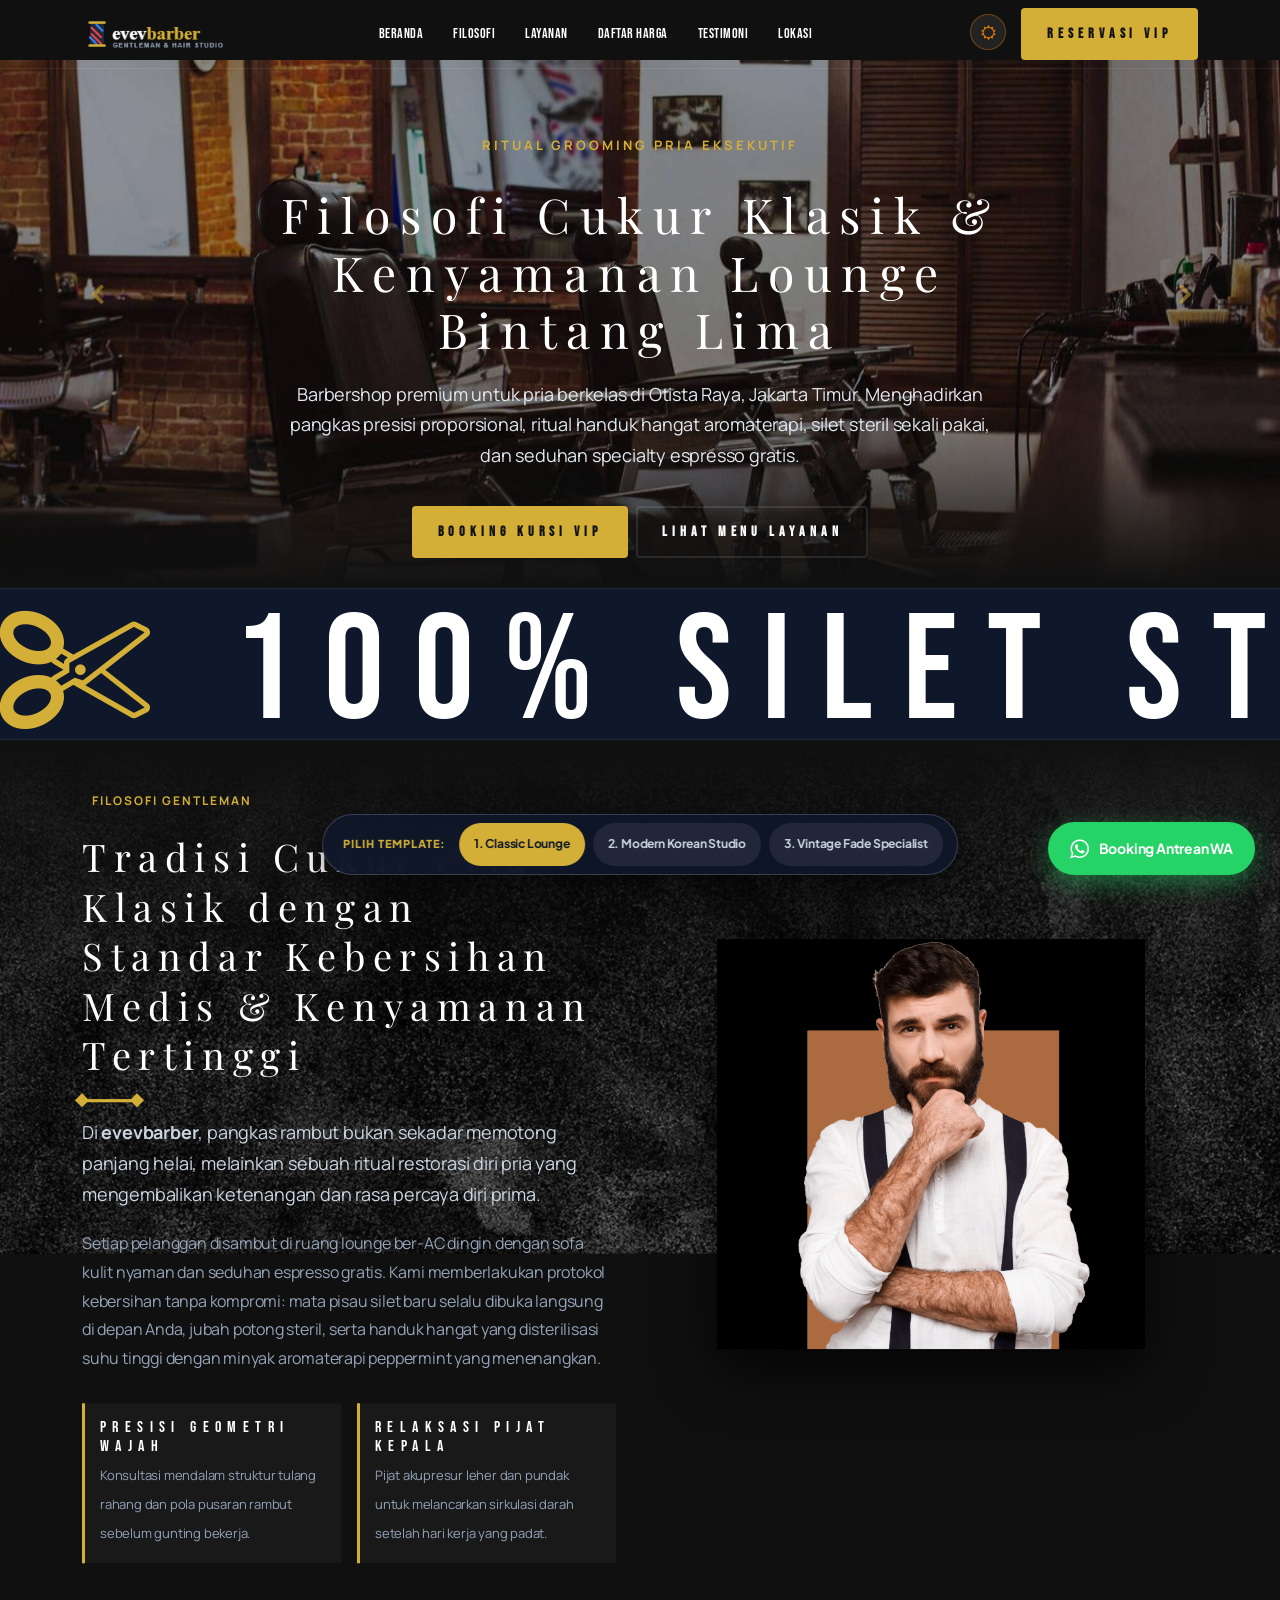
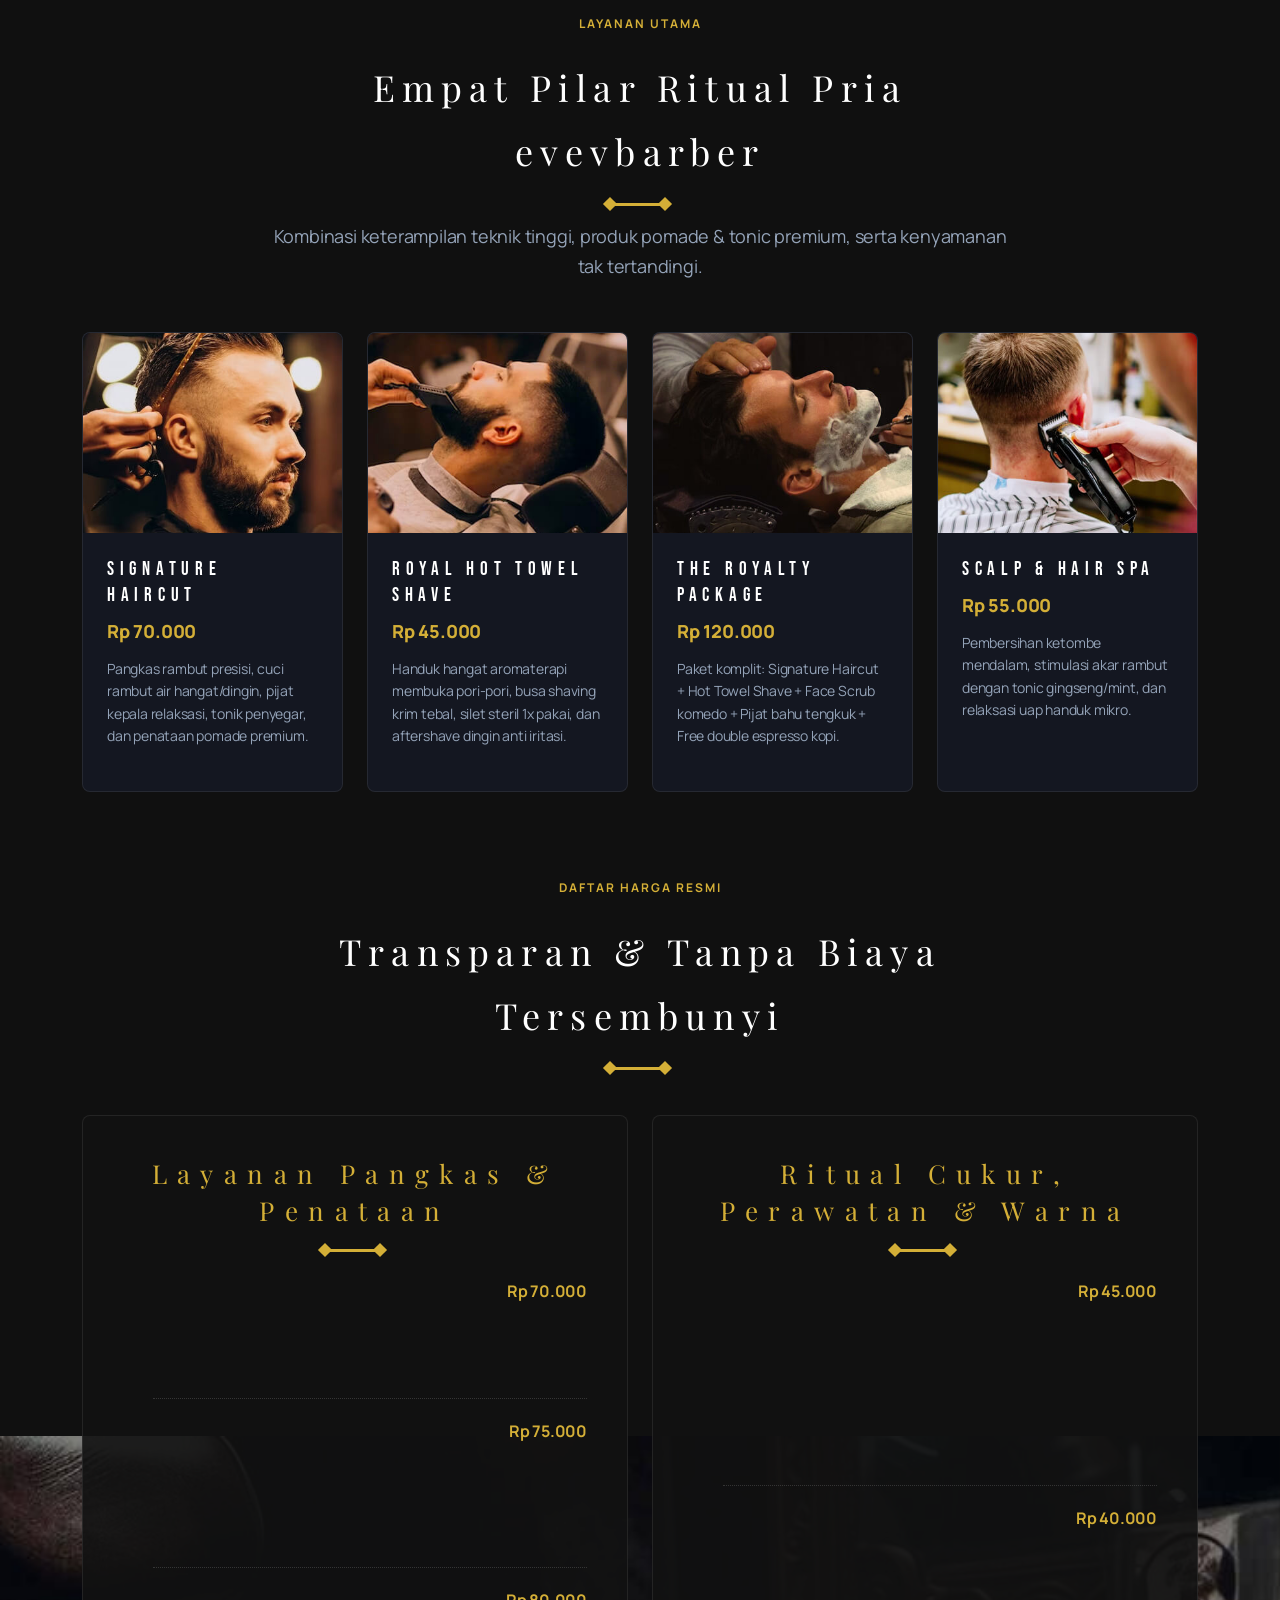
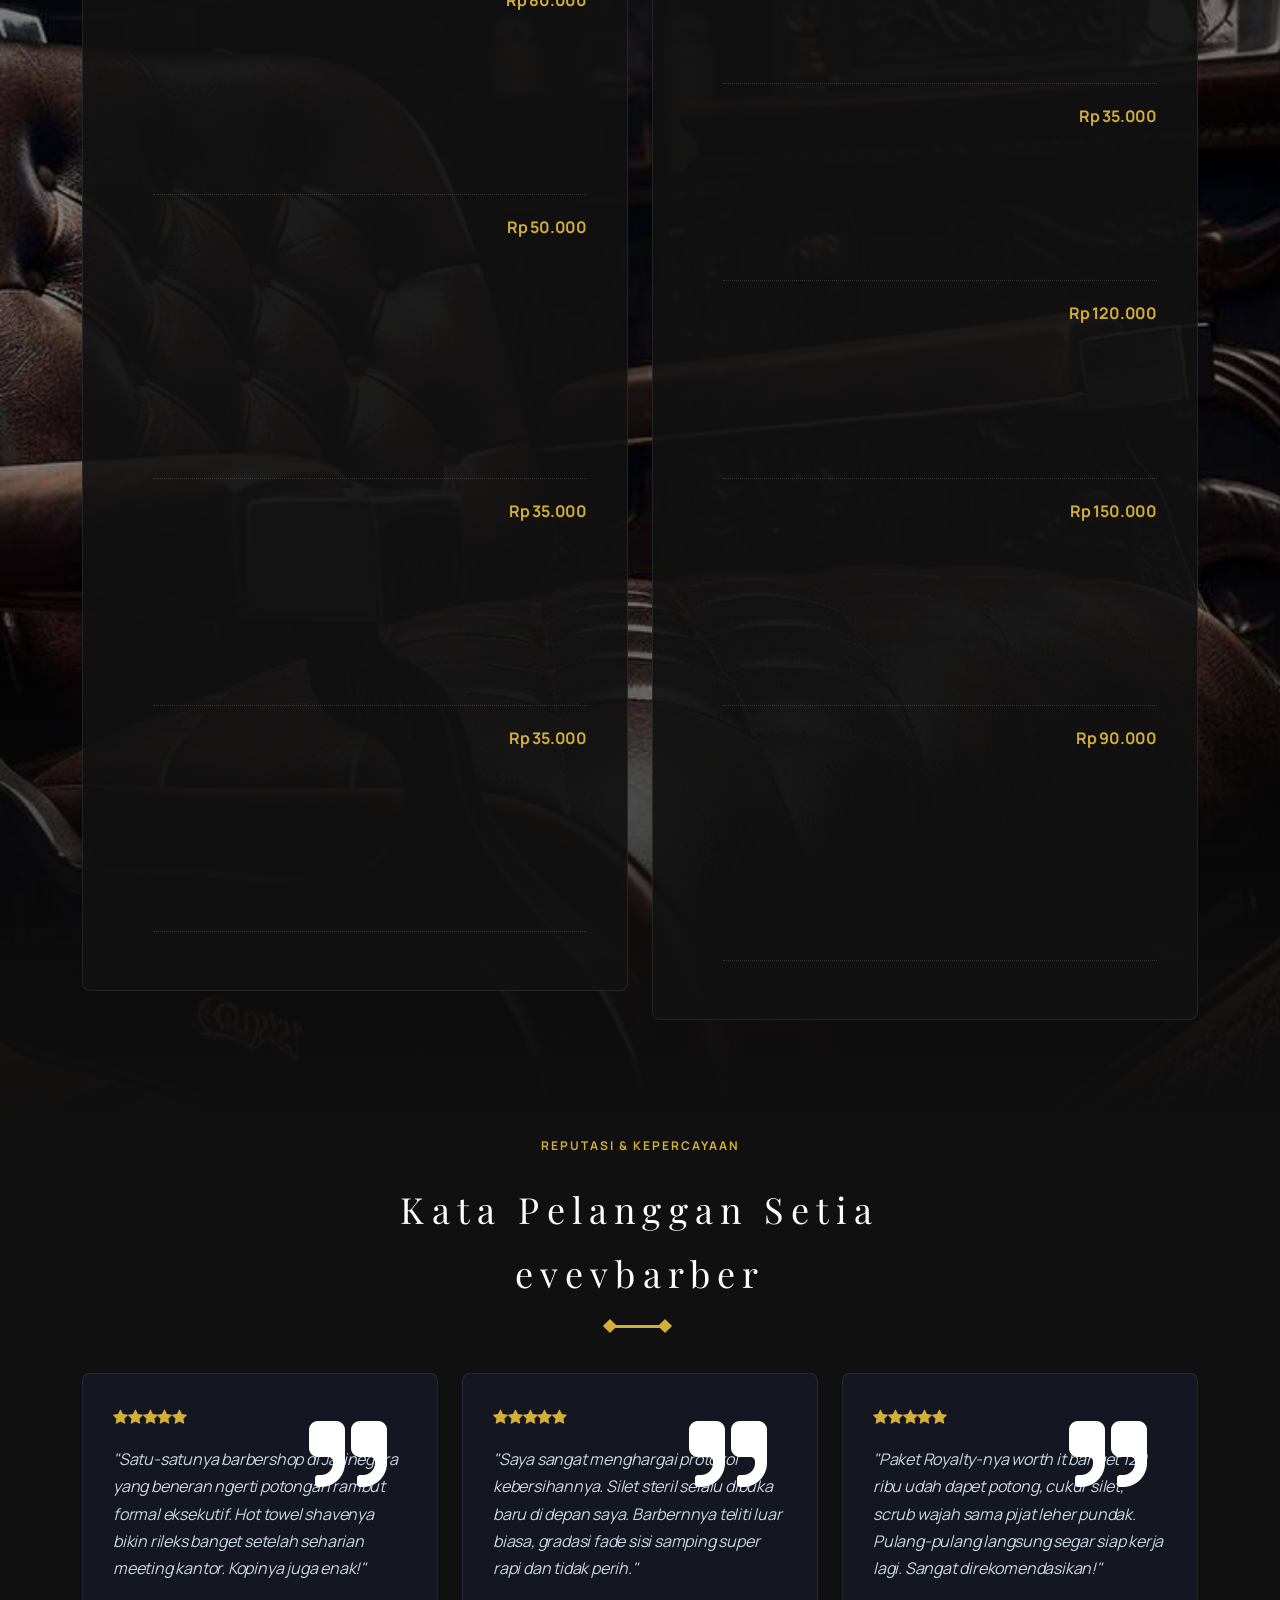
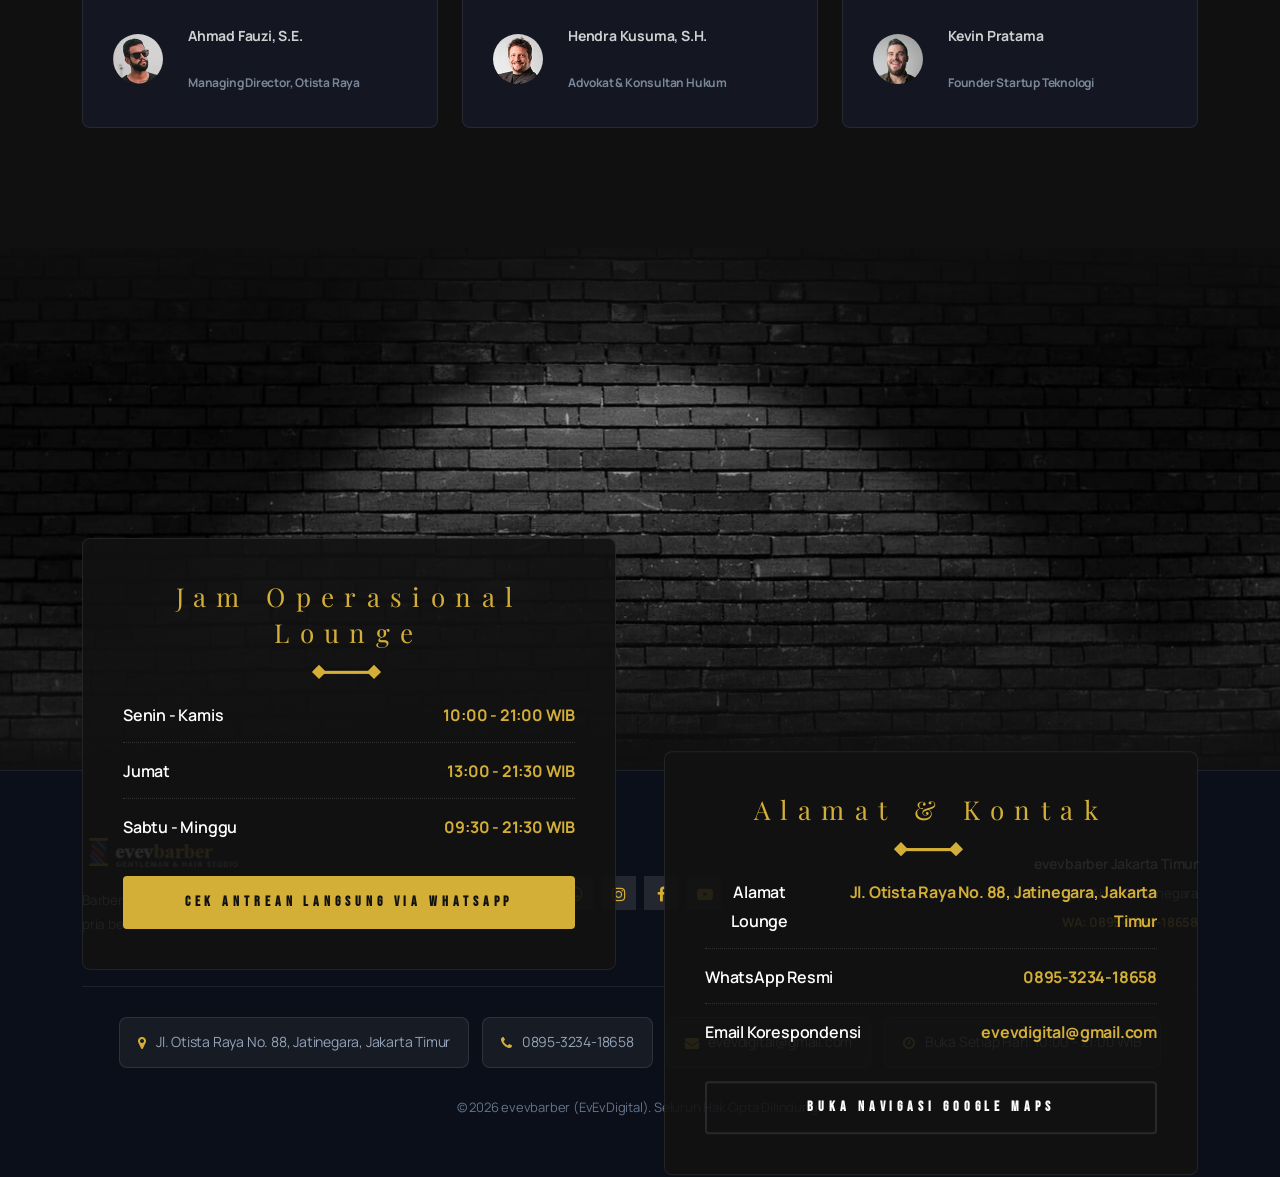
==== index.html @ 7b068501 "feat: inisialisasi repositori template barbershop (3 varian)" ====
<!DOCTYPE html>
<html lang="id">

<head>
    <meta charset="utf-8">
    <title>evevbarber - Classic Gentleman Barbershop & Grooming Lounge Jakarta Timur</title>
    <link rel="icon" href="images/icon.png" type="image/gif" sizes="16x16">
    <meta content="width=device-width, initial-scale=1.0" name="viewport">
    <meta content="Barbershop premium di Jakarta Timur dengan pangkas presisi, cukur silet steril, hot towel, dan styling modern." name="description">
    <meta content="barbershop jakarta timur, potong rambut pria otista, fade haircut, korean hair salon, beard shave" name="keywords">
    <meta content="EvEvDigital" name="author">

    <!-- CSS Files -->
    <link href="css/bootstrap.min.css" rel="stylesheet" type="text/css" id="bootstrap">
    <link href="css/mdb.min.css" rel="stylesheet" type="text/css">
    <link href="css/plugins.css" rel="stylesheet" type="text/css">
    <link href="css/style.css" rel="stylesheet" type="text/css">
    <link href="css/coloring.css" rel="stylesheet" type="text/css">
    <link href="css/theme-toggle.css" rel="stylesheet" type="text/css">

    <!-- Fonts -->
    <link rel="preconnect" href="https://fonts.googleapis.com">
    <link rel="preconnect" href="https://fonts.gstatic.com" crossorigin>
    <link href="https://fonts.googleapis.com/css2?family=Plus+Jakarta+Sans:wght@400;500;600;700;800&family=Playfair+Display:ital,wght@0,600;0,700;1,600&family=Oswald:wght@500;600;700&display=swap" rel="stylesheet">

    <!-- Custom Theme Color Override -->
    <style>
        :root {
            --primary-color: #D4AF37;
            --primary-color-rgb: #D4AF37;
        }
        .id-color { color: #D4AF37 !important; }
        .btn-main, a.btn-main { background-color: #D4AF37; color: #111; font-weight: 700; border-radius: 4px; padding: 12px 26px; text-decoration: none; display: inline-block; transition: all 0.3s; }
        .btn-main:hover, a.btn-main:hover { background-color: #fff; color: #111; }
        .btn-line, a.btn-line { border: 2px solid #D4AF37; color: #fff; font-weight: 700; border-radius: 4px; padding: 10px 24px; text-decoration: none; display: inline-block; transition: all 0.3s; }
        .btn-line:hover, a.btn-line:hover { background-color: #D4AF37; color: #111; }
        .de-separator { background: #D4AF37; height: 3px; width: 60px; margin: 15px auto; }
        .d-sch-table { background: rgba(18, 18, 18, 0.9); border: 1px solid rgba(255,255,255,0.08); padding: 40px; border-radius: 8px; margin-bottom: 30px; }
        .sc-wrap { margin-top: 25px; }
        .def-list-dots dl { display: flex; justify-content: space-between; align-items: baseline; margin-bottom: 18px; border-bottom: 1px dotted rgba(255,255,255,0.15); padding-bottom: 6px; }
        .def-list-dots dt { font-weight: 600; font-size: 16px; color: #fff; }
        .def-list-dots dd { font-weight: 700; font-size: 16px; color: #D4AF37; margin: 0; }
        .footer-credential-box { padding: 25px 0; border-top: 1px solid rgba(255,255,255,0.08); margin-top: 30px; font-size: 14px; color: #94a3b8; }
        .credential-pill { background: rgba(255,255,255,0.05); border: 1px solid rgba(255,255,255,0.1); padding: 10px 18px; border-radius: 8px; display: inline-flex; align-items: center; gap: 10px; margin: 5px; }
    </style>
</head>
<body class="dark-scheme">
<div id="wrapper">

        <!-- header begin -->
        <header class="transparent">
            <div class="container">
                <div class="row">
                    <div class="col-md-12">
                        <div class="de-flex sm-pt10">
                            <div class="de-flex-col">
                                <div class="de-flex-col">
                                    <!-- logo begin -->
                                    <div id="logo">
                                        <a href="template-1.html">
                                            <img class="logo-main" src="images/logo.png" alt="evevbarber" style="max-height: 40px;">
                                            <img class="logo-mobile" src="images/logo-mobile.png" alt="evevbarber" style="max-height: 35px;">
                                        </a>
                                    </div>
                                    <!-- logo close -->
                                </div>
                            </div>
                            <div class="de-flex-col header-col-mid">
                                <ul id="mainmenu">
                                    <li><a href="#hero">Beranda</a></li>
                                    <li><a href="#about">Filosofi</a></li>
                                    <li><a href="#services">Layanan</a></li>
                                    <li><a href="#pricing">Daftar Harga</a></li>
                                    <li><a href="#testimonials">Testimoni</a></li>
                                    <li><a href="#location">Lokasi</a></li>
                                </ul>
                            </div>
                            <div class="de-flex-col">
                                <div class="menu_side_area">
                                    <button id="theme-toggle" class="theme-toggle-btn" type="button" title="Ganti Mode Gelap/Terang" aria-label="Toggle Theme">
                                        <i class="fa fa-sun-o"></i>
                                    </button>
                                    <a href="https://wa.me/62895323418658?text=Halo%20evevbarber,%20saya%20ingin%20booking%20kursi%20VIP" target="_blank" class="btn-main">Reservasi VIP</a>
                                    <span id="menu-btn"></span>
                                </div>
                            </div>
                        </div>
                    </div>
                </div>
            </div>
        </header>
        <!-- header close -->
    
        <div class="no-bottom no-top" id="content">
            <div id="top"></div>

            <!-- Hero Section Begin -->
            <section id="hero" class="no-top no-bottom carousel slide text-light carousel-fade" data-mdb-ride="carousel">
                <div class="carousel-inner">
                    <div class="carousel-item active jarallax" data-video-src="">
                        <img src="images/background/4.jpg" class="jarallax-img" alt="Barbershop Lounge">
                        <div class="container relative z1000">
                            <div class="row align-items-center justify-content-center text-center">
                                <div class="col-lg-9">
                                    <div class="spacer-single"></div>
                                    <span class="p-title wow fadeInDown" style="color: #D4AF37; letter-spacing: 3px; font-weight: 700; font-size: 13px;">RITUAL GROOMING PRIA EKSEKUTIF</span>
                                    <div class="spacer-10"></div>
                                    <h1 class="wow fadeInUp" data-wow-delay=".2s" style="font-family: 'Playfair Display', serif; font-size: 48px; line-height: 1.2;">Filosofi Cukur Klasik &amp; Kenyamanan Lounge Bintang Lima</h1>
                                    <p class="lead wow fadeInUp" data-wow-delay=".3s" style="color: #e2e8f0; max-width: 720px; margin: 0 auto 25px;">Barbershop premium untuk pria berkelas di Otista Raya, Jakarta Timur. Menghadirkan pangkas presisi proporsional, ritual handuk hangat aromaterapi, silet steril sekali pakai, dan seduhan specialty espresso gratis.</p>
                                    <div class="spacer-10"></div>
                                    <div class="wow fadeInUp" data-wow-delay=".4s">
                                        <a href="https://wa.me/62895323418658?text=Halo%20evevbarber,%20saya%20ingin%20booking%20kursi%20VIP" target="_blank" class="btn-main">Booking Kursi VIP</a>
                                        &nbsp;
                                        <a href="#pricing" class="btn-line">Lihat Menu Layanan</a>
                                    </div>
                                    <div class="spacer-single"></div>
                                </div>
                            </div>
                        </div>
                        <div class="de-gradient-edge-bottom"></div>
                    </div>

                    <div class="carousel-item jarallax" data-video-src="">
                        <img src="images/background/2.jpg" class="jarallax-img" alt="Ritual Cukur">
                        <div class="container relative z1000">
                            <div class="row align-items-center justify-content-center text-center">
                                <div class="col-lg-9">
                                    <div class="spacer-single"></div>
                                    <span class="p-title" style="color: #D4AF37; letter-spacing: 3px; font-weight: 700; font-size: 13px;">STANDAR PRESTISE &amp; HIGIENIS</span>
                                    <div class="spacer-10"></div>
                                    <h1 style="font-family: 'Playfair Display', serif; font-size: 48px; line-height: 1.2;">Pangkas Presisi, Hot Towel Shave &amp; Relaksasi Sempurna</h1>
                                    <p class="lead" style="color: #e2e8f0; max-width: 720px; margin: 0 auto 25px;">Setiap helai rambut dipotong dengan ketelitian tinggi oleh Master Barber berpengalaman lebih dari 8 tahun. Rasakan sensasi relaksasi pijat tengkuk dan kesegaran aftershave balm impor.</p>
                                    <div class="spacer-10"></div>
                                    <div>
                                        <a href="https://wa.me/62895323418658?text=Halo%20evevbarber,%20saya%20ingin%20konsultasi%20model%20rambut" target="_blank" class="btn-main">Konsultasi Barber WA</a>
                                        &nbsp;
                                        <a href="#about" class="btn-line">Cerita Kami</a>
                                    </div>
                                    <div class="spacer-single"></div>
                                </div>
                            </div>
                        </div>
                        <div class="de-gradient-edge-bottom"></div>
                    </div>
                </div>
                <button class="carousel-control-prev" type="button" data-mdb-target="#hero" data-mdb-slide="prev">
                    <span class="carousel-control-prev-icon" aria-hidden="true"></span>
                    <span class="visually-hidden">Sebelumnya</span>
                </button>
                <button class="carousel-control-next" type="button" data-mdb-target="#hero" data-mdb-slide="next">
                    <span class="carousel-control-next-icon" aria-hidden="true"></span>
                    <span class="visually-hidden">Selanjutnya</span>
                </button>
            </section>
            <!-- Hero Section Close -->

            <!-- Marquee Section -->
            <section aria-label="section" class="no-top no-bottom" style="background: #0f172a; border-top: 1px solid rgba(255,255,255,0.08); border-bottom: 1px solid rgba(255,255,255,0.08);">
                <div class="wow fadeInRight d-flex">
                    <div class="de-marquee-list wow">
                        <div class="d-item">
                            <span class="d-item-txt"><i class="fa fa-scissors id-color"></i> 100% SILET STERIL 1X PAKAI</span>
                            <span class="d-item-display">
                                <i class="d-item-dot"></i>
                            </span>
                            <span class="d-item-txt"><i class="fa fa-star id-color"></i> MASTER BARBER BERSERTIFIKAT</span>
                            <span class="d-item-display">
                                <i class="d-item-dot"></i>
                            </span>
                            <span class="d-item-txt"><i class="fa fa-coffee id-color"></i> FREE SPECIALTY ESPRESSO</span>
                            <span class="d-item-display">
                                <i class="d-item-dot"></i>
                            </span>
                            <span class="d-item-txt"><i class="fa fa-certificate id-color"></i> HOT TOWEL AROMATERAPI</span>
                            <span class="d-item-display">
                                <i class="d-item-dot"></i>
                            </span>
                            <span class="d-item-txt"><i class="fa fa-check id-color"></i> EXECUTIVE LOUNGE BER-AC DINGIN</span>
                            <span class="d-item-display">
                                <i class="d-item-dot"></i>
                            </span>
                            <span class="d-item-txt"><i class="fa fa-trophy id-color"></i> PREMIUM POMADE STYLING</span>
                            <span class="d-item-display">
                                <i class="d-item-dot"></i>
                            </span>
                        </div>
                    </div>
                </div>
            </section>

            <!-- About / Philosophy Section -->
            <section id="about" class="no-top jarallax" style="padding: 90px 0;">
                <div class="de-gradient-edge-top"></div>
                <img src="images/background/7.jpg" class="jarallax-img" alt="Executive Lounge">
                <div class="container relative z1000">
                    <div class="row gx-5 align-items-center">
                        <div class="col-lg-6" data-jarallax-element="-30">
                            <span class="p-title" style="color: #D4AF37; font-weight: 700; letter-spacing: 2px;">FILOSOFI GENTLEMAN</span>
                            <h2 style="font-family: 'Playfair Display', serif; font-size: 38px; line-height: 1.3;">Tradisi Cukur Pria Klasik dengan Standar Kebersihan Medis &amp; Kenyamanan Tertinggi</h2>
                            <div class="de-separator" style="margin-left: 0;"></div>
                            <p class="lead" style="color: #cbd5e1;">Di <strong>evevbarber</strong>, pangkas rambut bukan sekadar memotong panjang helai, melainkan sebuah ritual restorasi diri pria yang mengembalikan ketenangan dan rasa percaya diri prima.</p>
                            <p style="color: #94a3b8;">Setiap pelanggan disambut di ruang lounge ber-AC dingin dengan sofa kulit nyaman dan seduhan espresso gratis. Kami memberlakukan protokol kebersihan tanpa kompromi: mata pisau silet baru selalu dibuka langsung di depan Anda, jubah potong steril, serta handuk hangat yang disterilisasi suhu tinggi dengan minyak aromaterapi peppermint yang menenangkan.</p>
                            <div class="spacer-10"></div>
                            <div class="row g-3">
                                <div class="col-sm-6">
                                    <div style="background: rgba(255,255,255,0.04); border-left: 3px solid #D4AF37; padding: 15px;">
                                        <h5 style="color: #fff; margin-bottom: 5px;">Presisi Geometri Wajah</h5>
                                        <p style="font-size: 13px; color: #94a3b8; margin: 0;">Konsultasi mendalam struktur tulang rahang dan pola pusaran rambut sebelum gunting bekerja.</p>
                                    </div>
                                </div>
                                <div class="col-sm-6">
                                    <div style="background: rgba(255,255,255,0.04); border-left: 3px solid #D4AF37; padding: 15px;">
                                        <h5 style="color: #fff; margin-bottom: 5px;">Relaksasi Pijat Kepala</h5>
                                        <p style="font-size: 13px; color: #94a3b8; margin: 0;">Pijat akupresur leher dan pundak untuk melancarkan sirkulasi darah setelah hari kerja yang padat.</p>
                                    </div>
                                </div>
                            </div>
                        </div>
                        <div class="col-lg-6 text-center" data-jarallax-element="-10">
                            <div class="de-box-a">
                                <div class="d-image">
                                    <img src="images/misc/man.png" alt="Gentleman Barbershop" style="max-height: 520px; filter: drop-shadow(0 20px 30px rgba(0,0,0,0.8));">
                                </div>
                            </div>
                        </div>
                    </div>
                </div>
                <div class="de-gradient-edge-bottom"></div>
            </section>

            <!-- Core Services Grid -->
            <section id="services" class="no-top" style="padding: 80px 0;">
                <div class="container">
                    <div class="row">
                        <div class="col-lg-8 offset-lg-2 text-center">
                            <span class="p-title" style="color: #D4AF37; font-weight: 700; letter-spacing: 2px;">LAYANAN UTAMA</span>
                            <h2 style="font-family: 'Playfair Display', serif; font-size: 36px;">Empat Pilar Ritual Pria evevbarber</h2>
                            <div class="de-separator"></div>
                            <p class="lead" style="color: #94a3b8;">Kombinasi keterampilan teknik tinggi, produk pomade &amp; tonic premium, serta kenyamanan tak tertandingi.</p>
                            <div class="spacer-single"></div>
                        </div>
                    </div>

                    <div class="row g-4">
                        <div class="col-lg-3 col-md-6">
                            <div style="background: #141721; border: 1px solid rgba(255,255,255,0.08); border-radius: 8px; overflow: hidden; height: 100%; transition: transform 0.3s;" onmouseover="this.style.transform='translateY(-6px)'" onmouseout="this.style.transform='none'">
                                <img src="images/services/1.jpg" class="img-fluid" alt="Signature Haircut" style="height: 200px; width: 100%; object-fit: cover;">
                                <div style="padding: 24px;">
                                    <h4 style="color: #fff; font-size: 19px; margin-bottom: 8px;">Signature Haircut</h4>
                                    <span style="color: #D4AF37; font-weight: 800; font-size: 18px; display: block; margin-bottom: 12px;">Rp 70.000</span>
                                    <p style="font-size: 14px; color: #94a3b8; line-height: 1.6;">Pangkas rambut presisi, cuci rambut air hangat/dingin, pijat kepala relaksasi, tonik penyegar, dan penataan pomade premium.</p>
                                </div>
                            </div>
                        </div>

                        <div class="col-lg-3 col-md-6">
                            <div style="background: #141721; border: 1px solid rgba(255,255,255,0.08); border-radius: 8px; overflow: hidden; height: 100%; transition: transform 0.3s;" onmouseover="this.style.transform='translateY(-6px)'" onmouseout="this.style.transform='none'">
                                <img src="images/services/2.jpg" class="img-fluid" alt="Hot Towel Shave" style="height: 200px; width: 100%; object-fit: cover;">
                                <div style="padding: 24px;">
                                    <h4 style="color: #fff; font-size: 19px; margin-bottom: 8px;">Royal Hot Towel Shave</h4>
                                    <span style="color: #D4AF37; font-weight: 800; font-size: 18px; display: block; margin-bottom: 12px;">Rp 45.000</span>
                                    <p style="font-size: 14px; color: #94a3b8; line-height: 1.6;">Handuk hangat aromaterapi membuka pori-pori, busa shaving krim tebal, silet steril 1x pakai, dan aftershave dingin anti iritasi.</p>
                                </div>
                            </div>
                        </div>

                        <div class="col-lg-3 col-md-6">
                            <div style="background: #141721; border: 1px solid rgba(255,255,255,0.08); border-radius: 8px; overflow: hidden; height: 100%; transition: transform 0.3s;" onmouseover="this.style.transform='translateY(-6px)'" onmouseout="this.style.transform='none'">
                                <img src="images/services/3.jpg" class="img-fluid" alt="Royalty Full Package" style="height: 200px; width: 100%; object-fit: cover;">
                                <div style="padding: 24px;">
                                    <h4 style="color: #fff; font-size: 19px; margin-bottom: 8px;">The Royalty Package</h4>
                                    <span style="color: #D4AF37; font-weight: 800; font-size: 18px; display: block; margin-bottom: 12px;">Rp 120.000</span>
                                    <p style="font-size: 14px; color: #94a3b8; line-height: 1.6;">Paket komplit: Signature Haircut + Hot Towel Shave + Face Scrub komedo + Pijat bahu tengkuk + Free double espresso kopi.</p>
                                </div>
                            </div>
                        </div>

                        <div class="col-lg-3 col-md-6">
                            <div style="background: #141721; border: 1px solid rgba(255,255,255,0.08); border-radius: 8px; overflow: hidden; height: 100%; transition: transform 0.3s;" onmouseover="this.style.transform='translateY(-6px)'" onmouseout="this.style.transform='none'">
                                <img src="images/services/4.jpg" class="img-fluid" alt="Scalp Treatment" style="height: 200px; width: 100%; object-fit: cover;">
                                <div style="padding: 24px;">
                                    <h4 style="color: #fff; font-size: 19px; margin-bottom: 8px;">Scalp &amp; Hair Spa</h4>
                                    <span style="color: #D4AF37; font-weight: 800; font-size: 18px; display: block; margin-bottom: 12px;">Rp 55.000</span>
                                    <p style="font-size: 14px; color: #94a3b8; line-height: 1.6;">Pembersihan ketombe mendalam, stimulasi akar rambut dengan tonic gingseng/mint, dan relaksasi uap handuk mikro.</p>
                                </div>
                            </div>
                        </div>
                    </div>
                </div>
            </section>

            <!-- Pricing Table Section -->
            <section id="pricing" class="no-top jarallax" style="padding: 80px 0;">
                <div class="de-gradient-edge-top"></div>
                <img src="images/background/2.jpg" class="jarallax-img" alt="Menu Harga">
                <div class="container relative z1000">
                    <div class="row">
                        <div class="col-lg-8 offset-lg-2 text-center">
                            <span class="p-title" style="color: #D4AF37; font-weight: 700; letter-spacing: 2px;">DAFTAR HARGA RESMI</span>
                            <h2 style="font-family: 'Playfair Display', serif; font-size: 36px;">Transparan &amp; Tanpa Biaya Tersembunyi</h2>
                            <div class="de-separator"></div>
                            <div class="spacer-single"></div>
                        </div>
                    </div>

                    <div class="row">
                        <div class="col-lg-6">
                            <div class="d-sch-table">
                                <h3 class="text-center" style="font-family: 'Playfair Display', serif; color: #D4AF37;">Layanan Pangkas &amp; Penataan</h3>
                                <div class="de-separator"></div>
                                <div class="sc-wrap">
                                    <div class="def-list-dots">
                                        <dl>
                                            <dt><span>Gentleman Signature Haircut</span></dt>
                                            <dd>Rp 70.000</dd>
                                        </dl>
                                        <dl>
                                            <dt><span>Scissors Classic Textured Cut</span></dt>
                                            <dd>Rp 75.000</dd>
                                        </dl>
                                        <dl>
                                            <dt><span>High / Low Skin Fade Precision</span></dt>
                                            <dd>Rp 80.000</dd>
                                        </dl>
                                        <dl>
                                            <dt><span>Junior Haircut (Anak Usia 3 - 10 Thn)</span></dt>
                                            <dd>Rp 50.000</dd>
                                        </dl>
                                        <dl>
                                            <dt><span>Hair Tattoo &amp; Custom Razor Line</span></dt>
                                            <dd>Rp 35.000</dd>
                                        </dl>
                                        <dl>
                                            <dt><span>Wash, Blow Dry &amp; Pomade Styling</span></dt>
                                            <dd>Rp 35.000</dd>
                                        </dl>
                                    </div>
                                </div>
                            </div>
                        </div>

                        <div class="col-lg-6">
                            <div class="d-sch-table">
                                <h3 class="text-center" style="font-family: 'Playfair Display', serif; color: #D4AF37;">Ritual Cukur, Perawatan &amp; Warna</h3>
                                <div class="de-separator"></div>
                                <div class="sc-wrap">
                                    <div class="def-list-dots">
                                        <dl>
                                            <dt><span>Royal Hot Towel Shave Silet Steril</span></dt>
                                            <dd>Rp 45.000</dd>
                                        </dl>
                                        <dl>
                                            <dt><span>Beard Trimming &amp; Mustache Sculpting</span></dt>
                                            <dd>Rp 40.000</dd>
                                        </dl>
                                        <dl>
                                            <dt><span>Black Mask Charcoal Angkat Komedo</span></dt>
                                            <dd>Rp 35.000</dd>
                                        </dl>
                                        <dl>
                                            <dt><span>The Royalty Full Grooming Package</span></dt>
                                            <dd>Rp 120.000</dd>
                                        </dl>
                                        <dl>
                                            <dt><span>Hair Bleaching &amp; Ash Grey Tone</span></dt>
                                            <dd>Rp 150.000</dd>
                                        </dl>
                                        <dl>
                                            <dt><span>Grey Blending / Tutup Uban Pria Alami</span></dt>
                                            <dd>Rp 90.000</dd>
                                        </dl>
                                    </div>
                                </div>
                            </div>
                        </div>
                    </div>
                </div>
                <div class="de-gradient-edge-bottom"></div>
            </section>

            <!-- Testimonials Section -->
            <section id="testimonials" class="no-top" style="padding: 80px 0;">
                <div class="container">
                    <div class="row">
                        <div class="col-lg-8 offset-lg-2 text-center">
                            <span class="p-title" style="color: #D4AF37; font-weight: 700; letter-spacing: 2px;">REPUTASI &amp; KEPERCAYAAN</span>
                            <h2 style="font-family: 'Playfair Display', serif; font-size: 36px;">Kata Pelanggan Setia evevbarber</h2>
                            <div class="de-separator"></div>
                            <div class="spacer-single"></div>
                        </div>
                    </div>

                    <div class="row g-4">
                        <div class="col-lg-4 col-md-6">
                            <div class="de_testi" style="background: #141721; border: 1px solid rgba(255,255,255,0.08); border-radius: 8px; padding: 30px;">
                                <blockquote style="margin: 0; padding: 0; border: none;">
                                    <div style="color: #D4AF37; margin-bottom: 15px;">
                                        <i class="fa fa-star"></i><i class="fa fa-star"></i><i class="fa fa-star"></i><i class="fa fa-star"></i><i class="fa fa-star"></i>
                                    </div>
                                    <p style="color: #cbd5e1; font-style: italic; line-height: 1.7;">"Satu-satunya barbershop di Jatinegara yang beneran ngerti potongan rambut formal eksekutif. Hot towel shavenya bikin rileks banget setelah seharian meeting kantor. Kopinya juga enak!"</p>
                                    <div class="de_testi_by" style="display: flex; align-items: center; gap: 15px; margin-top: 20px;">
                                        <img alt="Ahmad Fauzi" class="rounded-circle" src="images/people/1.jpg" style="width: 50px; height: 50px; object-fit: cover;">
                                        <div>
                                            <span style="font-weight: 700; color: #fff; display: block;">Ahmad Fauzi, S.E.</span>
                                            <span style="font-size: 12px; color: #94a3b8;">Managing Director, Otista Raya</span>
                                        </div>
                                    </div>
                                </blockquote>
                            </div>
                        </div>

                        <div class="col-lg-4 col-md-6">
                            <div class="de_testi" style="background: #141721; border: 1px solid rgba(255,255,255,0.08); border-radius: 8px; padding: 30px;">
                                <blockquote style="margin: 0; padding: 0; border: none;">
                                    <div style="color: #D4AF37; margin-bottom: 15px;">
                                        <i class="fa fa-star"></i><i class="fa fa-star"></i><i class="fa fa-star"></i><i class="fa fa-star"></i><i class="fa fa-star"></i>
                                    </div>
                                    <p style="color: #cbd5e1; font-style: italic; line-height: 1.7;">"Saya sangat menghargai protokol kebersihannya. Silet steril selalu dibuka baru di depan saya. Barbernnya teliti luar biasa, gradasi fade sisi samping super rapi dan tidak perih."</p>
                                    <div class="de_testi_by" style="display: flex; align-items: center; gap: 15px; margin-top: 20px;">
                                        <img alt="Hendra Kusuma" class="rounded-circle" src="images/people/2.jpg" style="width: 50px; height: 50px; object-fit: cover;">
                                        <div>
                                            <span style="font-weight: 700; color: #fff; display: block;">Hendra Kusuma, S.H.</span>
                                            <span style="font-size: 12px; color: #94a3b8;">Advokat &amp; Konsultan Hukum</span>
                                        </div>
                                    </div>
                                </blockquote>
                            </div>
                        </div>

                        <div class="col-lg-4 col-md-6">
                            <div class="de_testi" style="background: #141721; border: 1px solid rgba(255,255,255,0.08); border-radius: 8px; padding: 30px;">
                                <blockquote style="margin: 0; padding: 0; border: none;">
                                    <div style="color: #D4AF37; margin-bottom: 15px;">
                                        <i class="fa fa-star"></i><i class="fa fa-star"></i><i class="fa fa-star"></i><i class="fa fa-star"></i><i class="fa fa-star"></i>
                                    </div>
                                    <p style="color: #cbd5e1; font-style: italic; line-height: 1.7;">"Paket Royalty-nya worth it banget 120 ribu udah dapet potong, cukur silet, scrub wajah sama pijat leher pundak. Pulang-pulang langsung segar siap kerja lagi. Sangat direkomendasikan!"</p>
                                    <div class="de_testi_by" style="display: flex; align-items: center; gap: 15px; margin-top: 20px;">
                                        <img alt="Kevin Pratama" class="rounded-circle" src="images/people/3.jpg" style="width: 50px; height: 50px; object-fit: cover;">
                                        <div>
                                            <span style="font-weight: 700; color: #fff; display: block;">Kevin Pratama</span>
                                            <span style="font-size: 12px; color: #94a3b8;">Founder Startup Teknologi</span>
                                        </div>
                                    </div>
                                </blockquote>
                            </div>
                        </div>
                    </div>
                </div>
            </section>

            <!-- Hours & Location Section -->
            <section id="location" class="jarallax no-top" style="padding: 90px 0;">
                <div class="de-gradient-edge-top"></div>
                <img src="images/background/1.jpg" class="jarallax-img" alt="Lokasi Barbershop">
                <div class="container relative z1000">
                    <div class="row gx-5">
                        <div class="col-lg-6 text-center" data-jarallax-element="-30">
                            <div class="d-sch-table">
                                <h3 style="font-family: 'Playfair Display', serif; color: #D4AF37;">Jam Operasional Lounge</h3>
                                <div class="de-separator"></div>
                                <div class="d-col" style="display: flex; justify-content: space-between; padding: 12px 0; border-bottom: 1px dotted rgba(255,255,255,0.15);">
                                    <div style="font-weight: 600; color: #fff;">Senin - Kamis</div>
                                    <div class="id-color" style="font-weight: 700;">10:00 - 21:00 WIB</div>
                                </div>
                                <div class="d-col" style="display: flex; justify-content: space-between; padding: 12px 0; border-bottom: 1px dotted rgba(255,255,255,0.15);">
                                    <div style="font-weight: 600; color: #fff;">Jumat</div>
                                    <div class="id-color" style="font-weight: 700;">13:00 - 21:30 WIB</div>
                                </div>
                                <div class="d-col" style="display: flex; justify-content: space-between; padding: 12px 0;">
                                    <div style="font-weight: 600; color: #fff;">Sabtu - Minggu</div>
                                    <div class="id-color" style="font-weight: 700;">09:30 - 21:30 WIB</div>
                                </div>
                                <div class="spacer-20"></div>
                                <a href="https://wa.me/62895323418658?text=Halo%20evevbarber,%20saya%20ingin%20tanya%20antrean%20hari%20ini" target="_blank" class="btn-main w-100">Cek Antrean Langsung via WhatsApp</a>
                            </div>
                        </div>

                        <div class="col-lg-6 text-center" data-jarallax-element="-50">
                            <div class="d-sch-table">
                                <h3 style="font-family: 'Playfair Display', serif; color: #D4AF37;">Alamat &amp; Kontak</h3>
                                <div class="de-separator"></div>
                                <div class="d-col" style="display: flex; justify-content: space-between; padding: 12px 0; border-bottom: 1px dotted rgba(255,255,255,0.15);">
                                    <div style="font-weight: 600; color: #fff;">Alamat Lounge</div>
                                    <div class="id-color" style="font-weight: 700; text-align: right;">Jl. Otista Raya No. 88, Jatinegara, Jakarta Timur</div>
                                </div>
                                <div class="d-col" style="display: flex; justify-content: space-between; padding: 12px 0; border-bottom: 1px dotted rgba(255,255,255,0.15);">
                                    <div style="font-weight: 600; color: #fff;">WhatsApp Resmi</div>
                                    <div class="id-color" style="font-weight: 700;">0895-3234-18658</div>
                                </div>
                                <div class="d-col" style="display: flex; justify-content: space-between; padding: 12px 0;">
                                    <div style="font-weight: 600; color: #fff;">Email Korespondensi</div>
                                    <div class="id-color" style="font-weight: 700;">evevdigital@gmail.com</div>
                                </div>
                                <div class="spacer-20"></div>
                                <a href="https://maps.google.com/?q=Jl.+Otista+Raya+No.+88+Jatinegara+Jakarta+Timur" target="_blank" class="btn-line w-100">Buka Navigasi Google Maps</a>
                            </div>
                        </div>
                    </div>
                </div>
                <div class="de-gradient-edge-bottom"></div>
            </section>
        </div>
    
        <!-- footer begin -->
        <footer style="background: #0b0f19; padding: 60px 0 30px; border-top: 1px solid rgba(255,255,255,0.08);">
            <div class="container">
                <div class="row g-4 align-items-center">
                    <div class="col-lg-4 text-lg-start text-center">
                        <img src="images/logo.png" alt="evevbarber" style="max-height: 42px;">
                        <p style="color: #94a3b8; font-size: 13.5px; margin-top: 15px;">Barbershop eksklusif untuk ritual cukur klasik dan relaksasi pria berkelas di Jakarta Timur.</p>
                    </div>
                    <div class="col-lg-4 text-center">
                        <div class="social-icons">
                            <a href="https://wa.me/62895323418658" target="_blank"><i class="fa fa-whatsapp fa-lg"></i></a>
                            <a href="#"><i class="fa fa-instagram fa-lg"></i></a>
                            <a href="#"><i class="fa fa-facebook fa-lg"></i></a>
                            <a href="#"><i class="fa fa-youtube-play fa-lg"></i></a>
                        </div>
                    </div>
                    <div class="col-lg-4 text-lg-end text-center">
                        <span style="color: #cbd5e1; font-size: 14px; font-weight: 600; display: block;">evevbarber Jakarta Timur</span>
                        <span style="color: #94a3b8; font-size: 13px;">Jl. Otista Raya No. 88, Jatinegara</span><br>
                        <span style="color: #D4AF37; font-size: 13px; font-weight: 700;">WA: 0895-3234-18658</span>
                    </div>
                </div>

                <div class="footer-credential-box text-center">
                    <div class="credential-pill">
                        <i class="fa fa-map-marker id-color"></i>
                        <span>Jl. Otista Raya No. 88, Jatinegara, Jakarta Timur</span>
                    </div>
                    <div class="credential-pill">
                        <i class="fa fa-phone id-color"></i>
                        <span>0895-3234-18658</span>
                    </div>
                    <div class="credential-pill">
                        <i class="fa fa-envelope id-color"></i>
                        <span>evevdigital@gmail.com</span>
                    </div>
                    <div class="credential-pill">
                        <i class="fa fa-clock-o id-color"></i>
                        <span>Buka Setiap Hari: 10:00 - 21:00 WIB</span>
                    </div>
                    <div style="margin-top: 20px; font-size: 13px; color: #64748b;">
                        &copy; 2026 evevbarber (EvEvDigital). Seluruh Hak Cipta Dilindungi.
                    </div>
                </div>
            </div>
        </footer>
        <!-- footer close -->
    
    </div>
    <!-- Scripts -->
    <script src="js/plugins.js"></script>
    <script src="js/designesia.js"></script>
    <script src="js/custom-marquee.js"></script>
    <script src="js/profil-usaha.js"></script>
    <script src="js/theme-toggle.js"></script>
    
<!-- Floating Template Switcher Bar -->
<div id="evev-template-switcher" style="position: fixed; bottom: 25px; left: 50%; transform: translateX(-50%); z-index: 99999; background: rgba(15, 23, 42, 0.95); backdrop-filter: blur(12px); padding: 8px 14px; border-radius: 50px; box-shadow: 0 10px 30px rgba(0,0,0,0.5); border: 1px solid rgba(255,255,255,0.18); display: flex; align-items: center; gap: 8px; font-family: 'Plus Jakarta Sans', sans-serif;">
    <span style="color: #D4AF37; font-size: 11px; font-weight: 800; text-transform: uppercase; letter-spacing: 1px; padding: 0 6px;">PILIH TEMPLATE:</span>
    <a href="template-1.html" class="switcher-pill active" style="padding: 7px 15px; border-radius: 30px; font-size: 12px; font-weight: 700; text-decoration: none; transition: all 0.2s ease; background: #D4AF37; color: #0F172A;">1. Classic Lounge</a>
    <a href="template-2.html" class="switcher-pill " style="padding: 7px 15px; border-radius: 30px; font-size: 12px; font-weight: 700; text-decoration: none; transition: all 0.2s ease; background: rgba(255,255,255,0.08); color: #CBD5E1;">2. Modern Korean Studio</a>
    <a href="template-3.html" class="switcher-pill " style="padding: 7px 15px; border-radius: 30px; font-size: 12px; font-weight: 700; text-decoration: none; transition: all 0.2s ease; background: rgba(255,255,255,0.08); color: #CBD5E1;">3. Vintage Fade Specialist</a>
</div>

    
<!-- Floating WhatsApp Button -->
<a href="https://wa.me/62895323418658?text=Halo%20evevbarber,%20saya%20ingin%20booking%20antrean%20potong%20rambut" target="_blank" rel="noopener noreferrer" style="position: fixed; bottom: 25px; right: 25px; z-index: 99999; background: #25D366; color: white; border-radius: 50px; padding: 12px 22px; display: flex; align-items: center; gap: 10px; font-weight: 700; font-size: 14px; text-decoration: none; box-shadow: 0 8px 25px rgba(37, 211, 102, 0.45); font-family: 'Plus Jakarta Sans', sans-serif; transition: transform 0.2s ease;" onmouseover="this.style.transform='scale(1.05)'" onmouseout="this.style.transform='scale(1)'">
    <i class="fa fa-whatsapp" style="font-size: 22px;"></i>
    <span>Booking Antrean WA</span>
</a>

</body>
</html>
---- css/style.css ----
/* ================================================== */

/* Blaxcut
/* created by designesia

@charset "utf-8";

Table of content:

* body
* header
  * subheader
* navigation
* content
* section
* footer
* sidebar
* blog
* products
* contact
* elements
  * address
  * border
  * box icon
  * breadcrumb
  * button and link
  * columns
  * counter
  * divider
  * dropcap
  * heading
  * icon font
  * list
  * map
  * package
  * page heading
  * pagination
  * pricing
  * preloader
  * progress bar
  * social icons
  * spacer
  * tabs
  * team
  * testimonial
* plugins
* media query
*/

/* ================================================== */

/* ================================================== */
/* import fonts */
/* ================================================== */

@import url('https://fonts.googleapis.com/css2?family=Manrope:ital,wght@0,200;0,300;0,400;0,500;0,600;0,700;0,800;1,200;1,300;1,400;1,500;1,600;1,700;1,800&display=swap');
@import url('https://fonts.googleapis.com/css2?family=Bebas+Neue:ital,wght@0,200;0,300;0,400;0,500;0,600;0,700;0,800;1,200;1,300;1,400;1,500;1,600;1,700;1,800&display=swap');

/* ================================================== */
/* import icons */
/* ================================================== */

@import url("../fonts/font-awesome/css/font-awesome.css");
@import url("../fonts/elegant_font/HTML_CSS/style.css");
@import url("../fonts/et-line-font/style.css");
@import url("../fonts/icofont/icofont.min.css");

* {
  --title-font: "Bebas Neue", Helvetica, Arial, sans-serif;
  --body-font: "Manrope", Helvetica, Arial, sans-serif;
  --border-default: solid 1px rgba(30, 30, 30, 1);
  --bg-color-even: #E8E8E8;
  --bg-color-odd: #F4F4F4;
  --bg-color-dark: #101010;
  --body-font-color: #757575;
  --dark-body-font-color: #cccccc;

}

.g-custom {
  --bs-gutter-x: 30px;
  --bs-gutter-y: 30px;
}

.g-custom-x {
  --bs-gutter-x: 30px;
}

/* ================================================== */


/* body */


/* ================================================== */

html {
  overflow-x: hidden;
  padding: 0;
  margin: 0;
  background: #ffffff;
}

body {
  font-family: var(--body-font);
  font-size: 16px;
  font-weight: 400;
  color: var(--body-font-color);
  padding: 0;
  line-height: 1.8em;
  word-spacing: 0px;
  letter-spacing: -0.2px;
}

.dark-scheme {
  color: var(--dark-body-font-color);
}

body.dark-scheme {
  background: var(--bg-color-even);
}

body.boxed {
  margin: 30px;
  overflow: hidden;
  border: solid 1px #eee;
}

body .owl-stage .owl-item {
  margin-bottom: 15px;

}

#wrapper {
  position: relative;
  overflow: hidden;
}

.de-navbar-left #wrapper {
  overflow: visible;
}

a,
a:hover {
  text-decoration: none;
}

a.a-underline {
  display: inline-block;
  position: relative;
  overflow: hidden;
}

a.a-underline span {
  display: block;
  position: relative;
  left: 0;
  bottom: 0;
  border-bottom: solid 1px #333;
  width: 0;
}

a.a-underline:hover span {
  width: 100%;
}

/* ================================================== */


/*  header  */


/* ================================================== */

header {
  width: 100%;
  position: absolute;
  left: 0;
  z-index: 1001;
  background: #2b313f;
  margin: 0;
  border-bottom: solid 1px rgba(255, 255, 255, 0);
}

header.header-s1 {
  top: 0;
}

header .info {
  display: none;
  color: #fff;
  padding: 10px 0 10px 0;
  width: 100%;
  z-index: 100;
  background: #242424;
}

header .info .col {
  display: inline-block;
  font-size: 12px;
}

header .info .col {
  padding-right: 30px;
}

header .info .col:last-child {
  padding-right: 0px;
}

header .info i {
  font-size: 14px;
  margin-right: 15px;
}

header .info .social.col {
  border: none;
}

header .info .social i {
  color: #fff;
  font-size: 14px;
  display: inline-block;
  float: none;
  padding: 0 10px 0 10px;
  margin: 0;
}

header .info strong {
  font-size: 12px;
}

header.header-bg {
  background: rgba(0, 0, 0, 0.5);
}

header.transparent {
  background: none;
}

body:not(.side-layout) header:not(.smaller):not(.header-mobile).header-light.transparent {
  background: rgba(255, 255, 255, 0.0);
}

header.autoshow {
  top: -120px;
  height: 70px !important;
}

header.autoshow.scrollOn,
header.autoshow.scrollOff {
  -o-transition: .5s;
  -ms-transition: .5s;
  -moz-transition: .5s;
  -webkit-transition: .5s;
  transition: .5s;
  outline: none;
}

header.autoshow.scrollOn {
  top: 0;
}

header.autoshow.scrollOff {
  top: -120px;
}

header div#logo {
  color: white;
  -webkit-transition: all 0.3s;
  -moz-transition: all 0.3s;
  -ms-transition: all 0.3s;
  -o-transition: all 0.3s;
  transition: all 0.3s;
}

header .logo-2 {
  display: none;
}

header .logo-scroll {
  display: none;
}

header .logo,
header .logo-2 {
  font-family: var(--body-font);
  color: #fff;
  font-size: 40px;
  font-weight: 300;
}

header .logo-2 {
  color: #333;
}

header.header-full nav {
  float: left;
}

header nav a {
  -webkit-transition: all 0.3s;
  -moz-transition: all 0.3s;
  -ms-transition: all 0.3s;
  -o-transition: all 0.3s;
  transition: all 0.3s;
}

header nav a:hover {
  color: #555;
}

header.smaller #mainmenu ul ul {
  top: 0px;
}

header.smaller {
  position: fixed;
  top: 0px;
  background: rgba(255, 255, 255, .5);
}


.scroll-down {
    margin-top: -90px;
}

.scroll-up {
    margin-top: 0;
}

header.header-center.scroll-down{
  margin-top: -175px;
}

header.header-center #logo-center{
  display: inline-block;
  padding-top: 40px;
}

header.header-center #mainmenu{
  display: inline-block;
}

header.header-center{
  text-align: center;
}

header.header-center #logo{
  display: none;
}

.dark-scheme header.smaller {
  background: #101010;
}

header.smaller .btn-rsvp {
  height: 100px;
  padding-top: 55px;
}

.boxed header.smaller {
  margin-top: 0px;
}

header.smaller div#logo,
header.s2 div#logo {}

header.smaller .logo-init {
  display: none;
}

header.smaller #topbar.topbar-dark {
  background: rgba(34, 34, 34, .05);
}

header.smaller #topbar.topbar-dark a {
  color: #333333;
}

header .logo-mobile {
  display: none;
}

header.smaller.scroll-dark {
  background: var(--bg-color-even);
}

header.header-light .h-phone,
header.smaller.scroll-light .h-phone {
  color: #202020;
}

header:not(.header-light).smaller.scroll-light div#logo .logo {
  display: none;
}

header.smaller.scroll-light div#logo .logo-2 {
  display: inline-block;
}

header.smaller.scroll-light div#logo .logo-scroll {
  display: inline-block;
}

header.smaller.header-light div#logo .logo {
  display: none;
}

header.smaller.scroll-light .social-icons i {
  color: #333;
}

header.smaller.scroll-light #mainmenu li a,
header.smaller.scroll-light #mainmenu li.has-child:after {
  color: #333333;
}

header.smaller.scroll-light #mainmenu li li a:hover {
  color: #ffffff;
}

.logo-smaller div#logo {
  width: 150px;
  height: 30px;
  line-height: 65px;
  font-size: 30px;
}

.logo-smaller div#logo img {
  font-size: 30px;
}

header.smaller div#logo .logo-1 {
  display: none;
}

header.smaller div#logo .logo-2 {
  display: inline-block;
}

.logo-small {
  margin-bottom: 20px;
}

header.de_header_2 {
  height: 125px;
}

header.de_header_2.smaller {
  height: 70px;
}

header.de_header_2.smaller .info {
  position: absolute;
  opacity: 0;
  z-index: -1;
}

header.header-full {
  padding-left: 40px;
  padding-right: 40px;
}

header .header-row {
  text-align: center;
}

header .header-col {
  position: relative;
  height: 100%;
}

/* left col header */
header .header-col.left {
  float: left;
  padding: 0 30px 0 0;
  /* border-right:solid 1px rgba(255,255,255,.2); */
}

/* middle col header */
header .header-col.mid {
  float: right;
}

header .header-col.mid .social-icons {
  float: right;
  /* border-left:solid 1px rgba(255,255,255,.2); */
  padding: 0 30px 0 30px;
}


.header-col-right {
  text-align: right;
}


.de-navbar-left {
  background: #151618;
}

.de-navbar-left #logo {
  padding: 40px;
  text-align: center;
  width: 100%;
}

.de-navbar-left header {
  position: relative;
  display: block;
  width: 100%;
  height: 100%;
  left: 0;
  background: none;
  padding: 30px;
  padding-right: 20px;
}

.de-navbar-left header #mainmenu {
  float: none;
  margin: 0;
  padding: 0;
}

.de-navbar-left header #mainmenu>li {
  display: block;
  margin: 0;
  float: none;
  text-align: center;
  font-family: var(--body-font);
  letter-spacing: 5px;
  font-size: 14px;
  padding: 0;
  padding-top: 10px;
  padding-bottom: 10px;
  border-bottom: solid 1px rgba(255, 255, 255, .1);
}

.de_light.de-navbar-left header #mainmenu>li {
  border-bottom: solid 1px rgba(0, 0, 0, .05);
}

.de-navbar-left header #mainmenu>li>a {
  padding: 0;
  opacity: .5;
}

.de_light.de-navbar-left header #mainmenu>li>a {
  color: #222;
}

.de-navbar-left header #mainmenu>li a:hover {
  opacity: 1;
}

.de-navbar-left header #mainmenu>li>a:after {
  content: none;
}

.de-navbar-left header nav {
  float: none;
}

/* subheader */

#subheader {
  text-align: center;
  overflow: hidden;
  padding: 50px 0 120px 0;
  position: relative;
}

#subheader h1 {
  font-size: 48px;
  margin-top: 100px;
  margin-bottom: 10px;
  letter-spacing: 1rem;
  margin-left: .5rem;
}

#subheader.dark {
  background-color: #1A1C26;
}

#subheader.dark h1 {
  color: #fff;
}

.de-navbar-left #subheader {
  padding-bottom: 120px;
}

#subheader .crumb {
  font-size: 14px;
  letter-spacing: 3px;
}

#subheader.text-light .crumb {
  color: #fff;
}

#subheader .small-border-deco {
  display: block;
  margin: 0 auto;
  margin-top: 20px;
  width: 100%;
  height: 1px;
  background: rgba(255, 255, 255, .1);
}

#subheader .small-border-deco span {
  display: block;
  margin: 0 auto;
  height: 2px;
  width: 100px;
}

#subheader.dark h2,
#subheader.dark h4 {
  color: #fff;
}

#subheader.dark h2 {
  font-size: 48px;
}

#subheader.s2 {
  text-align: left;
  padding: 120px 0 20px;
  border: solid 1px #ddd;
  border-left: none;
  border-right: none;
}

.rtl #subheader.s2 {
  text-align: right;
}


#subheader.s2 h1,
#subheader.s2 .crumb {
  margin: 0;
  padding: 0;
}

#subheader.s2 .crumb {
  float: right;
  margin-top: 10px;
}

.rtl #subheader.s2 .crumb {
  float: left;
}

#subheader.sh-plain {
  padding: 100px 0 60px 0;
}

.de-navbar-left.de_light #subheader h1 {
  color: #222;
}

#profile_banner {
  min-height: 360px;
}

/* ================================================== */


/* navigation */


/* ================================================== */

#mainmenu {
  font-family: var(--title-font);
  font-size: 15px;
  margin: 0 auto;
  float: none;
}

#mainmenu.s2{
  font-family: var(--body-font);
}

#mainmenu ul {
  margin: 0px 0px;
  padding: 0px;
  height: 30px;
  background: #ffffff;
  color: var(--body-font-color);
}

#mainmenu ul:not(.mega) {
  border: solid 1px #dddddd;
}

.dark-scheme #mainmenu ul {
  background: #101010;
  border: solid 1px rgba(255, 255, 255, .1);
}

.dark-scheme #mainmenu ul.mega {
  background: #101010;
}

#mainmenu li {
  margin: 0px 0px;
  padding: 0px 0px;
  float: left;
  display: inline;
  list-style: none;
  position: relative;
}

#mainmenu>li {
  margin-right: 30px;
}

#mainmenu>li.has-child:after {
  font-family: FontAwesome;
  content: "\f078";
  padding-left: 5px;
  font-size: 8px;
  position: relative;
  top: -2px;
}

.rtl #mainmenu li.has-child:after {
  padding-left: 15px;
}

.header-light #mainmenu li.has-child:after {
  color: rgba(0, 0, 0, .5);
}

#mainmenu li>a {
  padding-right: 6px;
  letter-spacing: .35em;
}

#mainmenu.s2 li>a{
  letter-spacing: 0;
}

#mainmenu li.has-child>a {
  padding-right: 0px;
}

#mainmenu a {
  position: relative;
  display: inline-block;
  padding: 30px 0;
  text-decoration: none;
  color: #ffffff;
  text-align: center;
  outline: none;
}

#mainmenu p {
  line-height: 1.8em;
  margin-bottom: 0;
}

header.header-light #mainmenu a {
  color: #35404e;
}

#mainmenu a span:not(.badge) {
  position: relative;
  width: 0%;
  color: #ffffff;
  display: block;
  font-size: 10px;
  text-transform: uppercase;
  line-height: 14px;
  border-bottom: solid 2px #ffffff;
}

#mainmenu li:hover a span:not(.badge) {
  width: 100%;
}

#mainmenu li li a span:not(.badge) {
  float: right;
  margin-top: 5px;
}

#mainmenu a.active span:not(.badge) {
  width: 100%;
  margin-left: 0%;
}

.header-light {
  border-bottom: solid 1px rgba(255, 255, 255, 0);
}

.header-light #mainmenu>li>a {
  color: #222;
}

#mainmenu li li {
  font-family: var(--body-font);
  font-size: 14px;
}

#mainmenu li li:last-child {
  border-bottom: none;
}

#mainmenu li li a {
  padding: 5px 15px;
  border-top: none;
  color: #606060;
  width: 100%;
  border-left: none;
  text-align: left;
  font-weight: normal;
  border-bottom: solid 1px rgba(255, 255, 255, .1);
  letter-spacing: 0;
}

#mainmenu li:last-child>a {
  border-bottom: none;
}

.dark-scheme #mainmenu li li a {
  color: #ffffff;
}

.rtl #mainmenu li li a {
  text-align: right;
}

#mainmenu li li a:hover {
  color: #111;
}

#mainmenu li li a:after {
  content: none;
}

#mainmenu li li a:hover,
#mainmenu ul li:hover>a {
  color: #fff;
}

#mainmenu li ul {
  width: 190px;
  height: auto;
  position: absolute;
  left: 0px;
  z-index: 10;
  visibility: hidden;
  opacity: 0;
  border-radius: 3px;
}

#mainmenu ul li b {
  background: #333;
  color: #ffffff;
  padding: 0 3px;
  padding-bottom: 3px;
  font-size: 10px;
  margin-right: 3px;
  border-radius: 2px;
  -moz-border-radius: 2px;
  -webkit-border-radius: 2px;
}

#mainmenu li li {
  font-size: 14px;
  display: block;
  float: none;
  text-transform: none;
}

#mainmenu li:hover>ul {
  visibility: visible;
  opacity: 1;
  margin-top: 0px;
}

/* before edited 
#mainmenu li ul ul {
    left: 100%;
    top: 0px;
}
*/

#mainmenu li ul ul {
  top: 0px;
  margin-left: 188px;
}

#mainmenu select {
  padding: 10px;
  height: 36px;
  font-size: 14px;
  border: none;
  background: #ff4200;
  color: #eceff3;
}

#mainmenu select option {
  padding: 10px;
}

#mainmenu .btn-type {
  padding: 0;
  margin: 0;
}

#mainmenu .btn-type a {
  background: #eee;
  padding: 0;
  margin: 0;
}

#mainmenu>li ul.mega {
  position: fixed;
  left: 0;
  height: 0%;
  width: 100%;
  visibility: hidden;
  opacity: 0;
  overflow: hidden;
  padding: 0;
  -webkit-box-shadow: none;
  -moz-box-shadow: none;
  box-shadow: none;
  background: none;
}

#mainmenu>li ul.mega .sb-menu {
  background: #fff;
  border-radius: 6px;
  -moz-border-radius: 6px;
  -webkit-border-radius: 6px;
  border: solid 1px #dddddd;
}

.dark-scheme #mainmenu>li ul.mega .sb-menu {
  background: #101010;
  border-color: rgba(255, 255, 255, .1);
}

#mainmenu li:hover ul.mega {
  visibility: visible;
  opacity: 1;
}

#mainmenu li ul.mega>li,
#mainmenu li ul.mega>li a {
  width: 100%;
}

#mainmenu li ul.mega li.title {
  padding: 0px 10px 15px 10px;
  text-align: left;
  color: #fff;
  font-weight: bold;
}

#mainmenu li ul.mega>li ul {
  position: static;
  visibility: visible;
  opacity: 1;
  left: 0;
  float: none;
  width: 100%;
}

#mainmenu ul.mega>li ul li {
  margin: 0;
  padding: 0;
}

#mainmenu ul.mega>li ul li:last-child {
  border-bottom: none;
}

#mainmenu li ul.mega .menu-content {
  background: #171A21;
  padding: 30px;
}

#mainmenu li ul.mega li.title {
  font-family: var(--main-font);
  padding: 0px;
  text-align: left;
  font-weight: bold;
  color: #586383;
}

#mainmenu ul.mega>li ul {
  border: none;
}

#mainmenu li ul.mega ul li a {
  background: none;
  padding: 2px 0;
}

#mainmenu li ul.mega ul li a:hover {
  color: #35404e;
}

#mainmenu .box-icon {
  margin-bottom: 10px;
  line-height: 1.6em;
  background: rgba(var(--primary-color-rgb), .1);
  padding: 15px;
  margin: 0;
  height: 100%;
}

#mainmenu .box-icon:hover {
  background: rgba(var(--secondary-color-rgb), .2);
}


.menu-col {
  list-style: none;
  margin: 0;
  padding: 0;
  font-weight: 500;
  font-size: 16px;
}

.menu-col i {
  margin-right: 10px;
  text-align: center;
  min-width: 20px;
}

.menu-col li {
  margin-bottom: 10px;
}

.menu-col li a {
  padding: 10px 16px;
  display: block;
  color: #333333;
  border-radius: 6px;
  -moz-border-radius: 6px;
  -webkit-border-radius: 6px;
}

.menu-col li a.active,
.menu-col li a.active i {
  color: #ffffff;
}



header.header-mobile #mainmenu>li ul.mega {
  visibility: visible;
  opacity: 1;
}

header:not(.header-mobile) #mainmenu>li:hover ul.mega {
  height: auto;
}

/* menu toggle for mobile */

#menu-btn {
  display: none;
  float: right;
  width: 32px;
  height: 32px;
  padding: 4px;
  text-align: center;
  cursor: poInter;
  color: #fff;
  margin-top: 0px;
  margin-left: 20px;
  line-height: 1.5em;
}

#menu-btn:before {
  font-family: FontAwesome;
  content: "\f0c9";
  font-size: 20px;
}

#menu-btn:hover {
  background: #fff;
}

#menu-btn:hover:before {
  color: #222;
}

.rtl #menu-btn {
  float: left;
}

header.header-mobile.header-light,
header.header-mobile.header-light #menu-btn,
header.header-mobile.header-light #menu-btn:hover {
  background: none;
}

header.header-mobile.header-light #menu-btn {
  color: #222;
}


header.header-mobile.header-center #logo{
  display: block;
}

header.header-mobile.header-center #logo-center{
  display: none;
}

/* user account menu */

.de-login-menu {
  position: relative;
}

.de-menu-profile {
  cursor: pointer;
}

.de-menu-profile img {
  width: 38px;
  border-radius: 30px;
  -moz-border-radius: 30px;
  -webkit-border-radius: 30px;
  margin-left: 5px;
  margin-bottom: 2px;
}

#de-click-menu-notification {
  position: relative;
}

#de-click-menu-notification .d-count {
  display: inline-block;
  position: absolute;
  z-index: 100;
  background: #333;
  line-height: 1em;
  padding: 6px;
  width: 22px;
  border-radius: 30px;
  -moz-border-radius: 30px;
  -webkit-border-radius: 30px;
  top: -10px;
  right: -10px;
  color: #ffffff;
  font-weight: bold;
  font-size: 10px;
}

.de-menu-notification {
  cursor: pointer;
  display: inline-block;
  width: 38px;
  height: 38px;
  background: #eeeeee;
  text-align: center;
  line-height: 32px;
  border-radius: 30px;
  padding-top: 3px;
  margin-left: 5px;
}

.dark-scheme .de-menu-notification {
  background: rgba(255, 255, 255, .2);
  color: #ffffff;
}

.rtl .de-menu-notification {
  margin-right: 5px;
}

.de-submenu {
  text-align: left;
  opacity: 0;
  position: absolute;
  right: 0;
  background: #ffffff;
  padding: 15px 20px;
  margin: 0;
  margin-top: 10px;
  width: 250px;
  border-radius: 6px;
  -moz-border-radius: 6px;
  -webkit-border-radius: 6px;
  z-index: 1000;
  border: solid 1px #eeeeee;
  box-shadow: 0 0 6px rgba(0, 0, 0, 0.05);
}

.dark-scheme .de-submenu {
  background: var(--dark-scheme-color);
  border: solid 1px rgba(255, 255, 255, .1);
}

.rtl .de-submenu {
  right: auto;
  left: 0;
}

.de-submenu.open {
  opacity: 1;
}

.de-submenu .d-balance {
  font-size: 14px;
}

.de-submenu h4 {
  font-weight: bold;
  display: block;
  margin: 0;
  padding: 0;
  font-size: 16px;
  margin-top: 5px;
}

.d-name h4 {
  line-height: 1.2em;
  margin-bottom: 0;
}

.d-name span {
  font-size: 15px;
}

.rtl .de-submenu h4,
.rtl .d-name,
.rtl .d-balance {
  text-align: right;
}

.de-submenu-profile {
  list-style: none;
  margin: 0;
  padding: 0;
}

.rtl .de-submenu-profile {
  text-align: right;
}

.de-submenu-profile a {
  color: #0d0c22;
  font-weight: bold;
  font-size: 14px;
  display: block;
  background: #fff;
}

.dark-scheme .de-submenu-profile a {
  color: #fff;
}

.de-submenu-profile li {
  padding: 5px 0;
}

.de-submenu-profile li.de-line {
  border-top: solid 1px #bbbbbb;
  margin: 10px 0 8px 0;
  padding: 0;
}

.de-submenu-profile i {
  text-align: center;
  padding: 7px;
  background: #eee;
  color: #ffffff;
  border-radius: 30px;
  width: 28px;
  margin-right: 5px;
}

.dark-scheme .de-submenu-profile i {
  background: rgba(255, 255, 255, .1);
}

.de-submenu .d-wallet {
  position: relative;
}

.de-submenu .d-wallet .d-wallet-address {
  margin: 0;
  padding: 0;
  display: block;
  max-width: 69%;
  overflow: hidden;
  position: relative;
}

.de-submenu .d-wallet #btn_copy {
  right: 0;
  bottom: 4px;
}

.rtl .de-submenu .d-wallet #btn_copy {
  right: auto;
  left: 0;
}


#de-submenu-notification ul {
  margin: 0;
  margin-top: 10px;
  padding: 0;
  list-style: none;
}

#de-submenu-notification li {
  line-height: 20px;
  margin-bottom: 15px;
}

#de-submenu-notification li .d-time {
  display: block;
  font-size: 14px;
  color: #727272;
}

.dark-scheme #de-submenu-notification li .d-time {
  color: #999999;
}

#de-submenu-notification li a {
  color: #0d0c22;
}

.dark-scheme #de-submenu-notification li a {
  color: #ffffff;
}

#de-submenu-notification li .d-desc {
  margin-left: 45px;
}

.rtl #de-submenu-notification li .d-desc {
  text-align: right;
  margin-left: 0;
  margin-right: 45px;
}

#de-submenu-notification li img {
  width: 32px;
  height: 32px;
  position: absolute;
  border-radius: 30px;
  -moz-border-radius: 30px;
  -webkit-border-radius: 30px;
}

.rtl #de-submenu-notification li img {
  right: 20px;
}

#de-submenu-notification li:last-child {
  margin-bottom: 0;
}

.de-submenu .d-line {
  margin: 15px 0 15px 0;
  border-top: solid 1px #bbbbbb;
}

.dark-scheme .de-submenu .d-line {
  border-top-color: rgba(255, 255, 255, .1);
}

/* user account menu close */

/* ================================================== */


/* content */


/* ================================================== */

#content {
  width: 100%;
  background: #ffffff;
  padding: 90px 0 90px 0;
  z-index: 100;
}

.de_light #content {
  background: #ffffff;
}

#content {
  background: #ffffff;
}

.dark-scheme #content {
  background: var(--bg-color-even);
}

/* ================================================== */


/* section */


/* ================================================== */

section {
  padding: 120px 0 120px 0;
  position: relative;
}

#content.zebra section:nth-child(even) {
  background: #fcfcfc;
}

section:not(.relative) {}

section.no-bg,
#content.no-bg {
  background: none !important;
}

.dark-scheme section {
  background: #101010;
}

.no-bg {
  background: none !important;
}

.bgcolor-variation {
  background: #f6f6f6;
}

.overlay-gradient {
  width: 100%;
  height: 100%;
  z-index: 100;
  top: 0;
  padding: 90px 0 90px 0;
}

.de-navbar-left .container-fluid .container {
  width: 100%;
}

.de-navbar-left section {
  padding: 70px;
}

.de_light section {
  background: #ffffff;
}

.section-fixed {
  position: fixed;
  width: 100%;
  min-height: 100%;
  height: auto;
}

.full-height {
  overflow: hidden;
}

#particles-js {
  width: 100%;
  height: 100%;
  position: absolute;
  z-index: 0;
}

.text_top {
  position: relative;
  z-index: 1000;
}

/* ================================================== */


/* footer */


/* ================================================== */

footer {
  padding: 30px 0 30px 0;
  font-size: 15px;
}

footer {
  background: var(--bg-color-dark);
}

footer.footer-light {
  background: #ffffff;
}

footer.footer-light a {
  color: #5d6371;
}

footer p {
  line-height: 1.8em;
}

.dark-scheme footer a {
  color: var(--dark-body-font-color);
}

footer.footer-black {
  background: #222222;
}

footer h5,
.de_light footer h5 {
  color: #fff;
  font-size: 18px;
  text-transform: none;
}

footer a {
  color: #ffffff;
  text-decoration: none !important;
}

.de-navbar-left footer {
  padding: 70px 70px 0 70px;
}

.subfooter {
  border-top: solid 1px rgba(255, 255, 255, .1);
  padding: 20px 0 20px 0;
}

.footer-light .subfooter {
  border-top: solid 1px rgba(0, 0, 0, .1);
}

.de-navbar-left .subfooter {
  background: none;
}

header.side-header {
  border-bottom: none;
  margin: 0;
}

header.side-header .social-icons-2 {
  margin: 0 auto;
  margin-top: 50px;
  float: none;
  text-align: center;
}

header.side-header .social-icons-2 a {
  display: inline-block;
  margin: 0 2px 0 2px;
  background: #555;
  width: 36px;
  height: 36px;
  padding-top: 5px;
  display: inline-block;
  text-align: center;
  border-radius: 20px;
  -moz-border-radius: 20px;
  -webkit-border-radius: 20px;
  opacity: .2;
}

.de_light header.side-header .social-icons-2 a {
  background: #fff;
  color: #333;
}

header.side-header .social-icons-2 a:hover {
  opacity: 1;
}

.de-navbar-left.de_light header,
.de-navbar-left.de_light {
  background: rgba(var(--secondary-color-rgb), .1);
}

header.header-light-transparent {
  background: rgba(255, 255, 255, .5);
}

header.header-solid.header-light #mainmenu>li>a {
  color: #555;
}

header.header-solid.header-light .info {
  background: #eee;
  color: #555;
}

header.header-solid.header-light .info .social i {
  color: #222;
}

header.header-solid {
  background: #fff;
}

header.smaller.header-dark {
  background: #222222;
  border: none;
}

header.smaller.header-dark #mainmenu a {
  color: #fff;
}

header.s2 {
  background: #ffffff !important;
  border-bottom: solid 1px #eee;
  top: 0;
}

header.s2 #mainmenu>li>a {
  padding-top: 18px;
  padding-bottom: 18px;
}

.side-layout header.smaller.header-dark #mainmenu>li {
  border-bottom: solid 1px rgba(255, 255, 255, .1);
}

.side-layout header.smaller.header-dark #mainmenu>li:last-child {
  border-bottom: none;
}

header.header-mobile {
  position: fixed !important;
  background: #fff;
  top: 0;
  padding-bottom: 10px;
}

header.header-mobile.menu-open {
  background: #ddd;
}

header.header-mobile .container {
  max-width: 100% !important;
  padding-left: 20px;
  padding-right: 20px;
}

.dark-scheme header.header-mobile {
  background: #101010;
}

header.header-mobile.has-topbar .header-row,
header.header-mobile.has-topbar .header-col {
  margin-top: 10px;
}

header.header-mobile nav {
  float: none;
}

header.header-mobile .logo {
  display: none;
}

header.header-mobile .btn-rsvp {
  padding-top: 40px;
  height: 90px;
}

header.header-mobile .logo-2 {
  display: inline-block;
}

header.header-mobile.header-light {
  background: #fff;
}

header.header-mobile #mainmenu ul {
  padding: 0;
}

header.header-solid.header-light {
  background: #fff;
}

header.header-light .logo {
  display: none;
}

header.header-light .logo-2 {
  display: inline-block;
}

/* topbar start here */

#topbar {
  z-index: 1000;
  width: 100%;
  overflow: hidden;
  top: 0;
  background: rgba(0, 0, 0, .05);
}

#topbar.topbar-dark {
  background: rgba(34, 34, 34, .2);
}

#topbar a {
  color: #323232;
  font-weight: 500;
  text-decoration: none;
}

#topbar.text-light a {
  color: #ffffff;
}

.topbar-left,
.topbar-right {
  display: flex;
}

.topbar-right {
  float: right;
}

.topbar-solid {
  background: #ffffff;
}

.tb-light {
  background: #ffffff;
}

#topbar:not(.topbar-noborder) .topbar-right .topbar-widget {
  border-left: solid 1px rgba(255, 255, 255, .1);
}

#topbar:not(.topbar-noborder) .topbar-right span:last-child {
  border-right: solid 1px rgba(255, 255, 255, .1);
}

#topbar:not(.topbar-noborder) .topbar-light .topbar-right .topbar-widget {
  border-left: solid 1px #eee;
}

#topbar:not(.topbar-noborder) .topbar-light .topbar-right span:last-child {
  border-right: solid 1px #eee;
}

#topbar:not(.topbar-noborder) .tb-light .topbar-right .topbar-widget {
  border-left: solid 1px rgba(0, 0, 0, .1);
}

#topbar:not(.topbar-noborder) .tb-light .topbar-right span:last-child {
  border-right: solid 1px rgba(0, 0, 0, .1);
}

/* topbar left content */
.topbar-left {
  float: left;
}

#topbar:not(.topbar-noborder) .topbar-left .topbar-widget {
  border-right: solid 1px rgba(255, 255, 255, .1);
}

#topbar:not(.topbar-noborder) .topbar-light .topbar-left .topbar-widget {
  border-right: solid 1px #eee;
}

#topbar:not(.topbar-noborder) .topbar-left span:first-child {
  border-left: solid 1px rgba(255, 255, 255, .1);
}

#topbar:not(.topbar-noborder) .tb-light .topbar-left .topbar-widget {
  border-right: solid 1px rgba(0, 0, 0, .1);
}

#topbar:not(.topbar-noborder) .tb-light .topbar-left span:first-child {
  border-left: solid 1px rgba(0, 0, 0, .1);
}

.h-phone {
  position: relative;
  font-weight: bold;
  color: #000000;
  font-family: var(--title-font);
  padding-left: 40px;
  font-size: 20px;
  padding-top: 22px;
}

.h-phone span {
  display: inline-block;
  position: absolute;
  left: 40px;
  top: 0;
  font-size: 14px;
  font-weight: 500;
}

.h-phone i {
  display: inline-block;
  position: absolute;
  font-size: 40px;
  left: 0;
  top: 12px
}

/* topbar widget */
.topbar-widget {
  font-size: 14px;
  display: flex;
  padding: 3px 15px;
  font-weight: 400;
  height: 40px;
}

.topbar-widget.widget-text {
  padding-top: 6px;
}

.topbar-widget i {
  font-size: 16px;
  margin-top: 8px;
  margin-right: 10px;
}

.h-sub .topbar-widget {
  padding: 12px;
}

.topbar-widget:before {
  float: left;
  position: relative;
  font-family: "FontAwesome";
  font-size: 16px;
  margin-right: 10px;
}

.topbar-widget.tb-phone:before {
  content: "\f095";
}

.topbar-widget.tb-email:before {
  content: "\f003";
}

.topbar-widget.tb-opening-hours:before {
  content: "\f017";
}

.topbar-widget.tb-social {
  padding: 0;
}

.topbar-widget.tb-social a {
  font-size: 14px;
  display: flex;
  padding: 5px;
  padding-left: 15px;
  display: inline-block;
  text-align: center;
}

.topbar-widget a span {
  font-weight: bold;
  margin-right: 10px;
  border-radius: 30px;
  -moz-border-radius: 30px;
  -webkit-border-radius: 30px;
}

#topbar:not(.topbar-noborder) .topbar-light .topbar-widget.tb-social a,
#topbar:not(.topbar-noborder) .topbar-light .topbar-widget.tb-social a:first-child {
  border-left: solid 1px rgba(0, 0, 0, .1);
}

#topbar:not(.topbar-noborder) .topbar-widget.tb-social a {
  border-left: solid 1px rgba(255, 255, 255, .1);
}

.tb-light .topbar-widget.tb-social a {
  border-left: solid 1px rgba(0, 0, 0, .1);
}

.topbar-widget.tb-social a:first-child {
  border: none;
}

/* topbar end here */

#de-sidebar {
  padding: 0px;
}

/* ================================================== */


/* blog */


/* ================================================== */

.blog-list {
  margin: 0;
  padding: 0;
}

/* blog list */

.blog-list>div {
  list-style: none;
  line-height: 1.7em;
  margin-top: 0px;
  border-bottom: solid 1px rgba(255, 255, 255, .1);
  margin-bottom: 20px;
}

.blog-list img {
  margin-bottom: 20px;
}

.de_light .blog-list li {
  border-bottom: solid 1px #ddd;
}

.blog-list h4 {
  margin-top: 20px;
}

.blog-list h4 a {
  color: #fff;
}

.de_light .blog-list h4 a {
  color: #222222;
}

.de_light .text-light .blog-list h4 a {
  color: #fff;
}

.blog-list .btn-more {
  padding: 3px 25px 3px 25px;
  color: #111;
  text-transform: uppercase;
  text-decoration: none;
  font-weight: 700;
  float: right;
}

.blog-list .btn-more:hover {
  background: #fff;
}

.de_light .blog-list .btn-more:hover {
  background: #222;
  color: #fff;
}

.blog-list .post-text {
  padding-left: 80px;
}

.bloglist .post-text a.btn-main {
  display: inline-block;
  margin-top: 0px;
  padding: 5px 25px;
}

.blog-list .blog-slider {
  margin-bottom: -60px;
}

.blog-list .date-box {
  position: absolute;
  text-align: center;
  text-shadow: none;
}

.blog-list .date-box .day,
.blog-list .date-box .month {
  display: block;
  color: #fff;
  text-align: center;
  width: 40px;
  z-index: 100;
}

.de_light .blog-list .date-box .month {
  color: #222222;
}

.blog-list .date-box {
  text-align: center;
  background: #f6f6f6;
  padding: 10px;
}

.blog-list .date-box .month {
  font-size: 14px;
}

.blog-list .date-box .day {
  font-family: var(--body-font);
  color: #222222;
  font-weight: bold;
  font-size: 28px;
}

.blog-list .date-box .month {
  font-family: var(--body-font);
  color: #fff;
  font-size: 13px;
  letter-spacing: 3px;
}

.de_light .blog-list .date-box .month {
  border-bottom-color: #ddd;
}

.de_light .text-light .blog-list .date-box .month {
  color: #fff;
}

/* de-bloglist-type-1 */
.de-bloglist-type-1 .d-content {
  display: block;
  border-bottom: solid 1px rgba(0, 0, 0, .1);
  padding-bottom: 15px;
  margin-bottom: 10px;
}

.de-bloglist-type-1 .d-image {
  position: absolute;
  overflow: hidden;
  width: 80px;
  border-radius: 3px;
  -moz-border-radius: 3px;
  -webkit-border-radius: 3px;
}

.de-bloglist-type-1 .d-image img {
  width: 100%;
}

.de-bloglist-type-1 .d-content {
  padding-left: 100px;
}

.de-bloglist-type-1 .d-content h4 {
  font-size: 16px;
  margin-bottom: 2px;
}

.de-bloglist-type-1 .d-date {
  position: relative;
  font-size: 12px;
  font-weight: 500;
  padding-left: 18px;
}

.de-bloglist-type-1 .d-date:before {
  font-family: "FontAwesome";
  font-weight: 300;
  color: var(--primary-color);
  content: "\f073";
  left: 0;
  position: absolute;
}


/* de-post-type-1 */
.de-post-type-1 {
  margin-bottom: 40px;
}

.de-post-type-1 .d-image {
  position: relative;
  overflow: hidden;
  border-radius: 8px;
  -moz-border-radius: 8px;
  -webkit-border-radius: 8px;
  margin-bottom: 20px;
}

.de-post-type-1 .d-image img {
  width: 100%;
}

.de-post-type-1 .d-meta {
  font-size: 12px;
  margin-bottom: 10px;
}

.de-post-type-1 .d-meta span {
  display: inline-block;
  font-weight: 600;
  margin-right: 30px;
  padding-left: 30px;
  position: relative;
}

.de-post-type-1 h4 {
  margin-bottom: 10px;
}

.de-post-type-1 h4 a {
  font-size: 20px;
  color: #333333;
  margin-bottom: 0px;
}

.de-post-type-1 .d-meta span:before {
  font-family: "FontAwesome";
  font-size: 20px;
  font-weight: 300;
  color: var(--primary-color);
  content: "";
  left: 0;
  position: absolute;
}

.de-post-type-1 .d-meta span.d-by:before {
  content: "\f007";
}

.de-post-type-1 .d-meta span.d-date:before {
  content: "\f073";
}

.de-post-type-1 .d-meta span.d-tags:before {
  content: "\f02c";
}

.blog-snippet li {
  border-bottom: none;
  margin-bottom: 0;
}

#blog-carousel .item.item {
  width: 100%;
}

.de-blog-c1{
  position: relative;
  margin-bottom: 40px;
}

.de-blog-c1 h4{
  font-size: 28px;
  font-family: var(--body-font);
  letter-spacing: 0;
  font-weight: 600;
  line-height: 1.3em;
}

.de-blog-c1 .d-date{
  color: #ffffff;
  position: absolute;
  left: 0;
  text-align: center;
}

.de-blog-c1 .d-date .d-month{
  max-width: 45px;
  border-bottom:solid 2px var(--primary-color);
  font-size: 24px;
  font-family: var(--title-font);
  letter-spacing: .5rem;
  margin-left: .5rem;
  margin-bottom: 20px;
}

.de-blog-c1 .d-date .d-day{
  font-size: 60px;
  letter-spacing: .1rem;
  font-family: var(--title-font);
  padding-left: .3rem;
}

.de-blog-c1 .d-image{
  padding-left: 100px;
  margin-bottom: 20px;
}

.de-blog-c1 .d-image img{
  width:100%;
}

/* blog comment */

#blog-comment {
  margin-top: 40px;
}

#blog-comment h5 {
  margin-bottom: 10px;
}

#blog-comment ul,
#blog-comment li {
  list-style: none;
  margin-left: -40px;
  padding-left: 0;
}

.rtl #blog-comment li {
  margin-right: -30px;
}

.rtl #blog-comment li li {
  margin-right: 40px;
}

#blog-comment li {
  min-height: 70px;
  margin-bottom: 20px;
  padding-bottom: 20px;
  border-bottom: solid 1px #eee;
}

.dark-scheme #blog-comment li {
  border-bottom-color: rgba(255, 255, 255, .1);
}

#blog-comment li .avatar {
  position: absolute;
  margin-top: 5px;
}

#blog-comment li .avatar img{
  width: 70px;
}

#blog-comment .comment {
  margin-left: 85px;
}

.rtl #blog-comment .comment {
  margin-left: 0;
  margin-right: 85px;
}

#blog-comment li {
  min-height: 70px;
  font-size: 14px;
  line-height: 1.6em;
}

#blog-comment li li {
  margin-left: 55px;
  padding-bottom: 0px;
  margin-top: 20px;
  padding-top: 10px;
  border-top: solid 1px #eee;
  border-bottom: none;
}

.dark-scheme #blog-comment li li {
  border-top-color: rgba(255, 255, 255, .1);
}

#blog-comment li li .avatar {
  position: absolute;
}

#blog-comment li li .comment {}

.comment-info {
  margin-left: 85px;
  margin-bottom: 5px;
}

.rtl .comment-info {
  margin-left: 0;
  margin-right: 85px;
}

.comment-info span {}

.comment-info .c_name {
  display: block;
  font-weight: 700;
  color: #555555;
}

.dark-scheme .comment-info .c_name {
  color: #ffffff;
}

.comment-info .c_reply {
  padding-left: 20px;
  margin-left: 20px;
  border-left: solid 1px #ddd;
  font-size: 12px;
}

.dark-scheme .comment-info .c_reply {
  border-left-color: rgba(255, 255, 255, .2);
}

.comment-info .c_date {
  font-size: 12px;
}

.blog-list h4 {
  color: #333;
}

.blog-list .post-wrapper {}

.blog-read h4 {
  color: #333;
  letter-spacing: normal;
  font-size: 24px;
  text-transform: none;
}

.blog-carousel ul,
.blog-carousel li {
  margin: 0;
  list-style: none;
}

.blog-carousel h4 {
  margin-bottom: 0px;
}

.blog-carousel p {
  margin-bottom: 10px;
}

.blog-carousel .post-date {
  text-transform: uppercase;
  letter-spacing: 3px;
  font-size: 11px;
  color: #888;
}

.bloglist {
  position: relative;
  overflow: hidden;
  margin-bottom: 15px;
}

.post-content {
  position: relative;
}

.post-content p {
  margin-bottom: 0px;
  font-size: 15px;
}

.post-text {
  padding-top: 20px;
}

.post-text h4 {
  margin-top: 10px;
  margin-bottom: 10px;
}

.post-text h4 a {
  font-weight: bold;
  font-family: var(--body-font);
  color: #1A1C26;
  text-decoration: none;
  line-height: 1.5em;
  letter-spacing: 0;
}

.dark-scheme .post-text h4 a {
  color: #ffffff;
}

.post-text .tags {
  font-size: 10px;
  text-transform: uppercase;
}

.p-tagline {
  position: absolute;
  z-index: 1;
  top: 20px;
  left: 20px;
}

.p-tagline {
  left: auto;
  right: 20px;
}

.p-tagline,
.p-title {
  font-family: var(--body-font);
  background: rgba(var(--primary-color-rgb), .2);
  border-radius: 3px;
  display: inline-block;
  font-size: 10px;
  font-weight: bold;
  letter-spacing: 2px;
  line-height: 10px;
  padding: 7px 10px 6px 10px;
  text-transform: uppercase;
  margin-bottom: 5px;
}

.p-tagline,
.p-title.invert {
  background: var(--secondary-color);
}

.p-title {
  font-size: 12px;
  margin-bottom: 20px;
}

.post-text .p-date {
  text-transform: uppercase;
  letter-spacing: 2px;
  font-size: 10px;
  font-weight: 500;
  color: #888888;
  padding: 5px 10px;
  background: rgba(0, 0, 0, .05);
  border-radius: 5px;
  -moz-border-radius: 5px;
  -webkit-border-radius: 5px;
}

.post-info {
  border-top: solid 1px rgba(0, 0, 0, .1);
  padding-top: 15px;
}

.blog-read img {
  margin-bottom: 20px;
}

.blog-read .post-text {
  padding: 0;
}

.post-date,
.post-comment,
.post-like,
.post-by,
.post-author {
  margin-right: 20px;
  font-size: 13px;
  font-family: var(--body-font);
}

.dark-scheme .post-date,
.dark-scheme .post-comment,
.dark-scheme .post-like,
.dark-scheme .post-by,
.dark-scheme .post-author {
  color: #ffffff;
}

.post-date {
  color: #323232;
}

.post-author {
  margin-top: 20px;
}

.post-author img {
  width: 46px;
  border-radius: 100%;
  -moz-border-radius: 100%;
  -webkit-border-radius: 100%;
}

.post-author img {
  position: absolute;
}

.post-author .d-name {
  line-height: 1.7em;
  padding-left: 60px;
  font-size: 15px;
}

.post-author .d-name span {
  display: block;
  font-size: 15px;
  font-weight: 600;
}


.post-date:before,
.post-comment:before,
.post-like:before,
.post-by:before {
  font-family: FontAwesome;
  padding-right: 10px;
  font-size: 11px;
}

.post-comment:before {
  content: "\f0e5";
}

.post-like:before {
  content: "\f08a";
}

/* blog comment form */

#commentform label {
  display: block;
}

#commentform input {
  width: 290px;
}

#commentform input:focus {
  border: solid 1px #999;
  background: #fff;
}

#commentform textarea {
  width: 97%;
  padding: 5px;
  height: 150px;
  color: #333;
}

#commentform textarea:focus {
  border: solid 1px #999;
  background: #fff;
}

#commentform input.btn {
  width: auto;
}


.post-meta {
  margin: 0px 0 10px 0px;
  border: solid 1px #eee;
  border-left: none;
  border-right: none;
  border-left: none;
  font-size: 11px;
  display: table;
  width: 100%;
  table-layout: fixed;
}

.post-meta a {
  color: #888;
}

.post-meta span {
  display: table-cell;
  padding: 10px 0 10px 0;
  text-align: center;
}

.post-meta span i {
  float: none;
}

.post-image img {
  width: 100%;
  margin-bottom: 0px;
}

.blog-slide {
  padding: 0;
  margin: 0;
}

.blog-item {
  margin-bottom: 60px;
}

.blog-item img.preview {
  width: 100%;
  margin-bottom: 30px;
}

.post-image {
  position: relative;
}

.post-image .post-info {
  position: absolute;
  bottom: 0;
  padding: 0;
  border: none;
  width: 100%;
}

.post-image .post-info .inner {
  margin: 0 30px 0 30px;
  padding: 3px 20px;
  border-radius: 0px 10px 0 0;
}

.post-image .post-date,
.post-image .post-author {
  color: #ffffff;
}

/* ================================================== */

/* products */


/* ================================================== */

.products {
  padding: 0;
  list-style: none;
  text-align: center;
}

.products li {
  margin-bottom: 40px;
}

.product .price {
  margin-bottom: 10px;
  font-size: 20px;
  color: #222;
}

.de_light .product h4 {
  font-size: 16px;
  margin: 0;
  margin-top: 20px;
}

.product img {
  padding: 2px;
  background: #333;
  border: solid 1px #fff;
}

.de_light .product img {
  padding: 0;
  border: solid 1px #eee;
}

.ratings {
  color: #F86E4E;
}

.de-card .de-rating {
  margin-bottom: 0;
}

.de-card .p-rating i {
  color: rgba(0, 0, 0, .2);
}

.p-rating i {
  color: #cccccc;
}

.p-rating i.checked {
  color: #FFD337;
}

.d-rating i {
  font-size: 15px;
  color: #F86E4E;
  margin-right: 3px;
}

.product .ratings {
  margin: 5px 0 5px 0;
}

/* ================================================== */


/* contact form */


/* ================================================== */

.error {
  display: none;
  margin-top: 30px;
  color: #e7505a;
  clear: both;
  padding-top: 20px;
  padding: 20px;
  background: rgba(231, 80, 90, .1);
  border: solid 1px #e7505a;
}

.success {
  display: none;
  color: #96c346;
  margin-top: 30px;
  clear: both;
  padding-top: 20px;
  padding: 20px;
  background: rgba(150, 195, 70, .1);
  border: solid 1px #96c346;
}

.error img {
  vertical-align: top;
}

.full {
  width: 98%;
}

#contact_form textarea {
  height: 177px;
}

#contact_form.s2 textarea {
  height: 180px;
}

#contact_form .radio-img input[type="radio"] + label, 
#contact_form .radio-img input[type="checkbox"] + label{
  padding: 0px;
  position: relative;
  background: none;
  width: 20%;
  float: left;
  text-align: center;
  margin-right: 5%;
}

#contact_form .radio-img input[type="radio"] + label:before, 
#contact_form .radio-img input[type="checkbox"] + label:before {
  position: absolute;
  top: 10px;
  left: 15px;
  display: none;
}

#contact_form .radio-img input[type="radio"] + label img, 
#contact_form .radio-img input[type="checkbox"] + label img{
  width: 100%;
  margin-bottom: 10px;
  opacity: .5;
}

#contact_form .radio-img input[type="radio"]:checked + label img, 
#contact_form .radio-img input[type="checkbox"]:checked + label img{
  width: 100%;
  padding: 3px;
  opacity: 1;
  background: var(--primary-color);
}

#contact_form input[type=checkbox] {
  position: relative;
  border: solid 1px var(--primary-color);
  background: none;
  cursor: pointer;
  line-height: 0;
  margin: 4px .6em 0 0;
  outline: 0;
  padding: 0 !important;
  vertical-align: text-top;
  height: 15px;
  width: 15px;
  -webkit-appearance: none;
  opacity: .5;
}

.radio-opt{
  float: left;
}


.radio-opt input[type="radio"]{
  display: none;
}

.radio-opt label {
  min-width: 62px;
  font-size: 12px;
  vertical-align: middle;
  text-align: center;
  cursor: pointer;
  background-color: rgba(var(--primary-color-rgb),.2);
  color: white;
  padding: 0px;
  margin: 0 8px 8px 0;
  opacity: .5;
}
.radio-opt input[type="radio"]:checked + label{
  background-color: var(--primary-color);
  opacity: 1;
}



#contact_form input[type=checkbox]:checked{
  background: var(--primary-color);
  opacity: 1;
}


#contact_form.s2 .radio-img input[type="radio"] + label, 
#contact_form.s2 .radio-img input[type="checkbox"] + label,
#contact_form .radio-img input[type="radio"] + label img, 
#contact_form .radio-img input[type="checkbox"] + label img{
  width: 100%;
  float: none;
}



.form-underline input[type=text],
.form-underline textarea,
.form-underline input[type=email],
.form-underline select {
  padding: 10px 0 10px 0;
  margin-bottom: 20px;
  border: none;
  border-bottom: solid 2px #bbbbbb;
  background: none;
  border-radius: 0;
  height: auto;
  box-shadow: none;
  -moz-box-shadow: none;
  -webkit-box-shadow: none;
}

.form-underline select {
  -webkit-appearance: none;
  -webkit-border-radius: 0px;
  -moz-appearance: none;
  appearance: none;
  /* background: url('../images/ui/arrow-down-form.png') no-repeat 98% 60%; (dead CSS) */
}

.form-underline select:focus {
  /* background: url('../images/ui/arrow-down-form-hover.png') no-repeat 98% 60%; (dead CSS) */
}

.form-underline input[type=text],
.form-underline textarea,
.form-underline input[type=email],
.form-underline select {
  color: #333;
  border-bottom: solid 1px #bbb;
}

.form-default input[type=text],
.form-default textarea,
.form-default input[type=email],
.form-default select {
  padding: 10px;
  margin-bottom: 20px;
  background: rgba(255, 255, 255, .5);
  border-radius: 0px;
  -moz-border-radius: 0px;
  -webkit-border-radius: 0px;
  height: auto;
  box-shadow: none;
  -moz-box-shadow: none;
  -webkit-box-shadow: none;
  font-weight: 400;
  font-size: 18px;
}

.form-border select {
  background: url("data:image/svg+xml;utf8,<svg fill='black' height='24' viewBox='0 0 24 24' width='24' xmlns='http://www.w3.org/2000/svg'><path d='M7 10l5 5 5-5z'><path d='M0 0h24v24H0z' fill='none'></svg>") right 5px center no-repeat !important;
}

.rtl .form-border select {
  background: none !important;
  padding-left: 20px;
}

#contact_form.form-default textarea {
  padding: 10px;
  height: 170px;
  border-radius: 0px;
  -moz-border-radius: 0px;
  -webkit-border-radius: 0px;
}

#form_subscribe input[type=text] {
  padding: 7px 12px 7px 12px;
  width: 80%;
  float: left;
  display: table-cell;
  border-radius: 30px 0 0 30px;
  -moz-border-radius: 30px 0 0 30px;
  -webkit-border-radius: 30px 0 0 30px;
  border: none;
  border-right: none;
  background: rgba(255, 255, 255, .7);
  -webkit-box-shadow: 2px 2px 20px 0px rgba(20, 20, 20, 0.05);
  -moz-box-shadow: 2px 2px 20px 0px rgba(20, 20, 20, 0.05);
  box-shadow: 2px 2px 20px 0px rgba(20, 20, 20, 0.05);
}

.d-create-file {
  padding: 50px;
  border-radius: 0px;
  border: dashed 3px #dddddd;
  text-align: center;
}

.dark-scheme .d-create-file {
  border-color: rgba(255, 255, 255, .2);
}

.dark-scheme .d-create-file p {
  color: #ffffff;
}

#form_sb input[type=text] {
  font-size: 20px;
  padding: 25px 20px 25px 20px;
  width: 85%;
  height: 30px;
  float: left;
  display: table-cell;
  border-radius: 30px 0 0 30px;
  -moz-border-radius: 30px 0 0 30px;
  -webkit-border-radius: 30px 0 0 30px;
  border: none;
  background: #ffffff;
  border: none;
}

.dark-scheme #form_sb input[type=text] {
  color: #ffffff;
  background: rgba(255, 255, 255, .1);
}

#form_sb #btn-submit i {
  text-align: center;
  font-size: 30px;
  float: left;
  width: 15%;
  background: #171A21;
  color: #ffffff;
  display: table-cell;
  padding: 10px 0 10px 0;
  border-radius: 0 30px 30px 0;
  -moz-border-radius: 0 30px 30px 0;
  -webkit-border-radius: 0 30px 30px 0;
}

footer:not(.footer-light) #form_subscribe input[type=text]::-moz-input-placeholder {
  color: #ffffff;
}

footer:not(.footer-light) #form_subscribe input[type=text]::-webkit-input-placeholder {
  color: #ffffff;
}


footer:not(.footer-light) #form_subscribe.form-dark input[type=text] {
  color: #ffffff;
  background: rgba(255, 255, 255, .1);
}

.footer-light #form_subscribe input[type=text] {
  border: none;
  border-right: none;
  padding: 6px 12px;
  background: #ffffff;
}

#form_subscribe input[type=text]:focus {
  background: rgba(255, 255, 255, .2);
}

#form_subscribe #btn-subscribe i {
  text-align: center;
  font-size: 28px;
  float: left;
  width: 20%;
  background: #171A21;
  color: #ffffff;
  display: table-cell;
  padding: 5px 0 5px 0;
  border-radius: 0 30px 30px 0;
  -moz-border-radius: 0 30px 30px 0;
  -webkit-border-radius: 0 30px 30px 0;
}

#form_quick_search {
  font-family: var(--body-font);
  display: inline-block;
  margin-right: 0px;
  margin-bottom: -16px;
}

#form_quick_search input[type=text] {
  padding: 8px 12px;
  width: 200px;
  float: left;
  display: table-cell;
  border-radius: 0px 0 0 5px;
  -moz-border-radius: 0px 0 0 5px;
  -webkit-border-radius: 0px 0 0 5px;
  border: solid 1px #ddd;
  border-right: none;
  background: rgba(255, 255, 255, .7);
  -webkit-box-shadow: 2px 2px 20px 0px rgba(20, 20, 20, 0.05);
  -moz-box-shadow: 2px 2px 20px 0px rgba(20, 20, 20, 0.05);
  box-shadow: 2px 2px 20px 0px rgba(20, 20, 20, 0.05);
  font-size: 16px;
}

.dark-scheme #form_quick_search input[type=text] {
  color: #ffffff;
  background: none;
  border-color: rgba(255, 255, 255, .2);
}

#form_quick_search #btn-submit i {
  text-align: center;
  font-size: 16px;
  float: left;
  width: 60px;
  background: #171A21;
  color: #ffffff;
  display: table-cell;
  padding: 13px 0;
  border-radius: 0 5px 5px 0;
  -moz-border-radius: 0 5px 5px 0;
  -webkit-border-radius: 0 5px 5px 0;
}

#quick_form {
  border: solid 1px #d2d2d2;
  padding: 35px;
  padding-bottom: 25px;
}

.text-light #form_quick_search input[type=text] {
  color: #ffffff;
  background: none;
  border: solid 1px rgba(255, 255, 255, .1);
}

.text-light #form_quick_search input[type=text] {
  color: #ffffff;
}

.text-light #form_quick_search input[type=text]::-moz-input-placeholder {
  color: #ffffff;
}

.text-light #form_quick_search input[type=text]::-webkit-input-placeholder {
  color: #ffffff;
}

.form-default input[type=text]:focus,
.form-default textarea:focus,
.form-default input[type=email]:focus,
.form-default select:focus {
  background: #f6f6f6;
}

.error_input {
  border-bottom: solid 1px #ff0000 !important;
}


/* ================================================== */


/* coming soon page */


/* ================================================== */

.coming-soon .logo {
  margin: 0;
  padding: 0;
}

.coming-soon h2 {
  margin-top: 0;
  color: rgba(255, 255, 255, .8);
  font-weight: 400;
}

.coming-soon .social-icons i {
  font-size: 20px;
  margin-left: 10px;
  margin-right: 10px;
}

.coming-soon .social-icons i:hover {
  background: none;
  color: rgba(255, 255, 255, .2);
}

.arrow-up,
.arrow-down {
  width: 0;
  height: 0;
  border-left: 40px solid transparent;
  border-right: 40px solid transparent;
  border-bottom: 40px solid #fff;
  position: fixed;
  margin-left: auto;
  margin-right: auto;
  left: 0;
  right: 0;
  bottom: 0;
  cursor: poInter;
  z-index: 101;
}

.arrow-down {
  border-top: 40px solid #fff;
  border-bottom: none;
  position: fixed;
  z-index: 102;
  top: -40px;
}

.arrow-up:before {
  font-family: "FontAwesome";
  font-size: 20px;
  content: "\f067";
  color: #222;
  position: relative;
  top: 12px;
  margin: 0 0 0 -8px;
}

.arrow-down:before {
  font-family: "FontAwesome";
  font-size: 20px;
  content: "\f068";
  color: #222;
  position: relative;
  top: -35px;
  margin: 0 0 0 -8px;
}

/* ================================================== */


/* elements */


/* ================================================== */


/* address */


/* ------------------------------ */


address span {
  display: block;
  font-size: 18px;
  padding: 5px;
  background: #ffffff;
  border-radius: 5px;
}

.dark-scheme address span {
  background: none;
}

address span i {
  margin-top: 5px;
  margin-left: 5px;
  margin-right: 15px;
}

.rtl address span i {
  margin-left: 15px;
  margin-right: 5px;
}

.text-light address span a {
  color: #ffffff;
}

.text-white address span a,
.text-white address span a:hover {
  color: #fff;
}


address.s1 span {
  background: none;
  margin: 0;
  padding: 0;
  font-size: 15px;
  line-height: 1.7em;
  margin-bottom: 5px;
}

address.s1 span i {
  font-size: 15px;
}

address span strong {
  display: inline-block;
}

.de_light #sidebar .widget address span {
  border-bottom: solid 1px #ddd;
}

.de_light #sidebar .widget address a {
  color: #333;
}

/* border */


/* ------------------------------ */

.small-border {
  width: 50px;
  height: 2px;
  background: rgba(0, 0, 0, .5);
  border-left: none;
  border-right: none;
  display: block;
  margin: 0 auto;
  margin-bottom: 30px;
}


.small-border.sm-left {
  margin-left: 0;
}

.rtl .small-border.sm-left {
  margin-right: 0;
}

.tiny-border {
  height: 1px;
  background: #333;
  width: 40px;
  margin: 20px 0 20px 0;
  display: block;
}

.tiny-border.center {
  margin-left: auto;
  margin-right: auto;
}

.small-border.white {
  border-top: solid 2px #ffffff;
}

/* breadcrumb */


/* ------------------------------ */

.crumb {
  color: #777;
  margin: 0;
  padding: 0;
  font-weight: 500;
}

.de-navbar-left.de_light #subheader .crumb {
  color: #333;
}

.crumb a {
  color: #35404e;
}

.crumb li {
  display: inline;
  text-decoration: none;
  letter-spacing: 0;
}

.crumb li:after {
  font-family: "FontAwesome";
  content: "\f054";
  font-size: 10px;
  margin: 0 10px 0 10px;
  opacity: .5;
}

.crumb li:last-child:after {
  display: none;
}

.crumb a {
  text-decoration: none;
}

.crumb li .active {
  font-weight: bold;
}

.de_light .crumb a:hover {
  color: #fff;
}

/* box icon */

.icon_box .icon_wrapper {
  margin-bottom: 20px;
}

.icon_box .icon_wrapper i {
  font-size: 60px;
}

.icon_box.icon_left .icon_wrapper {
  position: absolute;
  width: 80px;
}

.icon_box.icon_left .desc_wrapper {
  margin-left: 80px;
}

.icon_box.icon_right .icon_wrapper {
  position: absolute;
  right: 0;
  width: 80px;
}

.icon_box.icon_right .desc_wrapper {
  margin-right: 80px;
  text-align: right;
}

.icon-big {
  border-radius: 100%;
  text-align: center;
  font-size: 56px;
  display: inline-block;
  padding: 16px 0;
  width: 96px;
  height: 96px;
  -webkit-box-shadow: 5px 5px 30px 0px rgba(var(--primary-color-rgb), .3);
  -moz-box-shadow: 5px 5px 30px 0px rgba(var(--primary-color-rgb), .3);
  box-shadow: 5px 5px 30px 0px rgba(var(--primary-color-rgb), .3);
}

.icon-box {
  display: block;
  text-align: center;
  border: solid 1px #d2d2d2;
  padding: 20px 0 20px 0;
}

.icon-box.s2 {
  margin: 1%;
}

.icon-box.style-2 {
  border: none;
  background: rgba(var(--secondary-color-rgb), .1);
}

.text-light .icon-box {
  border: solid 2px rgba(255, 255, 255, .1);
}

.icon-box i {
  display: block;
  font-size: 40px;
  margin-bottom: 10px;
}

.icon-box span {
  display: block;
  color: #606060;
  font-weight: bold;
  font-size: 14px;
  margin-top: 5px;
  line-height: 1.4em;
}

.dark-scheme .icon-box span {
  color: #ffffff;
}

.text-light .icon-box span {
  color: #ffffff;
}

.icon-box:hover {
  color: #ffffff;
  -webkit-box-shadow: 5px 5px 30px 0px rgba(var(--primary-color-rgb), .3);
  -moz-box-shadow: 5px 5px 30px 0px rgba(var(--primary-color-rgb), .3);
  box-shadow: 5px 5px 30px 0px rgba(var(--primary-color-rgb), .3);
}

.icon-box:hover i,
.icon-box:hover span {
  color: #ffffff;
}

/* button and link */


/* ------------------------------ */

a {
  text-decoration: none;
}

.de_light a {
  color: #888;
}

.de_light a:hover {
  color: #555;
}

a.btn-text {
  text-decoration: none;
  display: inline-block;
  color: #111;
  font-weight: 600;
  padding: 0;
}

a.btn-text:after {
  font-family: FontAwesome;
  content: "\f054";
  padding-left: 10px;
}

a.btn-text {
  color: #fff;
}

a.btn-big {
  font-size: 14px;
  color: #eceff3;
  letter-spacing: 1px;
  line-height: normal;
  font-weight: bold;
  text-transform: uppercase;
  border: solid 1px #fff;
  padding: 10px 30px 10px 30px;
}

a.btn-big:after {
  font-family: FontAwesome;
  content: "\f054";
  margin-left: 20px;
}

a.btn,
.btn {
  position: relative;
  z-index: 1;
  overflow: hidden;
}

a.btn:before {
  content: "";
  background: rgba(0, 0, 0, 0);
  width: 0;
  height: 100%;
  position: absolute;
  z-index: -1;
}

a.btn-fx:after {
  font-family: FontAwesome;
  content: "\f178";
  margin-left: 15px;
  position: absolute;
  right: -20px;
  margin-top: 0px;
}

a.btn-fx {
  font-size: 14px;
  color: #eceff3;
  letter-spacing: 1px;
  line-height: normal;
  font-weight: bold;
  text-transform: uppercase;
  border: solid 1px #fff;
  padding: 10px 30px 10px 30px;
}

a.btn-fx:hover {
  padding-left: 20px;
  padding-right: 40px;
}

a.btn-fx:before {
  width: 0;
  height: 100%;
  left: 0;
  top: 0;
  position: absolute;
}

a.btn-fx:hover:after {
  right: 15px;
}

a.btn-fx:hover:before {
  width: 100%;
  background: rgba(0, 0, 0, 1);
}

a.btn-fx.light:hover:before {
  width: 100%;
  background: rgba(255, 255, 255, 1);
}

.btn-fullwidth {
  display: block;
  width: 100%;
}

a.btn-slider {
  font-size: 14px;
  font-weight: bold;
  color: #fff;
  line-height: normal;
  text-decoration: none;
  text-transform: uppercase;
  border: solid 2px #fff;
  padding: 10px 30px 10px 30px;
  border-radius: 60px;
}

a.btn-slider:hover {
  color: #222;
  background: #fff;
  border-color: #000;
  border: solid 2px #fff;
}

a.btn-main:hover,
.btn-main:hover {
  color: #fff;
  -webkit-box-shadow: 2px 2px 20px 0px rgba(var(--primary-color-rgb), 0.5);
  -moz-box-shadow: 2px 2px 20px 0px rgba(var(--primary-color-rgb), 0.5);
  box-shadow: 2px 2px 20px 0px rgba(var(--primary-color-rgb), 0.5);
}

a.btn-slider:hover:after {
  color: #222;
}

a.btn-id,
a.btn-id:hover {
  border: none;
}

a.btn-light.btn-id {
  color: #222;
}

a.btn-dark.btn-id {
  color: #fff;
}

.btn-main.btn-small {
  padding: 5px 20px 5px 20px;
  font-weight: bold;
  text-transform: uppercase;
}

.btn-fx.btn-main {
  text-transform: normal;
}

a.btn-bg-dark {
  background: #222;
}

a.btn-text-light {
  color: #fff;
}

.btn-icon-left i {
  margin-right: 12px;
  color: #fff;
}

.btn-add_to_cart,
a.btn-add_to_cart {
  border: solid 1px #bbb;
  font-size: 12px;
  border-radius: 0;
  -moz-border-radius: 0;
  -webkit-border-radius: 0;
  padding: 3px;
  padding-left: 40px;
  padding-right: 20px;
  display: inline-block;
  text-align: center;
  text-decoration: none;
  color: #555;
}

.btn-add_to_cart:before,
a.btn-add_to_cart:before {
  font-family: "FontAwesome";
  content: "\f07a";
  position: absolute;
  left: 20px;
}

a.btn-main,
a.btn-main:active,
a.btn-main:focus,
a.btn-main:visited,
.btn-main,
input[type=button].btn-main,
a.btn-line,
#mainmenu li ul.mega a.btn-main {
  display: inline-block;
  font-family: var(--title-font);
  text-align: center;
  color: #fff;
  outline: 0;
  font-weight: 800;
  text-decoration: none;
  padding: 2px 20px 2px 20px;
  font-size: 14px;
  border: none;
  letter-spacing: .35em;
}

a.btn-main img {
  width: 24px;
  margin-right: 10px;
  margin-top: -2px;
}

a.btn-sc {
  display: inline-block;
  font-family: var(--title-font);
  font-weight: bold;
  padding: 6px;
  font-size: 14px;
  color: #222;
  border-radius: 30px;
  -moz-border-radius: 30px;
  -webkit-border-radius: 30px;
  background: #f2f2f2;
}

a.btn-sc img {
  width: 20px;
  margin-top: -4px;
  margin-right: 8px;
}

a.btn-line,
a.btn-line:hover {
  background: none;
  color: #35404e;
  border: solid 2px rgba(0, 0, 0, .1);
}

a.btn-line:hover {
  color: #ffffff;
  border-color: rgba(0, 0, 0, 0) !important;
}

header:not(.header-light) a.btn-line,
.dark-scheme a.btn-line,
.dark-schem a.btn-line:hover {
  color: #ffffff;
  border-color: rgba(255, 255, 255, .1);
}

a.btn-main.btn-white {
  background: #ffffff;
}

header a.btn-main i {
  display: none;
}

.col-right a.btn-main {
  font-size: 14px;
  text-transform: none;
}

a.btn-border {
  border: solid 2px rgba(255, 255, 255, .3);
  border-radius: 0px;
  -moz-border-radius: 0px;
  -webkit-border-radius: 0px;
  min-width: 120px;
  outline: 0;
  font-weight: bold;
  text-decoration: none;
  padding: 10px 30px;
  min-width: 120px;
  text-transform: uppercase;
  font-size: 12px;
  letter-spacing: 2px;
}

a.btn-border:hover {
  color: #ffffff;
  border-color: rgba(255, 255, 255, 0);
  margin-top: -2px;
  margin-bottom: 2px;
  box-sizing: border-box
}

a.btn-border.light {
  border: solid 1px #ffffff;
  color: #ffffff;
}

a.btn-border.light:hover {
  background: #ffffff;
}

a.btn-border:hover a {
  color: #ffffff !important;
}

.d-btn-close {
  color: #ffffff;
  cursor: poInter;
  text-align: center;
  display: block;
  text-align: center;
  width: 60px;
  height: 60px;
  background: #333;
  font-size: 32px;
  font-weight: bold;
  text-decoration: none;
  margin: 0 auto;
  padding-top: 12px;
  position: absolute;
  left: 0;
  right: 0;
}

a.btn-link {
  display: block;
  text-decoration: none;
  margin-top: 10px;
}

.cover a.btn-link:hover {
  color: #fff;
}

.play-button {
  border-radius: 60px;
  -moz-border-radius: 60px;
  -webkit-border-radius: 60px;
  color: #fff;
  text-decoration: none;
  border: solid 5px rgba(255, 255, 255, .3);
  display: inline-block;
  text-align: center;
  width: 80px;
  height: 80px;
  padding-top: 22px;
  padding-left: 5px;
}

.play-button:before {
  font-family: "FontAwesome";
  font-size: 20px;
  content: "\f04b";
  position: relative;
  color: #fff;
}

.play-button:hover {
  border: solid 5px rgba(255, 255, 255, 1);
}

.play-button.dark {
  color: #222;
  border: solid 5px rgba(0, 0, 0, .1);
}

.play-button.dark:before {
  color: #222;
}

.play-button.dark:hover {
  border: solid 5px rgba(0, 0, 0, .5);
}

.text-light .play-button {
  border-radius: 60px;
  -moz-border-radius: 60px;
  -webkit-border-radius: 60px;
  color: #fff;
  text-decoration: none;
  border: solid 5px rgba(255, 255, 255, .3);
  display: inline-block;
  text-align: center;
  width: 80px;
  height: 80px;
  padding-top: 22px;
  padding-left: 5px;
}

.text-light .play-button:before {
  font-family: "FontAwesome";
  font-size: 20px;
  content: "\f04b";
  position: relative;
  color: #fff;
}

.text-light .play-button.dark {
  color: #fff;
  border: solid 5px rgba(255, 255, 255, .3);
}

.text-light .play-button.dark:before {
  color: #fff;
}

.text-light .play-button.dark:hover {
  border: solid 5px rgba(255, 255, 255, 1);
}


/* counter */


/* ------------------------------ */

.de_count {
  padding: 0px 0 10px 0;
  background: none;
}

.de_count h3 {
  font-size: 40px;
  letter-spacing: .1px;
  margin: 0;
  padding: 0;
  margin-bottom: 10px;
  line-height: 1em;
}

.de_count h5 {
  font-size: 14px;
  font-weight: 500;
}

.de_count p.d-small {
  margin-top: 5px;
  opacity: .5;
}

.rtl .de_count h3,
.rtl .de_count h5 {
  text-align: right;
}

.de_count h3 span {
  font-size: 36px;
}

.de_count.big h3 {
  font-size: 120px;
}

.de_count span {
  font-size: 12px;
  text-transform: uppercase;
}

.de_count i {
  display: block;
  font-size: 30px;
  margin: 0 auto;
  margin-bottom: 0px;
  width: 100%;
  font-weight: lighter;
}

.de_count.small h4 {
  font-size: 28px;
  margin-bottom: 0;
}

.de_count {
  font-size: 16px;
  background: #ffffff;
  padding: 30px 20px 20px 30px;
  color: #35404e;
  font-weight: 500;
}



/* divider */


/* ------------------------------ */

.spacer-single {
  width: 100%;
  height: 30px;
  display: block;
  clear: both;
}

.spacer-double {
  width: 100%;
  height: 60px;
  display: block;
  clear: both;
}

.spacer-triple {
  width: 100%;
  height: 90px;
  display: block;
  clear: both;
}

.spacer-half {
  width: 100%;
  height: 15px;
  display: block;
  clear: both;
}


.spacer-5 {
  width: 100%;
  height: 5px;
  display: block;
  clear: both;
}

.spacer-10 {
  width: 100%;
  height: 10px;
  display: block;
  clear: both;
}

.spacer-20 {
  width: 100%;
  height: 20px;
  display: block;
  clear: both;
}

.spacer-30 {
  width: 100%;
  height: 30px;
  display: block;
  clear: both;
}

.spacer-40 {
  width: 100%;
  height: 40px;
  display: block;
  clear: both;
}

.spacer-50 {
  width: 100%;
  height: 50px;
  display: block;
  clear: both;
}

.spacer-60 {
  width: 100%;
  height: 60px;
  display: block;
  clear: both;
}

hr {
  display: block;
  clear: both;
  border-top: solid 1px #ddd;
  margin: 40px 0 40px 0;
}

/* dropcap */


/* ------------------------------ */

.dropcap {
  display: inline-block;
  font-size: 48px;
  float: left;
  margin: 10px 15px 15px 0;
  color: #eceff3;
  padding: 20px 10px 20px 10px;
}

/* form */


/* ------------------------------ */

.form-transparent input[type=text],
.form-transparent textarea,
.form-transparent input[type=email] {
  padding: 10px;
  margin-bottom: 20px;
  color: #fff;
  border: solid 1px rgba(0, 0, 0, .3);
  background: rgba(0, 0, 0, .2);
  border-radius: 0;
  height: auto;
}

.form-border input[type=text],
.form-border textarea,
.form-border input[type=email],
.form-border input[type=password],
.form-border input[type=date],
.form-border select {
  padding: 8px;
  margin-bottom: 10px;
  border: none;
  border: solid 2px #eeeeee;
  background: rgba(0, 0, 0, .025);
  border-radius: 2px;
  -moz-border-radius: 2px;
  -webkit-border-radius: 2px;
  height: auto;
  box-shadow: none;
  -moz-box-shadow: none;
  -webkit-box-shadow: none;
  color: #333;
}

.dark-scheme .form-border input[type=text],
.dark-scheme .form-border textarea,
.dark-scheme .form-border input[type=email],
.dark-scheme .form-border input[type=password],
.dark-scheme .form-border input[type=date],
.dark-scheme .form-border select {
  color: #ffffff;
  border: solid 1px rgba(var(--primary-color-rgb), .5);
}

.dark-scheme ::-webkit-calendar-picker-indicator {
  filter: invert(1);
}

.dark-scheme .form-border input::-moz-input-placeholder,
.dark-scheme .form-border textarea::-moz-input-placeholder {
  color: rgba(255, 255, 255, .5);
}

.dark-scheme .form-border input::-webkit-input-placeholder,
.dark-scheme .form-border textarea::-webkit-input-placeholder {
  color: rgba(255, 255, 255, .5);
}

.form-border input[type=text]:focus,
.form-border textarea:focus,
.form-underline input[type=email]:focus,
.form-border input[type=date]:focus,
.form-border select:focus {
  background: rgba(var(--secondary-color-rgb), .1);
}

.form-subscribe {
  display: table;
  margin: 0 auto;
}

.form-subscribe input[type=text] {
  display: table-cell;
  border: solid 1px rgba(255, 255, 255, .3);
  border-right: none;
  background: rgba(255, 255, 255, .1);
  padding: 6px 20px 6px 20px;
  border-radius: 60px 0 0 60px;
  height: 40px;
  vertical-align: middle;
}

.form-subscribe .btn-main {
  display: table-cell;
  border-radius: 0 60px 60px 0;
  height: 40px;
  vertical-align: middle;
}

.form-subscribe input[type=text]:hover {
  background: rgba(255, 255, 255, .3);
}

.field-set label {
  color: #606060;
  font-weight: 500;
}

.dark-scheme .field-set label {
  color: #ffffff;
}

#upload_file {
  display: none;
}

#form-create-item textarea {
  height: 45px;
}

.de_form input[type="radio"],
.de_form input[type="checkbox"] {
  display: none;
}

.de_form input[type="radio"]+label:before {
  content: "\f111";
  font-family: "FontAwesome";
  margin-right: 10px;
  border: solid 1px #d2d2d2;
}

.de_form input[type="checkbox"]+label:before {
  position: absolute;
  content: '';
  display: inline-block;
  font-family: "FontAwesome";
  margin-right: 10px;
  border: solid 2px rgba(0, 0, 0, .2);
  width: 16px;
  height: 16px;
  margin-top: 5px;
  left: 0;
  font-size: 11px;
  padding: 1px 3px 0 3px;
  line-height: 15px;
  border-radius: 4px;
}

.dark-scheme .de_form input[type="checkbox"]+label:before {
  border: solid 2px rgba(255, 255, 255, .2);
}

.de_checkbox {
  position: relative;
  display: block;
  padding-left: 25px;
}

.de_form input[type="radio"]+label,
.de_form input[type="checkbox"]+label {
  cursor: pointer;
  border: none;
  border-radius: 3px;
}

.no-bg input[type="radio"]+label,
.de_form.no-bg input[type="checkbox"]+label {
  padding: 4px 0px;
  border: none;
  background: none;
}

.de_form input[type="radio"]:checked+label,
.de_form input[type="checkbox"]:checked+label {
  border: none;
}

.de_form input[type="checkbox"]:checked+label:before {
  content: "\f00c";
  color: #ffffff;
  border: rgba(0, 0, 0, 0);
}

.item_filter_group {
  border: solid 1px rgba(0, 0, 0, .15);
  margin-bottom: 25px;
  padding: 30px;
  border-radius: 12px;
  -moz-border-radius: 12px;
  -webkit-border-radius: 12px;
}

.dark-scheme .item_filter_group {
  border: solid 1px rgba(255, 255, 255, .075);
}

.item_filter_group h4 {
  font-size: 18px;
}

.de-filter-group {}

/* heading */


/* ------------------------------ */

h1,
h2,
h4,
h3,
h5,
h6,
.h1_big,
.h1,
.h2,
.h3,
.h4,
.h5,
.h6,
footer.footer-light h5 {
  margin-top: 0;
  font-family: var(--title-font);
  font-weight: 400;
  color: #323232;
}

.dark-scheme h1,
.dark-scheme h2,
.dark-scheme h4,
.dark-scheme h3,
.dark-scheme h5,
.dark-scheme h6,
.dark-scheme .h1_big,
.dark-scheme .h1,
.dark-scheme .h2,
.dark-scheme .h3,
.dark-scheme .h4,
.dark-scheme .h5,
.dark-scheme .h6 {
  color: #ffffff;
}

footer h1,
footer h2,
footer h4,
footer h4,
footer h5,
footer h6 {
  color: #fff;
}

h2.text-light,
footer h4,
footer h4,
footer h5,
footer h6 {
  color: #fff;
}

h1,
.h1 {
  font-size: 72px;
  letter-spacing: .2em;
  margin-bottom: 20px;
  line-height: 75px;
}

h1 .label {
  display: inline-block;
  font-size: 36px;
  padding: 0 6px;
  margin-left: 10px;
  border-radius: 3px;
  -moz-border-radius: 3px;
  -webkit-border-radius: 3px;
}

h1.s1 {
  letter-spacing: 30px;
  font-size: 26px;
}

h1.s2 {
  display: inline-block;
  letter-spacing: 2px;
  text-transform: uppercase;
}

h1.s2 .c1 {
  font-size: 240px;
  letter-spacing: -20px;
  line-height: .85em;
  position: relative;
}

h1.s2 .c1 span {
  position: absolute;
  top: 0;
  right: 0;
  color: #ffffff;
  display: block;
  font-size: 40px;
  line-height: 1em;
  background: #fff;
  width: 60px;
  height: 60px;
  border-radius: 100%;
  -moz-border-radius: 100%;
  -webkit-border-radius: 100%;
  padding: 10px 20px 10px 0;
}

h1.s2 .c2 {
  color: rgba(255, 255, 255, 0);
  -webkit-text-stroke: 1px rgba(255, 255, 255, .5);
  font-size: 140px;
  padding-bottom: 10px;
  margin-top: 10px;
  text-transform: uppercase;
  font-weight: bold;
}

h1.s2 .c3 {
  font-size: 20px;
  font-weight: 500;
}

h1 .small-border {
  margin-top: 30px;
}

h1.big,
.h1_big {
  font-size: 64px;
  margin: 0;
  line-height: 70px;
}

h1.very-big,
.h1.very-big {
  font-size: 72px;
  line-height: 86px;
  letter-spacing: -3px;
}

h1.ultra-big {
  font-size: 140px;
  line-height: 150px;
  letter-spacing: -.05em;
  margin-bottom: 0;
}

h1.ultra-big span {
  display: inline-block;
  padding-right: 5px;
  margin: 0 -12px;
  letter-spacing: 1rem;
}

h1.ultra-big span.underline span {
  display: block;
  border-bottom: solid 12px #fff;
  position: relative;
  margin-top: -5px;
}

h1.very-big-2 {
  font-size: 90px;
  letter-spacing: 25px;
  text-transform: uppercase;
  font-weight: bold;
}

.h2_title {
  font-size: 28px;
  display: block;
  margin-top: 0;
  line-height: 1.2em;
}

h2 .small-border {
  margin-left: 0;
  margin-bottom: 15px;
  width: 40px;
}

h2 {
  margin-top: 0;
  margin-bottom: 20px;
  font-size: 48px;
  margin-bottom: 20px;
  line-height: 64px;
  letter-spacing: .2em;
}

h2.style-2 {
  font-size: 30px;
  margin-bottom: 20px;
}

h2.big {
  font-size: 48px;
  line-height: 1.3em;
  margin-bottom: 0;
}

h2 .uptitle {
  font-family: var(--body-font);
  display: block;
  font-size: 20px;
  line-height: 28px;
  letter-spacing: 1px;
}

h2.s1,
.h2_s1 {
  font-size: 24px;
}

h2.deco-text span {
  font-family: "Parisienne";
  display: block;
  line-height: .85em;
  font-weight: lighter;
  -webkit-transform: rotate(-5deg);
  -moz-transform: rotate(-5deg);
  -o-transform: rotate(-5deg);
  transform: rotate(-5deg);
}

h2.deco-text .md {
  font-size: 80px;
}

h2.deco-text .lg {
  font-size: 120px;
}

h2.deco-text .xl {
  font-size: 150px;
}

h3 {
  font-size: 26px;
  line-height: 1.4em;
  margin-bottom: 20px;
  letter-spacing: .4em;
}

h3.s2{
  position: relative;
  font-size: 22px;
}

h3.s2:after{
  content: "";
  position: absolute;
  border-bottom: 1px solid var(--primary-color);
  top: 14px;
  margin-left: 10px;
  width: 30px;
}

h4 {
  font-size: 22px;
  margin-top: 0;
  margin-bottom: 10px;
  line-height: 26px;
  letter-spacing: .3em;
}

h4.teaser {
  font-weight: 300;
  font-size: 22px;
}

h5.title {
  display: inline-block;
  color: #ffffff;
  padding: 2px 10px;
  border-radius: 5px;
  -moz-border-radius: 5px;
  -webkit-border-radius: 5px;

}

.subtitle.s2 {
  font-size: 20px;
  font-weight: 500;
  line-height: 32px;
}

.subtitle.s2 span {
  margin-right: 20px;
  padding-left: 20px;
}

.subtitle.s2 i {
  margin-right: 10px;
}

.subtitle.s2 span:first-child {
  padding-left: 0;
}

h4.s1 {
  letter-spacing: 10px;
  font-weight: 400;
  font-size: 16px;
}

h4.s2 {
  font-family: var(--body-font);
  font-weight: bold;
  letter-spacing: 0;
  line-height: 1.8em;
}

h4.s3 {
  font-family: "Parisienne";
  font-size: 60px;
  font-weight: lighter;
}

h4.s3 {
  font-family: var(--body-font);
  font-weight: 400;
  font-size: 12px;
  letter-spacing: 15px;
}

h5{
  letter-spacing: .4em;
}

.sc-group h5{
  background: rgba(var(--primary-color-rgb), .5);
  padding: 5px 15px 2px 15px;
}

.call-to-action h4 {
  text-transform: none;
  font-size: 20px;
}

h1.slogan_big {
  font-weight: 400;
  font-size: 64px;
  line-height: 64px;
  letter-spacing: -2px;
  padding: 0;
  margin: 0px 0 30px 0;
}

h1.title {
  font-size: 64px;
  letter-spacing: 10px;
}

h1.title strong {
  text-transform: none;
  letter-spacing: 0;
  font-weight: normal;
}

h1.hs1 {
  font-family: "Parisienne";
  font-size: 96px;
  display: inline-block;
  -webkit-transform: rotate(-5deg);
  -moz-transform: rotate(-5deg);
  -o-transform: rotate(-5deg);
  transform: rotate(-5deg);
}

h1.hs2 {
  font-family: "Parisienne";
  font-size: 72px;
  display: inline-block;
  font-weight: lighter;
}

h2.subtitle {
  margin-top: 0;
}

h2.name {
  font-family: var(--body-font);
  color: #fff;
  font-size: 84px;
  line-height: 50px;
}

h2.name span {
  display: block;
  font-size: 32px;
}

h2.name-s1 {
  font-family: var(--body-font);
  color: #fff;
  font-size: 84px;
  font-weight: 700;
  line-height: 50px;
}

h2.name-s1 span {
  display: block;
  font-size: 32px;
}

h2.hw {
  display: block;
  font-family: "Parisienne";
  font-size: 48px;
  text-transform: none;
  font-weight: lighter;
}

h2.deco {
  font-family: var(--body-font);
  text-align: center;
  font-weight: 600;
  font-size: 20px;
}

h2.deco span {
  display: inline-block;
  position: relative;
}

h2.deco span:before,
h2.deco span:after {
  content: "";
  position: absolute;
  border-top: 1px solid #bbb;
  top: 10px;
  width: 100px;
}

h2.deco span:before {
  right: 100%;
  margin-right: 15px;
}

h2.deco span:after {
  left: 100%;
  margin-left: 15px;
}

h2.hs1 {
  font-family: var(--body-font);
  font-size: 40px;
}

h2.hs1 i {
  font-size: 48px;
  position: relative;
  top: 10px;
  color: #ff0042;
  margin: 0 10px 0 10px;
}

h2.hs1 span {
  font-size: 48px;
  position: relative;
  top: 10px;
  font-family: "Miama";
  margin: 0 15px 0 10px;
  font-weight: normal;
}

h2 .de_light .text-light h2 {
  color: #fff;
}

.text-light h2.deco span:before,
.text-light h2.deco span:after {
  border-top: 1px solid rgba(255, 255, 255, .5);
}

h2.s2 {
  font-family: var(--body-font);
  font-weight: 400;
}

h2.s3 {
  font-size: 36px;
  margin-bottom: 20px;
}

h4.title {
  border-bottom: solid 1px #ddd;
  margin-bottom: 20px;
}

h4.style-2 {
  font-size: 18px;
}

h4.title {
  border-bottom: solid 1px #ddd;
  padding-bottom: 10px;
  margin-bottom: 20px;
}

h5.s2 {
  display: inline-block;
  letter-spacing: 1px;
  font-size: 12px;
  text-transform: uppercase;
  padding: 6px 12px;
  border-radius: 30px;
  -moz-border-radius: 30px;
  -webkit-border-radius: 30px;
  font-weight: 500;
}

h5 {
  font-size: 16px;
}


h5 span.label {
  display: inline-block;
  margin-right: 10px;
  background: #222222;
  color: #ffffff;
  padding: 0 5px;
  border-radius: 3px;
  -moz-border-radius: 3px;
  -webkit-border-radius: 3px;
}

h6 {
  font-size: 14px;
}

h4.s1 {
  font-size: 12px;
  letter-spacing: 20px;
  text-transform: uppercase;
  font-weight: 500;
}

span.teaser {
  font-family: "Georgia";
  font-style: italic;
  font-size: 18px;
}

.wm {
  width:1920px;
  color: transparent;
  -webkit-text-stroke: 1px var(--primary-color);
  font-size: 300px;
  position: absolute;
  left: 0;
  z-index: 0;
  text-align: center;
  font-family: var(--title-font);
  line-height: 70px;
  letter-spacing: .15em;
  margin-left: .15em;
  top: 50%;
  transform: translate(-50%, -50%);
}

.wm .s1{
   -webkit-text-stroke: 0;
   color: rgba(var(--primary-color-rgb),.3);
}

.wm.invert{
  color:rgba(0,0,0,.1);
}

.top-center {
  color: rgba(255, 255, 255, .5);
  position: absolute;
  width:100%;
  left: 0;
  z-index: 1;
  text-align: center;
  font-family: var(--title-font);
  line-height: 70px;
  letter-spacing: -.05em;
  top: 50%;
  left: 50%;
  transform: translate(-50%, -50%);
}

.text-light {
  color: #ffffff;
}

.text-dark {
  color: #223044;
}

.pricing-s2.bg.text-light .top p {
  color: #fff;
}

.text-white,
.de_light .text-white {
  color: #fff;
}

.text-light h1,
.text-light h2,
.text-light h3,
.text-light h4,
.text-light h5,
.text-light h6 {
  color: #fff;
}

.de_light .text-light h1,
.de_light .text-light h2,
.de_light .text-light h4,
.de_light .text-light h4,
.de_light .text-light h5,
.de_light .text-light h6 {
  color: #fff;
}

.text-white h1,
.text-white h2,
.text-white h4,
.text-white h4,
.text-white h5,
.text-white h6 {
  color: #fff;
}

.de_light .text-white h1,
.de_light .text-white h2,
.de_light .text-white h4,
.de_light .text-white h4,
.de_light .text-white h5,
.de_light .text-white h6 {
  color: #fff;
}

.de_light h1,
.de_light h2,
.de_light h4,
.de_light h4,
.de_light h5,
.de_light h6 {
  color: #202020;
}

/* feature box style 1 */


.feature-box .inner {
  position: relative;
  overflow: hidden;
  padding: 40px;
  border-radius: 3px;
  -moz-border-radius: 3px;
  -webkit-border-radius: 3px;
}

.feature-box.s1 .inner {
  background: #ffffff;
}


.feature-box.s1:hover .inner i {
  background: none;
  color: #303030;
}


.text-light .feature-box .inner {
  color: #fff;
}

.feature-box i {
  font-size: 40px;
  margin-bottom: 20px;
}

.feature-box.left i {
  position: absolute;
}

.feature-box.left .text {
  padding-left: 70px;
}

.feature-box.center {
  text-align: center;
}

.feature-box i.circle,
.feature-box i.square {
  display: inline-block;
  padding: 20px;
  font-size: 40px;
  font-weight: 500;
  color: #fff;
  width: 80px;
  height: 80px;
  border-radius: 60px;
  -moz-border-radius: 60px;
  -webkit-border-radius: 60px;
  position: relative;
  z-index: 2;
}

.feature-box i.square {
  border-radius: 0px;
  -moz-border-radius: 0px;
  -webkit-border-radius: 0px;
}

.feature-box i.circle {
  display: inline-block;
  padding: 20px;
  font-size: 40px;
  font-weight: 500;
  color: #fff;
  width: 80px;
  height: 80px;
  border-radius: 60px;
  -moz-border-radius: 60px;
  -webkit-border-radius: 60px;
  position: relative;
  z-index: 2;
}

i.font60 {
  font-size: 60px;
}


.feature-box i.wm {
  font-size: 800px;
  position: absolute;
  top: 0%;
  width: 100%;
  left: 50%;
}

.feature-box:hover .inner i.wm {
  transform: scale(1.2);
  color: rgba(0, 0, 0, .05);
  z-index: 0;
}

.feature-box:hover .inner i.circle {
  -webkit-box-shadow: 5px 5px 40px 0px rgba(0, 0, 0, 0.3);
  -moz-box-shadow: 5px 5px 40px 0px rgba(0, 0, 0, 0.3);
  box-shadow: 5px 5px 40px 0px rgba(0, 0, 0, 0.3);
}

.feature-box.style-3 {
  position: relative;
  overflow: hidden !important;
}

.feature-box.style-3 i {
  text-align: center;
  font-size: 28px;
  color: #ffffff;
  padding: 14px 0;
  width: 56px;
  height: 56px;
  border-radius: 3px;
  -moz-border-radius: 3px;
  -webkit-border-radius: 3px;
}

.feature-box.style-3 i.wm {
  position: absolute;
  font-size: 240px;
  background: none;
  width: auto;
  height: auto;
  color: rgba(var(--primary-color-rgb), .5);
  right: 0;
  top: 30%;
}

.feature-box.style-3:hover i.wm {
  -webkit-transform: rotate(-25deg);
  -moz-transform: rotate(-25deg);
  -o-transform: rotate(-25deg);
  transform: rotate(-25deg);
}

.feature-box.style-4 i {
  position: relative;
  z-index: 2;
  padding: 10px;
  min-width: 60px;
}

.feature-box.style-4 .wm {
  display: block;
  position: absolute;
  font-size: 160px;
  background: none;
  width: 100%;
  height: auto;
  right: 0;
  top: 120px;
  z-index: 2;
  font-weight: bold;
}

.feature-box.style-4 .text {
  margin-top: -50px;
  position: relative;
  z-index: 1;
  background: #ffffff;
  padding: 30px;
  padding-top: 50px;
}

.feature-box.f-boxed {
  overflow: none;
  padding: 50px;
  background: rgba(var(--primary-color-rgb), .1);
  border-radius: 0px;
  -moz-border-radius: 0px;
  -webkit-border-radius: 0px;
}

.text-light .feature-box.f-boxed {
  background: rgba(0, 0, 0, .1);
}

.feature-box.f-boxed:hover {
  color: #ffffff;
  -webkit-box-shadow: 2px 2px 20px 0px rgba(0, 0, 0, 0.05);
  -moz-box-shadow: 2px 2px 20px 0px rgba(0, 0, 0, 0.05);
  box-shadow: 2px 2px 20px 0px rgba(0, 0, 0, 0.05);
}

.feature-box.f-boxed:hover h4 {
  color: #ffffff;
}

.feature-box i.i-circle {
  border-radius: 60px;
}

.feature-box i.i-boxed {
  border-radius: 0px;
}

.feature-box-small-icon.center {
  text-align: center;
}

.dark .feature-box-small-icon .inner:hover>i {
  color: #fff;
}

.feature-box-small-icon .text {
  padding-left: 80px;
}

.feature-box-small-icon.center .text {
  padding-left: 0;
  display: block;
}

.feature-box-small-icon i {
  text-shadow: none;
  font-size: 40px;
  width: 68px;
  height: 68px;
  text-align: center;
  position: absolute;
  text-align: center;
}

.feature-box-small-icon i.hover {
  color: #333;
}

.feature-box-small-icon .border {
  height: 2px;
  width: 30px;
  background: #ccc;
  display: block;
  margin-top: 20px;
  margin-left: 85px;
}

.feature-box-small-icon .btn {
  margin-top: 10px;
}

.feature-box-small-icon.center i {
  position: inherit;
  float: none;
  display: inline-block;
  margin-bottom: 20px;
  border: none;
  font-size: 60px;
  background: none;
  padding: 0px;
}

.feature-box-small-icon.center .fs1 {
  position: inherit;
  float: none;
  display: inline-block;
  margin-bottom: 20px;
  border: none;
  font-size: 60px;
  background: none;
  padding: 0px;
}

.feature-box-small-icon i.dark {
  background-color: #1A1C26;
}

.feature-box-small-icon h4 {
  line-height: normal;
  margin-bottom: 5px;
}

.feature-box-small-icon.no-bg h2 {
  padding-top: 12px;
}

.feature-box-small-icon .number {
  font-size: 40px;
  text-align: center;
  position: absolute;
  width: 70px;
  margin-top: -5px;
}

.feature-box-small-icon .number.circle {
  border-bottom: solid 2px rgba(255, 255, 255, .3);
  padding: 20px;
  width: 70px;
  height: 70px;
}

.feature-box-small-icon.style-2 .number {
  font-size: 32px;
  color: #fff;
  padding-top: 22px;
  background: #253545;
  width: 70px;
  height: 70px;
}

.feature-box-small-icon.no-bg .inner,
.feature-box-small-icon.no-bg .inner:hover {
  padding: 0;
  background: none;
}

.f-hover {
  -o-transition: .5s;
  -ms-transition: .5s;
  -moz-transition: .5s;
  -webkit-transition: .5s;
  transition: .5s;
  outline: none;
}

/* feature-box style 2 */

.feature-box-small-icon-2 {
  margin-bottom: 30px;
}

.feature-box-small-icon-2 .text {
  padding-left: 48px;
}

.feature-box-small-icon-2 i {
  text-shadow: none;
  color: #eceff3;
  font-size: 24px;
  text-align: center;
  position: absolute;
}

.feature-box-small-icon-2 i.dark {
  background-color: #1A1C26;
}

.feature-box-small-icon-2 h4 {
  line-height: normal;
  margin-bottom: 5px;
}

.feature-box-small-icon-2.no-bg h2 {
  padding-top: 12px;
}

.feature-box-small-icon-2.no-bg .inner,
.feature-box-small-icon-2.no-bg .inner:hover {
  padding: 0;
  background: none;
}

/* feature-box image style 3 */

.feature-box-image-2 {
  margin-bottom: 30px;
}

.feature-box-image-2 .text {
  padding-left: 100px;
}

.feature-box-image-2 img {
  position: absolute;
}

.feature-box-image-2 i {
  background-color: #1A1C26;
}

.feature-box-image-2 h4 {
  line-height: normal;
  margin-bottom: 5px;
}

.feature-box-image-2.no-bg h2 {
  padding-top: 12px;
}

.feature-box-image-2.no-bg {}

.feature-box-image-2.no-bg .inner,
.feature-box-image-2.no-bg .inner:hover {
  padding: 0;
  background: none;
}

/* with image */

.feature-box-image img {
  width: 100%;
  margin-bottom: 10px;
  height: auto;
}

.feature-box-image h4 {
  line-height: normal;
  margin-bottom: 5px;
  font-size: 20px;
  font-weight: bold;
}

/* feature-box image style 4 */

.feature-box-big-icon {
  text-align: center;
}

.feature-box-big-icon .text {}

.feature-box-big-icon i {
  float: none;
  display: inline-block;
  text-shadow: none;
  color: #eceff3;
  font-size: 40px;
  padding: 40px;
  width: 120x;
  height: 120x;
  text-align: center;
  border: none;
  border-radius: 0px;
  -moz-border-radius: 0px;
  -web-kit-border-radius: 0px;
  background: #333;
  margin-bottom: 40px;
  cursor: default;
}

.feature-box-big-icon i:after {
  content: "";
  position: absolute;
  margin: 75px 0 0 -40px;
  border-width: 20px 20px 0 20px;
  border-style: solid;
}

.feature-box-big-icon:hover i,
.feature-box-big-icon:hover i:after {
  -o-transition: .5s;
  -ms-transition: .5s;
  -moz-transition: .5s;
  -webkit-transition: .5s;
  transition: .5s;
}

.feature-box-big-icon:hover i {
  background: #333;
}

.feature-box-big-icon:hover i:after {
  border-color: #333 transparent;
}

.d-card {
  position: relative;
  overflow: hidden;
  background: #ffffff;
  border-radius: 8px;
  -moz-border-radius: 8px;
  -webkit-border-radius: 8px;
  border: solid 1px #dddddd;
}

.d-card.s2 {
  border: solid 1px rgba(0, 0, 0, .1);
  -webkit-box-shadow: 2px 2px 10px 0px rgba(0, 0, 0, 0.05);
  -moz-box-shadow: 2px 2px 10px 0px rgba(0, 0, 0, 0.05);
  box-shadow: 2px 2px 10px 0px rgba(0, 0, 0, 0.05);
}

.d-card i {
  text-align: center;
  position: absolute;
  width: 64px;
  height: 100%;
  font-size: 36px;
  color: #ffffff;
  padding: 12px;
  border-radius: 0px;
  -moz-border-radius: 0px;
  -webkit-border-radius: 0px;
}

.d-card.s2 i,
.d-card.s2:hover i {
  background: rgba(var(--secondary-color-rgb), .1);
  color: #111111;
}

.d-card .text {
  font-size: 15px;
  padding: 25px;
  padding-left: 90px;
}

.d-card h4 {
  font-size: 18px;
  margin-bottom: 10px;
}

.feature-box-type-2 {
  padding: 40px;
  padding-bottom: 30px;
  border-radius: 3px;
  background: #ffffff;
  position: relative;
  overflow: hidden;
}

.dark-scheme .feature-box-type-2 {
  background: var(--bg-color-dark);
}

.feature-box-type-2 i {
  color: #ffffff;
  font-size: 48px;
  margin-bottom: 20px;
  width: 70px;
  height: 70px;
  padding-top: 10px;
  text-align: center;
  border-radius: 8px;
  -moz-border-radius: 8px;
  -webkit-border-radius: 8px;
}

.feature-box-type-2:hover i {
  text-shadow: 0px 0px 0px #ffffff;
}

.feature-box-type-2 .wm {
  color: rgba(255, 255, 255, .3);
  font-size: 400px;
  bottom: 11.5%;
  left: 12.5%;
  position: absolute;
  text-align: center;
  font-weight: bold;
}

.f-box i {
  color: #ffffff;
  font-size: 36px;
}

.f-box.f-icon-rounded i {
  display: block;
  text-align: center;
  padding: 22px;
  width: 80px;
  height: 80px;
  border-radius: 3px;
}

.f-box.f-border i {
  border: solid 10px rgba(255, 255, 255, .1);
  padding: 12px;
}

.f-box.f-icon-rounded:hover i {
  border-radius: 3px;
  -webkit-box-shadow: 5px 5px 30px 0px rgba(20, 20, 20, 0.2);
  -moz-box-shadow: 5px 5px 30px 0px rgba(20, 20, 20, 0.2);
  box-shadow: 5px 5px 30px 0px rgba(20, 20, 20, 0.2);
}


.f-box.f-icon-shadow i {
  -webkit-box-shadow: 5px 5px 10px 0px rgba(var(--primary-color-rgb), .3);
  -moz-box-shadow: 5px 5px 10px 0px rgba(var(--primary-color-rgb), .3);
  box-shadow: 5px 5px 10px 0px rgba(var(--primary-color-rgb), .3);
}

.f-box.f-icon-circle i {
  display: block;
  text-align: center;
  padding: 22px 0;
  padding-top: 20px;
  min-width: 80px;
  height: 80px;
  border-radius: 60px;
  -moz-border-radius: 60px;
  -webkit-border-radius: 60px;
}

.f-box.f-icon-left {
  display: flex;
}

.f-box.f-icon-left i {
  margin-right: 30px;
}

.f-box.f-box-s1 {
  padding: 40px;
  padding-left: 0;
  margin-left: 20px;
  background: rgba(var(--primary-color-rgb), .1);
}

.f-box.f-box-s2 {
  background: rgba(255, 255, 255, .1);
}

.f-box.f-box-s1 i {
  margin-left: -20px;
}

.f-box.f-box-s1 p {
  margin: 0;
}

.rtl .f-box.f-icon-left i {
  margin-right: -60px;
  margin-left: 30px;
}

.sm-icon i {
  position: absolute;
  font-size: 21px;
  min-width: 44px;
  min-height: 44px;
  color: #fff;
  text-align: center;
  padding-top: 12px;
  border-radius: 3px;
}

.sm-icon h5 {
  margin-bottom: 2px;
}

.sm-icon .si-inner {
  padding-left: 60px;
}

.rtl .sm-icon .si-inner {
  padding-left: 0px;
  padding-right: 60px;
}

.d-gallery-item {
  overflow: hidden;
  position: relative;
  color: #ffffff;
}

.d-gallery-item img {
  width: 100%;
  height: 100%;
}

.d-gallery-item .dgi-1 {
  position: absolute;
  z-index: 1;
  width: 100%;
  height: 100%;
  opacity: 0;
}

.d-gallery-item .dgi-2 {
  display: table;
  width: 100%;
  height: 100%;
  position: absolute;
}

.d-gallery-item .dgi-3 {
  display: table-cell;
  vertical-align: middle;
  text-align: center;
  color: #fff;
  font-size: 18px;
  font-weight: bold;
}

.d-gallery-item:hover .dgi-1 {
  opacity: .8;
}

.d-gallery-item:hover img {
  transform: scale(1.2);
}


.exp-box {
  border-bottom: solid 1px rgba(255, 255, 255, .1);
  margin-bottom: 30px;
  padding-bottom: 10px;
}

.exp-box h5 {
  border: solid 2px rgba(255, 255, 255, .5);
  display: inline-block;
  padding: 6px 10px 5px 10px;
  margin-bottom: 20px;
  border-radius: 3px;
  -moz-border-radius: 3px;
  -webkit-border-radius: 3px;
}

.box-fx .inner {
  position: relative;
  overflow: hidden;
  border-bottom: solid 2px;
}

.box-fx .inner {
  border-bottom: solid 2px;
}

.box-fx .front {
  padding: 60px 0 60px 0;
}

.box-fx .front span {
  font-size: 14px;
}

.box-fx .info {
  position: absolute;
  padding: 60px 30px 60px 30px;
  background: #fff;
  color: #fff;
}

.box-fx i {
  font-size: 72px;
  margin-bottom: 20px;
}

.box-fx .btn-line,
.box-fx .btn-line a.btn-line {
  border: solid 1px rgba(255, 255, 255, 0.5);
  color: #fff;
}

.box-fx .btn-line:hover,
.box-fx a.btn-line:hover {
  background: #fff;
  color: #111;
  border-color: #fff;
}

.box-fx .btn-line:after,
.box-fx a.btn-line:after {
  color: #fff;
}

.box-fx .btn-line:hover:after,
.box-fx a.btn-line:hover:after,
.box-fx a.btn-line.hover:after {
  color: #111;
}

.box-fx .bg-icon {
  left: 50%;
  bottom: 50px;
  color: #f6f6f6;
  position: absolute;
  font-size: 190px;
  z-index: -1;
}

.box-icon-simple i {
  color: #222;
}

.box-icon-simple.right {
  margin-right: 70px;
  text-align: right;
}

.box-icon-simple.right i {
  font-size: 42px;
  right: 0;
  position: absolute;
}

.box-icon-simple .num {
  display: block;
  font-size: 20px;
  color: #ffffff;
  background: #333333;
  width: 48px;
  height: 48px;
  padding: 12px 12px;
  position: absolute;
  text-align: center;
  font-weight: bold;
  border-radius: 30px;
}

.box-icon-simple.right .num {
  right: 10px;
}

.box-icon-simple.left .text {
  margin-left: 70px;
}

.box-icon-simple.left i {
  font-size: 42px;
  position: absolute;
}

.box-number .number {
  display: block;
  font-size: 48px;
  color: #222;
  width: 80px;
  height: 80px;
  text-align: center;
  padding: 25px;
  border-radius: 60px;
  position: absolute;
}

.box-number .text {
  margin-left: 100px;
}

.box-border {
  border: solid 2px #333;
}

/* list */

.activity-list,
.activity-list li {
  list-style: none;
  padding: 0;
  margin: 0;
}

.activity-list li {
  padding: 20px;
  border-radius: 0px;
  margin-bottom: 20px;
  position: relative;
  padding-right: 100px;
}

.activity-list li:after {
  font-family: "FontAwesome";
  margin-right: 15px;
  float: right;
  position: absolute;
  right: 20px;
  top: 30%;
  font-size: 26px;
  background: #fff;
  height: 48px;
  width: 48px;
  padding: 12px 0;
  text-align: center;
  border-radius: 100%;
  -moz-border-radius: 100%;
  -webkit-border-radius: 100%;
  -webkit-box-shadow: 2px 2px 20px 0px rgba(0, 0, 0, 0.1);
  -moz-box-shadow: 2px 2px 20px 0px rgba(0, 0, 0, 0.1);
  box-shadow: 2px 2px 20px 0px rgba(0, 0, 0, 0.1);
}

.activity-list li.act_follow:after {
  content: "\f00c";
}

.activity-list li.act_like:after {
  content: "\f004";
}

.activity-list li.act_sale:after {
  content: "\f291";
}

.activity-list li.act_offer:after {
  content: "\f0e3";
}

.activity-filter,
.activity-filter li {
  margin: 0;
  padding: 0;
  list-style: none;
}

.activity-filter li {
  display: inline-block;
  padding: 8px 10px;
  border: solid 1px #d2d2d2;
  border-radius: 0px;
  -moz-border-radius: 0px;
  -webkit-border-radius: 0px;
  margin-right: 5px;
  margin-bottom: 10px;
  width: 48%;
  font-weight: bold;
  cursor: pointer;
  font-family: var(--title-font);
  ;
}

.dark-scheme .activity-filter li {
  border-color: rgba(255, 255, 255, .2);
}

.activity-filter li:nth-child(2) {
  margin-right: 0;
}

.activity-filter i {
  height: 32px;
  width: 32px;
  padding: 9px 0;
  text-align: center;
  border-radius: 100%;
  -moz-border-radius: 100%;
  -webkit-border-radius: 100%;
  background: #eee;
  margin-right: 10px;
}

.activity-filter li.active {
  color: #fff;
}

.activity-filter li.active i {
  background: #ffffff;
}

.activity-list img {
  width: 80px;
  position: absolute;
  border-radius: 100%;
  -moz-border-radius: 100%;
  -webkit-border-radius: 100%;
}

.activity-list .act_like img,
.activity-list .act_sale img,
.activity-list .act_offer img {
  border-radius: 0px;
  -moz-border-radius: 0px;
  -webkit-border-radius: 0px;
}

.act_list_text {
  padding-left: 100px;
}

.dark-scheme .act_list_text a {
  color: #ffffff;
}

.act_list_text h4 {
  margin-bottom: 5px;
  font-size: 16px;
}

.act_list_date {
  display: block;
}

.ul-style-2 {
  padding: 0;
  list-style: none;
}

.ul-style-2 li {
  margin: 5px 0 5px 0;
}

.ul-style-2 li:before {
  font-family: "FontAwesome";
  content: "\f00c";
  margin-right: 15px;
}


.ul-style-4 {
  padding: 0;
  list-style: none;
  font-size: 14px;
}

.ul-style-4 li {
  margin: 2px 0 2px 0;
  display: ;
  font-weight: 500;
}

.ul-style-4 li:before {
  color: #ffffff;
  font-family: "FontAwesome";
  content: "\f00c";
  margin-right: 15px;
  padding: 3px;
  font-size: 12px;
  border-radius: 5px;
  -moz-border-radius: 5px;
  -webkit-border-radius: 5px;
}

.ol-style-1 {
  font-size: 16px;
  font-weight: bold;
}

.ol-style-1 h4 {
  font-size: 16px;
}

.ol-style-1 p {
  font-weight: normal;
}

.ol-style-1 {
  list-style-type: none;
  counter-reset: item;
  margin: 0;
  padding: 0;
}

.ol-style-1 li {
  display: table;
  counter-increment: item;
  margin-bottom: 0.6em;
}

.ol-style-1 li:before {
  content: counters(item, ".") ". ";
  display: table-cell;
  padding-right: 0.6em;
}

.ol-style-1 li li {
  margin: 0;
}

.ol-style-1 li li:before {
  content: counters(item, ".") " ";
}


/* pagination */


/* ======================================== */

.pagination {
    display: inline-block;
}

.pagination a {
    color: #ffffff;
    float: left;
    padding: 8px 16px;
    text-decoration: none;
    transition: background-color .5s;
    border: 1px solid rgba(255, 255, 255, .3);
    margin: 0 4px;
    font-size: 15px;
}

.pagination a.active {
    background-color: var(--primary-color);
    color: #FFFFFF;
    border: 1px solid var(--primary-color);
}

.pagination a:hover:not(.active) {
    background-color: #DDD;
}

.dark-scheme .pagination li:not(.active) a {
  border-color: rgba(255, 255, 255, .1);
  background: none;
  color: #ffffff;
}

.pagination li:last-child a {
  border-right: solid 1px #d2d2d2;
}

.dark-scheme .pagination li:last-child a {
  border-right-color: rgba(255, 255, 255, .1);
}

.pagination>.active>a {
  color: #ffffff;
}

/* pricing table */


/* ================================================== */

.pricing-box {
  color: #888;
}

.pricing-2-col {
  border-right: solid 1px #eee;
}

.pricing-2-col .pricing-box {
  width: 49%;
}

.pricing-3-col {}

.pricing-3-col .pricing-box {
  width: 32.33%;
}

.pricing-4-col {}

.pricing-4-col .pricing-box {
  width: 24%;
}

.pricing-5-col {}

.pricing-5-col .pricing-box {
  width: 19%;
}

.pricing-2-col,
.pricing-3-col,
.pricing-4-col,
.pricing-5-col {}

.pricing-box {
  float: left;
  text-align: center;
  margin: 5px;
  padding: 0;
  opacity: .8;
}

.pricing-box ul {
  margin: 0;
  padding: 0;
}

.pricing-box li {
  list-style: none;
  margin: 0;
  padding: 15px 0 15px 0;
  background: #eee;
}

.pricing-box li h4 {
  font-size: 22px;
  margin: 0;
  padding: 0;
  font-weight: 400;
  color: #888;
}

.pricing-box li h1 {
  font-size: 48px;
  margin: 0;
  margin-bottom: 5px;
  letter-spacing: 0px;
}

.pricing-box li.title-row {
  padding: 15px 0 15px 0;
}

.pricing-box li.title-row h4 {}

.pricing-box li.price-row {
  padding: 15px 0 15px 0;
  background: rgba(var(--secondary-color-rgb), .1);
}

.pricing-box li.deco {
  background: #f6f6f6;
}

.pricing-box a.btn {
  color: #eceff3;
}

.pricing-box li.price-row span {
  display: block;
  font-weight: 600;
}

.pricing-box li.btn-row {
  background: #ddd;
}

.pricing.pricing-box {}

.pricing.pricing-box ul {
  margin: 0;
  padding: 0;
}

.pricing.pricing-box li {
  background: #3b3b3b;
  color: #bbb;
  list-style: none;
  margin: 0;
  padding: 15px 0 15px 0;
}

.pricing.pricing-box li.deco {
  background: #333;
}

.pricing.pricing-box li h4 {
  font-size: 22px;
  margin: 0;
  padding: 0;
  font-weight: 400;
  color: #eceff3;
}

.pricing.pricing-box li h1 {
  font-size: 48px;
  margin: 0;
  margin-bottom: 5px;
  font-weight: 600;
  color: #eceff3;
}

.pricing.pricing-box li.title-row {
  background: #323232;
  padding: 15px 0 15px 0;
}

.pricing.pricing-box li.price-row {
  background: #2b2b2b;
  padding: 15px 0 15px 0;
}

.pricing.pricing-box li.price-row h1 {
  font-weight: 400;
}

.pricing.pricing-box li.price-row h1 span {
  display: inline-block;
  font-weight: 600;
}

.pricing.pricing-box li.price-row span {
  display: block;
  font-weight: 600;
}

.pricing.pricing-box li.btn-row {
  background: #202220;
}

.pricing-featured {
  position: relative;
}

.pricing-featured li {
  padding-top: 17px;
  padding-bottom: 17px;
}

.pricing-table {
  overflow: hidden;
  position: relative;
  background: #ffffff;
}

.pricing-table.table-featured {
  position: relative;
  z-index: 1;
}

.dark-scheme .pricing-table {
  background: var(--bg-color-dark);
}

.text-light .pricing-table {
  background: rgba(0, 0, 0, .1);
}

.pricing-table .top {
  padding: 40px;
}

.pricing-table .top h2 {
  font-size: 32px;
  line-height: 1.2em;
  margin-bottom: 0;
}

.dark-scheme .pricing-table .top h2 {
  color: #ffffff;
}

.pricing-table .top p.plan-tagline {
  font-size: 16px;
  margin: 0;
  padding: 0;
}

.top .num {
  color: #35404e;
  font-family: var(--title-font);
  font-size: 40px;
  font-weight: 500;
}

.pricing-table .top>* {
  margin: 0px;
}

.pricing-table .top .price {
  margin-top: 40px;
  margin-bottom: 30px;
}

.pricing-table .top .price .currency {
  font-size: 24px;
  vertical-align: top;
  display: inline-block;
}

.pricing-table .top .price b {
  color: #fff;
  font-family: var(--body-font);
  font-weight: 500;
}

.pricing-table .mid .price .period {
  color: #fff;
  font-size: 14px;

}

.pricing-table .top .price .txt {
  display: block;
  margin-bottom: 10px;
  font-size: 13px;
  color: rgba(255, 255, 255, .5);
}

.pricing-table .m,
.pricing-table .y {
  font-weight: 500;
  font-family: var(--title-font);
  font-size: 48px;
  letter-spacing: -2px;
}

.pricing-table .top .y {
  display: none;
}

.pricing-table .mid {
  padding: 40px;
  padding-bottom: 1px;
  border-left: none;
  border-right: none;
  background: var(--primary-color);
  color: #ffffff;
}

.pricing-table .bottom {
  border-top: 0px;
  text-align: center;
}

.pricing-table .bottom ul {
  display: block;
  list-style: none;
  list-style-type: none;
  margin: 0;
  padding: 20px 0 0 0;
  text-align: left;
  overflow: hidden;
  margin: 0 15px;
}

.rtl .pricing-table .bottom ul {
  text-align: right;
}

.pricing-table .bottom ul li {
  padding: 6px;
  font-size: 15px;
  color: #323232;
  opacity: .75;
  border-bottom: solid 1px rgba(255, 255, 255, .2);
  margin: 0 30px;
}

.dark-scheme .pricing-table .bottom ul li {
  color: #ffffff;
}

.text-light .pricing-table .bottom ul li {
  color: #ffffff;
}

.pricing-table .bottom ul li>span {
  color: #16A085;
  font-size: 20px;
  margin-right: 20px;
}

.pricing-table.zebra .bottom ul li:nth-child(odd) {
  background: #ffffff;
}

.pricing-table.zebra .bottom ul li:nth-child(even) {
  background: rgba(var(--secondary-color-rgb), .1);
}

.pricing-table .bottom>a {
  margin: 40px;
  width: auto;
}

.pricing-table .bottom i {
  margin-right: 15px;
  font-size: 12px;
  padding: 5px;
  border-radius: 6px;
  -moz-border-radius: 6px;
  -webkit-border-radius: 6px;
}

.rtl .pricing-table .bottom i {
  margin-right: 0px;
  margin-left: 10px;
}

.pricing-table .ribbon {
  width: 200px;
  position: absolute;
  top: 25px;
  left: -55px;
  text-align: center;
  line-height: 40px;
  letter-spacing: 1px;
  color: #ffffff;
  font-weight: bold;
  transform: rotate(-45deg);
  -webkit-transform: rotate(-45deg);
  -moz-transform: rotate(-45deg);
}

.pricing-table.light {
  color: #222;
}

.pricing-table.light .top {
  background: rgba(var(--secondary-color-rgb), .1);
  color: #222;
}

.pricing-table.light .top h2 {
  color: #222;
}

.pricing-table.light .top .price b,
.pricing-table.light .top .price .txt {
  color: #222;
}

.pricing-table.light .top .price .txt {
  color: #555;
}

.pricing-table.light .top .price .month {
  color: #555;
}

.pricing-table.light .top .price .currency {
  color: #555;
}

.pricing-table.light .bottom {
  background: #eee;
}

.pricing-table.light .bottom ul li>span {
  color: #16A085;
}

.pricing-table.light .bottom ul li:nth-child(odd) {
  background: #ffffff;
}

.pricing-table.light .bottom ul li:nth-child(even) {
  background: rgba(var(--secondary-color-rgb), .1);
}

.pricing-table .ribbon {
  color: #fff;
}

.pricing-table.rec {
  -webkit-box-shadow: 8px 8px 40px 0px rgba(0, 0, 0, 0.2);
  -moz-box-shadow: 8px 8px 40px 0px rgba(0, 0, 0, 0.2);
  box-shadow: 0px 0px 60px 0px rgba(0, 0, 0, 0.2);
}

.pricing-table .action {
  padding: 40px;
}

.pricing-table .action .btn-main {
  display: block;
  width: 100%;
}

.text-light .pricing-table .action {
  border-top: none;
}

.pricing-s2 {
  color: var(--dark-body-font-color);
  overflow: hidden;
  position: relative;
  border-radius: 10px;
  -moz-border-radius: 10px;
  -webkit-border-radius: 10px;
  background: rgba(255, 255, 255, .05);
}

.pricing-s2 .top {
  padding: 30px;
  padding-bottom: 20px;
  text-align: center;
}

.pricing-s2 .top h2 {
  font-size: 22px;
  margin-bottom: 5px;
  letter-spacing: normal;
}

.pricing-s2 .top p {
  margin-bottom: 30px;
}

.pricing-s2 .top>* {
  margin: 0px;
}

.pricing-s2 .top .price {
  margin-bottom: 30px;
}

.pricing-s2.text-light .top .price,
.pricing-s2.text-white .top .price,
  {
  color: #ffffff;
}

.pricing-s2 .top .price .currency {
  font-size: 24px;
  vertical-align: top;
  display: inline-block;
}

.pricing-s2 .top .price b {
  font-size: 40px;
  font-family: var(--body-font);
  font-weight: 500;
}

.pricing-s2 .top .price .month {
  color: #333;
  font-size: 14px;
}

.pricing-s2 .top .price .txt {
  color: #35404e;
  display: block;
  margin-bottom: 10px;
  font-size: 13px;
}

.pricing-s2 .top a.btn-main {
  display: block;
  width: 100%;
  padding: 6px 10px;
}

.pricing-s2 .bottom {
  border-top: 0px;
  text-align: center;
}


.pricing-s2 a.btn-main {
  border-top: 0px;
  text-align: center !important;
  font-weight: bold;
}


.pricing-s2 .bottom ul {
  display: block;
  list-style: none;
  list-style-type: none;
  margin: 0;
  padding: 0px;
  text-align: left;
  overflow: hidden;
}

.pricing-s2 .bottom ul li {
  padding: 15px 30px;
  color: #505050;
}

.pricing-s2 .bottom ul li>span {
  color: #16A085;
  font-size: 20px;
  margin-right: 20px;
}

.pricing-s2 .bottom ul li:nth-child(odd) {
  background: #ffffff;
}

.pricing-s2 .bottom ul li:nth-child(even) {
  background: rgba(var(--secondary-color-rgb), .1);
}

.pricing-s2 .bottom>a {
  margin: 40px;
  width: auto;
}

.pricing-s2 .bottom i {
  margin-right: 10px;
}

.pricing-s2 .ribbon {
  width: 200px;
  position: absolute;
  top: 25px;
  left: -55px;
  text-align: center;
  line-height: 40px;
  letter-spacing: 1px;
  color: #ffffff;
  font-weight: bold;
  transform: rotate(-45deg);
  -webkit-transform: rotate(-45deg);
  -moz-transform: rotate(-45deg);
}

.pricing-s2 .inner {
  padding-bottom: 10px;
}

.pricing-s2.bg .inner {
  background: rgba(var(--primary-color-rgb), .8);
}

.pricing-s2.bg-2 .inner {
  background: rgba(255, 88, 55, .8);
}

.pricing-s2.bg .top p {
  color: #cccccc;
}

.pricing-s2.bg .top h2,
.pricing-s2.bg .top .price,
.pricing-s2.bg .top .price .currency,
.pricing-s2.bg .top .month,

.pricing-s2.bg-2 .top h2,
.pricing-s2.bg-2 .top .price,
.pricing-s2.bg-2 .top .price .currency,
.pricing-s2.bg-2 .top .month {
  color: #ffffff;
}

/* de_pricing-table begin */
.de_pricing-table {
  position: relative;
  height: 100%;
  padding: 40px;
  padding-bottom: 10px;
}

.de_pricing-table .d-head,
.de_pricing-table .d-group,
.de_pricing-table .d-action {
  margin-bottom: 30px;
}

.de_pricing-table .d-head h3,
.de_pricing-table .d-head p {
  margin-bottom: 0px;
}

.de_pricing-table .d-head h3 {
  font-size: 20px;
  margin-bottom: 10px;
}

.de_pricing-table .d-head p {
  line-height: 1.4em;
  min-height: 50px;
}

.de_pricing-table .d-price h4 {
  font-size: 40px;
  margin-bottom: 5px;
  letter-spacing: -1px;
}

.de_pricing-table .d-price h4 span {
  font-size: 20px;
}

.de_pricing-table .d-group h4 {
  font-size: 16px;
  margin-bottom: 5px;
}

.de_pricing-table .d-action p {
  font-size: 12px;
}

.de_pricing-table .d-list {
  margin: 0;
  padding: 0;
  list-style: none;
  position: relative;
  font-size: 15px;
}

.de_pricing-table .d-list li {
  padding-left: 25px;
}

.de_pricing-table .d-list li:before {
  position: absolute;
  left: 0;
  font-family: "FontAwesome";
  content: "\f00c";
  color: #ffffff;
  margin-right: 12px;
  margin-top: 7px;
  width: 16px;
  height: 16px;
  line-height: 1.2em;
  padding: 2px 0;
  font-size: 10px;
  display: inline-block;
  text-align: center;
  border-radius: 100%;
  -moz-border-radius: 100%;
  -webkit-border-radius: 100%;
}

.de_pricing-table .d-list li.no {
  opacity: .5;
}

.de_pricing-table .d-list li.no:before {
  content: "\f00d";
  background: #aaa;
}


.de_pricing-table .d-recommend {
  position: absolute;
  top: 0;
  width: 100%;
  background: #333;
  left: 0;
  text-align: center;
  color: #fff;
  font-weight: bold;
}

.de_pricing-tables {
  border: solid 1px #dddddd;
  border-bottom: none;
}

.de_pricing-table.type-2 {
  background: #ffffff;
  border: solid 3px rgba(var(--primary-color-rgb), 0.2);
  overflow: hidden;
  border-radius: 20px;
  -moz-border-radius: 20px;
  -webkit-border-radius: 20px;
}

.de_pricing-table.type-2.table-rec {
  border: solid 3px rgba(var(--secondary-color-rgb), 1);
}

.dark-scheme .de_pricing-tables {
  border: solid 1px rgba(255, 255, 255, .05);
  border-bottom: none;
}

.dark-scheme .de_pricing-table.type-2 {
  background: #16172D;
  border-right: solid 1px rgba(255, 255, 255, .05);
  border-bottom: solid 1px rgba(255, 255, 255, .05);
}

.de_pricing-tables div:last-child .de_pricing-table.type-2 {
  border-right: none;
}

/* de_pricing-table end */

.de-price {
  background: rgba(255, 255, 255, .1);
  display: inline-block;
  padding: 4px 12px;
  font-weight: 600;
  font-size: 18px;
}

.spinner {
  display: table-cell;
  vertical-align: middle;
  margin: 100px auto 0;
  width: 70px;
  text-align: center;
}

.spinner>div {
  width: 18px;
  height: 18px;
  background-color: #fff;

  border-radius: 100%;
  display: inline-block;
  -webkit-animation: sk-bouncedelay 1.4s infinite ease-in-out both;
  animation: sk-bouncedelay 1.4s infinite ease-in-out both;
}

.spinner .bounce1 {
  -webkit-animation-delay: -0.32s;
  animation-delay: -0.32s;
}

.spinner .bounce2 {
  -webkit-animation-delay: -0.16s;
  animation-delay: -0.16s;
}

@-webkit-keyframes sk-bouncedelay {

  0%,
  80%,
  100% {
    -webkit-transform: scale(0)
  }

  40% {
    -webkit-transform: scale(1.0)
  }
}

@keyframes sk-bouncedelay {

  0%,
  80%,
  100% {
    -webkit-transform: scale(0);
    transform: scale(0);
  }

  40% {
    -webkit-transform: scale(1.0);
    transform: scale(1.0);
  }
}

/* ================================================== */

/* preloader */

/* ================================================== */

#de-loader {
  position: fixed;
  z-index: 20000;
  top: 0;
  left: 0;
  width: 100%;
  height: 100%;
  background: #ffffff;
  text-align: center;
  display: flex;
  justify-content: center;
  align-items: center;
}

.dark-scheme #de-loader{
  background: #101010;
}

.lds-roller {
  display: inline-block;
  position: relative;
  width: 80px;
  height: 80px;
}

.lds-roller div {
  animation: lds-roller 1.2s cubic-bezier(0.5, 0, 0.5, 1) infinite;
  transform-origin: 40px 40px;
}

.lds-roller div:after {
  content: " ";
  display: block;
  position: absolute;
  width: 5px;
  height: 5px;
  border:solid 1px var(--primary-color);
  border-radius: 50%;
  background: none !important;
  margin: -2px 0 0 -2px;
}

.lds-roller div:nth-child(1) {
  animation-delay: -0.036s;
}

.lds-roller div:nth-child(1):after {
  top: 63px;
  left: 63px;
}

.lds-roller div:nth-child(2) {
  animation-delay: -0.072s;
}

.lds-roller div:nth-child(2):after {
  top: 68px;
  left: 56px;
}

.lds-roller div:nth-child(3) {
  animation-delay: -0.108s;
}

.lds-roller div:nth-child(3):after {
  top: 71px;
  left: 48px;
}

.lds-roller div:nth-child(4) {
  animation-delay: -0.144s;
}

.lds-roller div:nth-child(4):after {
  top: 72px;
  left: 40px;
}

.lds-roller div:nth-child(5) {
  animation-delay: -0.18s;
}

.lds-roller div:nth-child(5):after {
  top: 71px;
  left: 32px;
}

.lds-roller div:nth-child(6) {
  animation-delay: -0.216s;
}

.lds-roller div:nth-child(6):after {
  top: 68px;
  left: 24px;
}

.lds-roller div:nth-child(7) {
  animation-delay: -0.252s;
}

.lds-roller div:nth-child(7):after {
  top: 63px;
  left: 17px;
}

.lds-roller div:nth-child(8) {
  animation-delay: -0.288s;
}

.lds-roller div:nth-child(8):after {
  top: 56px;
  left: 12px;
}

@keyframes lds-roller {
  0% {
    transform: rotate(0deg);
  }

  100% {
    transform: rotate(360deg);
  }
}

/* progress bar */


/* ================================================== */

.de-progress {
  width: 100%;
  height: 8px;
  background: #ddd;
  margin-top: 20px;
  margin-bottom: 20px;
  border-radius: 8px;
  -moz-border-radius: 8px;
  -webkit-border-radius: 8px;
  overflow: hidden;
}

.de-progress .progress-bar {
  background: #333;
  height: 8px;
  box-shadow: none;
}

.de-progress {
  background: #ffffff;
}

.skill-bar {
  margin-bottom: 40px;
}

.skill-bar.style-2 .de-progress {
  background: rgba(0, 0, 0, .1);
}

.skill-bar .value {
  color: #ccc;
  font-size: 12px;
  font-weight: bold;
  float: right;
  margin-top: -40px;
}

.rtl .skill-bar .value {
  float: left;
}

.skill-bar h4 {
  font-size: 16px;
}


/* social-icons */


/* ================================================== */

.social-icons {
  display: inline-block;
}

.social-icons i {
  text-shadow: none;
  color: #fff;
  padding: 12px 10px 8px 10px;
  width: 34px;
  height: 34px;
  text-align: center;
  font-size: 16px;
  margin: 0 3px 0 3px;
  background: #ffffff;
}

.dark-scheme .social-icons i {
  background: rgba(255, 255, 255, .1);
}

.social-icons i.fa-google-plus {
  padding: 12px 14px 10px 6px;
}

.social-icons i:hover {
  background: #fff;
  border-color: #eceff3;
  color: #333;
}

.social-icons.big a{
  padding: 0;
  display: inline-block;
}
.social-icons.big i {
  font-size: 26px;
  width: auto;
  height: auto;
  color:#ffffff;
  background: var(--primary-color);
  border-radius:0px;
  -moz-border-radius:0px;
  -webkit-border-radius:0px;
  width: 48px;
  padding: 14px 0;
}

.social-icons.big i:hover {
  background: none;
}

#topbar .social-icons i{
  font-size: 14px;
  background: rgba(255, 255, 255, .5);
  margin-bottom: 0;
  margin-right: 1px;
  padding: 10px 5px;
  height: 30px;
  width: 30px;
  margin-top: 5px;
}

.de-color-icons i {
  text-shadow: none;
  color: #fff;
  padding: 12px 10px 8px 10px;
  width: 34px;
  height: 34px;
  text-align: center;
  font-size: 16px;
  margin: 0 1px 10px 1px;
}


.de-color-icons .fa-twitter {
  background: #3ea1ec;
}

.de-color-icons .fa-facebook {
  background: #344e86;
}

.de-color-icons .fa-google-plus {
  background: #d73925;
}

.de-color-icons .fa-reddit {
  background: #c23321;
}

.de-color-icons .fa-linkedin {
  background: #0976b4;
}

.de-color-icons .fa-pinterest {
  background: #cc2127;
}

.de-color-icons .fa-stumbleupon {
  background: #eb4924;
}

.de-color-icons .fa-delicious {
  background: #198cff;
}

.de-color-icons span {
  cursor: poInter;
  display: inline-block;
}

.de-color-icons span:hover {
  transform: scale(1.1);
}

.social-icons.big i {
  margin: 0 15px 0 15px;
}

.social-icons.big i:hover {
  background: none;
}

.social-icons.s1 i {
  border: none;
  font-size: 16px;
  margin: 3px;
}

.social-icons.s1:hover i {
  background: none;
}

.social-icons.s1 {
  line-height: 0.5;
  text-align: center;
}

.social-icons.s1 .inner {
  display: inline-block;
  position: relative;
}

.social-icons.s1 .inner:before,
.social-icons.s1 .inner:after {
  content: "";
  position: absolute;
  height: 5px;
  border-bottom: 1px solid rgba(255, 255, 255, .2);
  top: 0;
  width: 100%;
}

.social-icons.s1 .inner:before {
  right: 100%;
  margin-right: 15px;
  margin-top: 20px;
}

.social-icons.s1 .inner:after {
  left: 100%;
  margin-left: 15px;
  margin-top: 20px;
}

.col-right {
  display: inline-block;
  float: right;
  margin-top: 22px;
}

/* ================================================== */

/* accordion

/* ================================================== */


.accordion-section-title {
  color: #35404e;
  width: 100%;
  padding: 15px 0;
  cursor: poInter;
  font-family: var(--body-font);
  width: 100%;
  display: inline-block;
  font-size: 17px;
  transition: all linear 0.5s;
  text-decoration: none;
  font-weight: 600;
  background: #ffffff;
  overflow: none;
  border-bottom: solid 1px #dddddd;
}

.accordion-section-title:before {
  font-family: "FontAwesome";
  content: "\f107";
  float: right;
  color: #fff;
  text-align: center;
  padding: 0 8px 0 8px;
  font-size: 15px;
  border-radius: 8px;
  -moz-border-radius: 8px;
  -webkit-border-radius: 8px;
  width: 30px;
}


.rtl .accordion-section-title:before {
  float: left;
}

.accordion-section-title.active:before {
  content: "\f106";
}

.accordion-section-title.active {
  margin-bottom: 0px;
  text-decoration: none;
}

.accordion-section-title:hover {
  text-decoration: none;
}

.accordion-section-content {
  padding-top: 15px;
  padding-bottom: 5px;
  display: none;
  margin-bottom: 10px;
}


/* bs */

.accordion-item h2 {
  line-height: 24px;
  display: block;
}

.expand-custom {
  background: #ffffff;
  padding: 30px;
  margin-bottom: 30px;
  border-radius: 3px;
  border: solid 1px #dddddd;
}

.dark-scheme .expand-custom {
  background: var(--bg-color-odd);
  border: var(--border-default);
}

.expand-custom h4 {
  margin: 0;
  margin-bottom: 5px;
}

.expand-custom p {
  margin: 0;
}

.expand-custom .table {
  display: table;
}

.expand-custom .toggle {
  display: block;
  margin-top: 10px;
  float: right;
  cursor: poInter;
}

.rtl .expand-custom .toggle {
  float: left;
}

.expand-custom .toggle:before {
  font-family: "FontAwesome";
  content: "\f107";
  font-size: 32px;
}

.expand-custom .toggle.clicked:before {
  content: "\f106";
}

.expand-custom .c1,
.expand-custom .c2,
.expand-custom .c3 {
  display: table-cell;
  vertical-align: middle;
}

.expand-custom .c1,
.expand-custom .c2 {
  padding-right: 30px;
}

.rtl .expand-custom .c1,
.rtl .expand-custom .c2 {
  padding-right: 0;
  padding-left: 30px;
}

.expand-custom .c1 img {
  width: 80px;
}

.expand-custom .c1 {
  width: 10%;
}

.expand-custom .c2 {
  width: 80%;
}

.expand-custom .c3 {
  width: 10%;
}

.expand-custom .details {
  display: none;
  margin-top: 30px;
}

.expand-custom .box-custom {
  border-radius: 3px;
  -moz-border-radius: 3px;
  -webkit-border-radius: 3px;
}

.de_tab .de_nav {
  overflow: hidden;
  padding-left: 0;
  margin: 0;
  padding: 0;
  font-weight: bold;
}

.de_tab .de_nav li {
  float: left;
  list-style: none;
  margin-right: 10px;
  border-radius: 0px;
  -moz-border-radius: 0px;
  -webkit-border-radius: 0px;
}

.rtl .de_tab .de_nav li {
  float: right;
  margin-right: 0;
  margin-left: 0;
}

.d_coll .de_tab .de_nav {
  text-align: center;
}

.d_coll .de_tab .de_nav li {
  float: none;
  display: inline-block;
  margin-right: 5px;
}

.de_tab .de_nav li span {
  border: solid 1px rgba(0, 0, 0, .2);
  display: block;
  text-decoration: none;
  color: #646464;
  font-size: 15px;
  cursor: poInter;
}

.dark-scheme .de_tab .de_nav li span {
  color: rgba(255, 255, 255, .3);
  background: #292F45;
}

.de_tab.tab_methods .de_nav li span {
  border: solid 2px rgba(0, 0, 0, .1);
}

.de_tab.tab_methods .de_nav li {
  background: none;
  display: inline-block;
  float: none;
  margin: 0 10px 0 0;
}

.de_tab.tab_methods .de_nav li span {
  padding: 35px 10px;
  color: rgba(0, 0, 0, .6);
  font-family: var(--body-font);
  font-size: 14px;
  line-height: 20px;
  text-align: center;
  display: table-cell;
  vertical-align: middle;
  border-radius: 12px;
  min-width: 140px;
}

.dark-scheme .de_tab.tab_methods .de_nav li span {
  color: rgba(255, 255, 255, .6);
}

.dark-scheme .de_tab.tab_methods .de_nav li.active span {
  color: #ffffff;
}


.de_tab.tab_methods .de_nav li span i {
  display: block;
  font-size: 30px;
  margin-bottom: 10px;
}

.de_tab.tab_methods.style-2 .de_nav li span {
  background: none;
  border-radius: 0px;
  border: solid 1px rgba(255, 255, 255, .5);
  font-size: 16px;
  color: #fff;
}

.de_tab.tab_methods.style-2.light .de_nav li span {
  background: #eee;
  color: #707070;
}

.de_tab.tab_methods.style-2 .de_nav li.active span {
  border: solid 2px rgba(255, 255, 255, .8);
  color: #222;
}

.de_tab.tab_methods .de_nav li .v-border {
  height: 60px;
  border-left: solid 1px rgba(255, 255, 255, .3);
  display: inline-block;
  margin-bottom: -5px;
}

.de_tab.tab_methods.dark .de_nav li .v-border {
  border-left: solid 1px rgba(0, 0, 0, .3);
}

.de_tab .de_nav li span {
  border-radius: 3px;
  -moz-border-radius: 3px;
  -webkit-border-radius: 3px;
}

.de_tab .de_tab_content {
  padding-top: 30px;
}

.de_tab.tab_methods .de_tab_content {
  background: 0;
  padding: 0;
  border: none;
  padding-top: 30px;
}

.de_tab.tab_methods.dark .de_tab_content {
  border-top: solid 1px rgba(0, 0, 0, .4);
}

.de_tab .de_nav li.active span {
  background: #FFF;
  color: #222;
}

.de_tab .de_nav li.active span .v-border {
  display: none;
}

.de_tab .de_nav li.active span {
  background: #27282b;
}

.de_tab.tab_methods .de_nav li.active span {
  background: none;
}

.de_tab.tab_methods.dark .de_nav li.active span {
  background: none;
  color: #333;
  border: solid 1px rgba(0, 0, 0, .8);
}

/* new added */

.de_tab.tab_methods.tab_6 .de_nav li span {
  padding: 20px 0 20px 0;
  font-size: 14px;
  line-height: 70px;
  width: 120px;
  height: 120px;
}

.de_tab.tab_methods.style-2 .de_nav li .arrow {
  width: 0;
  height: 0;
  border-left: 0px solid transparent;
  border-right: 0px solid transparent;
  border-top: 0px solid transparent;
  margin: 0 auto;
  margin-bottom: 20px;
}

.de_tab.tab_methods.style-2 .de_nav li.active .arrow {
  width: 0;
  height: 0;
  border-left: 20px solid transparent;
  border-right: 20px solid transparent;
  border-top: 20px solid;
  margin: 0 auto;
}

.de_tab.tab_methods.style-2 .de_nav li {
  margin: 5px;
  display: inline-block;
}

.de_tab.tab_methods.style-2 .de_nav li span {
  font-family: var(--body-font);
  background: rgba(255, 255, 255, .1);
  border-radius: 0px;
  font-size: 16px;
  font-weight: lighter;
  color: #fff;
  opacity: .8;
  width: 120px;
  height: 100px;
  border: none;
  padding: 20px;
  border-radius: 300px;
  -moz-border-radius: 300px;
  -webkit-border-radius: 300px;
  -webkit-border-radius: 300px;
}

.de_tab.tab_methods.style-2 .de_nav li i {
  display: block;
  font-size: 36px;
  margin-bottom: 10px;
}

.de_tab.tab_methods.style-2.sub-style-2 .de_nav li span {
  background: rgba(0, 0, 0, .1);
  color: #000;
  opacity: .8;
}

.de_tab.tab_methods.style-2 .de_nav li.active span {
  color: #222;
  opacity: 1;
  border: none;
}

.de_tab.tab_methods.style-2 .de_nav li span:hover {
  border: none;
}

.de_tab.tab_methods.style-2 .de_tab_content {
  border: none;
}

.de_tab.tab_simple .de_nav li {
  min-width: 80px;
  text-align: center;
}

.de_tab.tab_simple .de_nav li span {
  font-size: 16px;
  font-weight: 600;
  padding: 2px 0px;
  margin-right: 30px;
  border: none;
  border-radius: 0;
  background: none;
  border-bottom: solid 2px rgba(255, 255, 255, 0);
  color: rgba(0, 0, 0, .5);
}

.dark-scheme .de_tab.tab_simple .de_nav li span {
  color: rgba(255, 255, 255, .5);
}

.rtl .de_tab.tab_simple .de_nav li span {
  margin-right: 0px;
  margin-left: 30px;
}

.de_tab.tab_simple .de_nav li.active span {
  color: rgba(0, 0, 0, 1);
}

.dark-scheme .de_tab.tab_simple .de_nav li.active span {
  color: rgba(255, 255, 255, 1);
}



/* tab de_light */

.de_light .de_tab.tab_style_2 .de_tab_content {
  border: none;
  background: none;
  padding: 40px 0 0 0;
  border-top: solid 1px #ddd;
}

.text-light .de_tab.tab_style_2 .de_tab_content {
  border-top: solid 1px rgba(255, 255, 255, .1);
}

.de_light .de_tab.tab_style_2 .de_nav {}

.de_light .de_tab.tab_style_2 .de_nav li {
  float: none;
  list-style: none;
  background: none;
  margin: 0 5px 0 5px;
  text-align: center;
  display: inline-block;
}

.de_light .de_tab.tab_style_2 .de_nav li img {
  width: auto;
  -webkit-filter: grayscale(100%);
  -moz-filter: grayscale(100%);
  -o-filter: grayscale(100%);
  -ms-filter: grayscale(100%);
  filter: grayscale(100%);
  opacity: .7;
}

.de_light .de_tab.tab_style_2 .de_nav li.active img {
  width: auto;
  -webkit-filter: grayscale(0%);
  -moz-filter: grayscale(0%);
  -o-filter: grayscale(0%);
  -ms-filter: grayscale(0%);
  filter: grayscale(0%);
  opacity: 1;
}

.de_light .de_tab.tab_style_2 .de_nav li span {
  background: none;
  display: block;
  text-decoration: none;
  font-size: 14px;
  cursor: poInter;
  border: none;
}

.de_light .de_tab.tab_style_2 .de_nav li.active span {
  border-bottom: solid 6px;
  color: #333;
  background: none;
}

.text-light .de_tab.tab_style_2 .de_nav li.active span {
  color: #fff;
}

/* tab de_light */

.de_light .de_tab.tab_style_3 .de_tab_content {
  border: none;
  background: none;
  padding: 40px 0 0 0;
  border-top: solid 1px #ddd;
}

.text-light .de_tab.tab_style_3 .de_tab_content {
  border-top: solid 1px rgba(255, 255, 255, .1);
}

.de_light .de_tab.tab_style_3 .de_nav {
  text-align: center;
  background: #eee;
  display: inline-block;
  border-radius: 60px;
  margin-bottom: 30px;
  padding: 0;
}

.de_light .de_tab.tab_style_3 .de_nav li {
  float: none;
  list-style: none;
  background: none;
  text-align: center;
  display: inline-block;
  margin: 0;
  padding: 0;
}

.de_light .de_tab.tab_style_3 .de_nav li img {
  width: auto;
  -webkit-filter: grayscale(100%);
  -moz-filter: grayscale(100%);
  -o-filter: grayscale(100%);
  -ms-filter: grayscale(100%);
  filter: grayscale(100%);
  opacity: .7;
}

.de_light .de_tab.tab_style_3 .de_nav li.active img {
  width: auto;
  -webkit-filter: grayscale(0%);
  -moz-filter: grayscale(0%);
  -o-filter: grayscale(0%);
  -ms-filter: grayscale(0%);
  filter: grayscale(0%);
  opacity: 1;
}

.de_light .de_tab.tab_style_3 .de_nav li span {
  background: none;
  display: block;
  text-decoration: none;
  font-size: 14px;
  cursor: poInter;
  border: none;
  padding: 5px 30px 5px 30px;
  min-width: 150px;
}

.de_light .de_tab.tab_style_3 .de_nav li:last-child span {
  border-radius: 0 60px 60px 0;
}

.de_light .de_tab.tab_style_3 .de_nav li:first-child span {
  border-radius: 60px 0 0 60px;
}

.de_light .de_tab.tab_style_3 .de_nav li span:hover {
  background: #ddd;
}

.de_light .de_tab.tab_style_3 .de_nav li.active span {
  background: #eee;
  color: #fff;
}

.text-light .de_tab.tab_style_3 .de_nav li.active span {
  color: #fff;
}

/* tab de_light */

.de_tab.tab_style_4 .de_tab_content {
  border: none;
  background: none;
  padding: 0;
  border-top: none;
}

.text-light .de_tab.tab_style_4 .de_tab_content {
  border-top: none;
}

.de_tab.tab_style_4 .de_nav {
  text-align: center;
  background: #eee;
  display: inline-block;
  border-radius: 60px;
  margin-bottom: 30px;
  padding: 0;
  border: solid 2px #333;
}

.de_tab.tab_style_4 .de_nav li img {
  width: auto;
  -webkit-filter: grayscale(100%);
  -moz-filter: grayscale(100%);
  -o-filter: grayscale(100%);
  -ms-filter: grayscale(100%);
  filter: grayscale(100%);
  opacity: .7;
}

.de_tab.tab_style_4 .de_nav li.active img {
  width: auto;
  -webkit-filter: grayscale(0%);
  -moz-filter: grayscale(0%);
  -o-filter: grayscale(0%);
  -ms-filter: grayscale(0%);
  filter: grayscale(0%);
  opacity: 1;
}

.de_tab.tab_style_4 .de_nav li {
  display: inline-block;
  text-decoration: none;
  font-size: 14px;
  cursor: poInter;
  border: none;
  padding: 15px 30px 15px 30px;
  min-width: 150px;
  margin: 0;
  border-right: solid 2px #333;
}

.de_tab.tab_style_4 .de_nav li span {
  margin: 0;
  padding: 0;
  background: none;
  border: none;
  width: auto;
  display: inline-block;
}

.de_tab.tab_style_4 .de_nav li:last-child {
  border-radius: 0 60px 60px 0;
  border-right: none;
}

.de_tab.tab_style_4 .de_nav li:first-child {
  border-radius: 60px 0 0 60px;
}

.de_tab.tab_style_4 .de_nav li:hover {
  background: #ddd;
}

.de_tab.tab_style_4 .de_nav li.active,
.de_tab.tab_style_4 .de_nav li.active span {
  background: #333;
  color: #fff;
}

.text-light .de_tab.tab_style_4 .de_nav li.active {
  color: #fff;
}

.de_tab.tab_style_4 .de_nav li.active h4,
.de_tab.tab_style_4 .de_nav li.active h4,
.de_tab.tab_style_4 .de_nav li.active h4 span {
  color: #fff;
}

.tab_style_4 h4,
.de_tab.tab_style_4 .de_nav li span {
  margin: 0;
  font-size: 22px;
  font-weight: 600;
}

.tab_style_4 h4 {
  margin: 0;
  font-size: 12px;
}

.de_tab .de_tab_content.tc_style-1 {
  background: none;
  padding: 0;
  padding-top: 30px;
}

.tab-small-post ul {
  list-style: none;
  margin: 0;
  padding: 0;
}

.tab-small-post ul li {
  min-height: 60px;
  margin-bottom: 15px;
  padding-bottom: 10px;
  border-bottom: solid 1px rgba(0, 0, 0, .1);
}

.tab-small-post ul li {
  border-bottom: solid 1px #202220;
}

.tab-small-post ul li:last-child {
  border-bottom: none;
  margin-bottom: 0;
  padding-bottom: 0;
}

.tab-small-post ul li img {
  position: absolute;
}

.tab-small-post ul li span {
  display: block;
  padding-left: 64px;
}

.tab-small-post ul li span.post-date {
  font-size: 11px;
}

.de_tab.timeline.nav_4 li {
  display: inline-block;
  text-align: center;
  background: none;
  width: 24%;
}

.de_tab.timeline.nav_4 li span {
  background: none;
  border: none;
  margin-top: 20px;
  font-family: var(--body-font);
  font-size: 14px;
  text-transform: uppercase;
  letter-spacing: 2px;
}

.de_tab.timeline.nav_4 .dot {
  display: block;
  width: 8px;
  height: 8px;
  background: #fff;
  opacity: 1;
  margin: 0 auto;
  border-radius: 8px;
  margin-top: 1px;
}

.de_tab.timeline.nav_4 .dot:before,
.de_tab.timeline.nav_4 .dot:after {
  content: "";
  position: absolute;
  height: 5px;
  border-bottom: 1px solid rgba(255, 255, 255, .1);
  top: 0;
  width: 24%;
}

.de_tab.timeline.nav_4 li:last-child .dot:before,
.de_tab.timeline.nav_4 li:last-child .dot:after {
  border-bottom: none;
}

.de_tab.timeline li .num {
  font-size: 20px;
}

.de_tab.timeline .de_tab_content {
  background: none;
  border: none;
  padding-top: 30px;
}

.de_tab .navigation_arrow {
  text-align: center;
}

.btn-left,
.btn-right {
  background: none;
  border: solid 1px rgba(255, 255, 255, .2);
  padding: 10px 20px 10px 20px;
  margin: 5px;
  font-family: var(--body-font);
  text-transform: uppercase;
  letter-spacing: 5px;
}

.btn-right:after {
  font-family: FontAwesome;
  content: "\f054";
  padding-left: 10px;
}

.btn-left:before {
  font-family: FontAwesome;
  content: "\f053";
  padding-right: 10px;
}

a.btn-left,
a.btn-right {
  text-decoration: none;
}

/* team
    /* ================================================== */

.team {
  margin-bottom: 30px;
  text-align: center;
}

.team h5 {
  margin-bottom: 0;
}

.team_photo {
  margin-bottom: 10px;
}

.team img.team-pic {
  width: 100%;
  height: auto;
}

.pic-team img {
  width: 100%;
  height: auto;
  width: 150px;
  height: 150px;
  position: absolute;
}

.pic-team img.pic-hover {
  z-index: 100;
  display: none;
}

.team .team_desc {
  font-style: italic;
  margin-bottom: 10px;
}

.team .sb-icons {
  padding: 10px 0 0 0;
}

.team .sb-icons img {
  margin-right: 5px;
}

.team .columns {
  margin-bottom: 30px;
}

.team-list {
  min-height: 180px;
  margin-bottom: 40px;
}

.team-list .team-pic {
  width: 150px;
  height: 150px;
  position: absolute;
}

.team-list h5 {
  margin-top: 0;
  margin-bottom: 10px;
  font-size: 14px;
}

.team-list.team_desc {
  font-style: italic;
  margin-bottom: 10px;
}

.team-list .small-border {
  float: none;
  margin: 15px 0 15px 0;
  background: #ddd;
  width: 50px;
}

.team-list .social {
  width: 150px;
  margin-top: 170px;
  text-align: center;
  position: absolute;
}

.team-list .social a {
  display: inline-block;
}

.team-list .info {
  padding-left: 170px;
}

.de-team-list {
  overflow: hidden;
}

.de-team-list .team-desc {
  padding: 20px;
  padding-bottom: 0;
  position: absolute;
  z-index: 100;
  top: 0;
  background: #111;
  color: #ccc;
}

.de-team-list .team-desc h4 {
  color: #fff;
}

.de-team-list .social {}

.de-team-list .social a {
  display: inline-block;
  padding: 0 5px 0 5px;
}

.de-team-list p.lead {
  font-size: 14px;
}

.de-team-list .small-border {
  float: none;
  margin: 15px 0 15px 0;
  background: #ddd;
  width: 50px;
}

.de-team-list .social a:hover {
  color: #fff;
}

/* testimonial
    /* ================================================== */

.de_testi {
  display: block;
  margin-bottom: 10px;
}

.de_testi blockquote p {
  margin-top: 10px;
}

/*
.de_testi blockquote:before {
  font-family: FontAwesome;
  content: "\f10d";
  padding-bottom: 10px;
  font-size: 20px;
  display: inline-block;
  padding: 10px 20px 10px 20px;
  font-style: normal;
  background: #000;
  position: absolute;
  left: 15px;
  font-weight: normal;
}
*/

.de_testi blockquote,
.de_testi blockquote p {
  font-size: 16px;
  line-height: 1.7em;
  font-weight: normal;
}

.de_testi_by {
  font-style: normal;
  font-size: 12px;
  display: flex;
  margin-top: -20px;
}

.de_testi_by span {
  display: flex;
  justify-content: center;
  align-items: center;
  font-weight: bold;
}

.de_testi_by img {
  width: 50px !important;
  height: 50px !important;
  margin-right: 10px;
  margin-top: 20px;
  border-radius: 40px;
  -moz-border-radius: 40px;
  -webkit-border-radius: 40px;
}

.de_testi_pic {
  float: left;
  padding-right: 15px;
}

.de_testi_company {
  padding-top: 20px;
}

.de_testi blockquote {
  position: relative;
  display: block;
  font-family: var(--body-font);
  border: none;
  font-weight: 300;
  padding: 30px 40px 30px 40px;
  background: none;
  border:solid 1px var(--primary-color);
}

.de_testi.no-bg blockquote {
  background: none;
}

.de_testi blockquote:before {
  position: absolute;
  font-family: "FontAwesome";
  content: "\f10e";
  color: rgba(var(--primary-color-rgb), .25);
  z-index: 100;
  font-size: 84px;
  background: none;
  top:20px;
  right:0;
  padding: 20px;
}


.de_testi.type-2.review blockquote {
  padding: 50px;
}

.de_testi.type-2.review blockquote:before {
  display: none;
}

.de_testi.type-2.review p {
  padding-top: 0;
}

.de_testi.type-2.review h3 {
  margin-top: 10px;
  margin-bottom: 10px;
  font-size: 18px;
}

.text-light .de_testi.type-2 blockquote {
  color: #fff;
  background: var(--bg-color-odd);
  border: var(--border-default);
}

.de_testi.type-2 blockquote p {
  font-family: var(--body-font);
  font-size: 16px;
  font-weight: 400;
  line-height: 1.7em;
  letter-spacing: -.1px;
}

.de_testi.type-2 .de_testi_by {
  font-size: 14px;
  font-weight: normal;
}

.de_testi.opt-3 blockquote {
  background: none;
  color: #555;
  padding-top: 0;
  font-weight: 400;
}

.de_testi.opt-3 blockquote p {
  font-size: 14px;
}

.de_testi.opt-3 blockquote:before {
  color: #fff;
}

.de_testi.opt-3 .de_testi_by {
  font-size: 14px;
  color: #000;
}

.de_testi.de-border blockquote {
  border: solid 5px rgba(0, 0, 0, .05);
}

#testimonial-masonry .item {
  margin-bottom: 30px;
}

.testimonial-list p {
  font-style: italic;
}

.testimonial-list,
.testimonial-list li {
  list-style: none;
  padding: 0px;
  font-size: 16px;
  line-height: 1.7em;
  padding-left: 30px;
}

.testimonial-list span {
  font-weight: bold;
  display: block;
  margin-top: 20px;
  font-size: 14px;
}

.testimonial-list.big-font li {
  font-size: 28px;
}

.testimonial-list:before {
  font-family: FontAwesome;
  content: "\f10d";
  font-size: 40px;
  color: rgba(0, 0, 0, .1);
  position: absolute;
  margin-left: -30px;
}

.testimonial-list.style-2,
.testimonial-list.style-2 li {
  padding-left: 0px;
}

.testimonial-list.style-2 {
  text-align: center;
}

.testimonial-list.style-2:before {
  margin: 0;
  position: static;
}

.testimonial-list.style-2 span {
  margin-top: 10px;
  font-weight: 600;
  font-size: 14px;
}

/* timeline */

.timeline {
  position: relative;
  padding: 10px
}

.timeline:before {
  content: '';
  position: absolute;
  top: 0;
  left: 127px;
  height: 100%;
  width: 1px;
  background: #eee;
}

.text-light .timeline:before {
  background: rgba(255, 255, 255, .1);
}

.timeline .tl-block {
  position: relative;
  margin-top: 10px;
}

.timeline .tl-block:after {
  content: ' ';
  clear: both;
  display: block;
}

.timeline .tl-block .tl-time {
  float: left;
  padding: 10px 20px 0px 20px;
  margin-top: -15px;
  border: solid 1px #ddd;
}

.timeline .tl-block .tl-time:after {
  width: 50px;
  height: 1px;
  background: #ddd;
}

.timeline .tl-block .tl-bar {
  float: left;
  width: 5%;
  position: absolute;
  margin-left: 114px;
}

.timeline .tl-block .tl-line {
  background: #333;
  margin-left: 10px;
  border-radius: 0px;
  width: 8px;
  height: 8px;
  font-size: 10px;
  text-align: center;
  line-height: 15px;
}

.timeline .tl-message {
  border-radius: 3px;
  float: left;
  margin-left: 150px;
  top: 0;
  margin-top: -50px;
  margin-bottom: 30px;
}

.timeline .tl-block .tl-message:after {
  display: block;
  content: ' ';
  clear: both;
}

.timeline .tl-block .tl-message .tl-main {
  float: left;
}

.timeline .tl-block .tl-message .tl-main .tl-title {}

.timeline .tl-block .tl-message .tl-main .tl-content {}

.timeline .tl-block .tl-message .tl-main .tl-content label {
  font-weight: bold;
  display: inline-block;
  width: 80px;
}

.timeline .tl-block .tl-message .tl-main .tl-content span {}

.timeline .tl-block .tl-message h4 {
  text-transform: none;
}

.timeline .tl-block .tl-time h4 {
  margin: 0 0 10px 0;
}

.timeline .tl-block .tl-main h4 {
  margin-top: -24px;
}

.timeline.exp:before {
  left: 214px;
}

.timeline.exp .tl-message {
  margin-left: 250px;
}

.timeline.exp .tl-block .tl-bar {
  margin-left: 200px;
}

/* timeline */

.timeline {
  list-style: none;
  padding: 20px 0 20px;
  position: relative;
}

.timeline:before {
  top: 0;
  bottom: 0;
  position: absolute;
  content: " ";
  width: 1px;
  background-color: #ddd;
  left: 50%;
}

.timeline>li {
  position: relative;
  margin-top: -50px;
}

.timeline>li:first-child {
  position: relative;
  margin-top: 0px;
}

.timeline>li:before,
.timeline>li:after {
  content: " ";
  display: table;
}

.timeline>li:after {
  clear: both;
}

.timeline>li:before,
.timeline>li:after {
  content: " ";
  display: table;
}

.timeline>li:after {
  clear: both;
}

.timeline>li>.timeline-panel {
  width: 46%;
  float: left;
  border-radius: 2px;
  position: relative;
  background: rgba(var(--secondary-color-rgb), .1);
  overflow: hidden;
  border-radius: 3px;
  -moz-border-radius: 3px;
  -webkit-border-radius: 3px;

}

.timeline>li>.timeline-panel:before {
  position: absolute;
  top: 26px;
  right: -14px;
  display: inline-block;
  border-top: 15px solid transparent;
  border-bottom: 15px solid transparent;
  content: " ";
}

.timeline>li>.timeline-panel:after {
  position: absolute;
  top: 43%;
  right: -14px;
  display: inline-block;
  border-top: 14px solid transparent;
  border-left: 14px solid #ffffff;
  border-right: 0 solid #ffffff;
  border-bottom: 14px solid transparent;
  content: " ";
}

.timeline>li>.timeline-badge {
  color: #fff;
  width: 16px;
  height: 16px;
  line-height: 40px;
  font-size: 1.4em;
  text-align: center;
  position: absolute;
  top: 45%;
  left: 50%;
  margin-left: -7px;
  background-color: #fff;
  z-index: 100;
  border-top-right-radius: 50%;
  border-top-left-radius: 50%;
  border-bottom-right-radius: 50%;
  border-bottom-left-radius: 50%;
}

.timeline>li.timeline-inverted>.timeline-panel {
  float: right;
}

.timeline>li.timeline-inverted>.timeline-panel:before {
  border-left-width: 0;
  border-right-width: 15px;
  left: -15px;
  right: auto;
}

.timeline>li.timeline-inverted>.timeline-panel:after {
  border-left-width: 0;
  border-right-width: 15px;
  left: -14px;
  right: auto;
}

.timeline-badge.primary {
  background-color: #2e6da4 !important;
}

.timeline-badge.success {
  background-color: #3f903f !important;
}

.timeline-badge.warning {
  background-color: #f0ad4e !important;
}

.timeline-badge.danger {
  background-color: #d9534f !important;
}

.timeline-badge.info {
  background-color: #5bc0de !important;
}

.timeline-title {
  margin-top: 0;
  color: inherit;
}

.timeline-body>p,
.timeline-body>ul {
  margin-bottom: 0;
}

.timeline-body>p+p {
  margin-top: 5px;
}

.timeline-heading img {
  float: right;
  position: absolute;
  top: 30px;
  right: 30px;
}

.timeline .timeline-story {
  position: relative;
  padding: 40px;
}

.timeline-inverted .timeline-story {
  position: relative;
  padding: 40px;
  padding-left: 50px;
}

.timeline .wm {
  font-size: 200px;
  position: absolute;
  bottom: 20px;
  color: rgba(0, 0, 0, .3);
  font-weight: bold;
  width: 100%;
  text-align: center;
}

.timeline h5 {
  background: #bbb;
  color: #ffffff;
  padding: 5px 20px 3px 20px;
  display: inline-block;
  border-radius: 30px;
  -moz-border-radius: 30px;
  -webkit-border-radius: 30px;
  margin-bottom: 15px;
  float: right;
}

.timeline-inverted h5 {
  float: left;
}

/* Timeline */
.container-timeline {
  position: relative;
}

.container-timeline ul {
  margin: 0;
  padding: 0;
  padding-left: 20px;
  display: inline-block;
  counter-reset: wa-process-counter;
}

.container-timeline ul li {
  list-style: none;
  margin: 0;
  border-left: 1px solid green;
  padding: 0 0 30px 40px;
  position: relative;
  counter-increment: wa-process-counter;
}

.container-timeline ul li:last-child {
  border: 0;
}

.container-timeline ul li::before {
  position: absolute;
  left: -21px;
  top: 0;
  content: counter(wa-process-counter);
  border: 1px solid green;
  border-radius: 0px;
  background: white;
  height: 45px;
  width: 45px;
  text-align: center;
  line-height: 41px;
  color: #ffffff;
  border-radius: 8px;
  -moz-border-radius: 8px;
  -webkit-border-radius: 8px;
  display: block;
  font-weight: bold;
}

.container-timeline ul li:hover::before {
  background: var(--primary-color);
  border-color: var(--primary-color);
}

.container-timeline p {
  font-size: 15px;
  line-height: 1.8em;
}

.timelines h2 {
  text-align: center;
  color: #fff;
  font-weight: 600;
  margin-bottom: 40px;
  font-size: 32px;
}

.d-flex-2,
.v-center {
  display: flex;
  align-items: center;
}

.timeline-area {
  padding: 80px 0;
}

.all-timelines {
  position: relative;
}

.timelines h2 {
  text-align: center;
  color: #fff;
  font-weight: 600;
  margin-bottom: 40px;
}

.all-timelines::before {
  content: "";
  position: absolute;
  left: 0;
  right: 0;
  margin: auto;
  height: 100%;
  width: 2px;
  background: #efa22f;
  top: 20px;
}

.single-timeline {
  margin-bottom: 22px;
}

.timeline-blank {
  width: 50%;
}

.timeline-text {
  width: 50%;
  padding-left: 30px;
  -webkit-box-sizing: border-box;
  box-sizing: border-box;
  position: relative;
}

.timeline-text h6 {
  color: #f0f1f2;
  font-weight: 900;
  display: inline-block;
  font-size: 1rem;
}

.timeline-text span {
  color: #f0f1f2;
  display: block;
  width: 100%;
}

.single-timeline:nth-child(even) .timeline-text span {
  text-align: right;
}

.t-circle {
  content: "";
  position: absolute;
  width: 12px;
  height: 12px;
  left: -6px;
  background: #efa22f;
  border-radius: 100%;
  -moz-border-radius: 100%;
  -webkit-border-radius: 100%;
}

.single-timeline:nth-child(even) {
  -webkit-box-orient: horizontal;
  -webkit-box-direction: reverse;
  -ms-flex-direction: row-reverse;
  flex-direction: row-reverse;
}

.single-timeline:nth-child(even) .t-circle {
  right: -6px;
  left: unset;
}

.single-timeline:nth-child(even) .timeline-text {
  padding-left: 0;
  padding-right: 30px;
  text-align: right;
}

@media all and (max-width: 768px) {
  .all-timelines::before {
    right: unset;
    top: 0;
  }

  .single-timeline:nth-child(2n) .timeline-text {
    padding-left: 30px;
    padding-right: 0;
    text-align: left;
  }

  .single-timeline:nth-child(2n) .t-circle {
    left: -6px;
    right: unset;
  }

  .timeline-blank {
    display: none;
  }

  .timeline-text {
    width: 100%;
  }

  .single-timeline:nth-child(even) .timeline-text span {
    text-align: left !important;
  }
}

@media all and (max-width: 360px) {
  .all-timelines::before {
    top: 32px;
  }
}



/* css attributes */


/* margin top */

.mt0 {
  margin-top: 0;
}

.mt10 {
  margin-top: 10px;
}

.mt20 {
  margin-top: 20px;
}

.mt30 {
  margin-top: 30px;
}

.mt40 {
  margin-top: 40px;
}

.mt50 {
  margin-top: 50px;
}

.mt60 {
  margin-top: 60px;
}

.mt70 {
  margin-top: 70px;
}

.mt80 {
  margin-top: 80px;
}

.mt90 {
  margin-top: 90px;
}

.mt100 {
  margin-top: 100px;
}

/* margin bottom */

.mb0 {
  margin-bottom: 0;
}

.mb10 {
  margin-bottom: 10px;
}

.mb20 {
  margin-bottom: 20px;
}

.mb25 {
  margin-bottom: 25px;
}

.mb30 {
  margin-bottom: 30px;
}

.mb40 {
  margin-bottom: 40px;
}

.mb50 {
  margin-bottom: 50px;
}

.mb60 {
  margin-bottom: 60px;
}

.mb70 {
  margin-bottom: 70px;
}

.mb80 {
  margin-bottom: 80px;
}

.mb90 {
  margin-bottom: 90px;
}

.mb100 {
  margin-bottom: 100px;
}

.mb0 {
  margin-bottom: 0;
}

.mb10 {
  margin-bottom: 10px;
}

.mb20 {
  margin-bottom: 20px;
}

.mb30 {
  margin-bottom: 30px;
}

.mb40 {
  margin-bottom: 40px;
}

.mb50 {
  margin-bottom: 50px;
}

.mb60 {
  margin-bottom: 60px;
}

.mb70 {
  margin-bottom: 70px;
}

.mb80 {
  margin-bottom: 80px;
}

.mb90 {
  margin-bottom: 90px;
}

.mb100 {
  margin-bottom: 100px;
}

.ml0 {
  margin-left: 0;
}

.ml10 {
  margin-left: 10px;
}

.ml20 {
  margin-left: 20px;
}

.ml30 {
  margin-left: 30px;
}

.ml40 {
  margin-left: 40px;
}

.ml50 {
  margin-left: 50px;
}

.ml60 {
  margin-left: 60px;
}

.ml70 {
  margin-left: 70px;
}

.ml80 {
  margin-left: 80px;
}

.ml90 {
  margin-left: 90px;
}

.ml100 {
  margin-left: 100px;
}

.mr0 {
  margin-right: 0;
}

.mr10 {
  margin-right: 10px;
}

.mr20 {
  margin-right: 20px;
}

.mr30 {
  margin-right: 30px;
}

.mr40 {
  margin-right: 40px;
}

.mr50 {
  margin-right: 50px;
}

.mr60 {
  margin-right: 60px;
}

.mr70 {
  margin-right: 70px;
}

.mr80 {
  margin-right: 80px;
}

.mr90 {
  margin-right: 90px;
}

.mr100 {
  margin-right: 100px;
}

.mb-100 {
  margin-bottom: -100px;
}

.padding10 {
  padding: 10px;
}

.padding20 {
  padding: 20px;
}

.padding30 {
  padding: 30px;
}

.padding40 {
  padding: 40px;
}

.padding50 {
  padding: 50px;
}

.padding60 {
  padding: 60px;
}

.padding70 {
  padding: 70px;
}

.padding80 {
  padding: 80px;
}

.padding100 {
  padding: 100px;
}

.pt0 {
  padding-top: 0;
}

.pt10 {
  padding-top: 10px;
}

.pt20 {
  padding-top: 20px;
}

.pt30 {
  padding-top: 30px;
}

.pt40 {
  padding-top: 40px;
}

.pt50 {
  padding-top: 50px;
}

.pt60 {
  padding-top: 60px;
}

.pt70 {
  padding-top: 70px;
}

.pt80 {
  padding-top: 80px;
}

.pb0 {
  padding-bottom: 0;
}

.pb10 {
  padding-bottom: 10px;
}

.pb20 {
  padding-bottom: 20px;
}

.pb30 {
  padding-bottom: 30px;
}

.pb40 {
  padding-bottom: 40px;
}

.pb50 {
  padding-bottom: 50px;
}

.pb60 {
  padding-bottom: 60px;
}

.pb80 {
  padding-bottom: 80px;
}

.pl130 {
  padding-left: 130px;
}

.pl30 {
  padding-left: 30px;
}

.pr20 {
  padding-right: 20px;
}

.pr30 {
  padding-right: 30px;
}

/* margin top */

.mt-10 {
  margin-top: -10px;
}

.mt-20 {
  margin-top: -20px;
}

.mt-30 {
  margin-top: -30px;
}

.mt-40 {
  margin-top: -40px;
}

.mt-50 {
  margin-top: -50px;
}

.mt-60 {
  margin-top: -60px;
}

.mt-70 {
  margin-top: -70px;
}

.mt-80 {
  margin-top: -80px;
}

.mt-90 {
  margin-top: -90px;
}

.mt-100 {
  margin-top: -100px;
}

.absolute {
  position: absolute;
  z-index: 1;
}

.relative {
  position: relative;
  z-index: 1;
}

.z1000 {
  z-index: 1000;
}

.overflow-hidden {
  overflow: hidden;
}

.width100 {
  width: 100%;
}

.border1 {
  border-width: 1px;
}

.bordertop {
  border-top: solid 1px #eee;
}

.borderbottom {
  border-bottom: solid 1px #eee;
}

.pos-top {
  position: relative;
  z-index: 1000;
}

/* ================================================== */


/* anim */


/* ================================================== */

header,
.de_tab .de_nav li span,
.feature-box-small-icon i,
a.btn-line:after,
.de_count,
.social-icons a i,
.de_tab.tab_methods .de_nav li span,
.de_tab.tab_methods .de_nav li span:hover,
.de-gallery .overlay .icon i,
.de-gallery .overlay .icon i:hover,
.product img,
.product img:hover,
.mfp-close,
.mfp-close:hover,
.pic-hover .bg-overlay,
.pic-hover:hover>.bg-overlay,
i.btn-action-hide,
.pic-hover.hover-scale img,
.text-rotate-wrap,
.text-rotate-wrap .text-item,
.overlay-v,
.carousel-item .pf_text .title,
.carousel-item:hover .pf_text .title,
.carousel-item .pf_text .title .type,
.carousel-item:hover .pf_text .title .type,
.owl-slider-nav .next,
.owl-slider-nav .prev,
#back-to-top.show,
#back-to-top.hide,
.social-icons-sm i,
.social-icons-sm i:hover,
.overlay-v i,
.overlay-v i:hover,
.de_tab .de_nav li span,
#popup-box.popup-show,
#popup-box.popup-hide,
.form-underline input[type=text],
.form-underline textarea,
.form-underline input[type=email],
.form-underline select,
.btn-rsvp,
.d-btn-close,
.btn-main,
.overlay-v span,
.de_tab.tab_style_4 .de_nav li,
.form-subscribe input[type=text],
#mainmenu a span,
#mainmenu a.active span,
.feature-box .inner,
.feature-box:hover .inner,
.feature-box .inner i,
.feature-box:hover .inner i,
.error_input,
.de_tab.tab_methods.style-2 .de_nav li.active .arrow,
.owl-item.active.center div blockquote,
.mask *,
.mask .cover,
.mask:hover .cover,
.mask img,
.mask:hover img,
.accordion .content,
a.btn-border,
.f_box span,
.f_box img,
.f_box.s2:hover img,
.mask .cover p,
.d-card:hover i,
.feature-box-type-2 i,
#contact_form input,
#form_subscribe input[type=text],
.table-pricing tbody tr,
#selector .dark-mode,
#selector .dark-mode:hover,
.feature-box.f-boxed,
.feature-box.f-boxed:hover,
.fp-wrap,
.fp-wrap div,
.fp-wrap img,
.feature-box-type-2,
.feature-box.style-3 i,
.feature-box.style-3 h4,
.logo-carousel img,
.f-box,
.f-box *,
.fp-wrap *,
.d-gallery-item *,
.de-box-image *,
.de-image-hover *,
#selector *,
a.a-underline *,
.activity-filter *,
.dropdown *,
.icon-box.style-2 *,
#quick_search,
.form-border *,
.d-carousel *,
.de-card *,
.de-image-text *,
.image-container *,
.de-country,
.de-country *,
#slider-carousel *,
.de-event-item *,
.de-color-icons *,
.container-timeline *,
.d_demo_img *,
.carousel-control-next-icon,
.carousel-control-prev-icon,
.de-icon,
.de-icon-image {
  -o-transition: .5s;
  -ms-transition: .5s;
  -moz-transition: .5s;
  -webkit-transition: .5s;
  transition: .5s;
  outline: none;
}

a.btn-fx:after,
a.btn-fx:hover:after,
a.btn-fx:before,
a.btn-fx:hover:before,
#mainmenu li,
#mainmenu li ul,
.widget-post li .post-date,
.author_list_pp img,
.items_filter *,
.owl-prev,
.owl-next {
  -o-transition: .2s ease;
  -ms-transition: .2s ease;
  -moz-transition: .2s ease;
  -webkit-transition: .2s ease;
  transition: .2s ease;
  outline: none;
}

.feature-box:hover i.wm {
  -o-transition: 2s ease;
  -ms-transition: 2s ease;
  -moz-transition: 2s ease;
  -webkit-transition: 2s ease;
  transition: 2s ease;
  outline: none;
}

header.header-mobile #mainmenu>li>span {
  -o-transition: none;
  -ms-transition: none;
  -moz-transition: none;
  -webkit-transition: none;
  transition: none;
  outline: none;
}

@-webkit-keyframes scaleIn {
  from {
    opacity: 1;
    -webkit-transform: scale3d(1.5, 1.5, 1.5);
    transform: scale3d(1.5, 1.5, 1.5);
  }

  100% {
    opacity: 1;
    -webkit-transform: scale3d(var(--primary-color-rgb));
    transform: scale3d(var(--primary-color-rgb));
  }
}

@keyframes scaleIn {
  from {
    opacity: 1;
    -webkit-transform: scale3d(1.5, 1.5, 1.5);
    transform: scale3d(1.5, 1.5, 1.5);
  }

  100% {
    opacity: 1;
    -webkit-transform: scale3d(var(--primary-color-rgb));
    transform: scale3d(var(--primary-color-rgb));
  }
}

.scaleIn {
  -webkit-animation-name: scaleIn;
  animation-name: scaleIn;
}

@-webkit-keyframes scaleInFade {
  from {
    opacity: 0;
    -webkit-transform: scale3d(1.5, 1.5, 1.5);
    transform: scale3d(1.5, 1.5, 1.5);
  }

  100% {
    opacity: 1;
    -webkit-transform: scale3d(var(--primary-color-rgb));
    transform: scale3d(var(--primary-color-rgb));
  }
}

@keyframes scaleInFade {
  from {
    opacity: 0;
    -webkit-transform: scale3d(1.5, 1.5, 1.5);
    transform: scale3d(1.5, 1.5, 1.5);
  }

  100% {
    opacity: 1;
    -webkit-transform: scale3d(var(--primary-color-rgb));
    transform: scale3d(var(--primary-color-rgb));
  }
}

.scaleInFade {
  -webkit-animation-name: scaleInFade;
  animation-name: scaleInFade;
}

@-webkit-keyframes scaleOutFade {
  from {
    opacity: 0;
    -webkit-transform: scale3d(.75, .75, .75);
    transform: scale3d(.75, .75, .75);
  }

  100% {
    opacity: 1;
    -webkit-transform: scale3d(var(--primary-color-rgb));
    transform: scale3d(var(--primary-color-rgb));
  }
}

@keyframes scaleOutFade {
  from {
    opacity: 0;
    -webkit-transform: scale3d(.75, .75, .75);
    transform: scale3d(.75, .75, .75);
  }

  100% {
    opacity: 1;
    -webkit-transform: scale3d(var(--primary-color-rgb));
    transform: scale3d(var(--primary-color-rgb));
  }
}

.scaleOutFade {
  -webkit-animation-name: scaleOutFade;
  animation-name: scaleOutFade;
}

@-webkit-keyframes widthInFade {
  from {
    opacity: 0;
    width: 1px;
  }

  100% {
    opacity: 1;
    width: 100px;
  }
}

@keyframes widthInFade {
  from {
    opacity: 0;
    width: 1px;
  }

  100% {
    opacity: 1;
    width: 100px;
  }
}

.widthInFade {
  -webkit-animation-name: widthInFade;
  animation-name: widthInFade;
}

/* ================================================== */


/* video */


/* ================================================== */

video,
object {
  display: inline-block;
  vertical-align: baseline;
  min-width: 100%;
  min-height: 100%;
}

.de-video-container {
  top: 0%;
  left: 0%;
  height: 500px;
  width: 100%;
  overflow: hidden;
}

.de-video-content {
  width: 100%;
  position: absolute;
  z-index: 10;
}

.de-video-overlay {
  position: absolute;
  width: 100%;
  min-height: 100%;
  background: rgba(20, 20, 20, .5);
}

.de-video-overlay.dotted {
  /* background: url(../images_02/dotted.png); (dead CSS) */
}

.video-fixed {
  width: 100%;
  position: fixed;
  top: 0;
}

/* youtube, vimeo */

.video-container {
  position: relative;
  padding-bottom: 56.25%;
  padding-top: 30px;
  height: 0;
  overflow: hidden;
}

.video-container iframe,
.video-container object,
.video-container embed {
  position: absolute;
  top: 0;
  left: 0;
  width: 100%;
  height: 100%;
}

.de-video-container .btn-line:hover:after,
.de-video-container a.btn-line:hover:after,
.de-video-container a.btn-line.hover:after {
  color: #eceff3;
}

/* ================================================== */


/* map */


/* ================================================== */


/* --------------- map --------------- */

#map {
  width: 100%;
  height: 500px;
}

.map iframe {
  width: 100%;
  border: solid 1px #ccc;
  padding: 2px;
  background: #fff;
}

.map-container {
  width: 100%;
  height: 380px;
  overflow: hidden;
}

.map-container iframe {
  width: 100%;
}

.de-map-hotspot {
  position: relative;
}

.de-map-hotspot img {
  width: 100%;
}

.de-spot {
  padding: 0;
  margin: 0;
  position: absolute;
  vertical-align: center;
  text-align: center;
}


.de-spot span {
  position: absolute;
  display: inline-block;
  background: #ffffff;
  padding: 0 10px;
  font-size: 12px;
  font-weight: bold;
  left: 30px;
  line-height: 1.8em;
  color: #35404e;
  border-radius: 30px;
  -moz-border-radius: 30px;
  -webkit-border-radius: 30px;
}

.de-circle-1 {
  width: 15px;
  height: 15px;
  background-color: #62bd19;
  border-radius: 50%;
  position: absolute;
  margin: 5px 0 0 5px;
  left: 31%;
}

.de-circle-2 {
  border: 4px solid #62bd19;
  -webkit-border-radius: 30px;
  height: 25px;
  width: 25px;
  position: absolute;
  -webkit-animation: pulsate 1s ease-out;
  -webkit-animation-iteration-count: infinite;
  opacity: 0.0;
  left: 31%;
}

@-webkit-keyframes pulsate {
  0% {
    -webkit-transform: scale(0.1, 0.1);
    opacity: 0.0;
  }

  50% {
    opacity: 1.0;
  }

  100% {
    -webkit-transform: scale(1.2, 1.2);
    opacity: 0.0;
  }
}

/* ================================================== */


/* call to action */


/* ================================================== */

.call-to-action-box {
  background: #f6f6f6;
  border: solid 1px #ddd;
  background: rgb(255, 255, 255);
  background: -moz-linear-gradient(top, rgba(255, 255, 255, 1) 0%, rgba(242, 242, 242, 1) 100%);
  background: -webkit-gradient(linear, left top, left bottom, color-stop(0%, rgba(255, 255, 255, 1)), color-stop(100%, rgba(242, 242, 242, 1)));
  background: -webkit-linear-gradient(top, rgba(255, 255, 255, 1) 0%, rgba(242, 242, 242, 1) 100%);
  background: -o-linear-gradient(top, rgba(255, 255, 255, 1) 0%, rgba(242, 242, 242, 1) 100%);
  background: -ms-linear-gradient(top, rgba(255, 255, 255, 1) 0%, rgba(242, 242, 242, 1) 100%);
  background: linear-gradient(to bottom, rgba(255, 255, 255, 1) 0%, rgba(242, 242, 242, 1) 100%);
  filter: progid: DXImageTransform.Microsoft.gradient(startColorstr='#ffffff', endColorstr='#f2f2f2', GradientType=0);
}

.call-to-action-box {
  background: #27282B;
  border: solid 1px #202220;
}

.call-to-action-box .inner {
  padding: 20px 20px 20px 20px;
}

.call-to-action-box .text {
  margin-right: 20px;
  float: left;
}

.call-to-action-box .act {
  float: right;
}

.call-to-action-box h4 {
  margin: 0;
  margin-top: 10px;
}

.call-to-action-box .btn {
  color: #eceff3;
}

.call-to-action-box {
  background: #202220;
  color: #eceff3;
}

.call-to-action-boxh4 {
  color: #eceff3;
}

/* ================================================== */


/* overide bootstrap */


/* ================================================== */

.dark-scheme .modal-header,
.nav-tabs {
  border-bottom-color: rgba(255, 255, 255, .2);
}

.dark-scheme .modal-content {
  background: var(--bg-color-dark);
}

.dark-scheme .modal-footer {
  border-top-color: rgba(255, 255, 255, .2);
}

.dark-scheme .accordion-body {
  background: var(--bg-color-dark);
  border-color: #292F45;
}

.nav-tabs .nav-link {
  font-weight: 600;
}

.tab-default .tab-content {
  margin-top: 20px;
}

.container-fluid {
  padding: 0px;
  margin: 0px;
}

.btn-primary {
  text-shadow: none;
  border: none;
}

.btn.btn-primary:hover {
  background: #555;
}

.img-responsive {
  display: inline-block;
}

.img-shadow {
  -webkit-box-shadow: 8px 8px 40px 0px rgba(0, 0, 0, 0.1);
  -moz-box-shadow: 8px 8px 40px 0px rgba(0, 0, 0, 0.1);
  box-shadow: 8px 8px 40px 0px rgba(0, 0, 0, 0.1);
}

.img-circle{
  border-radius:100%;
  -moz-border-radius:100%;
  -webkit-border-radius:100%;
}

img.img-auto {
  width: auto;
  height: auto;
}

img.img-rounded {
  border-radius: 3px;
  -moz-border-radius: 3px;
  -webkit-border-radius: 3px;
}

.images-group-s1 img {
  width: 31.5%;
  margin-right: 2.5%;
  float: left;
  padding: 5px;
}

.images-group-s1 img:nth-child(2) {
  padding-top: 25%;
}

.images-group-s1 img:nth-child(3) {
  padding-top: 12.5%;
  margin-right: 0;
}

.box-rounded {
  border-radius: 3px;
  -moz-border-radius: 3px;
  -webkit-border-radius: 3px;
}

.img-profile {
  border: solid 3px #fff;
}

.img-card-sm {
  width: 72px;
  background: #ffffff;
  margin: 3px;
  padding: 5px 0;
}

.label {
  font-family: "Inter", Arial, Helvetica, sans-serif;
}

table thead {
  font-weight: bold;
}

p.lead {
  font-size: 18px;
  line-height: 1.7em;
  margin-top: 0;
  font-weight: 400;
  letter-spacing: -0.2px;
  color:#404040;
}

p.lead.big{
  font-size: 32px !important;
}

.dark-scheme p.lead {
  color: rgba(255, 255, 255, .8);
}

.dark-scheme p.lead.big {
  color: #ffffff;
}

p.lead.big {
  font-size: 18px;
}

p.sub {
  font-size: 14px;
}

p.p-info {
  font-size: 14px;
  margin: 0;
  padding: 0 0 10px 0;
}

p.d-small {
  font-size: 14px;
  line-height: 1.8em;
}

p.d-smaller {
  font-size: 12px;
  line-height: 1.5em;
}

.panel-group {
  opacity: .8;
}

.panel-heading,
.panel-body {
  background: #27282B;
  border: solid 1px #202220;
  border-radius: 0;
}

.panel-body {
  border-top: none;
}

.progress {
  background: #27282B;
}

.panel-heading h4 a {
  display: block;
}

.panel-heading h4 a:hover {
  color: #eceff3;
}

.panel-default,
.panel-collapse,
.panel-collapse,
.panel-group .panel {
  border: none;
  border-radius: 0;
}

.panel-heading {
  background: #222;
}

.table-bordered,
.table-bordered td {
  border: solid 1px #202220;
}

blockquote {
  font-family: var(--body-font);
  font-size: 24px;
  font-style: normal;
  font-weight: 500;
  line-height: 1.4em;
  border: none;
  border-left: solid 3px #333333;
  padding-left: 30px;
}

.rtl blockquote {
  border-left: none;
  border-right: solid 3px #333333;
  padding-left: 0px;
  padding-right: 30px;
}

.dark-scheme blockquote {
  color: #ffffff;
}

blockquote span {
  font-family: var(--body-font);
  display: block;
  font-size: 14px;
  font-style: normal;
  font-weight: normal;
  margin-top: 20px;
  color: #323232;
  opacity: .8;
}

.dark-scheme blockquote span {
  color: #ffffff;
}

blockquote.s2 {
  border: none;
  text-align: left;
  background: #f2f2f2;
  padding: 30px 30px 30px 60px;
  margin-top: 20px;
  border-radius: 0px;
  -moz-border-radius: 0px;
  -webkit-border-radius: 0px;
}

blockquote.s2:before {
  font-family: "FontAwesome";
  content: "\f10e";
  font-style: normal;
  position: absolute;
  margin-left: -30px;
}

blockquote.s1 {
  padding: 0px;
}

blockquote.s1:before {
  font-family: "FontAwesome";
  content: "\f10d";
  display: block;
  color: rgba(0, 0, 0, .1);
  z-index: -1;
  font-size: 40px;
  top: 0;
  left: 0;
}


.collapsible-link::before {
  content: '';
  width: 14px;
  height: 2px;
  background: #333;
  position: absolute;
  top: calc(50% - 1px);
  right: 1rem;
  display: block;
  transition: all 0.3s;
}

/* Vertical line */
.collapsible-link::after {
  content: '';
  width: 2px;
  height: 14px;
  background: #333;
  position: absolute;
  top: calc(50% - 7px);
  right: calc(1rem + 6px);
  display: block;
  transition: all 0.3s;
}

.text-light .collapsible-link:before,
.text-light .collapsible-link:after {
  background: #ffffff;
}



.rtl .collapsible-link::before {
  right: auto;
  left: 0px;
}

.rtl .collapsible-link::after {
  right: auto;
  left: 6px;
}

.rtl .rtl-show {
  display: block
}

.rtl .rtl-hide {
  display: none;
}

.collapsible-link[aria-expanded='true']::after {
  transform: rotate(90deg) translateX(-1px);
}

.collapsible-link[aria-expanded='true']::before {
  transform: rotate(180deg);
}

.collapsible-link.text-white {
  color: #ffffff;
}

.collapsible-link.text-white::after,
.collapsible-link.text-white::before {
  background: #ffffff;
}

.card h6 {
  font-weight: 500;
}

.card-header.text-light h6 {
  color: #ffffff;
}

.de-card {
  display: block;
  position: relative;
  overflow: hidden;
  background: #ffffff;
}

.de-card .de-image {
  position: relative;
  overflow: hidden;
}

.de-card img {
  position: relative;
}

.de-card:hover img {
  transform: scale(1.05);
}

.de-card .text {
  border: solid 1px #d2d2d2;
  padding: 35px;
  padding-bottom: 25px;
  position: relative;
}

.de-card .de-price span {
  display: inline-block;
  font-weight: bold;
  color: #ffffff;
  padding: 0 10px;
  position: absolute;
  top: 32px;
  right: 35px;
}

.domain-card {
  text-align: center;
  padding: 30px;
  border: solid 1px #eeeeee;
  position: relative;
  height: 100%;
  border-radius: 8px;
  -moz-border-radius: 8px;
  -webkit-border-radius: 8px;
}

.domain-card p {
  min-height: 60px;
  margin-bottom: 10px;
  font-size: 14px;
  line-height: 1.5em;
}

.domain-card .d-price-before {
  text-decoration-line: line-through;
  margin-bottom: 10px;
}

.domain-card .d-price {
  font-weight: bold;
  font-size: 48px;
  margin-bottom: 30px;
  color: #323232;
  letter-spacing: -3px;
}

.domain-card .d-price .d-atr-1,
.domain-card .d-price .d-atr-2 {
  font-size: 16px;
  letter-spacing: 0;
}

.domain-card img {
  width: 120px;
}

.box-icon {
  padding: 0;
  border-radius: 10px;
  -moz-border-radius: 10px;
  -webkit-border-radius: 10px;
  line-height: 1.6em;
}

a.box-icon:hover {
  color: var(--body-font-color) !important;
}

.box-icon .d-inner {
  padding-left: 56px;
}

.rtl .box-icon .d-inner {
  padding-left: 0;
  padding-right: 56px;
}


.box-icon h4 {
  font-size: 16px;
  margin-bottom: 3px;
}

.box-icon img {
  width: 42px;
  position: absolute;
}

.dark-scheme .box-icon.s2 {
  color: var(--dark-body-font-color);
}

.rtl .de-card .de-price span {
  right: auto;
  left: 35px;
}


a.de-card,
a.de-card:hover {
  color: #404040;
}

.de-card.s2 .d-price span {
  font-weight: bold;
  font-size: 20px;
}

.de-card.s2 h4 {
  margin-bottom: 20px;
}


.de-image-text {
  border-radius: 5px;
  -moz-border-radius: 5px;
  -webkit-border-radius: 5px;
  position: relative;
  overflow: hidden;
}

.de-image-text img {
  width: 100%;
  position: relative;
}

.de-image-text:hover img {
  transform: scale(1.05);
}

.de-image-text .d-text {
  color: #ffffff;
  position: absolute;
  z-index: 1;
  width: 100%;
  height: 100%;
  padding: 40px;
  background: linear-gradient(0deg, rgba(30, 30, 30, 0) 30%, rgba(30, 30, 30, 1) 100%);
}

.de-image-text .d-text h4 {
  color: #ffffff;
}


.de-image-text .d-text blockquote {
  border: none;
  font-size: 14px;
  color: rgba(255, 255, 255, .7);
  padding: 0;
  line-height: 1.6em;
}

.de-image-text .d-text blockquote .by {
  color: #ffffff;
  font-weight: 600;
  margin-top: 10px;
  padding-left: 30px;
}

.de-image-text .d-text blockquote .by:before {
  content: "";
  display: block;
  position: absolute;
  left: 40px;
  margin-top: 10px;
  width: 20px;
  height: 1px;
  background: #ffffff;
}


.accordion-style-1 {
  overflow: visible;
}

.accordion-style-1 .card {
  margin-bottom: 20px;
  border: none;
  -webkit-box-shadow: 8px 8px 50px 0px rgba(0, 0, 0, 0.1);
  -moz-box-shadow: 8px 8px 50px 0px rgba(0, 0, 0, 0.1);
  box-shadow: 8px 8px 50px 0px rgba(0, 0, 0, 0.1);
  border-radius: 3px;
  -moz-border-radius: 3px;
  -webkit-border-radius: 3px;
  overflow: hidden;
}

.phone-num-big i {
  font-size: 48px;
  display: block;
}

.pnb-text {
  display: block;
  font-size: 12px;
  font-weight: bold;
  text-transform: uppercase;
  letter-spacing: 5px;
}

.pnb-num {
  display: block;
  font-size: 36px;
  font-weight: bold;
  margin: 10px 0 20px 0;
}

/* ======================================== */


/* toggle */


/* ======================================== */

.toggle-list {
  list-style: none;
  margin: 0;
  padding: 0;
}

.toggle-list li {
  margin-bottom: 10px;
  background: #fff;
  border: solid 1px #ddd;
  border-bottom: solid 3px #ddd;
}

.toggle-list li h2 {
  -moz-user-select: none;
  -html-user-select: none;
  user-select: none;
  color: #555;
  font-size: 16px;
  line-height: 20px;
  font-family: "Inter", Arial, Helvetica, sans-serifr;
  padding: 10px 20px 0px 60px;
  font-weight: 700;
  display: block;
  letter-spacing: normal;
}

.toggle-list li .acc_active:hover {
  color: #777;
  /* background: url(../images_02/icon-slide-plus.png) 20px center no-repeat; (dead CSS) */
  padding-left: 80px;
  -o-transition: .5s;
  -ms-transition: .5s;
  -moz-transition: .5s;
  -webkit-transition: .5s;
  transition: .5s;
}

.toggle-list li .acc_noactive:hover {
  color: #777;
  /* background: url(../images_02/icon-slide-min.png) 20px center no-repeat; (dead CSS) */
  -o-transition: .5s;
  -ms-transition: .5s;
  -moz-transition: .5s;
  -webkit-transition: .5s;
  transition: .5s;
}

.toggle-list .ac-content {
  display: none;
  padding: 20px;
  border-top: solid 1px #e5e5e5;
}

.acc_active {
  /* background: url(../images_02/icon-slide-plus.png) 20px center no-repeat; (dead CSS) */
  -o-transition: .5s;
  -ms-transition: .5s;
  -moz-transition: .5s;
  -webkit-transition: .5s;
  transition: .5s;
  height: 32px;
}

.acc_noactive {
  /* background: url(../images_02/icon-slide-min.png) 20px center no-repeat; (dead CSS) */
}

/* ================================================== */


/* image position */


/* ================================================== */

.img-left {
  float: left;
  margin: 5px 15px 15px 0;
}

.img-right {
  float: right;
  margin: 5px 0 15px 15px;
}

hr {
  border-top: solid 1px #555;
}

hr.blank {
  border: none;
  margin: 20px 0 20px 0;
}

/* ================================================== */


/* font awesome icons */


/* ================================================== */

i {
  display: inline-block;
}

i.large {
  font-size: 72px;
  text-align: center;
  display: inline-block;
  float: none;
}

i.medium {
  font-size: 20px;
  padding: 10px;
  text-align: center;
  display: inline-block;
  float: none;
}

i.small {
  font-size: 12px;
  padding: 4px;
  text-align: center;
  display: inline-block;
  float: none;
}

i.circle-icon {
  border-radius: 75px;
  -moz-border-radius: 75px;
  -webkit-border-radius: 75px;
}

.fa-android {
  color: #469159;
}

.fa-apple {
  color: #0EC3F7;
}

/* extra ^ */

.de_center p {
  width: 100%;
}

.de_center .de_icon {
  float: none;
  margin: 0 auto;
}

/* ================================================== */


/* transition */


/* ================================================== */

a,
a:hover,
.test-column,
.test-column:hover {
  -o-transition: .3s;
  -ms-transition: .3s;
  -moz-transition: .3s;
  -webkit-transition: .3s;
  transition: .3s;
}

.de_contact_info {
  font-size: 40px;
  font-weight: bold;
}

.de_contact_info i {
  float: none;
  margin-right: 20px;
}

.center-div {
  margin: 0 auto;
}

/* ================================================== */


/* gallery */


/* ================================================== */

#gallery-carousel .item {
  text-align: center;
  font-size: 12px;
  width: 100%;
  cursor: e-resize;
}

.de_carousel .item {
  width: 100%;
  display: block;
}

#gallery-carousel .item img {
  width: 100%;
  height: auto;
}

#gallery-carousel .item h4 {
  margin-bottom: 0;
  font-size: 14px;
}

.carousel-item {
  width: 100%;
}

.carousel-item img {
  width: 100%;
  height: auto;
}

.overlay-v {
  text-align: center;
  width: 100px;
  position: absolute;
  width: 100%;
  height: 100%;
  overflow: hidden;
}

.overlay-v i {
  background: #333;
  padding: 10px;
  width: 48px;
  height: 48px;
  font-weight: normal;
  font-size: 32px;
  border-radius: 60px;
  -moz-border-radius: 60px;
  -webkit-border-radius: 60px;
  margin-top: 100%;
  color: #222;
  opacity: 0;
}

.overlay-v:hover i {
  margin-top: 25%;
  opacity: 1;
}

.overlay-v span {
  background: #1A1C26;
  padding: 40px;
  width: 100%;
  height: 100%;
  font-weight: normal;
  margin-top: 100%;
  color: #222;
  opacity: 0;
  position: absolute;
  left: 0;
}

.overlay-v:hover span {
  margin-top: 0px;
  opacity: .9;
}

.carousel-item .pf_text .title {
  display: block;
  position: absolute;
  width: 100%;
  top: 80%;
  font-size: 20px;
  font-weight: 700;
  height: 0;
  color: rgba(255, 255, 255, 0);
  letter-spacing: 0;
}

.overlay-v:hover {
  background: rgba(30, 30, 30, .5);
}

.carousel-item:hover .pf_text .title {
  color: rgba(255, 255, 255, 1);
  top: 75%;
}

.carousel-item .pf_text .title .type {
  display: block;
  color: rgba(255, 255, 255, 0);
  font-size: 12px;
  font-weight: 400;
}

.carousel-item:hover .pf_text .title .type {
  color: rgba(255, 255, 255, 1);
}

.pf_text {
  color: #eceff3;
  letter-spacing: 5px;
}

.pf_text h4 {
  color: #eceff3;
  margin-bottom: 0;
  font-size: 14px;
}

.project-info {
  color: #ccc;
  margin-left: 20px;
}

.de_light .project-info {
  color: #606060;
}

.project-info h2 {
  margin-top: 0;
  font-size: 18px;
  letter-spacing: 3px;
  text-transform: uppercase;
}

.project-info h4 {
  font-weight: bold;
}

.project-info .details {
  padding: 20px;
  border: solid 1px rgba(255, 255, 255, .2);
  background: rgba(0, 0, 0, .5);
  margin-bottom: 30px;
}

.de_light .project-info .details {
  background: #eee;
  border-color: #ddd;
}

.project-infoproject-info span {
  display: block;
}

.project-info span.title {
  display: inline-block;
  min-width: 80px;
}

.project-info span.val {
  margin-bottom: 15px;
  font-weight: bold;
}

.project-view {
  padding: 120px 0 80px 0;
}

.project-images img {
  width: 100%;
}

.picframe {
  position: relative;
  overflow: hidden;
}

.picframe img {
  width: 100%;
}



#d-btn-close-x {
  width: 100px;
  height: 100px;
  display: block;
  /* background: url(../images_02/close.png) center no-repeat; (dead CSS) */
  margin: 0 auto;
  margin-bottom: 80px;
  cursor: poInter;
  padding: 20px;
}

#d-btn-close-x {
  /* background: url(../images_02/close-2.png) center no-repeat; (dead CSS) */
}

.project-name {
  font-size: 12px;
  font-weight: bold;
  display: block;
}

.info-details .info-text {
  margin-bottom: 20px;
}

.info-details .title {
  display: block;
  font-weight: bold;
}

span.overlay {
  font-family: var(--body-font);
  text-align: center;
  display: block;
  width: 100px;
  background: rgba(var(--primary-color-rgb), .8);
  position: absolute;
  opacity: .75;
  z-index: 500;
}

span.icon {
  cursor: poInter;
}

.f_box {
  display: block;
  position: relative;
  float: left;
  font-size: 16px;
  overflow: hidden;
  z-index: 1;
}

.f_box:hover .f_bg {
  opacity: .3;
}

.grid-item .f_box img {
  -webkit-filter: grayscale(100%);
  -moz-filter: grayscale(100%);
  -o-filter: grayscale(100%);
  -ms-filter: grayscale(100%);
  filter: grayscale(100%);
  opacity: .8;
}

.f_box:hover img {
  -webkit-filter: grayscale(0%);
  -moz-filter: grayscale(0%);
  -o-filter: grayscale(0%);
  -ms-filter: grayscale(0%);
  filter: grayscale(0%);
  transform: scale(1.2);
  opacity: 1;
}

.f_box .f_bg {
  background: #111111;
  display: block;
  position: absolute;
  z-index: 1;
  width: 100%;
  height: 100%;
  opacity: .5;
}

.f_box .f_bg.s1 {
  opacity: 0;
}

.f_box:hover .f_bg.s1 {
  opacity: .2;
}

.f_box .f_cap_wrap {
  display: table;
  width: 100%;
  height: 100%;
  position: absolute;
  color: #fff;
  z-index: 2;
  text-align: center;
  font-weight: bold;
}

.f_box .f_cap_wrap .f_cap {
  vertical-align: middle;
  display: table-cell;
}

.f_box:hover .f_cap {
  transform: scale(1.05);
}


.f_box .f_text {
  height: 0;
  overflow: hidden;
  font-family: Helvetica, Arial;
  font-weight: normal;
  display: inline-block;
  width: 70%;
  font-size: 14px;
}

.f_box:hover .f_text {
  height: auto;
}

.f_box img {
  width: 100%;
}

.f_box.s2:hover .f_bg {
  opacity: .4;
}

.f_box.s2 .f_bg {
  opacity: 0;
}

.f_box.s2:hover img {
  transform: scale(1.2);
}

.f_box.s2 {
  position: static;
}

.f_box.s2 .f_cap_wrap {
  opacity: 0;
}

.f_box.s2:hover .f_cap_wrap {
  opacity: 1;
  margin-top: 0;
}

.f_box .f_cap h1,
.f_box .f_cap h4 {
  color: #ffffff;
}

.f_box.s2 .f_cap {
  font-size: 20px;
  transform: scale(1.2);
}

.f_box.s2:hover .f_cap {
  transform: scale(1);
}

.f_box:hover h2 span.underline {
  width: 100%;
}

.overlay .info-area {
  display: block;
  margin-top: 10%;
}

.overlay .sb-icons {
  display: block;
  margin-top: 200px;
}

.de-gallery .overlay {
  text-align: center;
}

.de-gallery .overlay .pf_text {
  display: inline-block;
  opacity: 0;
}

.de-gallery .project-name {
  font-size: 16px;
  letter-spacing: 0;
}

.de-gallery .overlay .icon {
  display: inline-block;
  margin-top: 200px;
  text-align: center;
}

.de-gallery .overlay .icon i {
  text-shadow: none;
  color: #fff;
  border: solid 1px rgba(255, 255, 255, .1);
  font-size: 22px;
  padding: 20px;
  width: 60px;
  height: 60px;
  text-align: center;
  margin-left: 10px;
}

.de-gallery .overlay .icon i.icon-info {
  margin-left: 0px;
}

.de-gallery .overlay .icon i:hover {
  color: #222;
  background: #fff;
}

.grid_gallery .item {
  margin-bottom: 30px;
}

a.img-icon-url,
a.img-icon-zoom {
  display: inline-block;
  width: 36px;
  height: 36px;
  /* background: url(../images_02/icon-url.png) center no-repeat; (dead CSS) */
  margin: 0 auto;
  margin: 0 2px 0 2px;
}

a.img-icon-zoom {
  /* background: url(../images_02/icon-zoom.png) center no-repeat; (dead CSS) */
}

.pf_full_width {
  width: 100%;
}

.pf_full_width .item {
  float: left;
  width: 24.99%;
}

.pf_4_cols {
  width: 101%;
}

.pf_full_width.pf_3_cols .item {
  width: 33.3%;
}

.pf_full_width.pf_2_cols .item {
  width: 49.9%;
}

.gallery_border {}

.pf_full_width.gallery_border .item,
.pf_full_width.gallery_border.pf_2_cols .item,
.pf_full_width.gallery_border.pf_3_cols .item {
  float: left;
  width: 23.9%;
  margin-right: 1%;
  margin-bottom: 1%;
}

.pf_full_width.gallery_border.pf_3_cols .item {
  width: 32.3%;
}

.pf_full_width.gallery_border.pf_2_cols .item {
  width: 48.9%;
}

.pf_full_width img {
  float: left;
  width: 100%;
}

.pf_full_width.grid {
  padding: .75%;
  padding-bottom: 0;
}

.pf_full_width.grid .item {
  margin: 0 .75% .75% 0;
  width: 32%;
}

.pf_full_width.grid.pf_4_cols .item {
  margin: 0 .75% .75% 0;
  width: 23.9%;
}

.pf_full_width.grid.pf_2_cols .item {
  margin: 0 .75% .75% 0;
  width: 48.5%;
}

.gallery-cols .item {
  margin-bottom: 30px;
}

.pic-grey {
  -webkit-filter: grayscale(100%);
  -moz-filter: grayscale(100%);
  -o-filter: grayscale(100%);
  -ms-filter: grayscale(100%);
  filter: grayscale(100%);
}

/* ---- grid ---- */

.grid {
  width: 100%;
}

/* clear fix */
.grid:after {
  content: '';
  display: block;
  clear: both;
}

/* ---- .element-item ---- */

/* 5 columns, percentage width */

.grid-sizer {
  width: 5%;
}

.grid-item {
  position: relative;
  float: left;
  border: none;
  overflow: hidden;
  margin: 0;
  padding: 0;
}

/* ================================================== */


/* widget */


/* ================================================== */

#sidebar {
  padding-left: 30px;
  position: relative;
}

.rtl #sidebar {
  padding-left: 0px;
  padding-right: 30px;
}

#sidebar.fixed {
  position: fixed;
  top: 0;
}

#sidebar.post-left {
  padding-left: 0px;
  padding-right: 30px;
}

.widget {
  margin-bottom: 30px;
  padding-bottom: 30px;
}


.widget ul {
  list-style: none;
  margin: 0;
  padding: 0;
}

.widget ul li {
  margin: 3px 0;
}

.widget .small-border {
  height: 2px;
  width: 30px;
  background: #fff;
  margin: 0px 0 20px 0;
  display: block;
}

.widget_category li {
  padding: 8px 20px 8px 20px;
  margin-bottom: 8px;
  background: #111;
}

.widget_category li:before {
  font-family: "FontAwesome";
  content: "\f07b";
  margin-right: 10px;
}

.de_light .widget_category li {
  background: none;
  border: solid 1px #eee;
}

.widget_category li a {
  color: #606060;
}

.widget_recent_post li {
  padding-left: 20px;
  /* background: url(../images_02/list-arrow.png) left 2px no-repeat; (dead CSS) */
  border-bottom: solid 1px #222;
  padding-bottom: 7px;
  margin-bottom: 5px;
}

.widget_recent_post li a {
  color: #555;
}

.widget-post li {
  padding-bottom: 8px;
  margin-bottom: 8px;
}

.widget-post li a {
  font-weight: 600;
  display: block;
  text-decoration: none;
  color: #606060;
}


.dark-scheme .widget-post li a {
  color: #ffffff;
}

.widget-post .post-date {
  position: absolute;
  color: #222;
  margin-right: 10px;
  text-align: center;
  width: 50px;
  font-size: 10px;
  text-transform: uppercase;
}

.widget-post li:hover>.post-date {
  background: #222;
  color: #fff;
}

.widget-post .date {
  margin-top: 5px;
  margin-right: 10px;
  float: left;
  background: #333;
  color: #fff;
  display: inline-block;
  padding: 2px 3px 2px 3px;
  line-height: 1.4em;
  font-size: 12px;
  width: 60px;
  font-weight: bold;
  text-align: center;
}

.rtl .widget-post .date {
  float: right;
}

.widget .comments li {
  padding-left: 20px;
  /* background: url(../images_02/list-arrow.png) left 2px no-repeat; (dead CSS) */
  border-bottom: solid 1px #eee;
  padding-bottom: 7px;
  margin-bottom: 5px;
}

.widget .tiny-border {
  width: 100%;
  background: rgba(255, 255, 255, .1);
}

.footer-light .widget .tiny-border {
  background: rgba(0, 0, 0, .1);
}

.widget_tags li {
  text-shadow: none;
  display: inline-block;
  margin-right: 3px;
  margin-bottom: 16px;
}

.widget_tags li a {
  font-size: 12px;
  text-decoration: none;
  color: #fff !important;
  padding: 5px 10px 7px 10px;
  margin: 0 2px;
}

.de_light .widget_tags li a {
  color: #606060;
  border: solid 1px rgba(0, 0, 0, .2);
}

.widget_tags li a:hover {
  color: #555;
  border-color: #555;
}

.de_light .widget_tags li a:hover {
  color: #111;
  border-color: #111;
}

.widget_top_rated_product ul {
  padding: 0;
}

.widget_top_rated_product li {
  min-height: 80px;
}

.widget_top_rated_product li .text {
  padding-top: 5px;
  padding-left: 75px;
}

.widget_top_rated_product li img {
  position: absolute;
  width: 60px;
  height: 60px;
}

.widget_tags li a {
  border-color: #555;
}

.widget_tags li a:hover border-color: #eceff3;
}

footer .widget {
  border: none;
  margin-bottom: 0;
}

.widget_tags ul {
  margin-top: 30px;
}

footer .widget.widget_tags li a {
  border-color: #222;
}

footer .widget_recent_post li {
  padding: 0 0 10px 0;
  margin: 0;
  margin-bottom: 10px;
  background: none;
  border-bottom-color: rgba(255, 255, 255, .1);
}

footer .widget_recent_post li a {
  color: #ccc;
}

footer .widget h5 {
  margin-bottom: 20px;
}

footer .widget_list li {
  padding: 0 0 10px 0;
  margin: 0;
  margin-bottom: 10px;
  background: none;
  border-bottom-color: rgba(255, 255, 255, .1);
}

footer .widget_list li a {
  color: #ccc;
}

footer .tiny-border span {
  background: #ffffff;
  display: block;
  height: 1px;
  width: 30px;
}


.side-layout header {
  width: 20%;
  height: 100%;
  background: #222;
  position: fixed;
  padding: 30px;
  top: 0;
}

.side-layout header.header-light {
  background: #fff;
  border-right: solid 1px #eee;
}

.side-layout #content {
  width: 80%;
  float: right;
}

.side-layout footer {
  width: 80%;
  float: right;
}

.side-layout .container {
  width: 90%;
}

.side-layout section {
  width: 100%;
  float: right;
}


.side-layout header .info {
  display: none;
}

.side-layout #mainmenu {
  padding: 0;
  margin-top: 40px;
}

.side-layout #mainmenu>li {
  display: block;
  width: 100%;
  border-bottom: solid 1px rgba(255, 255, 255, .1);
  margin-bottom: 5px;
  padding-bottom: 5px;
}

.side-layout header.smaller #mainmenu>li {
  border-bottom: solid 1px rgba(0, 0, 0, .1);
}

.side-layout header.smaller {
  border-right: solid 1px #f6f6f6;
}

.side-layout header.header-dark.smaller {
  border-right: none;
}

.side-layout #mainmenu>li:last-child {
  border-bottom: none;
}

.side-layout #mainmenu>li>a {
  padding: 0;
  margin: 0;
}

.side-layout #mainmenu>li>a span {
  display: none;
}

.side-layout #mainmenu>li>ul {
  top: 0;
  margin-left: 120%;
}

.side-layout #mainmenu li ul {
  border: solid 1px #888;
}

.side-layout header div#logo {
  display: block;
  float: none;
  text-align: center;
}

.side-layout header div#logo img {
  width: 100%;
}

.side-layout #subheader {
  width: 80%;
  float: right;
  text-align: left;
}

.side-layout #subheader h1 {
  margin-top: 0;
  font-size: 24px;
}

.side-layout #subheader .small-border-deco span {
  margin: 0;
}

.side-layout.side-custom-bg header {
  /* background: url(../images/background/bg-header.jpg) top left; (dead CSS) */
  background-size: cover;
}

.bg-color-secondary h1,
.bg-color-secondary h2,
.bg-color-secondary h3,
.bg-color-secondary h4,
.bg-color-secondary h5,
.bg-color-secondary h6,
.p-title.invert,
.p-tagline,
i.bg-color-secondary {
  color: #ffffff;
}


.d_wrap {
  position: relative;
}

.d_wrap img {
  position: relative;
}

.d_wrap_sm-box {
  font-size: 15px;
  font-family: var(--title-font);
  font-weight: bold;
  display: inline-block;
  position: absolute;
  background: #ffffff;
  padding: 10px 15px;
  color: #2f394b;
  box-shadow: 5px 25px 20px 5px rgba(0, 0, 0, 0.1);
  -webkit-box-shadow: 5px 25px 20px 5px rgba(0, 0, 0, 0.1);
  -moz-box-shadow: 5px 25px 20px 5px rgba(0, 0, 0, 0.1);
  border-radius: 8px;
  -moz-border-radius: 8px;
  -webkit-border-radius: 8px;
}

.d_wrap_sm-box i {
  margin-right: 10px;
  background: #ddd;
  padding: 5px;
  width: 25px;
  height: 25px;
  border-radius: 30px;
  text-align: center;
  color: #fff;
}

.d_wrap_sm-box h3 {
  font-size: 24px;
  margin-bottom: 5px;
}

.d_wrap_sm-box h6 {
  font-weight: 500;
  font-size: 12px;
}

.d_wrap_sm-box.b1 {
  left: 0;
  top: 20%;
}

.d_wrap_sm-box.b2 {
  right: 0;
  top: 25%;
}

.d_wrap_sm-box.b3 {
  right: 50%;
  top: 65%;
}

#cookit {
  position: fixed;
  width: 100%;
  bottom: 0;
  padding: 1rem 2rem;
  display: flex;
  z-index: 1022;
  background: rgba(20, 20, 20, 1) !important;
}

.dark-scheme #cookit {
  border-top: solid 1px rgba(255, 255, 255, .15);
}

#cookit.hidden {
  display: none;
}

#cookit #cookit-container {
  margin: auto;
  width: 1300px;
  display: flex;
  align-items: center;
  flex-wrap: wrap;
}

#cookit #cookit-container>* {
  margin: .4rem;
}

#cookit #cookit-container p {
  line-height: 1.4rem;
}

#cookit #cookit-container a {
  text-decoration: none;
}

#cookit #cookit-container a:hover {
  opacity: .9;
}

#cookit #cookit-container #cookit-button {
  color: #ffffff !important;
  font-size: 14px;
  font-weight: bold;
  padding: .25rem 2rem;
  margin-left: auto;
  border-radius: 30px;
  -moz-border-radius: 30px;
  -webkit-border-radius: 30px;
}

/* marquee */


.d-flex {
  display: flex;
  white-space: nowrap;
}

.de-marquee-list {
  display: flex;
  align-items: top;
  -webkit-animation: loop 40s infinite linear;
  animation: loop 40s infinite linear;
}

.de-marquee-list .d-item-txt {
  font-size: 150px;
  line-height: 100px;
  letter-spacing: .2em;
  padding-right: 8px;
  font-style: normal;
  font-weight: 500;
  font-family: var(--title-font);
  color: var(--primary-color);
  user-select: none;
}

.de-marquee-list .d-item-txt:nth-child(odd){
  color:#ffffff;
}

.de-marquee-list .d-item-display {
  display: inline;
}

.de-marquee-list .d-item-block {
  width: 80px;
  height: 3px;
  margin: 0 20px;
  margin-right: 60px;
  padding: 0px;
  border-radius: 50%;
  display: inline-block;
  transform: translateY(-50px);
  background: var(--primary-color);
}

.de-marquee-list .d-item-block{
  border-radius: 0;
}

.text-light .de-marquee-list .d-item-dot {
  background: rgba(255, 255, 255, .3);
}

.de-marquee-list.style-2 .d-item-txt {
  font-size: 160px;
  background: rgba(255, 255, 255, .2);
  -webkit-background-clip: text;
  -webkit-text-fill-color: transparent;
}

.de-marquee-list.style-2 .d-item-dot {
  transform: translateY(-40px);
  background: rgba(255, 255, 255, .2);
}

/* marquee */


.de-step-s1 {
  overflow: ;
  position: relative;
  padding: 45px;
  border-radius: 20px;
  -moz-border-radius: 20px;
  -webkit-border-radius: 20px;
  height: 100%;
  background: -moz-linear-gradient(45deg, rgba(var(--primary-color-rgb), 0.1) 0%, rgba(var(--secondary-color-rgb), 0.3) 100%);
  background: -webkit-linear-gradient(45deg, rgba(var(--primary-color-rgb), 0.1) 0%, rgba(var(--secondary-color-rgb), 0.3) 100%);
  background: linear-gradient(45deg, rgba(var(--primary-color-rgb), 0.1) 0%, rgba(var(--secondary-color-rgb), 0.3) 100%);
}

.de-step-s1 p {
  position: relative;
  z-index: 1;
  margin-bottom: 0;
}

.de-step-s1 h4 {
  position: relative;
  z-index: 1;
}

.de-step-s1 .d-number {
  font-size: 150px;
  font-weight: bold;
  position: absolute;
  right: 20px;
  top: 70px;
  color: rgba(var(--secondary-color-rgb), 0.5);
}

.border-gray {
  border: solid 1px #ddd;
}

.bg-white-50 {
  background: rgba(255, 255, 255, .5);
}

.bg-white-60 {
  background: rgba(255, 255, 255, .6);
}

.bg-white-75 {
  background: rgba(255, 255, 255, .75);
}

.bg-white-85 {
  background: rgba(255, 255, 255, .85);
}

.bg-blur {
  background: rgba(255, 255, 255, .15);
  -webkit-backdrop-filter: blur(10px);
  -o-backdrop-filter: blur(10px);
  -moz-backdrop-filter: blur(10px);
  backdrop-filter: blur(10px);
}

/* marquee plugin */

.testimonials-marquee {
  display: block;
  background: #333333;
  height: 100%;
}

.testimonials-marquee .item {
  width: 360px;
  height: 100%;
  display: block;
  float: left;
  box-sizing: border-box;
  margin: 0 15px;
  top: 0;
}

.testimonials-marquee .item .de_testi blockquote {
  position: relative;
  height: 100%;
}

.testimonials-marquee .item .de_testi blockquote:before {
  top: 30px;
  color: var(--secondary-color);
}

/* marquee plugin close */

.de-gradient-edge-top {
  z-index: 1;
  position: absolute;
  top: 0;
  width: 100%;
  height: 30%;
  background: linear-gradient(180deg, rgba(255, 255, 255, 1) 0%, rgba(255, 255, 255, 0) 100%);
}

.dark-scheme .de-gradient-edge-top {
  background: linear-gradient(180deg, rgba(16, 16, 16, 1) 0%, rgba(16, 16, 16, 0) 100%);
}

.de-gradient-edge-bottom {
  z-index: 1;
  position: absolute;
  bottom: 0;
  width: 100%;
  height: 30%;
  background: linear-gradient(0deg, rgba(255, 255, 255, 1) 0%, rgba(255, 255, 255, 0) 100%);
}

.dark-scheme .de-gradient-edge-bottom {
  background: linear-gradient(0deg, rgba(16, 16, 16, 1) 0%, rgba(16, 16, 16, 0) 100%);
}


.no-border {
  border: none !important;
}


.owl-carousel.no-hide .owl-stage-outer{
  overflow: visible; !important;
}

.c-item{
  position: relative;
}

.c-item_title{
  z-index: 1;
  width: 100%;
  font-size: 32px;
  letter-spacing: .15em;
  position: absolute;
  text-align: center;
  bottom: -15px;
  color: #ffffff;
  font-family: var(--title-font);
}

.c-item_wm{
  width: 100%;
  font-size: 100px;
  letter-spacing: .15em;
  position: absolute;
  text-align: center;
  bottom: -15px;
  color: #ffffff;
  font-family: var(--title-font);
  color: transparent;
  -webkit-text-stroke: 1px var(--primary-color);
}

/* ================================================== */


/* misc */


/* ================================================== */



body::-webkit-scrollbar,
#de_modal::-webkit-scrollbar {
  width: 6px;
}

body::-webkit-scrollbar-track,
#de_modal::-webkit-scrollbar-track {
  background: #dddddd;
}

body::-webkit-scrollbar-thumb,
#de_modal::-webkit-scrollbar-thumb {
  background-color: #ffffff;
  border-radius: 5px;
  -moz-border-radius: 5px;
  -webkit-border-radius: 5px;
}

body.dark-scheme::-webkit-scrollbar-track,
#de_modal::-webkit-scrollbar-track {
  background: #101010;
}


.title-line {
  display: flex;
  align-items: center;
  margin: 20px 0;
  font-size: 14px;
}

.title-line:before,
.title-line:after {
  content: "";
  width: 100%;
  height: 1px;
  background: rgba(0, 0, 0, .2);
}

.title-line:before {
  margin: 0 20px 0 0;
}

.title-line:after {
  margin: 0 0 0 20px;
}

.dark-scheme .title-line:before,
.dark-scheme .title-line:after {
  background: rgba(255, 255, 255, .2);
}


.d_demo_img {
  position: relative;
  overflow: hidden;
  display: block;
  margin: 5px;
  margin-bottom: 20px;
  -webkit-box-shadow: 10px 10px 40px 0px rgba(0, 0, 0, .1);
  -moz-box-shadow: 10px 10px 40px 0px rgba(0, 0, 0, .1);
  box-shadow: 10px 10px 40px 0px rgba(0, 0, 0, .1);
  border:solid 1px rgba(var(--primary-color-rgb),.5);
}

.d_demo_img:hover{
  border-color:rgba(var(--primary-color-rgb),1);
}

.d_demo_img .d-overlay {
  opacity: 0;
  position: absolute;
  z-index: 1;
  width: 100%;
  height: 100%;
  background: rgba(0, 0, 0, .5);
  display: flex;
  justify-content: center;
  align-items: center;
}

.d_demo_img .d-overlay span {
  color: #ffffff;
  background: var(--primary-color);
  padding: 5px 15px;
  font-weight: bold;
  transform: scale(1.5);
  opacity: 0;
}

.d_demo_img img{
  padding: 10px;
}

.d_demo_img:hover img {
  transform: scale(1.1);
}

.d_demo_img:hover .d-overlay {
  opacity: 1;
}

.d_demo_img:hover .d-overlay span {
  transform: scale(1.0);
  opacity: 1;
}

/* box-url */

.box-url, .box-url:hover {
  position: relative;
  padding: 30px;
  background: #ffffff;
  display: block;
  border-radius: 12px;
  -moz-border-radius: 12px;
  -webkit-border-radius: 12px;
  color:var(--body-font-color);
  line-height: 1.6em;
  border:solid 2px rgba(var(--secondary-color-rgb), .2);
}

.box-url:hover{
    background: rgba(var(--secondary-color-rgb), .2);
    border:solid 2px rgba(var(--secondary-color-rgb), 0);
}

.dark-scheme .box-url {
  background: rgba(255, 255, 255, .05);
}

.box-url img {
  margin-bottom: 10px;
}

.box-url h4{
  font-size: 18px;
}

.box-url p {
  margin-bottom: 0;
  padding: 0;
}

.dark-scheme .box-url p {
  color: var(--dark-body-font-color);
  margin-bottom: 0;
}

.box-url-label {
  font-weight: bold;
  position: absolute;
  right: 30px;
  color: #35404e;
  padding: 2px 10px;
  background: rgba(0, 0, 0, 0.1);
  border-radius: 8px;
  -moz-border-radius: 8px;
  -webkit-border-radius: 8px;
}

.menu-simple {
  display: inline;
  list-style: none;
  margin: 0;
  padding: 0;
  font-weight: 500;
}

.menu-simple li {
  display: inline;
  margin: 0 15px;
}

.de-icon {
  width: 80px;
  text-align: center;
  font-size: 40px;
  background: rgba(85, 85, 85, .2);
  padding: 20px 0;
}

.de-icon-image {
  width: 80px;
  text-align: center;
  font-size: 40px;
  background: rgba(85, 85, 85, .2);
  padding: 15px;
  border-radius: 10px;
  -moz-border-radius: 10px;
  -webkit-border-radius: 10px;
}

.de-icon-image-sm {
  width: 80px;
  text-align: center;
  font-size: 40px;
  background: rgba(85, 85, 85, .2);
  padding: 5px;
  border-radius: 5px;
  -moz-border-radius: 5px;
  -webkit-border-radius: 5px;
}

.de-hover-scale:hover{
  transform: scale(1.2);
  -webkit-box-shadow: 0 10px 30px rgb(0 19 87 / 25%);
  -moz-box-shadow: 0 10px 30px rgb(0 19 87 / 25%);
  box-shadow: 0 10px 30px rgb(0 19 87 / 25%);
}

.dark-scheme .box-url-label {
  color: #ffffff;
  background: rgba(255, 255, 255, 0.1);
}

.box-url.style-2 {
  text-align: center;
}

.box-url.style-2 h4 {
  font-size: 16px;
  margin-bottom: 0;
}

.box-url h3 {
  font-size: 26px;
}

.box-url .tld-domain {
  color: #323232;
  margin-bottom: 20px;
  font-size: 20px;
  font-weight: bold;
}

.dark-scheme .box-url .tld-domain {
  color: #ffffff;
}

.box-url p.tld-subtitle {
  font-weight: 500;
  text-transform: uppercase;
  line-height: 1em;
  font-size: 10px;
}

.box-url p.tld-price {
  font-size: 14px;
  font-weight: bold;
}

.soft-shadow {
  box-shadow: 0 0.25rem 0.5rem rgb(0 0 0 / 5%), 0 1.5rem 2.2rem rgb(0 0 0 / 10%);
}

.rtl .owl-carousel,
.rtl .bx-wrapper {
  direction: ltr;
}

.rtl .owl-carousel .owl-item {
  direction: rtl;
}

#item-carousel-big {
  padding: 0 25px;
}

.de-flex {
  display: flex;
  justify-content: space-between;
}

.de-flex>.de-flex-col {
  display: flex;
  justify-content: center;
  align-items: center;
}

#loadmore {
  display: inline-block;
  margin-top: 10px;
}

.d-item {
  display: none;
}

.v-center {
  min-height: 100%;
  min-height: 100vh;
  display: flex;
  align-items: center;
}

.force-text-center * {
  text-align: center !important;
}

.f-logo {
  margin-right: 30px;
}

.rtl .f-logo {
  margin-right: 0px;
  margin-left: 30px;
}

.text-light .card {
  color: #ffffff !important;
  background: rgba(255, 255, 255, .05);
}


.filter__l,
.filter__r {
  font-family: var(--title-font);
}

.filter__l {
  font-weight: bold;
}

.filter__r {
  float: right;
  cursor: pointer;
}

/*Cookie Consent Begin*/
#cookieConsent {
  background-color: rgba(255, 255, 255, 0.8);
  min-height: 26px;
  font-size: 14px;
  line-height: 26px;
  font-weight: 500;
  padding: 10px 30px 10px 30px;
  position: fixed;
  bottom: 0;
  left: 0;
  right: 0;
  display: none;
  z-index: 9999;
}

#cookieConsent a {
  text-decoration: none;
}

#closeCookieConsent {
  float: right;
  display: inline-block;
  cursor: poInter;
  height: 20px;
  width: 20px;
  margin: -15px 0 0 0;
  font-weight: bold;
}

#closeCookieConsent:hover {
  color: #FFF;
}

#cookieConsent a.cookieConsentOK {
  color: #fff;
  display: inline-block;
  border-radius: 3px;
  -moz-border-radius: 3px;
  -webkit-border-radius: 3px;
  padding: 0 20px;
  cursor: poInter;
}

#cookieConsent a.cookieConsentOK:hover {
  opacity: .8;
}

/*Cookie Consent End*/

.vertical-center {
  min-height: 100%;
  /* Fallback for browsers do NOT support vh unit */
  min-height: 100vh;
  /* These two lines are counted as one :-)       */

  display: flex;
  align-items: center;
}

#purchase-now {
  position: fixed;
  bottom: 80px;
  left: 20px;
  z-index: 10000;
}

#purchase-now a {
  color: #ffffff;
  z-index: 1;
  position: absolute;
  border-radius: 60px;
  -moz-border-radius: 60px;
  -webkit-border-radius: 60px;
  background: #78A938;
  display: block;
  font-size: 24px;
  font-weight: bold;
  width: 60px;
  height: 60px;
  padding: 17px;
  text-decoration: none;
  animation: shadow-pulse 1s infinite;
}

@keyframes shadow-pulse {
  0% {
    box-shadow: 0 0 0 0px rgba(120, 169, 56, 0.2);
  }

  100% {
    box-shadow: 0 0 0 20px rgba(120, 169, 56, 0);
  }
}

#purchase-now a span {
  font-size: 14px;
  font-weight: 500;
  left: 8px;
  position: absolute;
  top: 18px;
  width: 100px;
}

#purchase-now .pn-hover {
  position: absolute;
  font-weight: bold;
  font-size: 16px;
  background: #ffffff;
  color: #78A938;
  width: 120px;
  padding: 10px;
  padding-left: 20px;
  text-align: center;
  top: 8px;
  border-radius: 0px;
  left: 30px;
  opacity: 0;
}

#purchase-now:hover .pn-hover {
  opacity: 1;
  left: 40px;
}

.de-images {
  position: relative;
  width: 100%;
}

.de-images img {
  border-radius: 3px;
  -webkit-box-shadow: 2px 20px 30px 0px rgba(20, 20, 20, 0.3);
  -moz-box-shadow: 2px 20px 30px 0px rgba(20, 20, 20, 0.3);
  box-shadow: 2px 20px 30px 0px rgba(20, 20, 20, 0.3);
}

.di-small {
  position: absolute;
  width: 40%;
  z-index: 1;


}

.di-small-2 {
  position: absolute;
  width: 40%;
  right: -0;
  bottom: -15%;
  z-index: 1;
}

.di-big {
  width: 80%;
  height: 80%;
  margin-top: 15%;
  margin-left: 10%;
}

div.round,
.rounded {
  border-radius: 0px !important;
  -moz-border-radius: 0px !important;
  -webkit-border-radius: 0px !important;
}

.opt-1 {
  display: inline-block;
}

.opt-2 {
  display: none;
}

.size96 {
  width: 96px;
  height: auto;
}

.domain-ext {
  margin-top: 15px;
}

.ext {
  font-weight: 600;
  display: inline-block;
  font-size: 12px;
  border-radius: 3px;
  margin: 0 5px 10px 5px;
  padding: 10px;
  padding-bottom: 3px;
  color: #323232;
}

.dark-scheme .ext {
  color: rgba(255, 255, 255, .75);
}

.domain-ext.pos-left .ext {
  margin: 0 10px 0 0;
}


.ext h4 {
  font-size: 18px;
  line-height: 10px;
  margin-bottom: 0;
}

.border {
  border-color: #EFEFEF !important;
}

.tparrows {
  background: none !important;
}


.fc-header-toolbar {
  font-size: 14px;
}

.fc-content {
  color: #ffffff;
  padding: 3px;
}

.fc-widget-header {}

.fc-view {
  background: #ffffff;
}

.fc-day-number {
  padding: 4px 8px !important;
}

.f-profile {
  margin-bottom: 0px;
}

.f-profile h4 {
  margin-top: 20px;
  margin-bottom: 0px;
}

.fp-wrap {
  position: relative;
  border-radius: 3px;
  -moz-border-radius: 3px;
  -webkit-border-radius: 3px;
  overflow: hidden;
}

.fpw-overlay {
  position: absolute;
  z-index: 2;
  width: 100%;
  height: 100%;
}

.fpw-overlay-btm {
  position: absolute;
  z-index: 1;
  width: 100%;
  height: 100%;
  opacity: .6;
}

.f-invert .fpw-overlay-btm {
  opacity: 0;
}

.fpwo-wrap {
  width: 100%;
  position: absolute;
  bottom: -50px;
  text-align: center;
}

.f-profile:hover .fpwo-wrap {
  bottom: 30px;
}

.fpwow-icons {
  display: inline-block;
  background: #ffffff;
  padding: 5px 10px 7px 10px;
  border-radius: 3px;
  -moz-border-radius: 3px;
  -webkit-border-radius: 3px;
}

.fpwow-icons a {
  color: #ffffff;
  padding: 0 5px;
}

.fpwow-icons i {
  font-size: 15px;
}

.fp-icon {
  margin-top: 20%;
  z-index: 2;
  opacity: 0;
  height: 100%;
  width: 100%;
  text-align: center;
  position: absolute;
  display: table;
  text-align: center;
}

.fp-icon i {
  display: none;
  vertical-align: middle;
  display: table-cell;
  color: #fff;
  font-size: 36px;
  color: #ffffff;
  padding: 13px 0;
  background: rgba(var(--primary-color-rgb), .8);
  border-radius: 3px;
  -moz-border-radius: 3px;
  -webkit-border-radius: 3px;
}

.gray img {
  -webkit-filter: grayscale(100%);
  -moz-filter: grayscale(100%);
  -o-filter: grayscale(100%);
  -ms-filter: grayscale(100%);
  filter: grayscale(100%);
}

.demo-icon-wrap {
  margin-bottom: 30px;
}

.demo-icon-wrap i {
  text-align: center;
  font-size: 20px;
  margin-right: 20px;
  position: relative;
  background: rgba(var(--secondary-color-rgb), .1);
  width: 48px;
  height: 48px;
  border-radius: 0px;
  padding: 15px 0;
}

.rtl .demo-icon-wrap i {
  margin-right: 0;
  margin-left: 20px;
}

.demo-icon-wrap-s2 {
  margin-bottom: 30px;
}

.demo-icon-wrap-s2 span {
  display: inline-block;
  text-align: center;
  font-size: 20px;
  margin-right: 20px;
  position: relative;
  background: rgba(var(--secondary-color-rgb), .1);
  width: 48px;
  height: 48px;
  border-radius: 0px;
  padding: 15px 0;
}

.rtl .demo-icon-wrap-s2 span {
  margin-right: 0px;
  margin-left: 20px;
}

.demo-icon-wrap .text-grey {
  display: none;
}

.fp-wrap {
  border-radius: 20px;
  -moz-border-radius: 20px;
  -webkit-border-radius: 20px;
}

.fp-wrap:hover {
  -webkit-box-shadow: 0 40px 40px 0 rgba(10, 10, 10, 0.1);
  -moz-box-shadow: 0 40px 40px 0 rgba(10, 10, 10, 0.1);
  box-shadow: 0 40px 40px 0 rgba(10, 10, 10, 0.1);
}

.fp-wrap:hover img {
  -webkit-filter: grayscale(0%);
  -moz-filter: grayscale(0%);
  -o-filter: grayscale(0%);
  -ms-filter: grayscale(0%);
  filter: grayscale(0%);

  transform: scale(1.05);
}

.fp-wrap:hover .fpw-overlay-btm {
  opacity: 0;
}

.fp-wrap:hover .fpwow-icons a i {
  color: #fff;
}

.fp-wrap:hover .fp-icon {
  opacity: 1;
  margin-top: 0;
  margin-right: 0;
}

.fp-wrap:hover .fp-icon i {
  transform: scale(1.5);
}

i.big {
  display: inline-block;
  font-size: 48px;
}

.text-light .border {
  border-color: rgba(255, 255, 255, .1) !important;
}

.container-full {
  display: table;
  width: 100%;
  table-layout: fixed;
  border-collapse: collapse;
  padding: 0 !important;
  margin: 0 !important;
  overflow: hidden;
}

.one-fourth {
  width: 24.9%;
  display: table-cell;
  vertical-align: middle;
}

.one-third {
  width: 33.3%;
  float: left;
}

.three-fourth {
  position: relative;
  width: 74.9%;
  height: 100%;
  display: table-cell;
}

.owl-carousel {
  position: relative;
  margin-top: -5px;
  bottom: -5px;
  margin-bottom: -15px;
}

.owl-stage-outer .feature-box-type-2 {
  overflow: none;
  margin: 30px 0 30px 0;
}

.owl-item.active.center .feature-box-type-2,
.owl-item.active.center .feature-box-type-2 h4,
.owl-item.active.center .feature-box-type-2 i {
  color: #ffffff;
}

.owl-thumbs img {
  padding: 3px;
}

#slider-carousel .owl-thumbs {
  padding: 3px;
  margin-bottom: 30px;
  width: auto;
}

#slider-carousel .owl-thumbs button {
  opacity: 1;
  border: none !important;
  padding: 0;
  margin-right: 15px;
  margin-bottom: 20px;
  opacity: 1;
  overflow: hidden;
  opacity: .5;
}

#slider-carousel .owl-thumb-item.active {
  opacity: 1;
}

#slider-carousel button.owl-thumb-item.active {
  -webkit-box-shadow: 5px 5px 20px 0px rgba(0, 0, 0, 0.5);
  -moz-box-shadow: 5px 5px 20px 0px rgba(0, 0, 0, 0.5);
  box-shadow: 5px 5px 20px 0px rgba(0, 0, 0, 0.5);
}

#slider-carousel .owl-thumb-item img {
  background: #fff;
  padding: 0;
  width: 120px;
}

.schedule-item {
  padding: 40px 0 30px 0;
  border-bottom: solid 1px #ddd;
}

.schedule-listing:nth-child(even) {
  background: -moz-linear-gradient(left, rgba(255, 255, 255, 0) 0%, rgba(229, 229, 229, 1) 50%, rgba(255, 255, 255, 0) 100%);
  background: -webkit-linear-gradient(left, rgba(255, 255, 255, 0) 0%, rgba(229, 229, 229, 1) 50%, rgba(255, 255, 255, 0) 100%);
  background: linear-gradient(to right, rgba(255, 255, 255, 0) 0%, rgba(229, 229, 229, 1) 50%, rgba(255, 255, 255, 0) 100%);
  filter: progid: DXImageTransform.Microsoft.gradient(startColorstr='#00ffffff', endColorstr='#00ffffff', GradientType=1);
}

.schedule-item>div {
  float: left;
}

.schedule-item .sc-time {
  width: 160px;
  padding-top: 25px;
  color: #333;
}

.schedule-item .sc-pic {
  width: 120px;
}

.schedule-item .sc-pic img {
  width: 80px;
  height: auto;
}

.schedule-item .sc-name {
  font-weight: normal;
  font-size: 14px;
  width: 160px;
  padding-top: 15px;
}

.schedule-item .sc-name h4 {
  font-size: 14px;
  font-weight: bold;
  margin: 0;
  line-height: 1.6em;
}

.schedule-item .sc-name span {
  font-weight: normal;
  font-size: 12px;
}

.schedule-item .sc-info {
  float: none;
  display: inline-block;
  width: 60%;
}

.schedule-item .sc-info h4 {
  margin-bottom: 10px;
}

.de_tab.tab_style_4 .de_nav {
  -webkit-touch-1A1C26out: none;
  /* iOS Safari */
  -webkit-user-select: none;
  /* Safari */
  -khtml-user-select: none;
  /* Konqueror HTML */
  -moz-user-select: none;
  /* Firefox */
  -ms-user-select: none;
  /* Internet Explorer/Edge */
  user-select: none;
  /* Non-prefixed version, currently
                                  supported by Chrome and Opera */
}

strong {
  font-weight: bold;
}

.text-light strong {
  color: #fff;
}

.bg-white {
  background: #ffffff;
}

.bg-white-10 {
  background: rgba(255, 255, 255, .1);
}

.wh80 {
  width: 80%;
  height: 80%;
}

.border-top {
  border-top: solid 1px #e5e5e5;
}

.border-bottom {
  border-bottom: solid 1px #e5e5e5;
}

.dark-scheme header.border-bottom {
  border-bottom: solid 1px rgba(255, 255, 255, .1) !important;
}

.color-overlay {
  background: rgba(157, 130, 235, .3);
}

section .color-overlay {
  padding: 60px 0 60px 0;
}

.color-overlay-2 {
  background: rgba(26, 37, 48, .85);
}

.fontsize24 {
  font-size: 24px;
}

.fontsize32 {
  font-size: 32px;
}

.fontsize36 {
  font-size: 36px;
}

.fontsize40 {
  font-size: 40px;
}

.fontsize48 {
  font-size: 48px;
}

.overlay50 {
  background: rgba(0, 0, 0, .5)
}

.overlay60 {
  background: rgba(0, 0, 0, .6)
}

.overlay70 {
  background: rgba(0, 0, 0, .7)
}

.overlay80 {
  background: rgba(0, 0, 0, .8)
}

.hidden-xy {
  overflow: hidden;
}

.border-box {
  border: solid 1px #d2d2d2;
}

.display-table {
  display: table;
}

.display-table [class*="col-"] {
  float: none;
  display: table-cell;
  vertical-align: top;
  margin: 0;
  padding: 0;
}

#popup-box {
  position: fixed;
  background: #fff;
  width: 100%;
  height: 100%;
  z-index: 10000;
  top: -100%;
  overflow-y: auto;
}

#popup-box.popup-show {
  top: 0;
}

#popup-box.popup-hide {
  top: -100%;
}

.overlay-s1 {
  background: rgba(217, 42, 224, .5);
}

.overlay-s2 {
  background: rgba(255, 135, 140, .5);
}

.overlay-s3 {
  background: rgba(91, 35, 108, .5);
}

.circle-x {
  background: #333;
  display: inline-block;
  padding: 20px;
  font-size: 40px;
  color: #fff;
  margin-top: 140px;
  width: 70px;
  height: 70px;
  border-radius: 60px;
  -moz-border-radius: 60px;
  -webkit-border-radius: 60px;
  -webkit-box-shadow: 8px 8px 40px 0px rgba(0, 0, 0, 0.6);
  -moz-box-shadow: 8px 8px 40px 0px rgba(0, 0, 0, 0.6);
  box-shadow: 8px 8px 40px 0px rgba(0, 0, 0, 0.6);
}

#services-list {
  padding: 0;
  margin: 0;
}

#services-list li a {
  color: #fff;
}

#services-list li.active a:after {
  font-family: "FontAwesome";
  content: "\f054";
  float: right;
}

.de_light #services-list li a {
  color: #999;
}

#services-list li {
  font-weight: bold;
  list-style: none;
  margin: 0;
  background: rgba(0, 0, 0, .3);
  margin-bottom: 2px;
}

.de_light #services-list li {
  background: #eee;
}

#services-list li a {
  display: block;
  padding: 15px 20px 15px 20px;
  text-decoration: none;
}

#services-list li a:hover {
  color: #111;
}

.pic-services img {
  margin-bottom: 30px;
}

#services-list li.active a,
#services-list li.active a:hover {
  color: #fff;
  background: #333;
}

.project-images img {
  margin-bottom: 60px;
}

.teaser-text {
  font-family: var(--body-font);
  font-size: 18px;
  color: rgba(255, 255, 255, .5);
  line-height: normal;
  font-weight: 400;
}

.teaser-text h2 {}

#navigation {
  position: fixed;
  width: 100%;
  height: 60px;
  top: 0;
  right: 20px;
  text-align: center;
  margin-bottom: 60px;
  z-index: 1000;
}

.nav-prev:before,
.nav-next:before,
.nav-exit:before {
  font-family: "FontAwesome";
  content: '\f177';
  color: #fff;
  padding: 20px;
  font-size: 24px;
  cursor: poInter;
}

.nav-exit:before {
  width: 100%;
  display: block;
}

.nav-next:before {
  content: '\f178';
  width: 100%;
  background: #555;
}

.nav-exit:before {
  content: '\f00d';
}

.de_light .nav-exit:before {
  color: #222;
}

.container-4 .de-team-list {
  width: 24.9%;
  float: left;
  position: relative;
}

.container-3 .de-team-list {
  width: 33.3%;
  float: left;
  position: relative;
}

.no-bottom {
  margin-bottom: 0;
  padding-bottom: 0;
}

p {
  margin-bottom: 20px;
}

p.intro {
  color: #555;
  font-size: 16px;
  line-height: 1.5em;
}

.bg-grey {
  background: #f6f6f6;
}

.no-bottom .col-md-12 {}

.no-bottom {
  padding-bottom: 0 !important;
}

.no-top {
  padding-top: 0 !important;
}

.no-margin {
  margin: 0 !important;
}

.nopadding {
  padding: 0;
  margin: 0;
}

#filters i {
  margin-right: 10px;
}

.bg-side {
  position: relative;
  overflow: hidden;
}

.image-container {
  position: absolute;
  padding: 0;
  margin: 0;
  background-size: cover;
}

.image-container.pos-right {
  right: 0;
}

.image-container:hover .background-image {
  transform: scale(1.05);
}

.rtl .image-container.pos-right {
  right: auto;
  left: 0;
}

.image-slider {
  cursor: move;
}

.inner-padding {
  padding: 90px;
}

.inner-padding.pos-left {
  padding: 90px;
  padding-left: 0;
}

.rtl .inner-padding.pos-left {
  padding-left: 90px;
  padding-right: 0;
}

.no-padding,
section.no-padding {
  padding: 0;
}

.float-left {
  float: left;
}

#loader-area {
  display: none;
  background: #fff;
}

#loader-area {
  display: none;
  background: #111;
}

.loader {
  position: fixed;
  left: 0px;
  top: 0px;
  width: 100%;
  height: 100%;
  z-index: 99999;
}

.page-overlay {
  display: none;
  width: 120px;
  height: 120px;
  border-radius: 0px;
  position: fixed;
  top: 0;
  bottom: 0;
  left: 0;
  right: 0;
  z-index: 10000;
  margin: auto;
}

.teaser {
  font-size: 16px;
  line-height: 1.8em;
  font-weight: 400;
}

.teaser.style-2 {
  letter-spacing: 20px;
  text-transform: uppercase;
}

.teaser.style-3 {
  font-size: 14px;
}

.teaser.style-4 {
  letter-spacing: 5px;
  text-transform: uppercase;
  font-size: 14px;
}

.form-control:focus {
  box-shadow: none;
  -moz-box-shadow: none;
  -webkit-box-shadow: none;
}

.d-carousel {
  position: relative;
  display: flex;
  align-items: center;
}

.d-custom-nav {
  position: absolute;
  display: flex;
  width: 100%;
  height: 100px;
  z-index: 100;
}

.d-arrow-left,
.d-arrow-right {
  display: none;
  cursor: pointer;
  position: absolute;
  margin-top: -10px;
  z-index: 100;
  width: 30px;
  height: 60px;
  background-color: rgba(255, 255, 255, 1.0);
}

.d-arrow-left {
  left: 0px;
  border-top-right-radius: 110px;
  border-bottom-right-radius: 110px;
}

.d-arrow-right {
  right: 0px;
  border-top-left-radius: 110px;
  border-bottom-left-radius: 110px;
}

.d-arrow-left i,
.d-arrow-right i {
  position: absolute;
  z-index: 1000;
  top: 20px;
  color: #ffffff;
  font-size: 20px;
  font-weight: bold;
}

.d-arrow-left i {
  left: 8px;
}

.d-arrow-right i {
  right: 8px;
}

#d-coll-carousel {
  position: relative;
  display: flex;
  align-items: center;
}

.owl-nav {
  display: flex;
}

.owl-prev,
.owl-next,
.d-nav-left,
.d-nav-right {
  cursor: pointer;
  position: absolute;
  top: 27.5%;
  z-index: 100;
  width: 40px;
  height: 40px;
  background-color: rgba(255, 255, 255, 1.0);
  border: solid 1px #ccc;
}

.dark-scheme .owl-prev,
.dark-scheme .owl-next {
  background: var(--bg-color-even);
  color: #ffffff;
  border-color: rgba(255, 255, 255, .1);
}

.owl-prev:hover,
.owl-next:hover {
  transform: scale(1.1);
  -webkit-box-shadow: 5px 5px 30px 0px rgba(0, 0, 0, 0.2);
  -moz-box-shadow: 5px 5px 30px 0px rgba(0, 0, 0, 0.2);
  box-shadow: 5px 5px 30px 0px rgba(0, 0, 0, 0.2);
}

.owl-prev,
.d-nav-left {
  left: -12px;
  border-radius: 60px;
  padding-left: 4px;
}

.owl-next,
.d-nav-right {
  right: -12px;
  border-radius: 60px;
  padding-right: 4px;
}

.d-nav-left i,
.d-nav-right i {
  position: absolute;
  top: 20px;
  color: #111111;
  font-size: 20px;
  font-weight: bold;
}

.owl-next i,
.d-nav-left i {
  top: 12px;
  left: 16px;
}

.d-nav-right i {
  top: 12px;
  right: 16px;
}

.owl-arrow {
  z-index: 100;
  background: #fff;
  margin-top: 48%;
  display: none;
  cursor: poInter;
}

.owl-arrow span {
  display: block;
  background: #555;
  position: absolute;
}

.owl-arrow .prev {
  left: 0;
}

.owl-arrow .next {
  right: 0;
}

.owl-arrow .prev:before,
.owl-arrow .next:before {
  font-family: "FontAwesome";
  content: '\f177';
  color: #222222;
  padding: 20px;
  font-size: 32px;
  display: block;
}

.owl-arrow .next:before {
  content: '\f178';
}

.owl-pagination {
  margin-top: 0px;
  height: 40px;
}

.owl-theme .owl-controls .owl-page span {
  display: block;
  margin-top: 20px;
  margin-left: 10px;
  margin-right: 10px;
  width: 6px;
  height: 6px;
  background-color: #555;
  opacity: 1;
}

.owl-theme .owl-controls .owl-page.active span {
  background: none;
}

.owl-theme .owl-controls .owl-page.active span:before {
  content: '';
  display: inline-block;
  width: 12px;
  height: 12px;
  -moz-border-radius: 15px;
  -webkit-border-radius: 15px;
  border-radius: 15px;
  position: relative;
  border: solid 2px #555;
  top: -2px;
  left: -2px;
}

/* new owl */

.owl-theme .owl-nav.disabled+.owl-dots {
  margin-top: 0px;
}

.owl-dots button {
  border: none;
  outline: none;
  padding: 0;
  width: 8px;
  height: 8px;
  margin: 0 5px;
  border-radius: 30px;
}

.owl-theme .owl-dots .owl-dot span {
  display: none;
}

/* new owl close */

.text-light .owl-theme .owl-controls .owl-page span {
  background-color: #fff;
}

.text-light .owl-theme .owl-controls .owl-page.active span {
  background: none;
}

.text-light .owl-theme .owl-controls .owl-page.active span:before {
  border: solid 2px #fff;
}

.text-slider {
  color: #fff;
  display: inline-block;
}

.text-slider.med-text {
  font-size: 72px;
  line-height: 84px;
  font-weight: bold;
}

.text-slider.big-text {
  font-size: 120px;
  line-height: 120px;
  font-weight: bold;
}

.border-deco .text-item {
  display: inline-block;
}

.text-slider.dark {
  color: #222;
}

.text-item i {
  font-size: 60px;
  margin-top: 5px;
}

.text-slider.big-text i {
  font-size: 90px;
  margin-top: 15px;
}

.text-slider h1 {
  font-size: 60px;
}

.text-rotate-wrap {
  display: inline-block;
}

.text-rotate-wrap .text-item {
  display: none;
}

.red {
  color: #ff0000;
}

.teal {
  color: #009999;
}

.purple {
  color: #663366;
}

.green {
  color: #009900;
}

.bg-overlay {
  position: absolute;
  width: 100%;
  height: 100%;
  z-index: 1;
}

.center-y {
  position: relative;
}

.overlay-bg {
  padding: 120px 0;
  width: 100%;
  height: 100%;
  z-index: 100;
}

.overlay-bg.p60 {
  padding-top: 60px;
  padding-bottom: 60px;
}

.overlay-gradient {
  width: 100%;
  height: 100%;
  z-index: 100;
  top: 0;
}

.overlay-solid {
  width: 100%;
  height: 100%;
  z-index: 100;
  top: 0;
}

.overlay-bg.t0 {
  background: rgba(var(--primary-color-rgb), 0);
}

.overlay-bg.t20 {
  background: rgba(var(--primary-color-rgb), .2);
}

.overlay-bg.t30 {
  background: rgba(var(--primary-color-rgb), .3);
}

.overlay-bg.t40 {
  background: rgba(var(--primary-color-rgb), .4);
}

.overlay-bg.t50 {
  background: rgba(var(--primary-color-rgb), .5);
}

.overlay-bg.t60 {
  background: rgba(var(--primary-color-rgb), .6);
}

.overlay-bg.t70 {
  background: rgba(var(--primary-color-rgb), .7);
}

.overlay-bg.t80 {
  background: rgba(var(--primary-color-rgb), .8);
}

.overlay-bg.t90 {
  background: rgba(var(--primary-color-rgb), .9);
}


.overlay-bg.light-5 {
  background: rgba(255, 255, 255, .5);
}

.overlay-bg.light-6 {
  background: rgba(255, 255, 255, .6);
}

.overlay-bg.light-7 {
  background: rgba(255, 255, 255, .7);
}

.overlay-bg.light-8 {
  background: rgba(255, 255, 255, .8);
}

.overlay-bg.c1 {
  background: rgba(var(--primary-color-rgb), .8);
}

.overlay-bg.dark {
  background: rgba(20, 20, 20, .8);
}

.overlay-bg.gradient-blue-aqua {
  background: -moz-linear-gradient(45deg, rgba(2, 68, 129, 0.9) 0%, rgba(52, 176, 188, 1) 100%);
  background: -webkit-linear-gradient(45deg, rgba(2, 68, 129, 0.9) 0%, rgba(52, 176, 188, 1) 100%);
  background: linear-gradient(45deg, rgba(2, 68, 129, 0.9) 0%, rgba(52, 176, 188, 1) 100%);
  filter: progid:DXImageTransform.Microsoft.gradient(startColorstr='#cc024481', endColorstr='#cc34b0bc', GradientType=1);
}

.full-height .overlay-bg {
  display: table;
}

.full-height .overlay-gradient {
  display: table;
}

.full-height .center-y {
  display: table-cell;
  vertical-align: middle;
}

.pic-hover {
  width: 100%;
  position: relative;
  overflow: hidden;
}

i.btn-action-hide {
  opacity: 0;
}

.pic-hover:hover .bg-overlay {
  background: rgba(0, 0, 0, .5);
}

.pic-hover:hover i.btn-action-hide {
  opacity: 1;
}

.pic-hover.hover-scale:hover img {
  -moz-transform: scale(1.1);
  -webkit-transform: scale(1.1);
  transform: scale(1.1);
}

.center-xy {
  position: absolute;
  z-index: 5;
}

.center-xy i.btn-action {
  font-size: 24px;
  border: solid 2px rgba(255, 255, 255, .3);
  padding: 16px;
  width: 60px;
  height: 60px;
  border-radius: 60px;
  text-align: center;
  color: #fff;
}

.center-xy i.btn-action:hover {
  border-color: rgba(255, 255, 255, 0);
  background: rgba(255, 255, 255, .3);
}

.center-xy i.btn-action.btn-play {
  padding-left: 20px;
}

.bg-grey,
section.bg-grey {
  background: rgba(var(--secondary-color-rgb), .1);
}

.wow {
  visibility: hidden;
}

#back-to-top {
  background: #ffffff;
  position: fixed;
  bottom: -40px;
  right: 20px;
  z-index: 1020;
  width: 40px;
  height: 40px;
  text-align: center;
  line-height: 30px;
  cursor: poInter;
  padding-top: 3px;
  border: 0;
  text-decoration: none;
  transition: opacity 0.2s ease-out;
  outline: none;
  opacity: 0;
}

#back-to-top:hover {
  transform: scale(1.1);
}

#back-to-top.show {
  bottom: 20px;
  opacity: 1;
}

#back-to-top.hide {
  bottom: -40px;
}

#back-to-top:before {
  font-family: "FontAwesome";
  font-size: 18px;
  content: "\f106";
  color: #fff !important;
  position: relative;
}

/* mouse scroll icon begin */

.mouse {
  position: absolute;
  width: 22px;
  height: 42px;
  bottom: 40px;
  left: 50%;
  margin-left: -12px;
  border-radius: 15px;
  border: 2px solid #fff;
  -webkit-animation: intro 1s;
  animation: intro 1s;
}

.scroll {
  display: block;
  width: 3px;
  height: 3px;
  margin: 6px auto;
  border-radius: 4px;
  background: #fff;
  -webkit-animation: finger 1s infinite;
  animation: finger 1s infinite;
}

@-webkit-keyframes intro {
  0% {
    opacity: 0;
    -webkit-transform: translateY(40px);
    transform: translateY(40px);
  }

  100% {
    opacity: 1;
    -webkit-transform: translateY(0);
    transform: translateY(0);
  }
}

@keyframes intro {
  0% {
    opacity: 0;
    -webkit-transform: translateY(40px);
    transform: translateY(40px);
  }

  100% {
    opacity: 1;
    -webkit-transform: translateY(0);
    transform: translateY(0);
  }
}

@-webkit-keyframes finger {
  0% {
    opacity: 1;
  }

  100% {
    opacity: 0;
    -webkit-transform: translateY(20px);
    transform: translateY(20px);
  }
}

@keyframes finger {
  0% {
    opacity: 1;
  }

  100% {
    opacity: 0;
    -webkit-transform: translateY(20px);
    transform: translateY(20px);
  }
}

/* mouse scroll icon close */

@-moz-keyframes bounce {

  0%,
  20%,
  50%,
  80%,
  100% {
    -moz-transform: translateY(0);
    transform: translateY(0);
  }

  40% {
    -moz-transform: translateY(-30px);
    transform: translateY(-30px);
  }

  60% {
    -moz-transform: translateY(-15px);
    transform: translateY(-15px);
  }
}

@-webkit-keyframes bounce {

  0%,
  20%,
  50%,
  80%,
  100% {
    -webkit-transform: translateY(0);
    transform: translateY(0);
  }

  40% {
    -webkit-transform: translateY(-30px);
    transform: translateY(-30px);
  }

  60% {
    -webkit-transform: translateY(-15px);
    transform: translateY(-15px);
  }
}

@keyframes bounce {

  0%,
  20%,
  50%,
  80%,
  100% {
    -moz-transform: translateY(0);
    -ms-transform: translateY(0);
    -webkit-transform: translateY(0);
    transform: translateY(0);
  }

  40% {
    -moz-transform: translateY(-30px);
    -ms-transform: translateY(-30px);
    -webkit-transform: translateY(-30px);
    transform: translateY(-30px);
  }

  60% {
    -moz-transform: translateY(-15px);
    -ms-transform: translateY(-15px);
    -webkit-transform: translateY(-15px);
    transform: translateY(-15px);
  }
}

.arrow-anim {
  position: absolute;
  bottom: 0;
  left: 50%;
  margin-left: -20px;
  width: 40px;
  height: 40px;
  background-size: contain;
}

.arrow-anim:before {
  content: "\f107";
  font-family: "FontAwesome";
  font-size: 32px;
}

.bounce {
  -moz-animation: bounce 2s infinite;
  -webkit-animation: bounce 2s infinite;
  animation: bounce 2s infinite;
}

a.read_more {
  display: inline-block;
  font-weight: bold;
  color: #222222;
  text-decoration: none;
}

a.read_more:hover {
  color: #707070;
}

a.read_more i {
  margin-left: 8px;
}

.text-light a.read_more {
  color: #fff;
}

.text-black {
  color: #222;
}


#de-arrow-nav-set {
  text-align: center;
}

#de-arrow-nav-set i {
  color: #222;
  font-size: 32px;
}

#de-arrow-nav-set i.icon_menu {
  display: inline-block;
}

.profile_pic h4 {
  margin-bottom: 0px;
}

.profile_pic .subtitle {
  font-size: 13px;
  display: block;
  margin-bottom: 10px;
  color: #999;
}

.profile_pic .tiny-border {
  margin-bottom: 20px;
}

.profile_pic span {
  color: #fff;
}

.owl-custom-nav {
  position: absolute;
  z-index: 100;
  right: 4px;
  margin-top: 80px;
  width: 100%;
}

.owl-custom-nav .btn-next,
.owl-custom-nav .btn-prev {
  opacity: 0;
}

.owl-custom-nav .btn-next {
  right: -50px;
  position: absolute;
}

.owl-custom-nav .btn-prev {
  left: -50px;
  position: absolute;
}

.pf-hover:hover .btn-next {
  right: 30px;
  opacity: 1;
}

.pf-hover:hover .btn-prev {
  left: 30px;
  opacity: 1;
}

.owl-custom-nav .btn-next:before,
.owl-custom-nav .btn-prev:before {
  font-size: 18px;
}

.owl-custom-nav .btn-next:before {
  font-family: "FontAwesome";
  content: "\f178";
  color: #fff;
  padding: 12px;
}

.owl-custom-nav .btn-prev:before {
  font-family: "FontAwesome";
  content: "\f177";
  color: #fff;
  padding: 12px;
}

.owl-custom-nav a {
  text-decoration: none;
}

.owl-custom-nav .btn-prev:hover:before,
.owl-custom-nav .btn-next:hover:before {
  cursor: poInter;
}

#custom-owl-slider {
  display: block;
  overflow: hidden;
  width: 100%;
  height: 100%;
  position: absolute;
  top: 0;
  z-index: -1;
  background: #fff;
}

#custom-owl-slider .items {
  width: 100%;
  height: 100%;
  overflow: hidden;
  z-index: 20;
  visibility: inherit;
  opacity: 1;
}

#custom-owl-slider .item img {
  display: block;
  width: 100%;
  height: 100%;
}

.owl-slider-nav {
  position: absolute;
  width: 100%;
}

.owl-slider-nav,
.owl-slider-nav div {
  position: absolute;
  z-index: 10;
  cursor: poInter;
}

.owl-slider-nav .next {
  right: -50px;
  width: 0;
  height: 0;
  border-top: 50px solid transparent;
  border-bottom: 50px solid transparent;
  border-right: 50px solid transparent;
}

.owl-slider-nav .prev {
  left: -50px;
  width: 0;
  height: 0;
  border-top: 50px solid transparent;
  border-bottom: 50px solid transparent;
  border-left: 50px solid transparent;
}

.owl-slider-nav .next:before {
  font-family: "FontAwesome";
  font-size: 24px;
  content: "\f0da";
  color: #fff;
  position: absolute;
  right: -40px;
  top: -13px;
}

.owl-slider-nav .prev:before {
  font-family: "FontAwesome";
  font-size: 24px;
  content: "\f0d9";
  color: #fff;
  position: absolute;
  left: -40px;
  top: -13px;
}

.owl-dots {
  text-align: center;
}

.owl-dot {
  background: #ccc;
  border: none;
  margin: 5px;
  width: 6px;
  height: 6px;
  padding: 0;
  border-radius: 60px;
  -moz-border-radius: 60px;
  -webkit-border-radius: 60px;
}

.dark-scheme .owl-dot {
  background: rgba(255, 255, 255, .3);
}

.owl-item.active div blockquote {
     background: -moz-linear-gradient(180deg, rgba(var(--primary-color-rgb), 0.125) 0%, rgba(var(--primary-color-rgb), 0) 100%);
    background: -webkit-linear-gradient(180deg, rgba(var(--primary-color-rgb), 0.125) 0%, rgba(var(--primary-color-rgb), 0) 100%);
    background: linear-gradient(180deg, rgba(var(--primary-color-rgb), 0.125) 0%, rgba(var(--primary-color-rgb), 0) 100%);

  position: relative;
  overflow: hidden;
  border-radius: 10px;
  -moz-border-radius: 10px;
  -webkit-border-radius: 10px;
}

.owl-item.active div blockquote,
.owl-item.active div blockquote .de_testi_by {
  opacity: 1;
}

.owl-stage {
  overflow: none;
}

/* close new table */

.table {
  display: table;
  margin-bottom: 0;
}

.table [class*="col-"] {
  float: none;
  display: table-cell;
  vertical-align: top;
  padding: 0;
  height: 100%;
}

.table-custom-1 {
  position: absolute;
  height: 100%;
}

.table .table {
  background: none;
}

.table-pricing {
  font-size: 16px;
  border-radius: 8px;
  -moz-border-radius: 8px;
  -webkit-border-radius: 8px;
  border-right: none;
  overflow: hidden;
  padding: 5px;
  background: #ddd;
}

.table-pricing thead {
  color: #ffffff;
  font-size: 18px;
}

.table-pricing thead tr th {
  font-weight: bold;
  padding: 20px 0 20px 0;
}

.table-pricing tbody tr {
  width: 100%;
  background: #ffffff;
}

.table-pricing tbody tr:nth-child(even) {
  width: 100%;
  background: #f5f5f5;
}

.table-pricing.dark tbody tr {
  background: #222222;
}

.table-pricing.dark tbody tr:nth-child(even) {
  width: 100%;
  background: #111111;
}

.table-pricing tbody tr th {
  font-weight: bold;
}

.table-pricing tbody tr td,
.table-pricing tbody tr th {
  border: none;
  padding: 20px 0 20px 0;
}

.table-pricing tbody tr th .lbl,
.table-pricing tbody tr td .lbl {
  display: none;
}

.table-pricing .num {
  font-weight: bold;
}

.table-pricing .btn-main,
.table-pricing .btn-line {
  display: inline-block;
  line-height: 1.1em;
}

.table-pricing>:not(caption)>*>* {
  border: none;
}

.typed-strings p {
  position: absolute;
}

.typed-cursor {
  opacity: 1;
  -webkit-animation: blink 0.5s infinite;
  -moz-animation: blink 0.5s infinite;
  animation: blink 0.5s infinite;
}

@keyframes blink {
  0% {
    opacity: 1;
  }

  50% {
    opacity: 0;
  }

  100% {
    opacity: 1;
  }
}

@-webkit-keyframes blink {
  0% {
    opacity: 1;
  }

  50% {
    opacity: 0;
  }

  100% {
    opacity: 1;
  }
}

@-moz-keyframes blink {
  0% {
    opacity: 1;
  }

  50% {
    opacity: 0;
  }

  100% {
    opacity: 1;
  }
}

.mask {
  width: 100%;
  position: relative;
  overflow: hidden !important;
  display: inline-block;
}

.mask img {
  width: 100%;
  height: 100%;
}

.mask .cover {
  display: table;
  position: absolute;
  z-index: 100;
  width: 100%;
  height: 70px;
  padding: 25px;
  background: #35404e;
  bottom: 0px;
  top: 100%;
  margin-top: -70px;
}

.mask .cover .c-inner {
  display: table-cell;
  vertical-align: middle;
}

.mask.light .cover {
  background: #ffffff;
}

.mask .cover h3 {
  font-size: 18px;
  color: #fff;
  line-height: 1em;
  padding-left: 30px;
}

.mask.light .cover h3 {
  color: #35404e;
}

.mask .cover p {
  color: #ffffff;
  padding-top: 15px;
  padding-right: 25px;
}

.rtl .mask .cover p {
  padding-right: 0;
}

.mask.light .cover p {
  color: #777777;
}

.mask:hover .cover {
  height: 100%;
  top: 0;
  margin-top: -0px;
  background: rgba(35, 37, 42, .8);
}

.mask:hover .cover p {
  opacity: 1;
}

.mask:hover .cover p {
  padding-top: 0px;
}

.mask .cover h3 span {
  margin-left: 20px;
}

.rtl .mask .cover h3 span {
  margin-right: 50px;
}

.mask .cover h3 i {
  font-size: 32px;
  position: absolute;
  left: 30px;
  margin-top: -8px;
}

.rtl .mask .cover h3 i {
  left: auto;
  right: 30px;
}

.mask.s1 .cover {
  top: 0;
  padding: 30px;
  text-align: center;
  background: rgba(0, 0, 0, .0);
}

.mask.s1 .cover .desc {
  opacity: 0;
}

.mask.s1:hover .cover {
  background: rgba(0, 0, 0, .8);
}

.mask.s1:hover .cover .desc {
  opacity: 1;
}

.mask.s1 h3 {
  font-size: 24px;
}

.mask .cover a.btn-main {
  display: block;
  padding: 5px 10px;
  width: 100%;
  text-align: center;
}

.mask .s-gradient img {
  -webkit-filter: grayscale(100%);
  -moz-filter: grayscale(100%);
  -o-filter: grayscale(100%);
  -ms-filter: grayscale(100%);
  filter: grayscale(100%);
}

.mask .s-gradient {
  position: relative;
}

.mask .s-gradient .gradient-fx {
  position: absolute;
  background: #333;
  width: 100%;
  height: 100%;
  z-index: 1;
  background: -moz-linear-gradient(left, rgba(var(--primary-color-rgb), .75) 0%, rgba(var(--primary-color-rgb), .2) 100%);
  background: -webkit-linear-gradient(left, rgba(var(--primary-color-rgb), .75) 0%, rgba(var(--primary-color-rgb), .2) 100%);
  background: linear-gradient(to right, rgba(var(--primary-color-rgb), .75) 0%, rgba(var(--primary-color-rgb), .2) 100%);
}

.style-2 .date-box {
  text-align: center;
  position: absolute;
  right: 0;
  padding: 15px 5px 5px 5px;
  color: #fff;
}

.style-2 .date-box .d {
  font-weight: 600;
  font-size: 38px;
  margin-bottom: 5px;
}

.style-2 .date-box .m {
  font-family: var(--body-font);
  font-size: 13px;
  text-transform: uppercase;
  letter-spacing: 8px;
  margin-left: 8px;
}

.sitemap {
  margin: 0;
  padding: 0;
}

.sitemap.s1 li {
  list-style: none;
}

.sitemap.s1 li:before {
  font-family: FontAwesome;
  content: "\f016";
  margin-right: 10px;
}

.list {
  margin: 0;
  padding: 0;
}

.list li {
  list-style: none;
}

.rtl .list.s1 li:after,
.list.s1 li:before {
  font-family: FontAwesome;
  content: "\f00c";
  margin-right: 10px;
}

.rtl .list.s1 li:after {
  margin-right: 0;
  margin-left: 10px;
}

.rtl .list.s1 li:before {
  display: none;
}

.list.s2 li:before {
  font-family: FontAwesome;
  content: "\f055";
  margin-right: 10px;
}

.list.s3 {
  display: inline;
  margin: 0;
  padding: 0;
}

.list.s3 li {
  display: inline;
  margin-right: 20px;
}

.list.s3 a {
  font-weight: bold;
}

#owl-logo img:hover {
  opacity: 1;
}

.switch-set {
  font-weight: 500;
  direction: ltr !important;
}

.dark-scheme .switch {
  background: rgba(255, 255, 255, .1);
}

.switch-set div {
  display: inline-block;
  padding: 0 5px;
  direction: ltr !important;
}

.switch {
  margin-bottom: -5px;
  -webkit-appearance: none;
  height: 22px;
  width: 42px;
  background-color: #F4F4F4;
  border-radius: 60px;
  position: relative;
  cursor: poInter;
  border: none;
}

.switch::after {
  content: "";
  width: 18px;
  height: 18px;
  background-color: #ffffff;
  position: absolute;
  border-radius: 100%;
  transition: .5s;
  margin: 2px 0 0 2px;
}

.de-switch {
  display: block;
}

.de-switch h3 {
  font-weight: 400;
  padding-bottom: 6px;
}

.de-switch input[type=checkbox] {
  display: none;
}

.de-switch input[type=checkbox]:checked+label {
  background-color: #2f7df9;
}

.de-switch input[type=checkbox]:checked+label:after {
  left: 23px;
}

.de-switch label {
  transition: all 200ms ease-in-out;
  display: inline-block;
  position: relative;
  height: 20px;
  width: 40px;
  border-radius: 40px;
  cursor: pointer;
  background-color: rgba(0, 0, 0, .3);
  color: transparent;
}

.dark-scheme .de-switch label {
  background-color: rgba(255, 255, 255, .1);
}

.de-switch label:after {
  transition: all 200ms ease-in-out;
  content: " ";
  position: absolute;
  height: 14px;
  width: 14px;
  border-radius: 50%;
  background-color: white;
  top: 3px;
  left: 3px;
  right: auto;
}

.de-switch.colored input[type=checkbox]:checked+label {
  background-color: #55c946;
}

.de-switch.colored label {
  background-color: #ff4949;
}

.switch-with-title h5 {
  float: left;
}

.switch-with-title .de-switch {
  float: right;
}

.switch:checked::after {
  transform: translateX(20px);
}

.switch:focus {
  outline-color: transparent;
}

.box-highlight,
.box-highlight .content {
  border-radius: 12px;
  -moz-border-radius: 12px;
  -webkit-border-radius: 12px;
  padding: 1px;
}

.box-highlight .heading {
  padding: 15px 20px;
}

.box-highlight h4 {
  margin-bottom: 0;
}

.box-highlight .content {
  margin: 5px;
  padding: 20px;
  background: #ffffff;
}

.box-highlight .content,
.box-highlight .content strong {
  color: #111111;
}

.box-highlight .content.v1 p {
  font-size: 20px;
}

.box-cc {
  color: #1a1b1e;
  border: solid 1px rgba(0, 0, 0, .15);
  padding: 20px;
  border-radius: 0px;
  -moz-border-radius: 0px;
  -webkit-border-radius: 0px;
  font-weight: 500;
  position: relative;
  background: #ffffff;
  -webkit-box-shadow: 0 30px 30px 0 rgba(10, 10, 10, 0.1);
  -moz-box-shadow: 0 30px 30px 0 rgba(10, 10, 10, 0.1);
  box-shadow: 0 30px 30px 0 rgba(10, 10, 10, 0.1);
}

.box-cc .bc-price span {
  display: inline-block;
  margin-left: 10px;
}

.box-cc img {
  margin-bottom: 10px;
  width: auto !important;
  height: auto !important;
}

.bc-btn {
  display: block;
  position: absolute;
  right: 20px;
  background: rgba(0, 0, 0, .05);
  padding: 0 8px;
  border-radius: 3px;
  -moz-border-radius: 3px;
  -webkit-border-radius: 3px;
}

#selector {
  width: 500px;
  position: fixed;
  right: 0;
  top: 45%;
  padding: 5px;
  z-index: 1000;
}

#selector .opt {
  margin-top: 10px;
  margin-right: 5px;
  width: 16px;
  height: 16px;
  display: block;
  float: left;
  background: #ffffff;
  border-radius: 3px;
  -moz-border-radius: 3px;
  -webkit-border-radius: 3px;
  cursor: pointer;
  border: solid 1px rgba(255, 255, 255, .5);
}

#selector .opt:hover {
  border-color: #ffffff;
}

#selector .opt.tc1 {
  background: #00927c;
}

#selector .opt.tc2 {
  background: #436fb6;
}

#selector .opt.tc3 {
  background: #71c055;
}

#selector .opt.tc4 {
  background: #fba51a;
}

#selector .opt.tc5 {
  background: #d1499b;
}

#selector .opt.tc6 {
  background: #8750a1;
}

#selector .opt.tc7 {
  background: #40b8ea;
}


#selector #dark-mode,
#selector #related-items {
  font-weight: bold;
  -webkit-user-select: none;
  -moz-user-select: none;
  -ms-user-select: none;
  user-select: none;
  margin-top: 50px;
  right: 15px;
  width: 40px;
  height: 39px;
  position: absolute;
  background: #222222;
  padding: 8px;
  padding-top: 0px;
  cursor: pointer;
  overflow: hidden;
  border-radius: 60px;
  -moz-border-radius: 60px;
  -webkit-border-radius: 60px;
  color: #FDD32A;
  font-size: 16px;
}

#selector #related-items {
  margin-top: 100px;
  background: #82b440;
  color: #ffffff;
}

#selector #dark-mode:hover,
#selector #related-items:hover {
  width: 190px;
}

#selector #dark-mode:before,
#selector #related-items:before {
  font-weight: normal;
  display: inline-block;
  content: '\f186';
  font-family: "FontAwesome";
  font-size: 20px;
  padding: 3px;
  padding-top: 6px;
  margin-right: 10px;
}

#selector #related-items:before {
  content: '\f05a';
}

#selector #dark-mode.active {
  background: #FDD32A;
  color: #222222;
}

.disable-dark #selector .dark-mode {
  display: none;
}

#selector .sc-opt {
  cursor: pointer;
  background: #ffffff;
  color: #35404e;
  font-size: 14px;
  height: 38px;
  overflow: hidden;
  position: absolute;
  text-align: center;
  max-width: 45px;
  padding-right: 20px;
  border-radius: 2px;
  -moz-border-radius: 2px;
  -webkit-border-radius: 2px;
  right: 0px;
  border: solid 1px rgba(0, 0, 0, .2);
  border-right: none;
  font-weight: 500;
}

#selector .sc-opt:hover {
  max-width: 100%;
}

#selector .sc-opt .sc-icon {
  width: 45px;
  height: 38px;
  color: #000000;
  display: inline-block;
  font-size: 14px;
  font-weight: bold;
  line-height: 14px;
  padding: 12px 10px;
  position: relative;
  float: left;
}

#selector .sc-mt {
  margin-top: 45px;
}

#selector .sc-val {
  display: inline-block;
  margin-top: 5px;
}

.de-box-image {
  padding: 10px;
  text-align: center;
}

.de-box-image img {
  margin-bottom: 20px;
  border-radius: 3px;
  -moz-border-radius: 3px;
  -webkit-border-radius: 3px;
  border: solid 1px rgba(0, 0, 0, .1);
  -webkit-box-shadow: 0 0 40px 0 rgba(10, 10, 10, 0.05);
  -moz-box-shadow: 0 0 40px 0 rgba(10, 10, 10, 0.05);
  box-shadow: 0 0 40px 0 rgba(10, 10, 10, 0.05);
}

.de-box-image:hover img {
  margin-top: -20px;
  -webkit-box-shadow: 0 40px 40px 0 rgba(10, 10, 10, 0.3);
  -moz-box-shadow: 0 40px 40px 0 rgba(10, 10, 10, 0.3);
  box-shadow: 0 40px 40px 0 rgba(10, 10, 10, 0.3);
}

.de-box-image:hover h4 {
  margin-top: 20px;
}


.de-image-hover {
  position: relative;
  overflow: hidden;
}

.dih-overlay {
  z-index: 1;
  position: absolute;
  width: 100%;
  height: 100%;
  background: #eee;
  opacity: 0;
}

.dih-title-wrap {
  z-index: 2;
  display: table;
  position: absolute;
  width: 100%;
  height: 100%;
}

.dih-title {
  font-family: var(--title-font);
  letter-spacing: .25rem;
  opacity: 0;
  font-size: 16px;
  z-index: 2;
  text-align: center;
  display: table-cell;
  vertical-align: middle;
  color: #fff;
}

.de-image-hover:hover .dih-overlay {
  opacity: .8;
}

.de-image-hover:hover .dih-title {
  opacity: 1;
  transform: scale(1.2);
}

.de-image-hover:hover img {
  transform: scale(1.1);
}

.de-image-hover:hover {
  -webkit-box-shadow: 5px 25px 15px 0px rgba(0, 0, 0, 0.1);
  -moz-box-shadow: 5px 25px 15px 0px rgba(0, 0, 0, 0.1);
  box-shadow: 5px 25px 15px 0px rgba(0, 0, 0, 0.1);
}

.img-fullwidth {
  width: 100%;
  height: auto;
}

.author_list {
  -moz-column-count: 4;
  -moz-column-gap: 20px;
  -webkit-column-count: 4;
  -webkit-column-gap: 20px;
  column-count: 4;
  column-gap: 20px;
}

.author_list li {
  position: relative;
  margin-bottom: 30px;
}

.author_list_pp {
  margin-top: 2px;
  position: absolute;
  display: inline-block;
  width: 50px;
  height: auto;
  margin-left: 10px;
  z-index: 10;
}

.author_list_pp img {
  width: 100%;
  border-radius: 100% !important;
  -moz-border-radius: 100% !important;
  -webkit-border-radius: 100% !important;
  position: relative;
  z-index: 1;

}

.author_list_pp:hover img {
  padding: 3px;
}

.author_list_pp i {
  color: #ffffff;
  font-size: 10px;
  padding: 3px;
  position: absolute;
  right: 0;
  bottom: 0;
  border-radius: 100%;
  -moz-border-radius: 100%;
  -webkit-border-radius: 100%;
  z-index: 2;
}

.author_list_info {
  font-weight: bold;
  padding-left: 70px;
}

.author_list_info span {
  display: block;
  font-size: 14px;
  font-weight: 400;
  line-height: 1.2em;
}

.author_list_info a {
  color: #1a1b1e;
}

.coll_list_pp {
  position: absolute;
  display: inline-block;
  width: 50px;
  height: auto;
  margin-left: 10px;
  margin-top: -12px;
  z-index: 10;
  left: 0;
}

.coll_list_pp img {
  width: 100%;
  border-radius: 100% !important;
  -moz-border-radius: 100% !important;
  -webkit-border-radius: 100% !important;
  position: relative;
  z-index: 1;

}

.coll_list_pp i {
  color: #ffffff;
  font-size: 10px;
  padding: 3px;
  position: absolute;
  right: 0;
  bottom: 0;
  border-radius: 100%;
  -moz-border-radius: 100%;
  -webkit-border-radius: 100%;
  z-index: 2;
}

.de-table.table-rank th,
.de-table.table-rank tr {
  border-bottom: solid 1px rgba(0, 0, 0, .05) !important;
}

.dark-scheme .de-table.table-rank th,
.dark-scheme .de-table.table-rank tr {
  border-bottom: solid 1px rgba(255, 255, 255, .1) !important;
}

.de-table.table-rank th,
.de-table.table-rank td {
  padding: 30px 0;
}

.de-table.table-rank .d-plus {
  color: #34c77b;
}

.de-table.table-rank .d-min {
  color: #eb5757;
}

.de-table.table-rank tbody th {
  position: relative;
  padding-left: 75px;
}

.dark-scheme .de-table.table-rank {
  color: #ffffff;
}

.dark-scheme .author_list_info a {
  color: #ffffff;
}

.text-light .author_list_info a {
  color: #ffffff;
}

.p_list {
  margin-bottom: 30px;
}

.p_list_pp {
  position: absolute;
  display: inline-block;
  width: 50px;
  height: auto;
  margin-left: 0px;
  margin-top: -3px;
  z-index: 10;
}

.p_list_pp img {
  width: 100%;
  border-radius: 100% !important;
  -moz-border-radius: 100% !important;
  -webkit-border-radius: 100% !important;
}

.p_list_pp i {
  color: #ffffff;
  font-size: 10px;
  padding: 3px;
  position: absolute;
  right: 0;
  bottom: 0;
  border-radius: 100%;
  -moz-border-radius: 100%;
  -webkit-border-radius: 100%;
}

.p_list_info {
  font-weight: 400;
  padding-left: 70px;
}

.dark-scheme .p_list_info b {
  color: #ffffff;
}

.p_list_info span {
  display: block;
  font-size: 14px;
  font-weight: 400;
  line-height: 1.2em;
}

.p_list_info a {
  color: #1a1b1e;
}

.text-light .p_list_info a {
  color: #ffffff;
}

.menu_side_area {
  margin-left: 20px;
}

.rtl .menu_side_area {
  margin-left: 0;
}

.de_countdown {
  text-align: right;
  background: #ffffff;
  border-radius: 30px;
  -moz-border-radius: 30px;
  -webkit-border-radius: 30px;
  z-index: 100;
  padding: 0 0 10px 0;
}

.dark-scheme .de_countdown {
  color: #fff;
  background: none;
}

.countdown-section {
  font-size: 28px;
  margin-left: 8px;
  font-weight: bold;
}


.d_profile {
  margin-bottom: 40px;
}

.profile_avatar {
  text-align: center;
}

.d_coll .profile_avatar {
  display: block;
  text-align: center;
}

.profile_avatar img {
  align-items: center;
  border: solid 3px #f2f2f2;
  padding: 6px;
}

.d_coll .profile_avatar img,
.d_coll .profile_name {
  display: block;
  margin: 0 auto;
  text-align: center;
}

.profile_avatar img {
  border-radius: 100%;
  -moz-border-radius: 100%;
  -webkit-border-radius: 100%;
  width: 150px;
  height: auto;
  margin-bottom: 10px;
}

.d_coll .profile_avatar img {
  display: inline-block;
  margin-top: -100px;
  margin-bottom: 30px;
}

.profile_avatar i {
  color: #ffffff;
  margin: 110px 0 0 110px;
  display: block;
  position: absolute;
  padding: 10px;
  border-radius: 100%;
  -moz-border-radius: 100%;
  -webkit-border-radius: 100%;
}

.profile_name {
  display: block;
}

.profile_name h4 {
  font-size: 20px;
  line-height: 1.3em;
  margin: 0;
}

.profile_follower {
  margin-right: 20px;
  font-weight: 600;
}

.dark-scheme .profile_follower {
  color: #ffffff;
}

.profile_username,
.profile_wallet {
  font-size: 16px;
  font-weight: 500;
}

.profile_username {

  display: block;
}

.profile_wallet {
  display: block;
  white-space: nowrap;
  overflow: hidden;
  text-overflow: ellipsis;
  max-width: 200px;
  overflow: hidden;
  float: left;
  color: #404040;
}

.dark-scheme .profile_wallet {
  color: var(--dark-body-font-color);
}

.d_coll .profile_wallet {
  display: inline-block;
  float: none;
}

#btn_copy {
  position: absolute;
  font-size: 12px;
  padding: 4px 10px;
  line-height: 1em;
  border: solid 1px #d2d2d2;
  display: inline-block;
  border-radius: 3px;
  -moz-border-radius: 3px;
  -webkit-border-radius: 3px;
  outline: none;
}

.dark-scheme #btn_copy {
  color: #ffffff;
  background: rgba(255, 255, 255, .3);
  border: none;
  padding: 6px 12px;
}

#btn_copy.clicked {
  color: #ffffff;
}

.d_coll .d_profile_img {
  position: relative;
  margin: 0 auto;
}

.d_coll .d_profile_img i {
  color: #ffffff;
  margin: 10px 0 0 -40px;
  float: none;
  display: inline-block;

}


.tabs_wrapper {
  margin-top: 40px;
}

.hide-content {
  display: none;
}

.display-none {
  display: none;
}

.ul-style-2 {
  padding: 0;
  list-style: none;
}

.ul-style-2 li {
  position: relative;
  display: block;
  margin: 10px 0;
  margin-top: 0;
  padding: 0px;
  padding-left: 40px;
  border-radius: 0px;
  -moz-border-radius: 0px;
  -webkit-border-radius: 0px;
  margin-bottom: 15px;
  font-size: 15px;
  line-height: 1.6em;
}

.ul-style-2 li h4 {
  font-size: 18px;
  font-weight: 500;
}

.ul-style-2.s2 li h4 {
  font-weight: 600;
}

.ul-style-2.s2 li {
  margin-bottom: 30px;
}

.ul-style-2.s3 li {
  margin-bottom: 5px
}

.ul-style-2 .d-label {
  background: #fdda76;
  font-weight: bold;
  padding: 0 5px;
  border-radius: 5px;
  -moz-border-radius: 5px;
  -webkit-border-radius: 5px;
}

.ul-check-inline{
  margin: 0;
  padding: 0;
}

.ul-check-inline li {
  display: inline-block;
  padding: 0 20px;
  padding-left: 0;
  color: #323232;
}

.ul-check-inline li:before {
  font-family: "FontAwesome";
  content: "\f00c";
  margin-right: 10px;
  color: var(--primary-color);
  border: solid 1px var(--primary-color);
  border-radius: 30px;
  -moz-border-radius: 30px;
  -webkit-border-radius: 30px;
  padding: 5px;
}

.ul-style-2 li:before {
  position: absolute;
  left: 0;
  font-family: "FontAwesome";
  content: "\f00c";
  margin-right: 12px;
  width: 20px;
  line-height: 1;
  padding: 4px 0;
  font-size: 15px;
  display: inline-block;
  text-align: center;
  border-radius: 0px;
  -moz-border-radius: 0px;
  -webkit-border-radius: 0px;
}

.rtl .ul-style-2 li:before {
  margin-right: 0;
  margin-left: 12px;
}

.ul-style-3 {
  margin-top: 15px;
  padding: 0;
  list-style: none;
}

.ul-style-3 li {
  display: inline-block;
  margin: 0;
  padding: 0px;
}

.ul-style-3 li:after {
  content: "•";
  margin: 0 5px 0 10px;
}

.ul-style-3 li:last-child:after {
  content: "";
}

.de-review-list {
  list-style: none;
  margin: 0;
  padding: 0;
}

.de-review-list li {
  padding: 30px;
  margin-bottom: 20px;
  border: solid 1px #ddd;
  position: relative;
  overflow: hidden;
}

.de-review-list p {
  margin-bottom: 0px;
}

.de-review-list .d-user {
  font-weight: 500;
}

.de-review-list h5:after {
  font-family: FontAwesome;
  content: "\f10e";
  font-size: 24px;
  position: absolute;
  top: 30px;
  right: 30px;
  color: rgba(0, 0, 0, .5);
  line-height: 1;
}

.rtl .de-review-list h5:after {
  right: auto;
  left: 30px;
}

#carouselExampleIndicators .carousel-indicators {
  margin: 0;
}

.de-country {
  border: solid 1px #dddddd;
  margin-bottom: 25px;
  overflow: hidden;
}

.dark-scheme .de-country {
  border: var(--border-default);
}

.de-country .d-title {
  padding: 20px;
  padding-bottom: 15px;
  cursor: pointer;
}

.de-country .d-title:after {
  font-family: FontAwesome;
  content: "\f078";
  margin-top: 3px;
  float: right;
}

.rtl .de-country .d-title:after {
  float: left;
}

.de-country.expand .d-title:after {
  content: "\f077";
}

.de-country .d-title h4 {
  display: inline-block;
  margin-top: 5px;
  margin-left: 10px;
  font-size: 18px;
}

.de-country img {
  width: 32px;
  height: auto;
  float: left;
}

.rtl .de-country img {
  float: right;
  margin-left: 10px;
}

.de-country .d-content {
  padding: 0px 20px;
  padding-top: 0;
  max-height: 0;
}

.de-country .d-content ul {
  list-style: none;
  padding: 0;
}

.de-country .d-content a {
  color: #202020;
}

.dark-scheme .de-country .d-content a {
  color: #ffffff;
}

.de-country.expand .d-content {
  padding: 20px;
  padding-top: 0;
  max-height: 1000px;
}

.de-country .d-content h5 {
  font-size: 16px;
}

.de-country:hover {
  position: relative;
  margin-top: -5px;
  margin-bottom: 30px;
  -webkit-box-shadow: 0 4px 6px 0 rgba(10, 10, 10, .2);
  -moz-box-shadow: 0 4px 6px 0 rgba(10, 10, 10, .2);
  box-shadow: 0 4px 6px 0 rgba(10, 10, 10, .2);
}

/* shadow */

.shadow-soft,
.de-country,
.de-card,
.de-image-text,
#quick_form,
.de-event-item,
.de-event-item .d-date,
.de-map-wrapper iframe,
.de-box,
.de-review-list li,
.expand-custom,
.sc-opt,
.feature-box-type-2,
.pricing-table:not(.pricing-s1),
.de_count,
#form_sb input,
.container-timeline ul li::before,
.box-url,
.table-pricing,
.pricing-s1,
.pricing-s2 {
  -webkit-box-shadow: 0 10px 30px rgb(0 19 87 / 6%);
  -moz-box-shadow: 0 10px 30px rgb(0 19 87 / 6%);
  box-shadow: 0 10px 30px rgb(0 19 87 / 6%);
}

.shadow-s1 {
  -webkit-box-shadow: 0 2px 10px rgb(0 19 87 / 15%);
  -moz-box-shadow: 0 2px 10px rgb(0 19 87 / 15%);
  box-shadow: 0 2px 10px rgb(0 19 87 / 15%);
}

.no-shadow {
  -webkit-box-shadow: none;
  -moz-box-shadow: none;
  box-shadow: none;
}

.rounded-5 {
  border-radius: 10px;
  -moz-border-radius: 10px;
  -webkit-border-radius: 10px;
  position: relative;
  overflow: hidden;
}


.rounded-10 {
  border-radius: 10px;
  -moz-border-radius: 10px;
  -webkit-border-radius: 10px;
}

.rounded-20 {
  border-radius: 20px;
  -moz-border-radius: 20px;
  -webkit-border-radius: 20px;
  position: relative;
  overflow: hidden;
}


/* border radius */
.pricing-table,
.de_count {
  border-radius: 12px;
  -moz-border-radius: 12px;
  -webkit-border-radius: 12px;
}

.de-country:hover,
.de-card:hover,
.de-image-text:hover,
.dropdown ul {
  -webkit-box-shadow: 0 4px 6px 0 rgba(10, 10, 10, .2);
  -moz-box-shadow: 0 4px 6px 0 rgba(10, 10, 10, .2);
  box-shadow: 0 4px 6px 0 rgba(10, 10, 10, .2);
}

.rtl .carousel-control-next {
  right: 0;
}

.rtl .carousel-control-prev {
  left: 0;
  right: auto;
}

.carousel-control-next-icon,
.carousel-control-prev-icon {
  opacity: 1;
  width: 48px;
  height: 48px;
  padding-top: 10px;
  border-radius:10px;
  -moz-border-radius:10px;
  -webkit-border-radius:10px;
}

.carousel-control-next-icon:after,
.carousel-control-prev-icon:after {
  font-family: FontAwesome;
  content: "\f104";
  font-size: 32px;
  color: var(--primary-color);
}

.carousel-control-next-icon:after {
  content: "\f105";
}

.carousel-control-next-icon:hover,
.carousel-control-prev-icon:hover {
  background: #ffffff;
}

.carousel-indicators [data-mdb-target] {
  background-color: var(--primary-color);
  border-radius: 100%;
  -moz-border-radius: 100%;
  -webkit-border-radius: 100%;
}


.de-event-item {
  position: relative;
  margin-bottom: 20px;
}

.de-event-item .d-image {
  position: relative;
}

.de-event-item .d-image-wrap {
  position: relative;
  overflow: hidden;
  display: block;
  z-index: 2;
}

.de-event-item .d-image img {
  width: 100%;
  position: relative;
}

.de-event-item .d-date {
  position: absolute;
  z-index: 10;
  top: -10px;
  left: 20px;
  color: #ffffff;
  font-weight: bold;
  padding: 15px;
}

.rtl .de-event-item .d-date {
  left: auto;
  right: 20px;
}

.de-event-item .d-date span {
  display: block;
  text-transform: uppercase;
  text-align: center;
  font-size: 20px;
}

.de-event-item .d-date .d-mm {
  margin-bottom: 2px;
}

.de-event-item .d-date .d-dd {
  font-size: 40px;
  margin-bottom: 4px;
}

.de-event-item .d-shadow {
  position: absolute;
  width: 0;
  height: 0;
  border-style: solid;
  border-width: 20px 0 0 20px;
  border-color: transparent transparent transparent #007bff;
  left: 98px;
  top: -10px;
}

.rtl .de-event-item .d-shadow {
  left: auto;
  right: 2px;
}

.de-event-item .d-text {
  padding: 30px;
  border: solid 1px #d2d2d2;
}

.de-event-item:hover .d-date {
  top: -20px;
  left: 10px;
}

.de-event-item:hover .d-shadow {
  top: -20px;
  left: 88px;
}

.rtl .de-event-item:hover .d-date {
  top: -20px;
  left: auto;
  right: 20px;
}

.rtl .de-event-item:hover .d-shadow {
  top: -20px;
  left: auto;
  right: 0;
}

.de-event-item:hover img {
  transform: scale(1.1);
}

.de-event-item .d-location {
  position: absolute;
  bottom: 20px;
  left: 20px;
  z-index: 3;
  background: #ffffff;
  padding: 0 10px;
  font-weight: bold;
  border-radius: 30px;
}

.rtl .de-event-item .d-location {
  left: auto;
  right: 20px;
}

.de-map-wrapper iframe {
  width: 100%;
  height: 450px;
  border: solid 1px #cccccc;
}

.de-location-address {
  font-weight: 400;
}

.de-box {
  padding: 30px;
  border: solid 1px #d2d2d2;
}


/* image effect */


img.anim-up-down {
  -webkit-animation: move-up-down 1s infinite alternate;
  animation: move-up-down 1s infinite alternate;
}

img.anim-up-down {
  -webkit-animation: move-up-down 1s infinite alternate;
  animation: move-up-down 1s infinite alternate;
}

@-webkit-keyframes move-up-down {
  0% {
    transform: translateY(0);
  }

  100% {
    transform: translateY(-10px);
  }
}

@keyframes move-up-down {
  0% {
    transform: translateY(0);
  }

  100% {
    transform: translateY(-10px);
  }
}

.slider-text-wrap {
  background: rgba(255, 255, 255, .75);
  padding: 30px;
  padding-top: 20px;
  overflow: hidden;
  border-radius: 8px;
  -moz-border-radius: 8px;
  -webkit-border-radius: 8px;
}

.bubble{
  font-weight: bold;
  position: absolute;
  color:#ffffff;
  text-align: center;
  width: 100px;
  height: 100px;
  border-radius:100%;
  padding-top: 35px;
  -moz-border-radius:100%;
  -webkit-border-radius:100%;
  background: var(--primary-color);
  z-index:1;
}

.bubble-3 .bubble:nth-child(1){
  position: absolute;
  top:25%;
  left: 10%;
}

.bubble-3 .bubble:nth-child(2){
  position: absolute;
  top:35%;
  right: 10%;
}

.bubble-3 .bubble:nth-child(3){
  position: absolute;
  bottom:15%;
  left: 30%;
}

.d-grid-images{
  border-top: solid 1px #dddddd;
  border-left: solid 1px #dddddd;
}

.d-grid-images .d-item{
  text-align: center;
  display: flex;
  width: 25%;
  height: 100px;
  float: left;
  border-right: solid 1px #dddddd;
  border-bottom: solid 1px #dddddd;
  justify-content: center;
  align-items: center;
}

blockquote.q-big{
    font-family: var(--title-font);
    color: #202020;
    font-size: 36px;
    border: none;
    margin: 0;
    padding: 0;
    font-weight: bold;
}

.dark-scheme blockquote.q-big{
    color: #ffffff;
}


blockquote.q-big .d-big{
    font-size: 150px;
    display: block;
}

blockquote.q-big .d-quote-by{
    font-size: 14px;
    line-height: 1.5em;
}

.info-box i {
    font-size: 28px;
    padding-top: 10px;
    text-align: center;
    position: absolute;
    width: 48px;
    height: 48px;
    color: #ffffff;
    border-radius: 5px;
    -moz-border-radius: 5px;
    -webkit-border-radius: 5px;
}


.info-box .info-box_text {
    padding-top: 3px;
    padding-left: 60px;
}

.text-light .info-box .info-box_title{
    color: #ffffff;
}

.info-box .info-box_title {
    font-weight: 700;
    line-height: 16px;
    color: #35404E;
    margin-top: 8px;
}

.info-box.s2 .info-box_title {
    font-size: px;
    margin-top: 0px;
    margin-bottom: 3px;
}

.header-light .info-box .info-box_text,
.header-light .info-box i {
    color: #333;
}

.text-right .info-box {
    position: relative;
    right: 60px;
}

.text-right .info-box i {
    right: -60px;
}

.text-right .info-box .info-box_text {
    padding: 0px;
}


.header-custom .info-box i {
    margin-top: -3px;
}

.de-box-a{
  position: relative;
}
.de-box-a .d-image{
  position: relative;
  z-index: 1;
}
.de-box-a .d-image img{
  width: 100%;
  padding: 10%;
}

.de-box-a .d-deco-1{
  top:0;
  z-index: 2;
  right: 0;
  position: absolute;
  width: 50%;
  height: 50%;
  border:solid 1px var(--primary-color);
}

.de-box-a .d-deco-2{
  bottom:0;
  left: 0;
  position: absolute;
  width: 50%;
  height: 50%;
  border:solid 1px var(--primary-color);
}

.de-box-a .d-social{
  position: absolute;
  z-index: 1;
  left: 40px;
  bottom: 40px;
}

.de-box-a .d-social a{
  padding: 0 10px;
}

.d-sch-table{
  position: relative;
  padding: 40px;
  border: solid 1px var(--primary-color);
}

.d-sch-table .d-content{
  font-family: var(--title-font);
  font-size: 32px;
  line-height: 42px;
  letter-spacing: .2em;
  margin-top: 10px;
}

.d-sch-table .d-deco{
  position: absolute;
  width:100%;
  height: 100%;
  border: solid 1px var(--primary-color);
  top: 10px;
  left: 10px;
}

.d-sch-table .d-col{
  border-bottom:solid 1px rgba(var(--primary-color-rgb), .5);
  padding: 20px 0;
  margin-bottom: 2px;
}

.d-sch-table .d-col:last-child{
  border-bottom: none;
}

.de-word{
  min-height: 80vh;
}
.de-word .letter {
  display: inline-block;
  margin: 0;
  min-width: 20px;
  letter-spacing:10px;
}

/* price list */

.def-list-dots{
  padding-left: 30px;
  font-size: 18px;
}

.def-list-dots dl {
  display: table;
  width: 100%;
  margin: 3px 0;
  margin-bottom: 10px;
}
.def-list-dots dt {
  display: table-cell;
  width: 100%;
  max-width: 0;
  overflow: hidden;
  vertical-align: top;
  font-weight: 400;
}
.def-list-dots dt span:after {
  content: " ";
}
.def-list-dots dt:after {
  content: "..................................................................................................................................................................................................................";
  display: inline-block;
  width: 0;
  color: rgba(255,255,255, 0.5);
}
.def-list-dots .no-def-item dt:after {
  content: "";
}
.def-list-dots dd {
  display: table-cell;
  margin: 0;
  padding-left: 4px;
  vertical-align: bottom;
  white-space: nowrap;
  font-weight: 600;
  color:var(--primary-color);
}

.images-carousel-group img{
  height: 350px;
  width: auto;
}

/* ================================================== */


/* quick-search */


/* ================================================== */

#quick_search {
  margin-left: 30px;
  padding: 4px 11px;
  border: none;
  border-radius: 0px;
  font-size: 15px;
  background: rgba(255, 255, 255, .1);
  width: 120%;
  font-family: var(--title-font);
  outline: none;
}

#quick_search.style-2 {
  background: rgba(0, 0, 0, .05) !important;
}

.dark-scheme #quick_search.style-2 {
  background: rgba(255, 255, 255, .05) !important;
}

header:not(.header-light) #quick_search {
  color: #ffffff;
}

header:not(.header-light) #quick_search::-moz-input-placeholder {
  color: #ffffff;
}

header:not(.header-light) #quick_search::-webkit-input-placeholder {
  color: #ffffff;
}

.header-light #quick_search {
  background: rgba(var(--secondary-color-rgb), .1);
}

.quick-search {
  display: inline-block;
  float: right;
  margin-left: 10px;
  padding: 10px 0 0 0;
}

.quick-search input {
  width: 120px;
  border-radius: 40px;
}

.side-bg {
  position: relative;
}

.image-container {
  height: 100%;
  overflow: hidden;
  padding: 0;
  position: absolute;
  top: 0;

}

.side-bg .background-image {
  background-position: 50% 50%;
  background-size: cover;
  width: 100%;
  height: 100%;
  left: 0;
  position: absolute;
  z-index: 0;
  display: flex;
  justify-content: center;
  align-items: center;
}

.side-bg .background-image i {
  font-size: 84px;
  background: rgba(0, 0, 0, .3);
  width: 135px;
  padding: 25px 0;
  text-align: center;
  border-radius: 100%;
}

.side-bg.right .image-container {
  right: 0;
}

#search {
  float: left;
  width: 70%;
  margin-bottom: 0;
}

#btn-search {
  border: none;
  padding: 7px;
  background: #222;
  float: left;
  width: 30%;
  height: 42px;
}

#btn-search:before {
  font-family: FontAwesome;
  content: "\f002";
  font-size: 24px;
  color: #111;
}

#btn-search:hover {
  background: #fff;
}

/* dropdown */
/* ------------------------------ */
.dropdown {
  position: relative;
  z-index: 500;
  font-weight: 600;
  display: inline-block;
  border-radius: 0px;
  -moz-border-radius: 0px;
  -webkit-border-radius: 0px;
  text-align: left;
}

.dropdown a,
.dropdown a:hover {
  text-decoration: none;
  outline: none;
  display: inline-block;
}

.dropdown a,
.header-light .dropdown a:hover {
  color: #333;
}

.dark-scheme .dropdown a,
.dark-scheme .header-light .dropdown a:hover {
  color: #ffffff;
}

.dropdown>a {
  display: inline-block;
  padding: 7px 12px 7px 12px;
  min-width: 140px;
  border: solid 1px rgba(0, 0, 0, .2);
  border-radius: 0px;
  -moz-border-radius: 0px;
  -webkit-border-radius: 0px;
  font-weight: bold;
}

.dark-scheme .dropdown>a {
  border: solid 1px rgba(255, 255, 255, .2);
}

.dropdown>a:after {
  font-family: "FontAwesome";
  font-size: 16px;
  content: "\f107";
  position: relative;
  float: right;
  margin-left: 10px;
}

.rtl .dropdown>a:after {
  margin-left: 0;
  float: left;
}

.dropdown ul,
.dropdown li {
  list-style: none;
  display: block;
  padding: 0;
  margin: 0;
}

.dropdown ul {
  background: #ffffff;
  padding: 10px;
  position: absolute;
  min-width: 140px;
  display: none;
  cursor: pointer;
  border: solid 1px rgba(0, 0, 0, .1);
}

.dropdown li span {
  background: #ffffff;
  display: block;
  padding: 5px 10px 5px 10px;
  border-top: none;
  width: 100%;
  font-weight: 400;
  font-size: 14px;
}

.dark-scheme .dropdown li span {
  background: var(--bg-color-dark);
  border: solid 1px rgba(255, 255, 255, .1);
}

.dark-scheme .dropdown li span:hover {
  background: var(--bg-color-even);
  color: #fff;
}

.dropdown li span:hover {
  color: #ffffff;
  background: #eeeeee;
}

.dropdown li.active {
  display: none;
}

.dropdown ul.d-col-3 {
  width: 600px !important;
}

.dropdown ul.d-col-3 li {
  width: 33.3%;
  float: left;
}

.dropdown ul.d-col-3 li span {}

.text-light .dropdown {
  background: none;
  border: solid 1px rgba(255, 255, 255, .1);
}

.text-light .dropdown a {
  color: #ffffff;
}

.items_filter {
  font-size: 14px;
  margin-bottom: 30px;
}

.items_filter .dropdown {
  margin-right: 10px;
}

.dropdown.fullwidth,
.dropdown.fullwidth a,
.dropdown.fullwidth ul,
.dropdown.fullwidth li {
  width: 100%;
}

.dropdown.style-2,
.dropdown.style-2 a,
.dropdown.style-2 ul,
.dropdown.style-2 li {
  width: 100%;
}

.rtl .dropdown.style-2 {
  text-align: right;
}

.dropdown.style-2 h4 {
  font-size: 15px;
  font-weight: 500;
}

.dropdown.style-2 a {
  font-size: 20px;
  color: #ffffff;
  padding: 5px 0;
  border: none;
  border-top: solid 1px rgba(255, 255, 255, .3);
}

a.btn-search-big {
  text-align: center;
  display: inline-block;
  width: 100%;
  padding: 20px;
  font-weight: bold;
  color: #ffffff;
  font-size: 20px;
  border: solid 1px #ffffff;
}

a.btn-search-big:hover {
  background: #ffffff;
  color: #35404e;
}

/* ================================================== */


/* review */


/* ================================================== */

.de_review {
  text-align: center;
  min-height: 260px;
}

.de_review .de_nav {
  overflow: hidden;
  padding-left: 0;
  margin: 0;
  padding: 0;
  font-weight: bold;
  text-align: center;
}

.de_review .de_nav li {
  list-style: none;
  background: #EEE;
  margin: 0 10px 0 10px;
  margin-bottom: 20px;
}

.de_review .de_nav li {
  display: inline-block;
}

.de_review .de_nav li img {
  width: 100px;
  height: auto;
}

.de_review .de_nav li span {
  padding: 8px 16px 8px 16px;
  border-top: 1px solid #ddd;
  border-bottom: 1px solid #ddd;
  border-left: 1px solid #ddd;
  border-right: 1px solid #ddd;
  display: block;
  background: #f6f6f6;
  text-decoration: none;
  color: #646464;
  font-size: 13px;
  cursor: poInter;
}

.de_review blockquote {
  border: none;
  font-family: "Inter", Georgia, "Times New Roman", Times, serif;
}

.de_review .de_nav li span {
  border: 1px solid #202220;
  background: #222;
}

.de_review .de_nav li:first-child span {
  border-left: 1px solid #ddd;
}

.de_review .de_nav li:first-child span {
  border-left: 1px solid #202220;
}

.de_review .de_review_content {
  border: 1px solid #ddd;
  padding: 15px 20px 20px 20px;
  margin-top: -1px;
  background: #fff;
}

.de_review .de_review_content {
  border: 1px solid #202220;
  background: #27282b;
}

.de_review .de_nav li.active span {
  background: #FFF;
  border-bottom: 1px solid #fff;
  color: #222;
  margin-bottom: -3px;
}

.separator {
  line-height: 0.5;
  text-align: center;
  margin: 30px 0 30px 0;
}

.separator span {
  display: inline-block;
  position: relative;
}

.separator span:before,
.separator span:after {
  content: "";
  position: absolute;
  border-bottom: 1px solid rgba(255, 255, 255, .1);
  top: 5px;
  width: 50px;
}

.separator span:before {
  right: 100%;
  margin-right: 15px;
}

.separator span:after {
  left: 100%;
  margin-left: 15px;
}

.separator span i {
  font-size: 12px;
  padding: 0;
  margin: 0;
  float: none;
}

.de_light .separator span:before,
.de_light .separator span:after {
  border-bottom: 1px solid rgba(0, 0, 0, .2);
}

.text-light .separator span:before,
.text-light .separator span:after {
  border-bottom: 1px solid rgba(255, 255, 255, .1);
}

.de-separator:after {
background: none repeat scroll 0% 0% var(--primary-color);
content: "";
height: 10px;
right: 0%;
margin: -5px auto auto -5px;
position: absolute;
transform: rotate(-45deg);
width: 10px;
}
.de-separator:before {
background: none repeat scroll 0% 0% var(--primary-color);
content: "";
height: 10px;
left: 0%;
margin: -5px auto auto -5px;
position: absolute;
transform: rotate(-45deg);
width: 10px;
}
.de-separator {
position: relative;
border-top: 1px solid var(--primary-color);
width: 250px;
clear: both;
margin:0 auto;
margin-bottom: 40px;
}  

/* --------------------------------------------------
     * plugin
     * --------------------------------------------------*/


/* --------------------------------------------------
* revolution slider setting
* --------------------------------------------------*/

#revolution-slider {
  background: #222;
}

.tp-caption {
  color: #fff;
  font-weight: 400;
}

.tp-caption.teaser {
  letter-spacing: 5px;
}

.tp-caption br {
  margin-bottom: 5px;
}

.tparrows {
  top: 50%;
}

.med {
  font-size: 24px;
  letter-spacing: -.5px;
}

.med-white {
  color: #fff;
  font-size: 24px;
  letter-spacing: -.5px;
}

.med-green {
  color: #1a8b49;
  font-size: 24px;
  letter-spacing: -.5px;
}

.small-white {
  color: #fff;
  line-height: 1.7em;
}

.big-black {
  font-size: 52px;
  letter-spacing: -3px;
  color: #222;
}

.big-white {
  font-size: 16px;
  color: #fff;
  line-height: normal;
  font-weight: 400;
  text-transform: uppercase;
  letter-spacing: 6px;
}

.very-big-white {
  font-family: var(--body-font);
  font-size: 64px;
  color: #fff;
  margin: 0;
  font-weight: 500;
}

.ultra-big-white {
  font-size: 120px;
  font-weight: bold;
  color: #fff;
  margin: 0;
}

.ultra-big-black {
  font-size: 96px;
  font-weight: 400;
  color: #222;
  margin: 0;
  line-height: 72px;
}

a.btn-slider:hover {
  color: #222;
}

.tp-caption.separator {
  width: 100px;
  border-bottom: solid 1px rgba(255, 255, 255, .3);
}

/* ================================================== */


/* isotope */


/* ================================================== */

.isotope,
.isotope .isotope-item {
  -webkit-transition-duration: 1s;
  -moz-transition-duration: 1s;
  -ms-transition-duration: 1s;
  -o-transition-duration: 1s;
  transition-duration: 1s;
}

.isotope {
  -webkit-transition-property: height, width;
  -moz-transition-property: height, width;
  -ms-transition-property: height, width;
  -o-transition-property: height, width;
  transition-property: height, width;
}

.isotope .isotope-item {
  -webkit-transition-property: -webkit-transform, opacity;
  -moz-transition-property: -moz-transform, opacity;
  -ms-transition-property: -ms-transform, opacity;
  -o-transition-property: -o-transform, opacity;
  transition-property: transform, opacity;
}

/**** disabling Isotope CSS3 transitions ****/

.isotope.no-transition,
.isotope.no-transition .isotope-item,
.isotope .isotope-item.no-transition {
  -webkit-transition-duration: 0s;
  -moz-transition-duration: 0s;
  -ms-transition-duration: 0s;
  -o-transition-duration: 0s;
  transition-duration: 0s;
}

#filters {
  font-family: var(--body-font);
  padding: 0;
  margin: 0;
  margin-bottom: 20px;
  font-weight: 400;
}

#filters li {
  display: inline-block;
  margin-right: 5px;
  margin-bottom: 10px;
  font-size: 11px;
  text-transform: uppercase;
}

#filters a {
  background: none;
  outline: none;
  color: #888;
  text-decoration: none;
  color: #888;
  padding: 5px 20px 5px 20px;
  border-radius: 3px;
  -moz-border-radius: 300px;
  -webkit-border-radius: 300px;
}

.text-light #filters a {
  color: rgba(255, 255, 255, .5);
}

#filters a:hover {
  color: #111;
}

#filters a.selected {
  color: #fff;
}

.text-light #filters a:hover {
  color: #fff;
}

.text-light #filters a.selected {
  color: #fff;
}

.text-light #filters a.selected {
  color: #fff;
}

.isotope-item {
  z-index: 2;
}

.isotope-hidden.isotope-item {
  poInter-events: none;
  z-index: 1;
}

.project-carousel ul.slides,
.project-carousel-3-col ul.slides {
  margin-top: 10px;
  margin-bottom: 20px;
}

.logo-carousel .flex-direction-nav,
.project-carousel .flex-control-nav,
.project-carousel .flex-direction-nav,
.project-carousel-3-col .flex-control-nav,
.project-carousel-3-col .flex-direction-nav {
  display: none;
}

.logo-carousel.owl-carousel .owl-item img {
  width: auto;
}

.logo-carousel.no-control .flex-control-nav {
  display: none;
}

.logo-carousel.s2 img {
  background: rgba(255, 255, 255, .25);
  border-radius: 10px;
  -moz-border-radius: 10px;
  -webkit-border-radius: 10px;
  padding: 10px;
}

.owl-carousel.owl-center .owl-item {
  opacity: .6;
}
.owl-carousel.owl-center .owl-item.active.center {
    opacity: 1;
     position: relative;
     z-index: 101;
     -webkit-transform: scale(1.2);
     transform: scale(1.2);
     -webkit-box-shadow: 8px 8px 10px 0px rgba(0, 0, 0, 0.calc());
    -moz-box-shadow: 8px 8px 10px 0px rgba(0, 0, 0, 0.calc());
    box-shadow: 8px 8px 10px 0px rgba(0, 0, 0, 0.calc());
}


/* mdb carousel */

/* Carousel styling */
#de-carousel,
#de-carousel .carousel-inner,
#de-carousel .carousel-item,
#de-carousel .carousel-item.active {
  height: 100vh;
}

#de-carousel .carousel-item:nth-child(1) {
  background-repeat: no-repeat;
  background-size: cover;
  background-position: center center;
}

#de-carousel .carousel-item:nth-child(2) {
  background-repeat: no-repeat;
  background-size: cover;
  background-position: center center;
}

#de-carousel .carousel-item:nth-child(3) {
  background-repeat: no-repeat;
  background-size: cover;
  background-position: center center;
}

#de-carousel .carousel-control-prev-icon:after {
  content: '\f104';
  font-family: "FontAwesome";
}

#de-carousel .carousel-control-next-icon:after {
  content: '\f105';
  font-family: "FontAwesome";
}

#de-carousel .carousel-indicators [data-mdb-target] {
  width: 8px;
  height: 8px;
  margin: 0 6px;
}

#de-carousel .mask {
  background: rgba(16, 16, 16, .5);
}

#de-carousel .carousel-control-next,
#de-carousel .carousel-control-prev {
  width: 100px;
}

/* mdb carousel */


/* flex slider - testi slider */

#testimonial-full {
  text-align: center;
  padding: 10px 0 10px 0;
  text-shadow: none;
}

#testimonial-full blockquote {
  color: #fff;
  border: none;
  margin: 0;
  font-size: 18px;
  font-weight: 400;
  font-style: normal;
  line-height: 1.5em;
  text-transform: uppercase;
  letter-spacing: 3px;
}

#testimonial-full span {
  letter-spacing: 0;
  margin-top: 20px;
  text-transform: none;
}

.testi-slider .flex-control-nav {
  position: absolute;
  margin-top: -50px;
}

.testi-slider .flex-direction-nav {
  display: none;
}

/* Control Nav */

.testi-slider .flex-control-nav {
  width: 100%;
  position: absolute;
  bottom: -40px;
  text-align: center;
}

.testi-slider .flex-control-nav li {
  margin: 0 6px;
  display: inline-block;
  zoom: 1;
  *display: inline;
}

.testi-slider .flex-control-paging li a {
  background: none;
  width: 8px;
  height: 8px;
  display: block;
  border: solid 1px #fff;
  cursor: poInter;
  text-indent: -9999px;
  -webkit-border-radius: 20px;
  -moz-border-radius: 20px;
  -o-border-radius: 20px;
  border-radius: 20px;
  -webkit-box-shadow: none;
  -moz-box-shadow: none;
  -o-box-shadow: none;
  box-shadow: none;
}

.testi-slider .flex-control-paging li a:hover {
  border: solid 1px #fff;
  background: #fff;
}

.testi-slider .flex-control-paging li a.flex-active {
  border: solid 1px #fff;
  cursor: default;
  background: #fff;
}

.size10 {
  font-size: 10px;
}

.size20 {
  font-size: 20px;
}

.size30 {
  font-size: 30px;
}

.size40 {
  font-size: 40px;
}

.size50 {
  font-size: 50px;
}

.size60 {
  font-size: 60px;
}

.size70 {
  font-size: 70px;
}

.typed-strings p {
  position: absolute;
}

.deco-big {
  display: block;
  font-size: 120px;
  font-family: "Miama";
  margin-top: 48px;
  margin-left: -20px;
}

.deco-md {
  display: block;
  font-size: 120px;
  font-family: "Miama";
  margin-top: 32px;
  margin-left: -20px;
}

.social-icons-sm i {
  color: #fff;
  margin: 0 5px 0 5px;
  border: solid 1px #555;
  width: 32px;
  height: 32px;
  padding: 8px;
  text-align: center;
  border-radius: 30px;
}

.social-icons-sm i:hover {
  color: #ffffff;
}

.arrowup {
  width: 0;
  height: 0;
  border-left: 30px solid transparent;
  border-right: 30px solid transparent;
  border-bottom: 30px solid #fff;
  margin: 0 auto;
  left: 0;
  right: 0;
  position: absolute;
  margin-top: -30px;
}

.arrowdown {
  width: 0;
  height: 0;
  border-left: 30px solid transparent;
  border-right: 30px solid transparent;
  border-top: 30px solid #ffffff;
  margin: 0 auto;
  left: 0;
  right: 0;
  position: absolute;
}

.arrowright {
  width: 0;
  height: 0;
  border-top: 60px solid transparent;
  border-bottom: 60px solid transparent;
  border-left: 60px solid green;
}

.arrowleft {
  width: 0;
  height: 0;
  border-top: 10px solid transparent;
  border-bottom: 10px solid transparent;
  border-right: 10px solid blue;
}

blockquote.very-big {
  border: none;
  font-family: var(--body-font);
  text-align: center;
  border: none;
  font-size: 32px;
  font-weight: 400;
  background: none;
  font-style: normal;
}

blockquote.very-big span {
  font-family: var(--body-font);
}

a,
img {
  outline: 0;
}

.z1 {
  z-index: 1;
}

.z10 {
  z-index: 10;
}

.rtl-content {
  text-align: right;
}


/* overwrite bootstrap */

.nav-pills .nav-link {
  font-weight: 500;
}

.de-preloader {
  width: 100%;
  height: 100%;
  top: 0;
  position: fixed;
  background: #ffffff;
  z-index: 5000;
}

.dark-scheme .de-preloader {
  background: var(--bg-color-even);
}

.dot-loader {
  width: 80px;
  height: 16.6666666667px;
  position: absolute;
  top: 50%;
  left: 50%;
  transform: translateX(-50%) translateY(-50%);
}

.dot-loader-dot {
  will-change: transform;
  height: 16.6666666667px;
  width: 16.6666666667px;
  border-radius: 50%;
  background-color: #ffffff;
  position: absolute;
  -webkit-animation: grow 0.5s ease-in-out infinite alternate;
  animation: grow 0.5s ease-in-out infinite alternate;
}

.dot-loader-dot.dot1 {
  left: 0;
  transform-origin: 100% 50%;
}

.dot-loader-dot.dot2 {
  left: 50%;
  transform: translateX(-50%) scale(1);
  -webkit-animation-delay: 0.15s;
  animation-delay: 0.15s;
}

.dot-loader-dot.dot3 {
  right: 0;
  -webkit-animation-delay: 0.3s;
  animation-delay: 0.3s;
}

@-webkit-keyframes grow {
  to {
    transform: translateX(-50%) scale(0);
  }
}

@keyframes grow {
  to {
    transform: translateX(-50%) scale(0);
  }
}


/* -------------------------Line Preloader--------------------- */

.line-preloader {
  width: 100px;
  height: 100px;
  display: flex;
  justify-content: center;
  align-items: center;
  position: relative;
  width: 80px;
  height: 16.6666666667px;
  position: absolute;
  top: 50%;
  left: 50%;
  transform: translateX(-50%) translateY(-50%);

}

.line-preloader .p-line {
  position: absolute;
  width: 50px;
  height: 50px;
  border-radius: 50%;
  border: 2px solid rgba(0, 0, 0, 0);
}

.line-preloader .p-line:nth-child(1) {
  position: absolute;
  width: 25px;
  height: 25px;
  border-right: 2px solid gold;
  border-bottom: 2px solid gold;
  animation: anim4 600ms linear infinite;
}

.line-preloader .p-line:nth-child(2) {
  border-left: 2px solid gold;
  border-top: 2px solid gold;
  animation: anim4 1200ms linear infinite;
}

.line-preloader .p-line:nth-child(3) {
  position: absolute;
  width: 75px;
  height: 75px;
  border-right: 2px solid gold;
  border-top: 2px solid gold;
  animation: anim4 900ms linear infinite;
}

@keyframes anim4 {
  to {
    transform: rotate(360deg);
  }
}

/* ================================================== */


/* R E S P O N S I V E */


/* ================================================== */

@media (min-width: 1400px) {

  .container,
  .container-lg,
  .container-md,
  .container-sm,
  .container-xl {
    max-width: 1300px;
  }
}


@media(min-width:980px) and (max-width: 1199px) {
  #mainmenu li a:after {
    margin-left: 15px;
  }

  .pf_full_width.gallery_border .item,
  .pf_full_width.gallery_border.pf_2_cols .item,
  .pf_full_width.gallery_border.pf_3_cols .item {
    float: left;
    width: 23.95%;
  }

  .container,
  .container-lg,
  .container-md,
  .container-sm {
    min-width: 95%;
  }
}

/* -------------------------------------------------- 
    design for 768px
    /* ================================================== */

@media (min-width: 768px) and (max-width: 979px) {
  .slider_text {
    padding-top: 0px;
  }
}

@media only screen and (max-width: 1090px) {
  #quick_search {
    width: 200px;
  }

  #quick_search {
    position: absolute;
    top: 30px;
  }
}

@media only screen and (max-width: 992px) {

  header .logo-main {
    display: none;
  }

  header .logo-init {
    display: none;
  }

  header .logo-mobile {
    display: block;
  }

  .de_table .tr .td:nth-child(4),
  .de_table .tr .td:nth-child(5),
  .de_table .tr .td:nth-child(6),
  .de_table .tr .td:nth-child(7) {
    display: none;
  }

  .col-right {
    position: absolute;
    top: -82px;
    right: 60px;
    width: 140px;
  }

  .mb-sm-20 {
    margin-bottom: 20px;
  }

  .mb-sm-30 {
    margin-bottom: 30px;
  }

  .sm-mt-0 {
    margin-top: 0;
  }

  .p-sm-30 {
    padding: 40px;
  }

  .pb-sm-0 {
    padding-bottom: 0;
  }

  .mb-sm-0 {
    margin-bottom: 0;
  }

  header .header-col {
    position: absolute;
    top: 0;
  }

  header .header-col.mid {
    position: absolute;
    top: 70px;
    width: 100%;
    padding: 0 0 0 0;
  }

  .text-center-sm {
    text-align: center;
  }

  .sm-pt10 {
    padding-top: 10px;
  }

  #menu-btn {
    display: block;
    float: right;
    z-index: 1000;
    top: 0;
    right: 0;
  }

  .inner-padding {
    padding: 40px;
  }

  .header-col-left,
  .header-col-right {
    padding-top: 16px;
  }

  .header-col-mid #mainmenu {
    position: absolute;
    top: 90px;
    width: 100%;
    padding: 0 0 0 0;
    left: 20px;
  }

  header {
    display: none;
  }

  header .info {
    display: none;
  }

  header.header-bg {
    background: rgba(0, 0, 0, 1);
  }

  header,
  header.fixed {
    display: block;
    position: inherit;
    margin: 0;
    padding: 0;
    margin-top: 0;
    height: auto;
    background: #111111;
  }

  #de-sidebar {
    position: absolute;
    width: 100%;
    right: 1px;
  }

  header.side-header,
  .de_light header.side-header {
    position: absolute;
    display: block;
    height: 60px;
    top: 0;
    background: #000;
  }

  header.side-header #mainmenu {
    position: absolute;
    background: #000;
    margin: 0;
    top: 60px;
    left: 0;
    width: 100%;
  }

  header.side-header #logo .logo {
    display: none;
  }

  header.side-header #logo .logo-2 {
    display: inline-block;
    position: absolute;
    height: 30px;
    top: 15px;
    left: 40px;
  }

  header.side-header #menu-btn {
    position: absolute;
    top: 8px;
    right: 30px;
    height: 0;
    z-index: 2000;
    height: 35px;
  }

  header.side-header #mainmenu li {
    display: block;
  }

  header.side-header #mainmenu a,
  .de_light.de-navbar-left header #mainmenu>li>a {
    display: block;
    text-align: center;
    color: #fff;
  }

  .de_light.de-navbar-left header #mainmenu>li {
    border-bottom: solid 1px rgba(255, 255, 255, .1);
  }

  header.side-header #mainmenu a:hover {
    background: none;
  }

  header.side-header #mainmenu a:hover {
    background: none;
  }

  header.side-header .social-icons-2 {
    display: none;
  }

  header.autoshow {
    height: auto;
    top: 0;
  }

  header.autoshow #mainmenu li a {
    background: none;
  }

  header.header-mobile-sticky {
    position: fixed;
  }

  #subheader.s2 {
    padding: 40px 0 30px 0;
  }

  .de-navbar-left #subheader {
    padding: 0;
    margin: 0;
  }

  #subheader h1 {
    margin-top: 0;
  }

  #subheader span {
    display: none;
  }

  #subheader .crumb {
    display: none;
  }

  #content section:first-of-type {
    padding-top: 160px;
  }

  #sidebar {
    padding-left: 10px;
  }

  .de-navbar-left #subheader {
    padding-top: 70px;
  }

  .slider_text h1 {
    font-size: 32px;
  }

  .slider_text .description {
    display: none;
  }

  #logo,
  #logo .inner {
    vertical-align: middle;
    height: auto;
  }

  #domain-check .text,
  #domain-check .button {
    width: 100%;
  }

  .container-4 .de-team-list {
    width: 49.9%;
    float: left;
    position: relative;
  }

  #testimonial-full blockquote {
    padding: 20px;
  }

  nav {
    height: 0;
  }

  #mainmenu {
    position: fixed;
    height: 100%;
    z-index: 200;
    width: 200px;
    margin: 0;
    margin-top: 10px;
    padding: 0;
    padding-top: 20px;
    padding-bottom: 100px !important;
    overflow-y: auto;
    top: 100px;
  }

  #mainmenu ul {
    -webkit-box-shadow: none;
    -moz-box-shadow: none;
    box-shadow: none;
  }

  #mainmenu a.menu-item {
    text-align: left;
    padding-left: 0;
    padding-top: 10px;
    padding-bottom: 10px;
  }

  #mainmenu li.has-child:after {
    display: none;
  }

  #mainmenu li li a.menu-item,
  #mainmenu li li li a.menu-item {
    padding-left: 0;
  }

  #mainmenu a.menu-item:hover {
    background: #111;
  }

  #mainmenu a.menu-item:hover {
    background: #111;
  }

  #mainmenu li ul {
    display: block;
    position: inherit;
    margin: 0;
    width: 100%;
  }

  #mainmenu li {
    border-bottom: solid 1px #eee;
    margin: 0;
    width: 100%;
    display: block;
  }

  #mainmenu li a.menu-item:after {
    display: none;
  }

  #mainmenu li:last-child {
    margin-bottom: 30px;
  }

  #mainmenu li ul {
    border-top: solid 1px #eee;
    top: auto;
    width: auto;
    height: auto;
    position: inherit;
    visibility: visible;
    opacity: 1;
  }

  #mainmenu>li.menu-item-has-children>a.menu-item {
    position: relative;
    padding-right: 15px;
  }

  #mainmenu>li.menu-item-has-children>a.menu-item:after {
    content: "\f107";
    font-family: "FontAwesome";
    display: inline-block;
    position: absolute;
    top: 0;
    right: 0;
  }

  #mainmenu li ul a.menu-item {
    width: 100%;
    background: none;
    border: none;
  }

  #mainmenu li ul li {
    border: none;
    padding-left: 40px;
  }

  #mainmenu li ul li a.menu-item {
    display: block;
  }

  #mainmenu li ul li:last-child {
    border-bottom: none;
    margin: 0;
  }

  #mainmenu li ul li:last-child a.menu-item {
    border-bottom: none;
  }

  #mainmenu li a {
    color: #eceff3;
  }

  #mainmenu li li a.menu-item:hover {
    color: #fff;
  }

  #mainmenu ul:not(.mega) {
    border: none;
  }

  #mainmenu>li ul.mega .sb-menu {
    border: none;
  }

  #back-to-top {
    display: none;
  }

  header.header-mobile {
    overflow: hidden;
    position: relative;
  }

  header.header-mobile #mainmenu {
    width: 100%;
    padding-right: 30px;
  }

  header.header-mobile #mainmenu ul {
    background: none;
  }

  header.header-mobile #mainmenu a.menu-item {
    text-align: left;
    padding-top: 10px;
    padding-bottom: 10px;
  }

  header.header-mobile #mainmenu a.menu-item:hover {
    background: none;
  }

  header.header-mobile #mainmenu li ul {
    display: block;
    position: inherit;
    margin: 0;
    width: 100%;
  }

  header.header-mobile #mainmenu li {
    border-bottom: solid 1px #eee;
    margin: 0;
    width: 100%;
    display: block;
  }

  .dark-scheme header.header-mobile #mainmenu li {
    border-bottom-color: rgba(255, 255, 255, .1);
  }

  header.header-mobile #mainmenu li ul.mega ul {
    height: auto;
  }

  header.header-mobile #mainmenu li ul.mega .menu-content {
    background: #fff;
  }

  header.header-light.header-mobile #mainmenu li,
  header.header-light.header-mobile #mainmenu li ul li a.menu-item {
    border-color: #eee;
  }

  header.header-dark.header-mobile {
    background: #222;
  }

  header.header-dark.header-mobile #mainmenu li {
    border-color: #333;
  }

  header.header-dark.header-mobile #mainmenu li a.menu-item {
    color: #fff;
  }

  header.header-mobile #mainmenu li a.menu-item:after {
    display: none;
  }

  header.header-mobile #mainmenu li:last-child {
    margin-bottom: 30px;
  }

  header.header-mobile #mainmenu li ul {
    border-top: none;
    top: auto;
  }

  header.header-mobile #mainmenu li ul a.menu-item {
    width: 100%;
    background: none;
    border: none;
  }

  header.header-mobile #mainmenu li ul li {
    border: none;
    padding-left: 40px;
  }

  header #mainmenu li ul li:first-child {
    border-top: solid 1px #eee;
  }

  .dark-scheme header #mainmenu li ul li:first-child {
    border-top-color: rgba(255, 255, 255, .1);
  }

  header.header-mobile #mainmenu li ul li a.menu-item {
    display: block;
    border-bottom: solid 1px #eee;
  }

  header.header-mobile #mainmenu li ul li:last-child {
    border-bottom: none;
    margin: 0;
  }

  header.header-mobile #mainmenu li ul li:last-child a.menu-item {
    border-bottom: none;
  }

  header.header-mobile #mainmenu li a.menu-item {
    color: #888;
  }

  .dark-scheme header.header-mobile #mainmenu li a.menu-item {
    color: #ffffff;
  }

  header.header-mobile #mainmenu li a.menu-item:hover {
    color: #333;
  }

  .dark-scheme header.header-mobile #mainmenu li a.menu-item:hover {
    color: #fff;
  }

  header.header-mobile #mainmenu li li a.menu-item:hover {
    color: #888;
  }

  header.header-mobile #mainmenu li ul {
    height: 0;
    overflow: hidden;
    position: relative;
    left: 0;
  }

  header.header-mobile #mainmenu li ul li ul {
    margin-bottom: 10px;
  }

  header.header-mobile #mainmenu>li>span {
    width: 36px;
    height: 36px;
    background: url(../images/ui/arrow-down.png) center no-repeat;
    position: absolute;
    right: 0;
    margin-top: 10px;
    z-index: 1000;
    cursor: poInter;
  }

  .dark-scheme header.header-mobile #mainmenu>li>span {
    background: url(../images/ui/arrow-down-light.png) center no-repeat;
  }

  header.header-mobile #mainmenu li span.active {
    background: url(../images/ui/arrow-up.png) center no-repeat;
  }

  .dark-scheme header.header-mobile #mainmenu li span.active {
    background: url(../images/ui/arrow-up-light.png) center no-repeat;
  }

  header.header-mobile #mainmenu li>ul>li>span {
    width: 36px;
    height: 36px;
    background: url(../images/ui/arrow-down.png) center no-repeat;
    position: absolute;
    right: 0;
    margin-top: -45px;
    z-index: 1000;
    cursor: poInter;
  }

  header.header-mobile #mainmenu>li>ul>li>span.active {
    background: url(../images/ui/arrow-up.png) center no-repeat;
  }

  header.header-mobile #mainmenu li ul li a.menu-item {
    border-bottom: solid 1px #eee;
  }

  .dark-scheme header.header-mobile #mainmenu li ul li a.menu-item {
    border-bottom-color: rgba(255, 255, 255, .1);
  }

  header.header-mobile #mainmenu li ul li:last-child>a.menu-item {
    border-bottom: none;
  }

  header.header-mobile .h-phone {
    color: #202020;
  }

  header.header-light.header-mobile #mainmenu>li>span,
  header.header-light.header-mobile #mainmenu li>ul>li>span {
    background: url(../images/ui/arrow-down.png) center no-repeat;
  }

  header.header-light.header-mobile #mainmenu>li>span.active,
  header.header-light.header-mobile #mainmenu li>ul>li>span.active {
    background: url(../images/ui/arrow-up.png) center no-repeat;
  }

  #mainmenu li ul.mega {
    position: fixed;
    left: 0;
    width: 100%;
    margin-top: 30px;
    display: block;
  }

  #mainmenu li ul.mega>li {
    width: 100%;
  }

  #mainmenu li ul.mega>li ul {
    position: static;
    visibility: visible;
    opacity: 1;
    left: 0;
    float: none;
    width: 100%;
  }

  #mainmenu ul.mega>li ul li {
    margin: 0;
    padding: 0;
  }

  #mainmenu li ul.mega .menu-content {
    background: #202020;
    padding: 30px;
  }

  /* header light */
  .header-light #mainmenu ul li a.menu-item,
  .header-light #mainmenu ul li a.menu-item:hover {
    color: #333;
  }

  .de_tab.tab_methods .de_nav {
    text-align: center;
  }

  .de_tab.tab_methods .de_nav li {
    margin: 5px;
    padding: 0;
  }

  .de_tab.tab_methods .de_nav li span {
    margin: 0;
    display: inline-block;
  }

  .de_tab.tab_methods .de_nav li .v-border {
    border: none;
  }

  .hidden-phone {
    display: none;
  }

  .grid_gallery .item {
    width: 100%;
  }

  .table [class*="col-"] {
    float: none;
    display: block;
    vertical-align: top;
  }

  .table-pricing thead tr,
  .table-pricing tbody tr {
    display: block;
    width: 100%;
  }

  .table-pricing thead tr {
    display: none;
  }

  .table-pricing tbody tr th,
  .table-pricing tbody tr td {
    text-align: left;
    display: block;
    width: 100%;

  }

  .table-pricing tbody tr td {
    padding: 10px 30px;
  }

  .table-pricing tbody tr td:nth-child(2) {
    padding-top: 30px;
  }

  .table-pricing tbody tr td:last-child {
    padding-bottom: 40px;
    text-align: center;
  }

  .table-pricing tbody tr th span,
  .table-pricing tbody tr td span {
    min-width: 50%;
  }

  .table-pricing tbody tr th .lbl,
  .table-pricing tbody tr td .lbl {
    display: inline-block;
    min-width: 50%;
  }

  .table-pricing tbody tr th {
    color: #ffffff;
    padding: 20px 30px;
  }

  .sm-hide {
    display: none;
  }

  .btn-rsvp {
    position: absolute;
  }

  .d-btn-close {
    position: relative;
  }

  .schedule-item .sc-info {
    padding-top: 20px;
  }

  .de_tab.tab_style_4 .de_nav li {
    min-width: 100px;
  }

  #mainmenu a.menu-item span {
    display: none;
  }

  .pf_full_width.grid {
    margin-left: 1.5%;
  }

  .de_tab.tab_methods.style-2 .de_nav li.active .arrow {
    margin-top: -40px;
    margin-bottom: 40px;

  }

  .table-custom-1 {
    position: relative;
    height: auto;
  }

  h1.very-big,
  .h1.very-big {
    font-size: 9vw;
    line-height: 9vw;
    letter-spacing: -.25vw;
  }

  h1.ultra-big span,
  .h1.ultra-big span{
    font-size: 15vw;
    line-height: 15vw;
    letter-spacing: 1px;
    padding: 0;
  }

  .timeline>li>.timeline-panel {
    width: 100%;
  }

  .timeline-badge {
    display: none;
  }

  .timeline:before {
    background: none;
  }

  .tp-caption {
    padding-left: 40px;
    padding-right: 40px;
  }

  .author_list {
    -moz-column-count: 3;
    -moz-column-gap: 20px;
    -webkit-column-count: 3;
    -webkit-column-gap: 20px;
    column-count: 3;
    column-gap: 20px;
  }

  .subfooter .de-flex,
  .subfooter .de-flex-col {
    display: block;
  }

  .subfooter .social-icons {
    margin-top: 20px;
  }

  .subfooter span.copy {
    margin-top: 20px;
    display: block;
  }

  .activity-filter li {
    width: 100%;
  }

  .dropdown {
    display: inline-block;
    margin-bottom: 10px;
  }

  .side-bg .image-container {
    position: relative;
    width: 100%;
    height: 400px !important;
    top: 0;
    margin-bottom: 60px;
  }

  .side-bg-text {
    margin-bottom: 80px;
  }

}

/* -------------------------------------------------- 
    custom for 320px & 480px 
    /* -------------------------------------------------- */

@media only screen and (max-width: 767px) {

  h1, #subheader h1{
    font-size: 42px;
    line-height: 1.3em;
  }

  h2{
    font-size: 36px;
    line-height: 1.3em;
  }

  #subheader h1.blog-title{
    font-size: 32px;
    margin-bottom: 30px;
    letter-spacing: 6px;
  }

  p.lead.big{
    font-size: 26px !important;
  }

  .de-marquee-list .d-item-txt{
    font-size: 84px;
  }

  .de-marquee-list .d-item-block {
    width: 40px;
    transform: translateY(-30px);
  }

  .d-sch-table .d-content{
    font-size: 22px;
  }

  .c-item_title{
    font-size: 24px;
  }

  .de-blog-c1 .d-image{
    padding-left: 0;
    margin-bottom: 20px;
  }

  .de-blog-c1 .d-date{
    background: #101010;
    padding: 10px;
    padding-bottom: 20px;
  }

  .de-table.table-rank thead th:nth-child(5),
  .de-table.table-rank thead th:nth-child(6),
  .de-table.table-rank thead th:nth-child(7),
  .de-table.table-rank tbody td:nth-child(4),
  .de-table.table-rank tbody td:nth-child(5),
  .de-table.table-rank tbody td:nth-child(6) {
    display: none;
  }

  .d_profile {
    display: block;
  }

  .d_profile .de-flex-col {
    display: block;
  }

  .profile_avatar {
    display: block;
  }

  .profile_avatar i {
    margin-top: -40px;
  }

  .profile_name {
    margin-left: 0;
    margin-top: 20px;
    display: block;
    width: 100%;
  }

  .profile_follow {
    margin-top: 40px;
    width: 100%;
  }

  .menu_side_area {
    margin-left: 20px;
    width: 100%;
    position: relative;
    right: 0;
    text-align: right;
    z-index: 0;
    display: block;
  }

  header .container {
    min-width: 100%;
  }

  .pricing-2-col .pricing-box,
  .pricing-3-col .pricing-box,
  .pricing-4-col .pricing-box,
  .pricing-5-col .pricing-box {
    width: 100%;
  }

  .container-4 .de-team-list {
    width: 100%;
    float: left;
    position: relative;
  }

  .container {
    padding-left: 30px;
    padding-right: 30px;
  }

  .feature-box-image,
  .pricing-box {
    margin-bottom: 30px;
  }

  #filters li.pull-right {
    float: none;
  }

  .pf_full_width .item {
    float: left;
    width: 49.9%;
  }

  .text-item {
    font-size: 48px;
    line-height: 48px;
  }

  .text-item i {
    font-size: 36px;
  }

  #de-sidebar {
    width: 100%;
    display: block;
    position: relative;
  }

  .gallery_border {
    margin-left: 0px;
  }

  .pf_full_width.gallery_border .item {
    width: 48.9%;
  }

  body.boxed {
    margin: 0px;
  }

  .schedule-item .sc-time {
    width: 100%;
    padding-bottom: 20px;
    float: none;
  }

  .schedule-item .sc-pic {
    width: 80px;
  }

  .schedule-item .sc-pic img {
    width: 60px;
  }

  .schedule-item .sc-name {
    padding-top: 5px;
  }

  .schedule-item .sc-info {
    float: none;
    display: block;
    width: 100%;
    clear: both;
    padding-top: 30px;
  }

  .schedule-item .sc-info h4 {
    margin-bottom: 10px;
  }

  .de_tab.tab_style_4 .de_nav {
    border-radius: 0;
    -moz-border-radius: 0;
    -webkit-border-radius: 0;
  }

  .de_tab.tab_style_4 .de_nav li {
    min-width: 33.3%;
    width: 33.3%;
    border: none;
  }

  .de_tab.tab_style_4 .de_nav li:first-child,
  .de_tab.tab_style_4 .de_nav li:last-child {
    border-radius: 0;
    -moz-border-radius: 0;
    -webkit-border-radius: 0;
  }

  .pf_full_width.grid {
    margin-left: .2%;
  }

  .pf_full_width.grid .item {
    width: 48.5%;
  }

  .display-table [class*="col-"] {
    display: table;
  }

  h1.big,
  h1_big {
    font-size: 8vw;
    line-height: 10vw;
  }

  .xs-hide {
    display: none;
  }

  .author_list {
    -moz-column-count: 2;
    -moz-column-gap: 20px;
    -webkit-column-count: 2;
    -webkit-column-gap: 20px;
    column-count: 2;
    column-gap: 20px;
  }

}

/* -------------------------------------------------- 
    design for 480px
    /* -------------------------------------------------- */

@media only screen and (min-width: 480px) and (max-width: 767px) {
  .container {
    padding-left: 30px;
    padding-right: 30px;
  }

  .feature-box-image,
  .pricing-box {
    margin-bottom: 30px;
  }

  .timeline-panel {
    margin-bottom: 30px;
  }

  .timeline-pic {
    height: 300px;
  }
}

/* -------------------------------------------------- 
    design for 320px
    /* -------------------------------------------------- */

@media only screen and (max-width: 480px) {

  .pf_full_width .item {
    float: left;
    width: 100%;
  }

  .text-item {
    font-size: 32px;
    line-height: 32px;
  }

  .text-item i {
    font-size: 24px;
  }

  .pf_full_width.gallery_border .item {
    width: 100%;
  }

  h4.s2 span {
    display: block;
    margin: 0;
    padding: 0;
  }

  .h-phone {
    display: none;
  }

  .author_list {
    -moz-column-count: 1;
    -moz-column-gap: 20px;
    -webkit-column-count: 1;
    -webkit-column-gap: 20px;
    column-count: 1;
    column-gap: 20px;
  }

  header a.btn-main i {
    display: inline-block;
  }

  #form_quick_search {
    margin-bottom: 0px;
  }

}

@media only screen and (max-width: 360px) {
  #topbar {
    display: none;
  }
}

/* section control */
@media only screen and (min-device-width: 768) and (max-device-width: 1024) and (orientation: portrait) {
  section {
    -webkit-background-size: auto 100%;
    -moz-background-size: auto 100%;
    -o-background-size: auto 100%;
    background-size: auto 100%;
    background-attachment: scroll;
  }
}

@media only screen and (max-width: 992px) {
  #subheader {
    -webkit-background-size: cover;
    -moz-background-size: cover;
    -o-background-size: cover;
    background-size: cover;
    background-attachment: scroll;
  }

  section {
    -webkit-background-size: auto 100%;
    -moz-background-size: auto 100%;
    -o-background-size: auto 100%;
    background-size: auto 100%;
    background-attachment: scroll;
  }
}


@media (min-width: 1200px) {
  .container-timeline ul {
    display: flex;
    padding-left: 0;
    padding-top: 20px;
  }

  .container-timeline ul li {
    flex: 1 1 0;
    border-left: 0;
    border-top: 1px solid green;
    padding: 50px 4em 0 0;
  }

  .container-timeline ul li::before {
    left: 0
---- css/coloring.css ----
/* default color: #fa6a2e  */
.bg-color,
header,
section.bg-color,
section.call-to-action,
a.btn-main,
.btn-main,
#mainmenu li li a.menu-item:hover,
#mainmenu ul li:hover>a.menu-item,
.price-row,
.slider-info .text1,
.btn-primary,
.bg-id-color,
.dropcap,
.fullwidthbanner-container a.btn,
.feature-box-big-icon i,
#testimonial-full,
#back-to-top,
.icon-deco i,
.feature-box-small-icon .border,
.date-post,
.team-list .small-border,
.de-team-list .small-border,
.owl-arrow span,
.de-progress .progress-bar,
#btn-close-x:hover,
.box-fx .info,
.btn-more,
.widget .small-border,
.product img:hover,
#btn-search,
.de_tab.timeline li.active .dot,
.btn-id,
.tiny-border,
#subheader .small-border-deco span,
#services-list li a:hover,
#form_subscribe #btn-subscribe i,
.timeline .tl-block .tl-line,
.de_tab.tab_style_2 .de_nav li.active span,
.de_tab.tab_methods.style-2 .de_nav li.active span,
.feature-box-small-icon.style-2 .number.bg-color,
.owl-custom-nav .btn-next:before,
.owl-custom-nav .btn-prev:before,
.timeline>li>.timeline-badge,
.de_light .de_tab.tab_style_3 .de_nav li.active span,
.de_tab.tab_style_4 .de_nav li.active span,
.circle,
.social-icons-sm i:hover,
.btn-rsvp,
.pricing-table .ribbon,
.de_tab.tab_style_4 .de_nav li.active,
#preloader .s1 span,
#filters a.selected,
.custom-show:after,
.custom-close:after,
.widget-post .date,
.style-2 .date-box,
.d-card i,
.accordion-section-title:before,
#form_subscribe #btn-submit i,
.bg-gradient-to-right-2,
.d-card.hover i,
.d-card:hover i,
.ribbon,
.box-icon-simple .num,
.feature-box.f-boxed:hover,
.fpw-overlay-btm,
.fp-wrap .fpwow-icons,
.owl-item.active.center .feature-box-type-2,
.testimonial-color .item:nth-child(1n) blockquote:before,
.spinner>div,
.d-gallery-item .dgi-1,
a.btn-border:hover,
.dih-overlay,
.widget_tags li a,
.nav-pills .nav-link.active,
.nav-pills .show>.nav-link,
#cookieConsent a.cookieConsentOK,
.mask .cover,
.icon-box:hover,
.feature-box.f-boxed.invert,
.text-light .container-timeline ul li::before,
.text-light .de_countdown,
.text-light .dropdown li span,
#selector #dark-mode,
#selector #related-items,
.dropdown li span:hover,
.de-event-item .d-date,
.switch,
h5 span.label,
.lds-roller div:after,
body::-webkit-scrollbar-thumb,#de_modal::-webkit-scrollbar-thumb,
.de_pricing-table .d-list li:before,
.ul-style-4 li:before,
#mainmenu ul li b,
h1.s2 .c1 span,
.d-arrow-left,
.d-arrow-right 
 {
    background: var(--primary-color);
}


.id-color,
.date-box .day,
.slider_text h1,
h1.id-color,
h2.id-color,
h3.id-color,
h4.id-color,
.pricing-box li h1,
.title span,
i.large:hover,
.feature-box-small-icon-2 i,
.pricing-dark .pricing-box li.price-row,
.ratings i,
header.smaller #mainmenu a.menu-item.active,
.pricing-dark .pricing-box li.price-row,
.dark .feature-box-small-icon i,
a.btn-slider:after,
a.btn-line:after,
.team-list .social a,
.de_contact_info i,
.dark .btn-line:hover:after,
.dark a.btn-line:hover:after,
.dark a.btn-line.hover:after,
a.btn-text:after,
.separator span i,
address span strong,
.widget_tags li a,
.dark .btn-line:after,
.dark a.btn-line:after,
.crumb li .active,
.btn-right:after,
.btn-left:before,
#mainmenu li a.menu-item:after,
header .info .social i:hover,
#back-to-top:hover:before,
#services-list li.active,
#services-list li.active a:after,
.testimonial-list:before,
span.deco-big,
h2.hs1 span,
.blog-list .date-box .day,
.social-icons-sm i,
.de_tab.tab_style_4 .de_nav li span,
.schedule-item .sc-name,
.de_testi.opt-2 blockquote:before,
.profile_pic .subtitle,
.countdown-s3 .countdown-period,
.countdown-s4 .countdown-period,
.social-icons i:hover,
a.btn-link,
blockquote.s1:before,
.accordion a:before,
.expand-custom .toggle:before,
.sitemap.s1 li:before,
.list li:before,
.post-meta span:before,
.mask .cover .date:before,
.pricing-s2 .bottom i,
.post-text h3 a:hover,
.demo-icon-wrap i,
.demo-icon-wrap-s2 span,
a.btn-border.light:hover,
.de_testi.opt-2.review .p-rating,
.p-title,
.h-phone i,
a.btn-main.btn-white,
a.bc-btn,
.de_tab .de_nav li span,
.nav-link, .nav-link:focus, .nav-link:hover,
.pricing-table .bottom i,
h5.s2,
#topbar i,
.topbar-widget a span,
.de-icon,
.social-icons i,
a#cookit-link,
#mainmenu>li.has-child:after {
    color: var(--primary-color);
}


a,
a:hover,
footer .widget a:hover,
.id-color-2,
.id-color-secondary,
span.id-color-2,
.icon-box i,
.h-phone i.id-color-secondary,
.mask:hover .cover h3 i,
address.s1 span i,
.de_table .tr .td:nth-child(2) span,
.activity-filter i,
.dark-scheme .demo-icon-wrap i,
.dark-scheme .demo-icon-wrap-s2 span,
.de_tab .de_nav li span,
.dark-scheme .small-border,
.profile_username,
.de_tab.tab_methods .de_nav li.active span img,
.ul-style-3 li:after,
.accordion-button:not(.collapsed),
.ul-style-2 li:before,
.pricing-table.table-featured .bottom i
{
    color: var(--secondary-color);
}


.bg-color-2,
.bg-color-secondary,
section.bg-color-2,
section.bg-color-secondary,
.timeline h5,
.testimonial-color .item:nth-child(2n) blockquote:before,
a.btn-main.bg-color-2,
a.btn-main.invert,
#mainmenu li li a.menu-item:hover,
#mainmenu ul li:hover>a.menu-item,
.icon-box.invert:hover,
#jpreBar,
.t-circle,
.author_list_pp i,
.pagination>.active>a,
.pagination>.active>span,
.pagination>.active>a:hover,
.pagination>.active>span:hover,
.pagination>.active>a:focus,
.pagination>.active>span:focus,
.profile_avatar i,
#btn_copy.clicked,
#form_quick_search #btn-submit i,
.owl-dot.active,
.p_list_pp i,
.author_list_pp img,
.activity-filter li.active,
.dark-scheme .de_countdown.bg-color-secondary,
.btn-line:hover,
a.btn-line:hover,
.btn-line.hover,
a.btn-line.hover,
.de_form input[type="checkbox"]:checked + label:before,
.coll_list_pp i,
#form_sb #btn-submit i,
.de-switch input[type=checkbox]:checked + label,
.de-card .de-price span,
.de-circle-1,
.de-color-icons i,
.container-timeline ul li::before,
.pricing-table.table-featured .mid,
.pricing-table.table-featured a.btn-main,
.page-item.active .page-link,
.de_pricing-table .d-recommend{
    background: var(--secondary-color);
}

section.dark {
    background: rgba(var(--primary-color-rgb), .98);
}

.feature-box-group .d-card i,
.accordion-section-title.active,
.accordion.secondary .accordion-section-title:before
.d-card i {
    background: var(--secondary-color);
}

.bg-gradient-to-right,
.post-image .post-info .inner,
.de_table.table-style-2:not(.no-heading) .tr:first-child,
h1 .label,
a.btn-main.secondary,
header.header-gradient,
.ribbon.s2 {
    background: var(--primary-color);
}

.table-pricing thead,
.bg-gradient-to-top-right,
.p-tagline,
h5.title{
    background: linear-gradient(to right, var(--primary-color), var(--secondary-color));
}

.gradient-soft {
    background: -moz-linear-gradient(180deg, rgba(var(--primary-color-rgb), 0.125) 0%, rgba(var(--primary-color-rgb), 0) 100%);
    background: -webkit-linear-gradient(180deg, rgba(var(--primary-color-rgb), 0.125) 0%, rgba(var(--primary-color-rgb), 0) 100%);
    background: linear-gradient(180deg, rgba(var(--primary-color-rgb), 0.125) 0%, rgba(var(--primary-color-rgb), 0) 100%);
}

.gradient-soft-2 {
    background: -moz-linear-gradient(180deg, rgba(var(--primary-color-rgb), 0.2) 0%, rgba(var(--primary-color-rgb), 0) 100%);
    background: -webkit-linear-gradient(180deg, rgba(var(--primary-color-rgb), 0.2) 0%, rgba(var(--primary-color-rgb), 0) 100%);
    background: linear-gradient(180deg, rgba(var(--primary-color-rgb), 0.2) 0%, rgba(var(--primary-color-rgb), 0) 100%);
}

.gradient-soft-45 {
    background: -moz-linear-gradient(45deg, rgba(var(--secondary-color-rgb), .3) 0%, rgba(var(--primary-color-rgb), .3) 100%);
    background: -webkit-linear-gradient(45deg, rgba(var(--secondary-color-rgb), .3) 0%, rgba(var(--primary-color-rgb), .3) 100%);
    background: linear-gradient(45deg, rgba(var(--secondary-color-rgb), .3) 0%, rgba(var(--primary-color-rgb), .3) 100%);
}

.d-card i,.d-card:hover i{
    background: -moz-linear-gradient(180deg, rgba(var(--primary-color-rgb), 1) 20%, rgba(var(--primary-color-rgb), 0) 100%);
    background: -webkit-linear-gradient(180deg, rgba(var(--primary-color-rgb), 1) 20%, rgba(var(--primary-color-rgb), 0) 100%);
    background: linear-gradient(180deg, rgba(var(--primary-color-rgb), 1) 20%, rgba(var(--primary-color-rgb), 0) 100%);
}

#preloader {
    background-image: linear-gradient(to top right, var(--primary-color), var(--secondary-color));
}

.overlay-gradient {
    background: -moz-linear-gradient(45deg, rgba(var(--primary-color-rgb), 0.9) 0%, rgba(var(--primary-color-2-rgb), 0.9) 100%);
    background: -webkit-linear-gradient(45deg, rgba(var(--primary-color-rgb), 0.9) 0%, rgba(var(--primary-color-2-rgb), 0.9) 100%);
    background: linear-gradient(45deg, rgba(var(--primary-color-rgb), 0.9) 0%, rgba(var(--primary-color-2-rgb), 0.9) 100%);
}

.overlay-gradient.t80 {
    background: -moz-linear-gradient(45deg, rgba(var(--primary-color-rgb), 0.8) 0%, rgba(var(--primary-color-2-rgb), 0.8) 100%);
    background: -webkit-linear-gradient(45deg, rgba(var(--primary-color-rgb), 0.8) 0%, rgba(var(--primary-color-2-rgb), 0.8) 100%);
    background: linear-gradient(45deg, rgba(var(--primary-color-rgb), 0.8) 0%, rgba(var(--primary-color-2-rgb), 0.8) 100%);
}

.overlay-gradient.t70 {
    background: -moz-linear-gradient(45deg, rgba(var(--primary-color-rgb), 0.7) 0%, rgba(var(--primary-color-2-rgb), 0.7) 100%);
    background: -webkit-linear-gradient(45deg, rgba(var(--primary-color-rgb), 0.7) 0%, rgba(var(--primary-color-2-rgb), 0.7) 100%);
    background: linear-gradient(45deg, rgba(var(--primary-color-rgb), 0.7) 0%, rgba(var(--primary-color-2-rgb), 0.7) 100%);
}

.overlay-gradient.t60 {
    background: -moz-linear-gradient(45deg, rgba(var(--primary-color-rgb), 0.6) 0%, rgba(var(--primary-color-2-rgb), 0.6) 100%);
    background: -webkit-linear-gradient(45deg, rgba(var(--primary-color-rgb), 0.6) 0%, rgba(var(--primary-color-2-rgb), 0.6) 100%);
    background: linear-gradient(45deg, rgba(var(--primary-color-rgb), 0.6) 0%, rgba(var(--primary-color-2-rgb), 0.6) 100%);
}

.overlay-gradient.t50 {
    background: -moz-linear-gradient(45deg, rgba(var(--primary-color-rgb), 0.5) 0%, rgba(var(--primary-color-2-rgb), 0.5) 100%);
    background: -webkit-linear-gradient(45deg, rgba(var(--primary-color-rgb), 0.5) 0%, rgba(var(--primary-color-2-rgb), 0.5) 100%);
    background: linear-gradient(45deg, rgba(var(--primary-color-rgb), 0.5) 0%, rgba(var(--primary-color-2-rgb), 0.5) 100%);
}

.all-timelines::before {
    background: rgba(var(--secondary-color-rgb), .3);
}

.pricing-table .bottom i{
    background: rgba(var(--secondary-color-rgb), .2);
}

#topbar {
    background: rgba(var(--primary-color-rgb), .1);
}

.activity-list li:after{
    color: rgba(var(--secondary-color-rgb), 1);
}

.item_info_counts>div,
.de_table .tr .td:nth-child(2) span,
.activity-filter i,
.accordion-button:not(.collapsed) {
    background: rgba(var(--secondary-color-rgb), .1);
}

.activity-list li{
    background: rgba(var(--secondary-color-rgb), .07);
}


a.btn-border.btn-invert,
.small-border,
.icon-box,
#slider-carousel .owl-thumb-item.active img {
    border-color: var(--primary-color);
}

.de_countdown,
.container-timeline ul li::before,
.de_tab.tab_methods .de_nav li.active span,
.dark-scheme .pagination li.active a,
.de-circle-2 {
    border-color: var(--secondary-color);
}

.author_list_pp:hover img{
    -webkit-box-shadow: 0px 0px 0px 2px rgba(var(--secondary-color-rgb), 1);
    -moz-box-shadow: 0px 0px 0px 2px rgba(var(--secondary-color-rgb), 1);
    box-shadow: 0px 0px 0px 2px rgba(var(--secondary-color-rgb), 1);
}

.form-border input[type=text]:focus,
.form-border textarea:focus,
.form-underline input[type=email]:focus,
.form-border input[type=date]:focus,
.form-border select:focus,
#quick_search:hover,
.items_filter .dropdown:hover{
    webkit-box-shadow: 0px 0px 0px 4px rgba(var(--primary-color-rgb), .3);
    -moz-box-shadow: 0px 0px 0px 4px rgba(var(--primary-color-rgb), .3);
    box-shadow: 0px 0px 0px 4px rgba(var(--primary-color-rgb), .3);
}

.container-timeline ul lifblockquote {
    border-left-color: var(--primary-color);
}

.de_tab.tab_simple .de_nav li.active span{
    border-bottom-color: var(--primary-color);
}

header #mainmenu a.menu-item span,
header.transparent #mainmenu a.menu-item span,
.de-grey #subheader h1 {
    border-bottom-color: var(--secondary-color);
}

.header-light #quick_search {
    background: rgba(var(--primary-color-rgb), .1);
}

h5.s2,
.box-highlight{
    background: rgba(var(--primary-color-rgb), .2);
}

.container-timeline ul li {
    border-top-color: var(--secondary-color);
}

.line-preloader .p-line:nth-child(1) {
    border-right-color: var(--secondary-color);
    border-bottom-color: var(--secondary-color);
}

.line-preloader .p-line:nth-child(2) {
    border-left-color: var(--secondary-color);
    border-top-color: var(--secondary-color);
}

.line-preloader .p-line:nth-child(3) {
    border-right-color: var(--secondary-color);
    border-top-color: var(--secondary-color);
}

.de-event-item .d-shadow{
    border-color: transparent transparent transparent var(--secondary-color);;
}

.preloader1 {
    width: 60px;
    border-top-color: rgba(var(--primary-color-rgb), 0.65);
    border-bottom-color: rgba(var(--primary-color-rgb), 0.1);
    border-left-color: rgba(var(--primary-color-rgb), 0.1);
    border-right-color: rgba(var(--primary-color-rgb), 0.1);
}
.gradient,
.menu-col li a.active{
    background: -webkit-linear-gradient(45deg,var(--secondary-color) 0%, var(--primary-color) 100%);
    background: -moz-linear-gradient(45deg,var(--secondary-color) 0%, var(--primary-color) 100%);
    background: linear-gradient(45deg,var(--secondary-color) 0%, var(--primary-color) 100%);
}

.color-gradient,
.de_count h3{
    background: -webkit-linear-gradient(45deg,var(--secondary-color) 0%, var(--primary-color) 100%);
    background: -moz-linear-gradient(45deg,var(--secondary-color) 0%, var(--primary-color) 100%);
    background: linear-gradient(45deg,var(--secondary-color) 0%, var(--primary-color) 100%);
    -webkit-background-clip: text;
    -webkit-text-fill-color: transparent;
}

.gradient-soft{
background: -moz-linear-gradient(0deg, rgba(var(--primary-color-rgb), .45) 0%, rgba(var(--secondary-color-rgb), 0.25) 100%);
background: -webkit-linear-gradient(0deg, rgba(var(--primary-color-rgb), .45) 0%, rgba(var(--secondary-color-rgb), 0.25) 100%);
background: linear-gradient(0deg, rgba(var(--primary-color-rgb), .45) 0%, rgba(var(--secondary-color-rgb), 0.25) 100%);
}

.menu-col li a{
background: -moz-linear-gradient(45deg, rgba(var(--secondary-color-rgb), 0.2) 0%, rgba(var(--secondary-color-rgb), 0) 100%);
background: -webkit-linear-gradient(45deg, rgba(var(--secondary-color-rgb), 0.2) 0%, rgba(var(--secondary-color-rgb), 0) 100%);
background: linear-gradient(45deg, rgba(var(--secondary-color-rgb), 0.2) 0%, rgba(var(--secondary-color-rgb), 0) 100%);
}

.overlay-bg{
background: -moz-linear-gradient(0deg, rgba(var(--primary-color-rgb), .45) 0%, rgba(var(--secondary-color-rgb), 0.25) 100%);
background: -webkit-linear-gradient(0deg, rgba(var(--primary-color-rgb), .45) 0%, rgba(var(--secondary-color-rgb), 0.25) 100%);
background: linear-gradient(0deg, rgba(var(--primary-color-rgb), .45) 0%, rgba(var(--secondary-color-rgb), 0.25) 100%);
}

footer.footer-light{
    background: -moz-linear-gradient(45deg, rgba(var(--secondary-color-rgb), .10) 0%, rgba(var(--primary-color-rgb), .10) 100%);
    background: -webkit-linear-gradient(45deg, rgba(var(--secondary-color-rgb), .10) 0%, rgba(var(--primary-color-rgb), .30) 100%);
    background: linear-gradient(45deg, rgba(var(--secondary-color-rgb), .30) 0%, rgba(var(--primary-color-rgb), .30) 100%);
}

.bg-gradient-to-bottom{
    background: -moz-linear-gradient(180deg, rgba(var(--primary-color-rgb), .35) 0%, rgba(var(--secondary-color-rgb), 0.25) 60%, rgba(var(--secondary-color-rgb), 0) 100%);
    background: -webkit-linear-gradient(180deg, rgba(var(--primary-color-rgb), .35) 0%, rgba(var(--secondary-color-rgb), 0.25) 60%, rgba(var(--secondary-color-rgb), 0) 100%);
    background: linear-gradient(180deg, rgba(var(--primary-color-rgb), .35) 0%, rgba(var(--secondary-color-rgb), 0.25) 60%, rgba(var(--secondary-color-rgb), 0) 100%);
}

@media only screen and (max-width: 992px) {
    .table-pricing tbody tr th {
        background: var(--primary-color);
    }

}
---- css/theme-toggle.css ----
/* ==========================================================================
   EvEvDigital Dual Theme Engine & Slim Header for Blaxcut Barbershop
   ========================================================================== */

/* ==========================================================================
   1. ✂️ SLIM HEADER ENGINE (Perampingan Elegan Anti-Tutup Konten Bawah)
   ========================================================================== */

/* Transparansi Header: Selalu transparan sebelum di-scroll agar foto hero terlihat utuh */
header.transparent:not(.smaller) {
  background-color: transparent !important;
  background: none !important;
  box-shadow: none !important;
  border-bottom: 1px solid rgba(255, 255, 255, 0.08) !important;
}

body:not(.dark-scheme) header.transparent:not(.smaller),
body.light-scheme header.transparent:not(.smaller) {
  background-color: transparent !important;
  background: none !important;
  box-shadow: none !important;
  border-bottom: 1px solid rgba(0, 0, 0, 0.06) !important;
}

/* Header saat di-scroll (Kelas .smaller): Solid, Ramping & Mengambang */
body:not(.dark-scheme) header.smaller,
body:not(.dark-scheme) header:not(.transparent),
body.light-scheme header.smaller,
body.light-scheme header:not(.transparent) {
  background-color: rgba(255, 255, 255, 0.98) !important;
  box-shadow: 0 4px 20px rgba(0, 0, 0, 0.08) !important;
  border-bottom: 1px solid rgba(0, 0, 0, 0.05) !important;
}

body.dark-scheme header.smaller,
body.dark-scheme header:not(.transparent) {
  background-color: rgba(16, 16, 16, 0.98) !important;
  box-shadow: 0 4px 20px rgba(0, 0, 0, 0.4) !important;
  border-bottom: 1px solid rgba(255, 255, 255, 0.05) !important;
}

/* Rampingkan Container Header & Hilangkan Line-Wrap (Maksimal 68px) */
header .de-flex {
  min-height: 68px !important;
  height: 68px !important;
  display: flex !important;
  align-items: center !important;
  justify-content: space-between !important;
}

header #logo {
  padding: 4px 0 !important;
  display: flex !important;
  align-items: center !important;
  height: auto !important;
  line-height: normal !important;
}

header #logo img {
  max-height: 38px !important;
  width: auto !important;
}

/* Menu Navigasi Horizontal 1 Baris Sejajar */
#mainmenu {
  display: flex !important;
  align-items: center !important;
  justify-content: center !important;
  padding: 0 !important;
  margin: 0 !important;
  flex-wrap: nowrap !important;
}

#mainmenu > li {
  margin: 0 5px !important;
  float: none !important;
  display: inline-block !important;
  border: none !important;
  padding: 0 !important;
}

#mainmenu > li > a {
  padding: 8px 10px !important;
  line-height: normal !important;
  font-size: 13.5px !important;
  letter-spacing: 0.5px !important;
  white-space: nowrap !important;
}

/* Khusus Header Center (Template 2 & 3): Rampingkan Logo & Menu Vertikal */
header.header-center #logo-center {
  padding-top: 10px !important;
  padding-bottom: 2px !important;
  height: auto !important;
}

header.header-center #logo-center img {
  max-height: 32px !important;
  width: auto !important;
}

header.header-center .de-flex {
  min-height: 48px !important;
  height: 48px !important;
}

header.header-center #mainmenu.s2 > li > a {
  padding: 6px 10px !important;
  font-size: 13px !important;
}

/* Header saat scrolled */
header.smaller .de-flex {
  min-height: 60px !important;
  height: 60px !important;
}

header.smaller #logo img {
  max-height: 32px !important;
}

/* Ruang Jarak Aman Hero Slide agar Judul H1 Bebas Hambatan */
#hero .carousel-inner,
section#hero,
#de-carousel {
  padding-top: 30px !important;
}

#hero .carousel-item {
  padding-top: 40px !important;
}

/* ==========================================================================
   2. TOGGLE BUTTON & DUAL THEME ENGINE
   ========================================================================== */

/* Toggle Button Styling */
.theme-toggle-btn {
  display: inline-flex;
  align-items: center;
  justify-content: center;
  width: 36px;
  height: 36px;
  border-radius: 50%;
  border: 1.5px solid rgba(217, 119, 6, 0.4);
  background: rgba(255, 255, 255, 0.08);
  color: #D97706;
  cursor: pointer;
  padding: 0;
  margin-right: 12px;
  transition: transform 0.2s ease, background 0.2s ease, border-color 0.2s ease;
  font-size: 15px;
  outline: none;
}

.theme-toggle-btn:hover {
  transform: scale(1.08);
  border-color: #D97706;
  background: rgba(217, 119, 6, 0.2);
}

/* Light Theme Adjustments */
body:not(.dark-scheme),
body.light-scheme {
  background-color: #f8fafc !important;
  color: #1e293b !important;
}

/* Invert white logo to black in Light Mode so it's 100% visible */
body:not(.dark-scheme) .logo-main,
body.light-scheme .logo-main,
body:not(.dark-scheme) .logo-mobile,
body.light-scheme .logo-mobile {
  filter: brightness(0) !important;
}

body:not(.dark-scheme) #mainmenu > li > a,
body.light-scheme #mainmenu > li > a {
  color: #1e293b !important;
}

body:not(.dark-scheme) #mainmenu > li > a:hover,
body.light-scheme #mainmenu > li > a:hover {
  color: #D97706 !important;
}

/* Light Mode Card & Pricing Surface */
body:not(.dark-scheme) .d-sch-table,
body.light-scheme .d-sch-table {
  background: #ffffff !important;
  border: 1px solid #e2e8f0 !important;
  box-shadow: 0 10px 30px rgba(0, 0, 0, 0.05) !important;
}

body:not(.dark-scheme) .d-sch-table h2,
body.light-scheme .d-sch-table h2,
body:not(.dark-scheme) .d-title,
body.light-scheme .d-title {
  color: #1e293b !important;
}

body:not(.dark-scheme) .d-line,
body.light-scheme .d-line {
  border-bottom: 1px dotted #cbd5e1 !important;
}

body:not(.dark-scheme) .d-price,
body.light-scheme .d-price {
  color: #D97706 !important;
  font-weight: 700 !important;
}

/* Dotted Price List in Light Mode */
body:not(.dark-scheme) .def-list-dots dt span,
body.light-scheme .def-list-dots dt span {
  color: #1e293b !important;
}

body:not(.dark-scheme) .def-list-dots dt:after,
body.light-scheme .def-list-dots dt:after {
  color: rgba(30, 41, 59, 0.3) !important;
}

body:not(.dark-scheme) .def-list-dots dd,
body.light-scheme .def-list-dots dd {
  color: #D97706 !important;
  font-weight: 700 !important;
}

/* Light Mode Headings and Paragraphs */
body:not(.dark-scheme) h1,
body.light-scheme h1,
body:not(.dark-scheme) h2,
body.light-scheme h2,
body:not(.dark-scheme) h3,
body.light-scheme h3,
body:not(.dark-scheme) h4,
body.light-scheme h4 {
  color: #0f172a !important;
}

body:not(.dark-scheme) p.lead,
body.light-scheme p.lead {
  color: #475569 !important;
}

body:not(.dark-scheme) .de-separator,
body.light-scheme .de-separator {
  background-color: #D97706 !important;
}

/* Sections on light mode */
body:not(.dark-scheme) section:not([class*="jarallax"]):not([id="hero"]),
body.light-scheme section:not([class*="jarallax"]):not([id="hero"]) {
  background-color: #f8fafc !important;
}

/* Light mode testimonials & reviews */
body:not(.dark-scheme) .de_testi,
body.light-scheme .de_testi {
  background: #ffffff !important;
  border: 1px solid #e2e8f0 !important;
  box-shadow: 0 8px 24px rgba(0, 0, 0, 0.04) !important;
  color: #334155 !important;
}

body:not(.dark-scheme) .de_testi blockquote,
body.light-scheme .de_testi blockquote {
  color: #334155 !important;
}

body:not(.dark-scheme) .de_testi .de_testi_by,
body.light-scheme .de_testi .de_testi_by {
  color: #0f172a !important;
}

/* Floating WhatsApp Button */
.wa-floating, .wa-float-pill {
  position: fixed;
  bottom: 28px;
  right: 28px;
  z-index: 99999;
  background-color: #25d366;
  color: #ffffff !important;
  font-family: inherit;
  font-size: 14px;
  font-weight: 700;
  display: inline-flex;
  align-items: center;
  gap: 10px;
  padding: 12px 22px;
  border-radius: 50px;
  box-shadow: 0 8px 24px rgba(37, 211, 102, 0.45);
  text-decoration: none;
  transition: all 0.3s cubic-bezier(0.175, 0.885, 0.32, 1.275);
}

.wa-floating:hover, .wa-float-pill:hover {
  background-color: #1eb857;
  color: #ffffff !important;
  transform: translateY(-4px) scale(1.04);
  box-shadow: 0 12px 28px rgba(37, 211, 102, 0.6);
}

.wa-floating i, .wa-float-pill i {
  font-size: 20px;
}

/* Footer Maker */
.footer-maker {
  font-size: 13.5px;
  color: #94a3b8;
}

.footer-maker a {
  color: #D97706 !important;
  font-weight: 700;
  text-decoration: none;
}
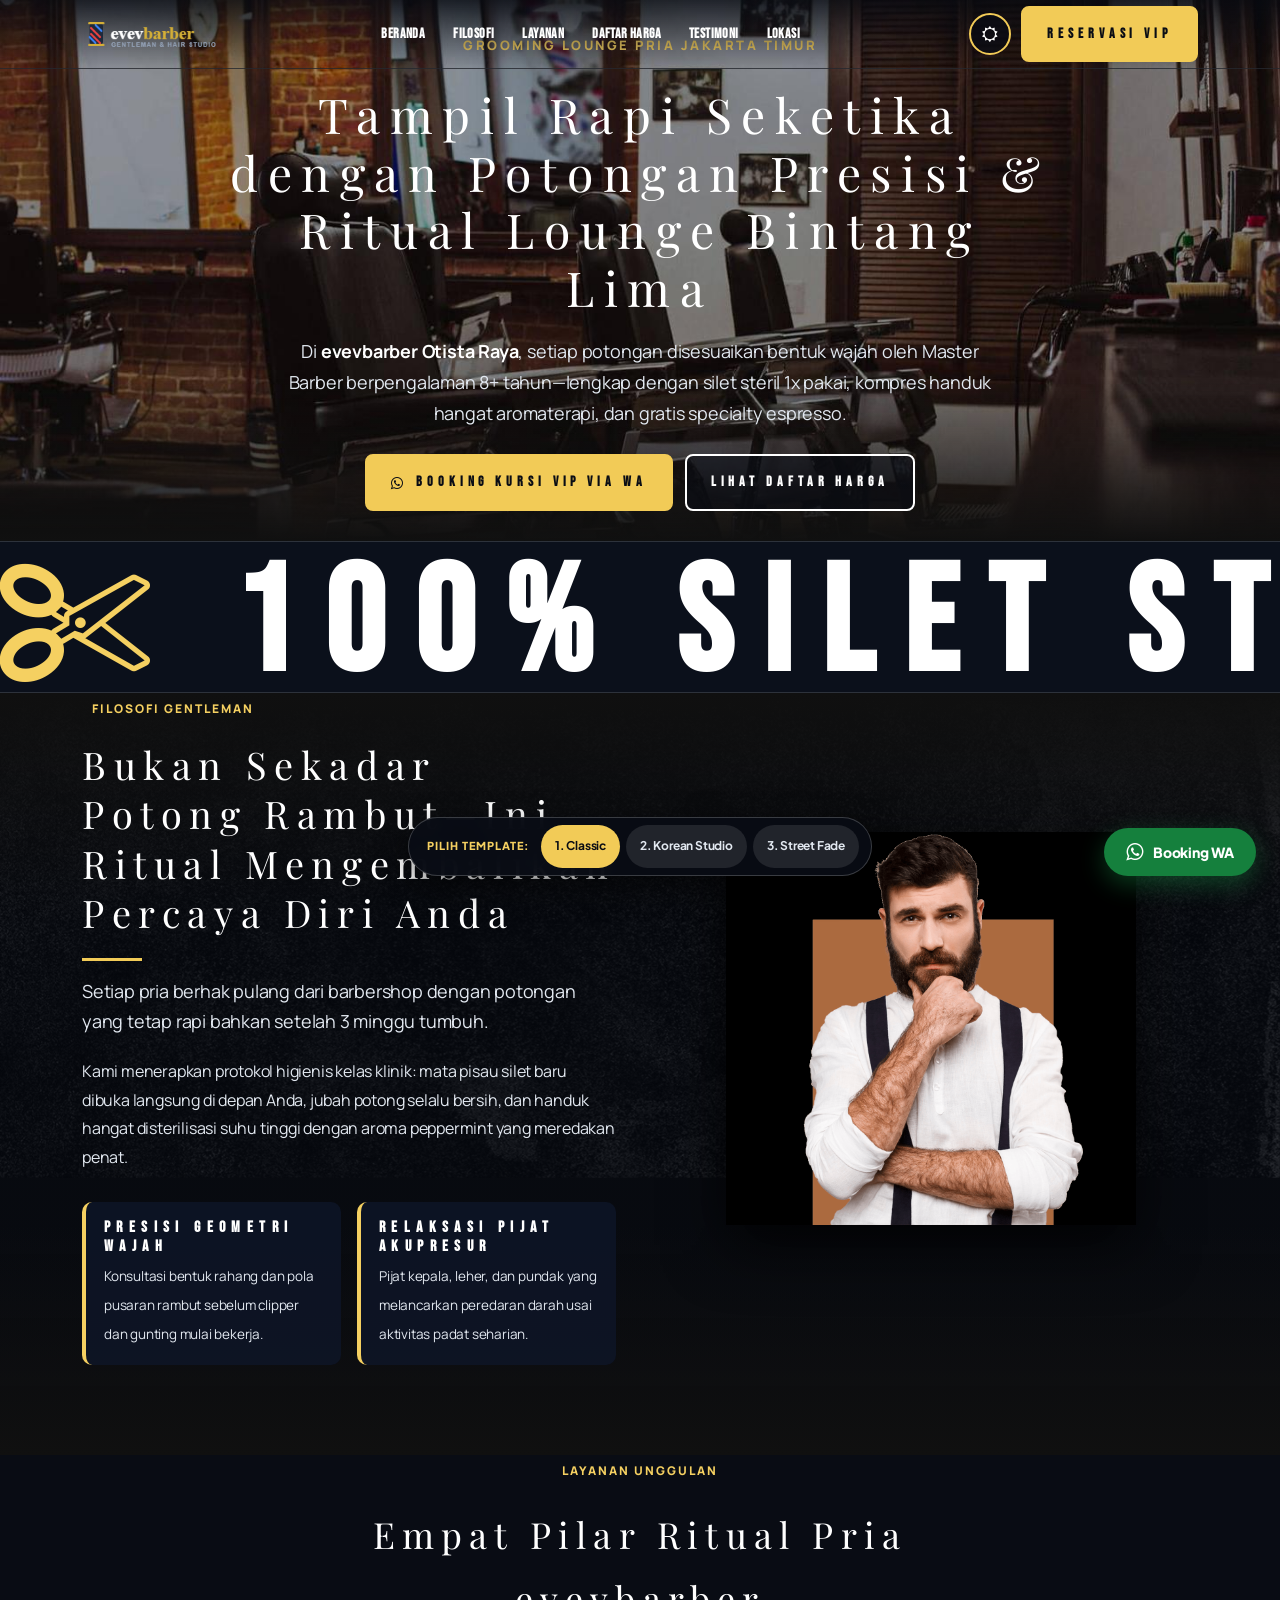
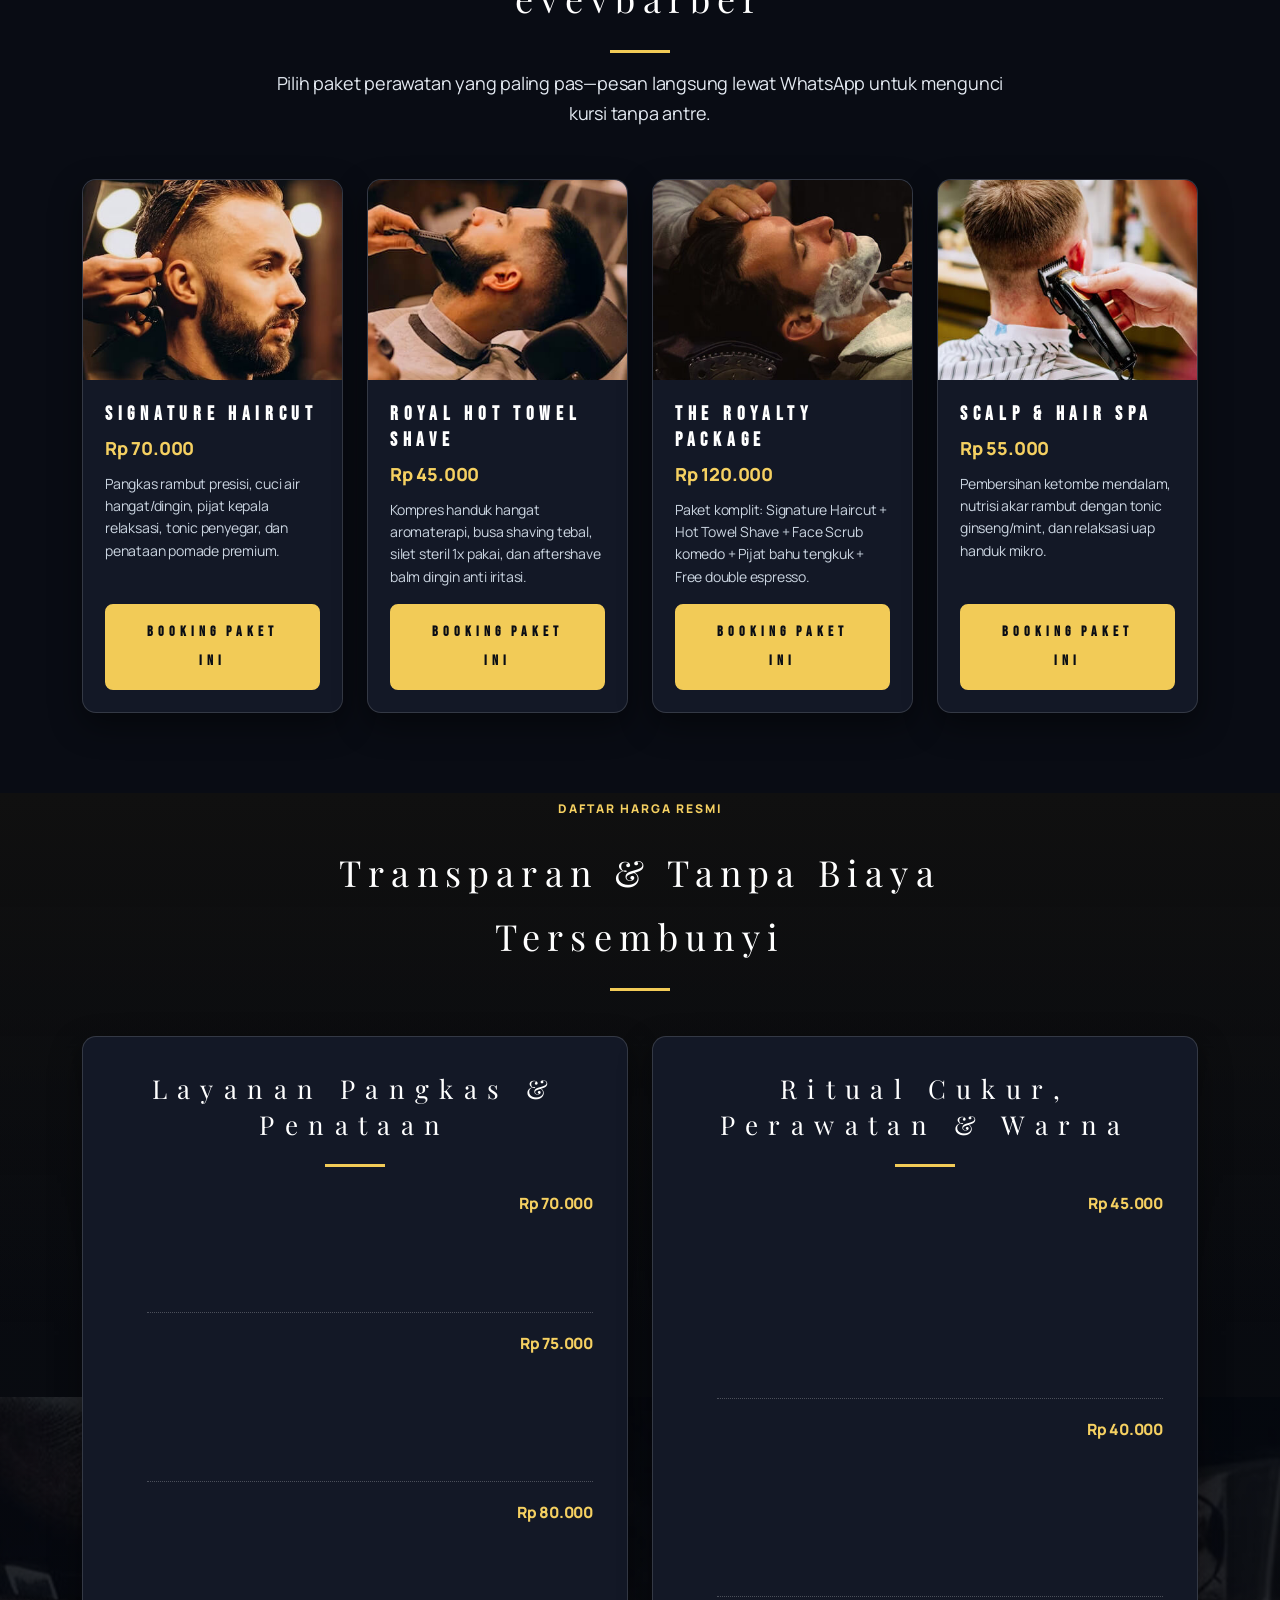
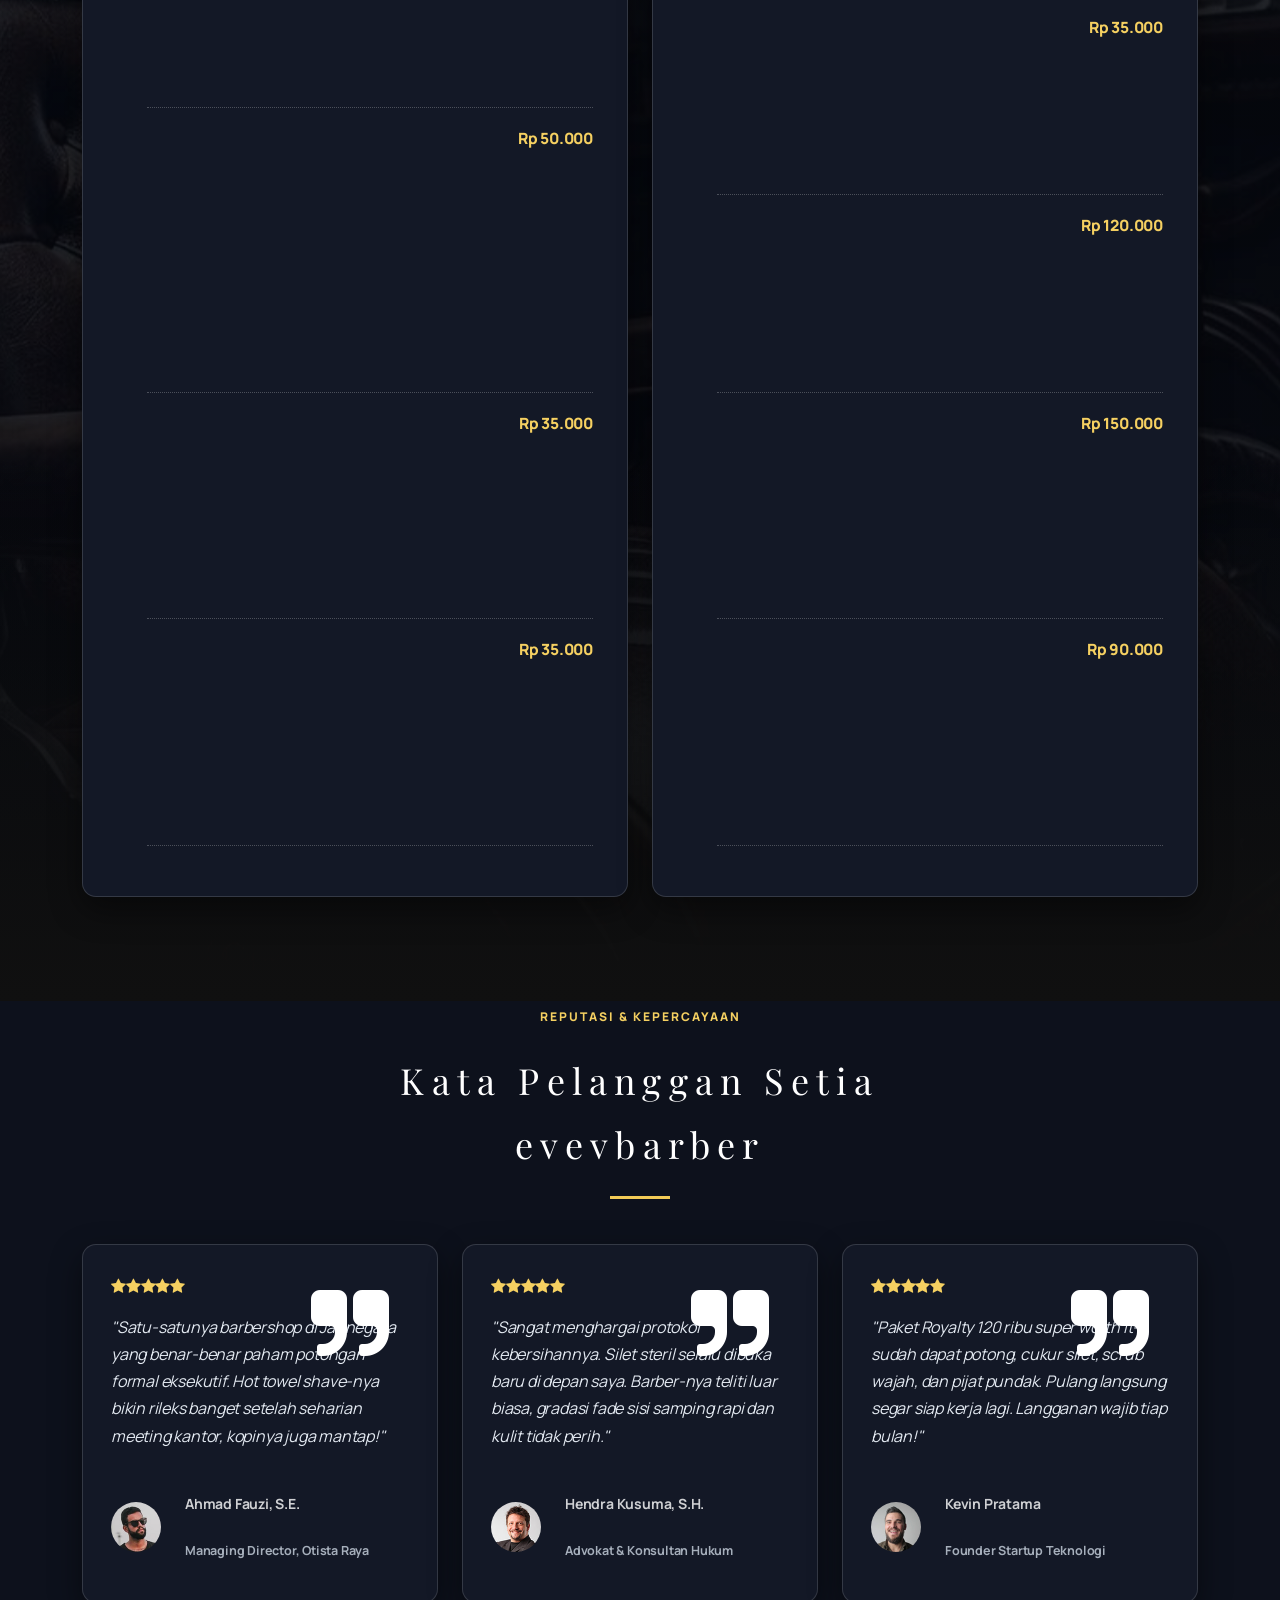
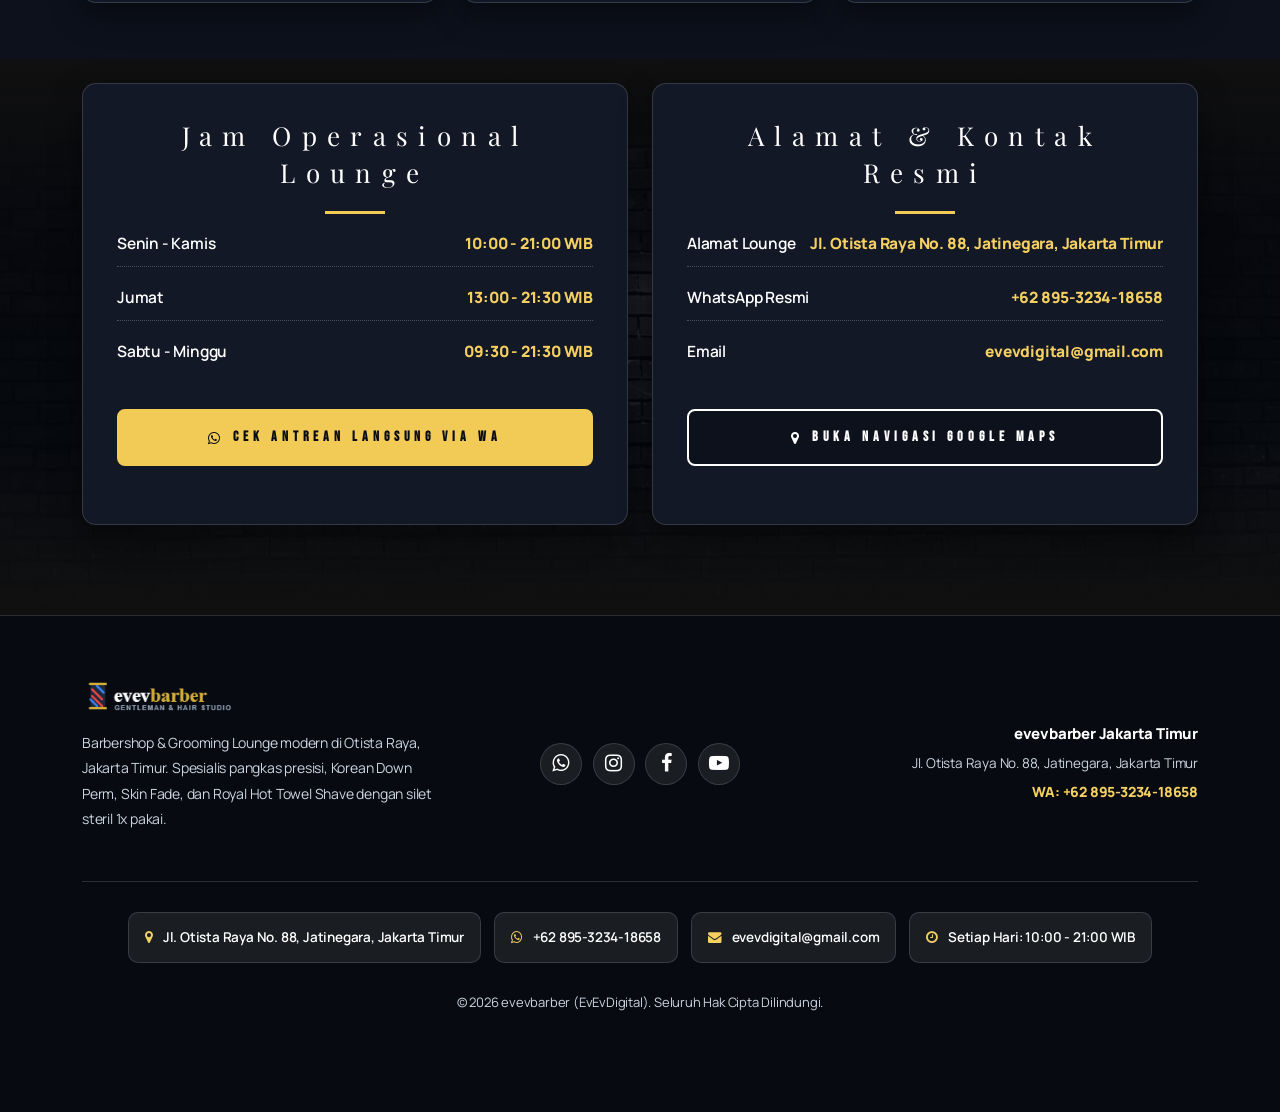
==== commit 40e7dfec: "feat(barbershop): implement comprehensive Gemini Neon upgrade for theme, responsive, and profiling" ====
--- a/index.html
+++ b/index.html
@@ -1,576 +1,520 @@
-<!DOCTYPE html>
-<html lang="id">
-
-<head>
-    <meta charset="utf-8">
-    <title>evevbarber - Classic Gentleman Barbershop & Grooming Lounge Jakarta Timur</title>
-    <link rel="icon" href="images/icon.png" type="image/gif" sizes="16x16">
-    <meta content="width=device-width, initial-scale=1.0" name="viewport">
-    <meta content="Barbershop premium di Jakarta Timur dengan pangkas presisi, cukur silet steril, hot towel, dan styling modern." name="description">
-    <meta content="barbershop jakarta timur, potong rambut pria otista, fade haircut, korean hair salon, beard shave" name="keywords">
-    <meta content="EvEvDigital" name="author">
-
-    <!-- CSS Files -->
-    <link href="css/bootstrap.min.css" rel="stylesheet" type="text/css" id="bootstrap">
-    <link href="css/mdb.min.css" rel="stylesheet" type="text/css">
-    <link href="css/plugins.css" rel="stylesheet" type="text/css">
-    <link href="css/style.css" rel="stylesheet" type="text/css">
-    <link href="css/coloring.css" rel="stylesheet" type="text/css">
-    <link href="css/theme-toggle.css" rel="stylesheet" type="text/css">
-
-    <!-- Fonts -->
-    <link rel="preconnect" href="https://fonts.googleapis.com">
-    <link rel="preconnect" href="https://fonts.gstatic.com" crossorigin>
-    <link href="https://fonts.googleapis.com/css2?family=Plus+Jakarta+Sans:wght@400;500;600;700;800&family=Playfair+Display:ital,wght@0,600;0,700;1,600&family=Oswald:wght@500;600;700&display=swap" rel="stylesheet">
-
-    <!-- Custom Theme Color Override -->
-    <style>
-        :root {
-            --primary-color: #D4AF37;
-            --primary-color-rgb: #D4AF37;
-        }
-        .id-color { color: #D4AF37 !important; }
-        .btn-main, a.btn-main { background-color: #D4AF37; color: #111; font-weight: 700; border-radius: 4px; padding: 12px 26px; text-decoration: none; display: inline-block; transition: all 0.3s; }
-        .btn-main:hover, a.btn-main:hover { background-color: #fff; color: #111; }
-        .btn-line, a.btn-line { border: 2px solid #D4AF37; color: #fff; font-weight: 700; border-radius: 4px; padding: 10px 24px; text-decoration: none; display: inline-block; transition: all 0.3s; }
-        .btn-line:hover, a.btn-line:hover { background-color: #D4AF37; color: #111; }
-        .de-separator { background: #D4AF37; height: 3px; width: 60px; margin: 15px auto; }
-        .d-sch-table { background: rgba(18, 18, 18, 0.9); border: 1px solid rgba(255,255,255,0.08); padding: 40px; border-radius: 8px; margin-bottom: 30px; }
-        .sc-wrap { margin-top: 25px; }
-        .def-list-dots dl { display: flex; justify-content: space-between; align-items: baseline; margin-bottom: 18px; border-bottom: 1px dotted rgba(255,255,255,0.15); padding-bottom: 6px; }
-        .def-list-dots dt { font-weight: 600; font-size: 16px; color: #fff; }
-        .def-list-dots dd { font-weight: 700; font-size: 16px; color: #D4AF37; margin: 0; }
-        .footer-credential-box { padding: 25px 0; border-top: 1px solid rgba(255,255,255,0.08); margin-top: 30px; font-size: 14px; color: #94a3b8; }
-        .credential-pill { background: rgba(255,255,255,0.05); border: 1px solid rgba(255,255,255,0.1); padding: 10px 18px; border-radius: 8px; display: inline-flex; align-items: center; gap: 10px; margin: 5px; }
-    </style>
-</head>
-<body class="dark-scheme">
-<div id="wrapper">
-
-        <!-- header begin -->
-        <header class="transparent">
-            <div class="container">
-                <div class="row">
-                    <div class="col-md-12">
-                        <div class="de-flex sm-pt10">
-                            <div class="de-flex-col">
-                                <div class="de-flex-col">
-                                    <!-- logo begin -->
-                                    <div id="logo">
-                                        <a href="template-1.html">
-                                            <img class="logo-main" src="images/logo.png" alt="evevbarber" style="max-height: 40px;">
-                                            <img class="logo-mobile" src="images/logo-mobile.png" alt="evevbarber" style="max-height: 35px;">
-                                        </a>
-                                    </div>
-                                    <!-- logo close -->
-                                </div>
-                            </div>
-                            <div class="de-flex-col header-col-mid">
-                                <ul id="mainmenu">
-                                    <li><a href="#hero">Beranda</a></li>
-                                    <li><a href="#about">Filosofi</a></li>
-                                    <li><a href="#services">Layanan</a></li>
-                                    <li><a href="#pricing">Daftar Harga</a></li>
-                                    <li><a href="#testimonials">Testimoni</a></li>
-                                    <li><a href="#location">Lokasi</a></li>
-                                </ul>
-                            </div>
-                            <div class="de-flex-col">
-                                <div class="menu_side_area">
-                                    <button id="theme-toggle" class="theme-toggle-btn" type="button" title="Ganti Mode Gelap/Terang" aria-label="Toggle Theme">
-                                        <i class="fa fa-sun-o"></i>
-                                    </button>
-                                    <a href="https://wa.me/62895323418658?text=Halo%20evevbarber,%20saya%20ingin%20booking%20kursi%20VIP" target="_blank" class="btn-main">Reservasi VIP</a>
-                                    <span id="menu-btn"></span>
-                                </div>
-                            </div>
-                        </div>
-                    </div>
-                </div>
-            </div>
-        </header>
-        <!-- header close -->
-    
-        <div class="no-bottom no-top" id="content">
-            <div id="top"></div>
-
-            <!-- Hero Section Begin -->
-            <section id="hero" class="no-top no-bottom carousel slide text-light carousel-fade" data-mdb-ride="carousel">
-                <div class="carousel-inner">
-                    <div class="carousel-item active jarallax" data-video-src="">
-                        <img src="images/background/4.jpg" class="jarallax-img" alt="Barbershop Lounge">
-                        <div class="container relative z1000">
-                            <div class="row align-items-center justify-content-center text-center">
-                                <div class="col-lg-9">
-                                    <div class="spacer-single"></div>
-                                    <span class="p-title wow fadeInDown" style="color: #D4AF37; letter-spacing: 3px; font-weight: 700; font-size: 13px;">RITUAL GROOMING PRIA EKSEKUTIF</span>
-                                    <div class="spacer-10"></div>
-                                    <h1 class="wow fadeInUp" data-wow-delay=".2s" style="font-family: 'Playfair Display', serif; font-size: 48px; line-height: 1.2;">Filosofi Cukur Klasik &amp; Kenyamanan Lounge Bintang Lima</h1>
-                                    <p class="lead wow fadeInUp" data-wow-delay=".3s" style="color: #e2e8f0; max-width: 720px; margin: 0 auto 25px;">Barbershop premium untuk pria berkelas di Otista Raya, Jakarta Timur. Menghadirkan pangkas presisi proporsional, ritual handuk hangat aromaterapi, silet steril sekali pakai, dan seduhan specialty espresso gratis.</p>
-                                    <div class="spacer-10"></div>
-                                    <div class="wow fadeInUp" data-wow-delay=".4s">
-                                        <a href="https://wa.me/62895323418658?text=Halo%20evevbarber,%20saya%20ingin%20booking%20kursi%20VIP" target="_blank" class="btn-main">Booking Kursi VIP</a>
-                                        &nbsp;
-                                        <a href="#pricing" class="btn-line">Lihat Menu Layanan</a>
-                                    </div>
-                                    <div class="spacer-single"></div>
-                                </div>
-                            </div>
-                        </div>
-                        <div class="de-gradient-edge-bottom"></div>
-                    </div>
-
-                    <div class="carousel-item jarallax" data-video-src="">
-                        <img src="images/background/2.jpg" class="jarallax-img" alt="Ritual Cukur">
-                        <div class="container relative z1000">
-                            <div class="row align-items-center justify-content-center text-center">
-                                <div class="col-lg-9">
-                                    <div class="spacer-single"></div>
-                                    <span class="p-title" style="color: #D4AF37; letter-spacing: 3px; font-weight: 700; font-size: 13px;">STANDAR PRESTISE &amp; HIGIENIS</span>
-                                    <div class="spacer-10"></div>
-                                    <h1 style="font-family: 'Playfair Display', serif; font-size: 48px; line-height: 1.2;">Pangkas Presisi, Hot Towel Shave &amp; Relaksasi Sempurna</h1>
-                                    <p class="lead" style="color: #e2e8f0; max-width: 720px; margin: 0 auto 25px;">Setiap helai rambut dipotong dengan ketelitian tinggi oleh Master Barber berpengalaman lebih dari 8 tahun. Rasakan sensasi relaksasi pijat tengkuk dan kesegaran aftershave balm impor.</p>
-                                    <div class="spacer-10"></div>
-                                    <div>
-                                        <a href="https://wa.me/62895323418658?text=Halo%20evevbarber,%20saya%20ingin%20konsultasi%20model%20rambut" target="_blank" class="btn-main">Konsultasi Barber WA</a>
-                                        &nbsp;
-                                        <a href="#about" class="btn-line">Cerita Kami</a>
-                                    </div>
-                                    <div class="spacer-single"></div>
-                                </div>
-                            </div>
-                        </div>
-                        <div class="de-gradient-edge-bottom"></div>
-                    </div>
-                </div>
-                <button class="carousel-control-prev" type="button" data-mdb-target="#hero" data-mdb-slide="prev">
-                    <span class="carousel-control-prev-icon" aria-hidden="true"></span>
-                    <span class="visually-hidden">Sebelumnya</span>
-                </button>
-                <button class="carousel-control-next" type="button" data-mdb-target="#hero" data-mdb-slide="next">
-                    <span class="carousel-control-next-icon" aria-hidden="true"></span>
-                    <span class="visually-hidden">Selanjutnya</span>
-                </button>
-            </section>
-            <!-- Hero Section Close -->
-
-            <!-- Marquee Section -->
-            <section aria-label="section" class="no-top no-bottom" style="background: #0f172a; border-top: 1px solid rgba(255,255,255,0.08); border-bottom: 1px solid rgba(255,255,255,0.08);">
-                <div class="wow fadeInRight d-flex">
-                    <div class="de-marquee-list wow">
-                        <div class="d-item">
-                            <span class="d-item-txt"><i class="fa fa-scissors id-color"></i> 100% SILET STERIL 1X PAKAI</span>
-                            <span class="d-item-display">
-                                <i class="d-item-dot"></i>
-                            </span>
-                            <span class="d-item-txt"><i class="fa fa-star id-color"></i> MASTER BARBER BERSERTIFIKAT</span>
-                            <span class="d-item-display">
-                                <i class="d-item-dot"></i>
-                            </span>
-                            <span class="d-item-txt"><i class="fa fa-coffee id-color"></i> FREE SPECIALTY ESPRESSO</span>
-                            <span class="d-item-display">
-                                <i class="d-item-dot"></i>
-                            </span>
-                            <span class="d-item-txt"><i class="fa fa-certificate id-color"></i> HOT TOWEL AROMATERAPI</span>
-                            <span class="d-item-display">
-                                <i class="d-item-dot"></i>
-                            </span>
-                            <span class="d-item-txt"><i class="fa fa-check id-color"></i> EXECUTIVE LOUNGE BER-AC DINGIN</span>
-                            <span class="d-item-display">
-                                <i class="d-item-dot"></i>
-                            </span>
-                            <span class="d-item-txt"><i class="fa fa-trophy id-color"></i> PREMIUM POMADE STYLING</span>
-                            <span class="d-item-display">
-                                <i class="d-item-dot"></i>
-                            </span>
-                        </div>
-                    </div>
-                </div>
-            </section>
-
-            <!-- About / Philosophy Section -->
-            <section id="about" class="no-top jarallax" style="padding: 90px 0;">
-                <div class="de-gradient-edge-top"></div>
-                <img src="images/background/7.jpg" class="jarallax-img" alt="Executive Lounge">
-                <div class="container relative z1000">
-                    <div class="row gx-5 align-items-center">
-                        <div class="col-lg-6" data-jarallax-element="-30">
-                            <span class="p-title" style="color: #D4AF37; font-weight: 700; letter-spacing: 2px;">FILOSOFI GENTLEMAN</span>
-                            <h2 style="font-family: 'Playfair Display', serif; font-size: 38px; line-height: 1.3;">Tradisi Cukur Pria Klasik dengan Standar Kebersihan Medis &amp; Kenyamanan Tertinggi</h2>
-                            <div class="de-separator" style="margin-left: 0;"></div>
-                            <p class="lead" style="color: #cbd5e1;">Di <strong>evevbarber</strong>, pangkas rambut bukan sekadar memotong panjang helai, melainkan sebuah ritual restorasi diri pria yang mengembalikan ketenangan dan rasa percaya diri prima.</p>
-                            <p style="color: #94a3b8;">Setiap pelanggan disambut di ruang lounge ber-AC dingin dengan sofa kulit nyaman dan seduhan espresso gratis. Kami memberlakukan protokol kebersihan tanpa kompromi: mata pisau silet baru selalu dibuka langsung di depan Anda, jubah potong steril, serta handuk hangat yang disterilisasi suhu tinggi dengan minyak aromaterapi peppermint yang menenangkan.</p>
-                            <div class="spacer-10"></div>
-                            <div class="row g-3">
-                                <div class="col-sm-6">
-                                    <div style="background: rgba(255,255,255,0.04); border-left: 3px solid #D4AF37; padding: 15px;">
-                                        <h5 style="color: #fff; margin-bottom: 5px;">Presisi Geometri Wajah</h5>
-                                        <p style="font-size: 13px; color: #94a3b8; margin: 0;">Konsultasi mendalam struktur tulang rahang dan pola pusaran rambut sebelum gunting bekerja.</p>
-                                    </div>
-                                </div>
-                                <div class="col-sm-6">
-                                    <div style="background: rgba(255,255,255,0.04); border-left: 3px solid #D4AF37; padding: 15px;">
-                                        <h5 style="color: #fff; margin-bottom: 5px;">Relaksasi Pijat Kepala</h5>
-                                        <p style="font-size: 13px; color: #94a3b8; margin: 0;">Pijat akupresur leher dan pundak untuk melancarkan sirkulasi darah setelah hari kerja yang padat.</p>
-                                    </div>
-                                </div>
-                            </div>
-                        </div>
-                        <div class="col-lg-6 text-center" data-jarallax-element="-10">
-                            <div class="de-box-a">
-                                <div class="d-image">
-                                    <img src="images/misc/man.png" alt="Gentleman Barbershop" style="max-height: 520px; filter: drop-shadow(0 20px 30px rgba(0,0,0,0.8));">
-                                </div>
-                            </div>
-                        </div>
-                    </div>
-                </div>
-                <div class="de-gradient-edge-bottom"></div>
-            </section>
-
-            <!-- Core Services Grid -->
-            <section id="services" class="no-top" style="padding: 80px 0;">
-                <div class="container">
-                    <div class="row">
-                        <div class="col-lg-8 offset-lg-2 text-center">
-                            <span class="p-title" style="color: #D4AF37; font-weight: 700; letter-spacing: 2px;">LAYANAN UTAMA</span>
-                            <h2 style="font-family: 'Playfair Display', serif; font-size: 36px;">Empat Pilar Ritual Pria evevbarber</h2>
-                            <div class="de-separator"></div>
-                            <p class="lead" style="color: #94a3b8;">Kombinasi keterampilan teknik tinggi, produk pomade &amp; tonic premium, serta kenyamanan tak tertandingi.</p>
-                            <div class="spacer-single"></div>
-                        </div>
-                    </div>
-
-                    <div class="row g-4">
-                        <div class="col-lg-3 col-md-6">
-                            <div style="background: #141721; border: 1px solid rgba(255,255,255,0.08); border-radius: 8px; overflow: hidden; height: 100%; transition: transform 0.3s;" onmouseover="this.style.transform='translateY(-6px)'" onmouseout="this.style.transform='none'">
-                                <img src="images/services/1.jpg" class="img-fluid" alt="Signature Haircut" style="height: 200px; width: 100%; object-fit: cover;">
-                                <div style="padding: 24px;">
-                                    <h4 style="color: #fff; font-size: 19px; margin-bottom: 8px;">Signature Haircut</h4>
-                                    <span style="color: #D4AF37; font-weight: 800; font-size: 18px; display: block; margin-bottom: 12px;">Rp 70.000</span>
-                                    <p style="font-size: 14px; color: #94a3b8; line-height: 1.6;">Pangkas rambut presisi, cuci rambut air hangat/dingin, pijat kepala relaksasi, tonik penyegar, dan penataan pomade premium.</p>
-                                </div>
-                            </div>
-                        </div>
-
-                        <div class="col-lg-3 col-md-6">
-                            <div style="background: #141721; border: 1px solid rgba(255,255,255,0.08); border-radius: 8px; overflow: hidden; height: 100%; transition: transform 0.3s;" onmouseover="this.style.transform='translateY(-6px)'" onmouseout="this.style.transform='none'">
-                                <img src="images/services/2.jpg" class="img-fluid" alt="Hot Towel Shave" style="height: 200px; width: 100%; object-fit: cover;">
-                                <div style="padding: 24px;">
-                                    <h4 style="color: #fff; font-size: 19px; margin-bottom: 8px;">Royal Hot Towel Shave</h4>
-                                    <span style="color: #D4AF37; font-weight: 800; font-size: 18px; display: block; margin-bottom: 12px;">Rp 45.000</span>
-                                    <p style="font-size: 14px; color: #94a3b8; line-height: 1.6;">Handuk hangat aromaterapi membuka pori-pori, busa shaving krim tebal, silet steril 1x pakai, dan aftershave dingin anti iritasi.</p>
-                                </div>
-                            </div>
-                        </div>
-
-                        <div class="col-lg-3 col-md-6">
-                            <div style="background: #141721; border: 1px solid rgba(255,255,255,0.08); border-radius: 8px; overflow: hidden; height: 100%; transition: transform 0.3s;" onmouseover="this.style.transform='translateY(-6px)'" onmouseout="this.style.transform='none'">
-                                <img src="images/services/3.jpg" class="img-fluid" alt="Royalty Full Package" style="height: 200px; width: 100%; object-fit: cover;">
-                                <div style="padding: 24px;">
-                                    <h4 style="color: #fff; font-size: 19px; margin-bottom: 8px;">The Royalty Package</h4>
-                                    <span style="color: #D4AF37; font-weight: 800; font-size: 18px; display: block; margin-bottom: 12px;">Rp 120.000</span>
-                                    <p style="font-size: 14px; color: #94a3b8; line-height: 1.6;">Paket komplit: Signature Haircut + Hot Towel Shave + Face Scrub komedo + Pijat bahu tengkuk + Free double espresso kopi.</p>
-                                </div>
-                            </div>
-                        </div>
-
-                        <div class="col-lg-3 col-md-6">
-                            <div style="background: #141721; border: 1px solid rgba(255,255,255,0.08); border-radius: 8px; overflow: hidden; height: 100%; transition: transform 0.3s;" onmouseover="this.style.transform='translateY(-6px)'" onmouseout="this.style.transform='none'">
-                                <img src="images/services/4.jpg" class="img-fluid" alt="Scalp Treatment" style="height: 200px; width: 100%; object-fit: cover;">
-                                <div style="padding: 24px;">
-                                    <h4 style="color: #fff; font-size: 19px; margin-bottom: 8px;">Scalp &amp; Hair Spa</h4>
-                                    <span style="color: #D4AF37; font-weight: 800; font-size: 18px; display: block; margin-bottom: 12px;">Rp 55.000</span>
-                                    <p style="font-size: 14px; color: #94a3b8; line-height: 1.6;">Pembersihan ketombe mendalam, stimulasi akar rambut dengan tonic gingseng/mint, dan relaksasi uap handuk mikro.</p>
-                                </div>
-                            </div>
-                        </div>
-                    </div>
-                </div>
-            </section>
-
-            <!-- Pricing Table Section -->
-            <section id="pricing" class="no-top jarallax" style="padding: 80px 0;">
-                <div class="de-gradient-edge-top"></div>
-                <img src="images/background/2.jpg" class="jarallax-img" alt="Menu Harga">
-                <div class="container relative z1000">
-                    <div class="row">
-                        <div class="col-lg-8 offset-lg-2 text-center">
-                            <span class="p-title" style="color: #D4AF37; font-weight: 700; letter-spacing: 2px;">DAFTAR HARGA RESMI</span>
-                            <h2 style="font-family: 'Playfair Display', serif; font-size: 36px;">Transparan &amp; Tanpa Biaya Tersembunyi</h2>
-                            <div class="de-separator"></div>
-                            <div class="spacer-single"></div>
-                        </div>
-                    </div>
-
-                    <div class="row">
-                        <div class="col-lg-6">
-                            <div class="d-sch-table">
-                                <h3 class="text-center" style="font-family: 'Playfair Display', serif; color: #D4AF37;">Layanan Pangkas &amp; Penataan</h3>
-                                <div class="de-separator"></div>
-                                <div class="sc-wrap">
-                                    <div class="def-list-dots">
-                                        <dl>
-                                            <dt><span>Gentleman Signature Haircut</span></dt>
-                                            <dd>Rp 70.000</dd>
-                                        </dl>
-                                        <dl>
-                                            <dt><span>Scissors Classic Textured Cut</span></dt>
-                                            <dd>Rp 75.000</dd>
-                                        </dl>
-                                        <dl>
-                                            <dt><span>High / Low Skin Fade Precision</span></dt>
-                                            <dd>Rp 80.000</dd>
-                                        </dl>
-                                        <dl>
-                                            <dt><span>Junior Haircut (Anak Usia 3 - 10 Thn)</span></dt>
-                                            <dd>Rp 50.000</dd>
-                                        </dl>
-                                        <dl>
-                                            <dt><span>Hair Tattoo &amp; Custom Razor Line</span></dt>
-                                            <dd>Rp 35.000</dd>
-                                        </dl>
-                                        <dl>
-                                            <dt><span>Wash, Blow Dry &amp; Pomade Styling</span></dt>
-                                            <dd>Rp 35.000</dd>
-                                        </dl>
-                                    </div>
-                                </div>
-                            </div>
-                        </div>
-
-                        <div class="col-lg-6">
-                            <div class="d-sch-table">
-                                <h3 class="text-center" style="font-family: 'Playfair Display', serif; color: #D4AF37;">Ritual Cukur, Perawatan &amp; Warna</h3>
-                                <div class="de-separator"></div>
-                                <div class="sc-wrap">
-                                    <div class="def-list-dots">
-                                        <dl>
-                                            <dt><span>Royal Hot Towel Shave Silet Steril</span></dt>
-                                            <dd>Rp 45.000</dd>
-                                        </dl>
-                                        <dl>
-                                            <dt><span>Beard Trimming &amp; Mustache Sculpting</span></dt>
-                                            <dd>Rp 40.000</dd>
-                                        </dl>
-                                        <dl>
-                                            <dt><span>Black Mask Charcoal Angkat Komedo</span></dt>
-                                            <dd>Rp 35.000</dd>
-                                        </dl>
-                                        <dl>
-                                            <dt><span>The Royalty Full Grooming Package</span></dt>
-                                            <dd>Rp 120.000</dd>
-                                        </dl>
-                                        <dl>
-                                            <dt><span>Hair Bleaching &amp; Ash Grey Tone</span></dt>
-                                            <dd>Rp 150.000</dd>
-                                        </dl>
-                                        <dl>
-                                            <dt><span>Grey Blending / Tutup Uban Pria Alami</span></dt>
-                                            <dd>Rp 90.000</dd>
-                                        </dl>
-                                    </div>
-                                </div>
-                            </div>
-                        </div>
-                    </div>
-                </div>
-                <div class="de-gradient-edge-bottom"></div>
-            </section>
-
-            <!-- Testimonials Section -->
-            <section id="testimonials" class="no-top" style="padding: 80px 0;">
-                <div class="container">
-                    <div class="row">
-                        <div class="col-lg-8 offset-lg-2 text-center">
-                            <span class="p-title" style="color: #D4AF37; font-weight: 700; letter-spacing: 2px;">REPUTASI &amp; KEPERCAYAAN</span>
-                            <h2 style="font-family: 'Playfair Display', serif; font-size: 36px;">Kata Pelanggan Setia evevbarber</h2>
-                            <div class="de-separator"></div>
-                            <div class="spacer-single"></div>
-                        </div>
-                    </div>
-
-                    <div class="row g-4">
-                        <div class="col-lg-4 col-md-6">
-                            <div class="de_testi" style="background: #141721; border: 1px solid rgba(255,255,255,0.08); border-radius: 8px; padding: 30px;">
-                                <blockquote style="margin: 0; padding: 0; border: none;">
-                                    <div style="color: #D4AF37; margin-bottom: 15px;">
-                                        <i class="fa fa-star"></i><i class="fa fa-star"></i><i class="fa fa-star"></i><i class="fa fa-star"></i><i class="fa fa-star"></i>
-                                    </div>
-                                    <p style="color: #cbd5e1; font-style: italic; line-height: 1.7;">"Satu-satunya barbershop di Jatinegara yang beneran ngerti potongan rambut formal eksekutif. Hot towel shavenya bikin rileks banget setelah seharian meeting kantor. Kopinya juga enak!"</p>
-                                    <div class="de_testi_by" style="display: flex; align-items: center; gap: 15px; margin-top: 20px;">
-                                        <img alt="Ahmad Fauzi" class="rounded-circle" src="images/people/1.jpg" style="width: 50px; height: 50px; object-fit: cover;">
-                                        <div>
-                                            <span style="font-weight: 700; color: #fff; display: block;">Ahmad Fauzi, S.E.</span>
-                                            <span style="font-size: 12px; color: #94a3b8;">Managing Director, Otista Raya</span>
-                                        </div>
-                                    </div>
-                                </blockquote>
-                            </div>
-                        </div>
-
-                        <div class="col-lg-4 col-md-6">
-                            <div class="de_testi" style="background: #141721; border: 1px solid rgba(255,255,255,0.08); border-radius: 8px; padding: 30px;">
-                                <blockquote style="margin: 0; padding: 0; border: none;">
-                                    <div style="color: #D4AF37; margin-bottom: 15px;">
-                                        <i class="fa fa-star"></i><i class="fa fa-star"></i><i class="fa fa-star"></i><i class="fa fa-star"></i><i class="fa fa-star"></i>
-                                    </div>
-                                    <p style="color: #cbd5e1; font-style: italic; line-height: 1.7;">"Saya sangat menghargai protokol kebersihannya. Silet steril selalu dibuka baru di depan saya. Barbernnya teliti luar biasa, gradasi fade sisi samping super rapi dan tidak perih."</p>
-                                    <div class="de_testi_by" style="display: flex; align-items: center; gap: 15px; margin-top: 20px;">
-                                        <img alt="Hendra Kusuma" class="rounded-circle" src="images/people/2.jpg" style="width: 50px; height: 50px; object-fit: cover;">
-                                        <div>
-                                            <span style="font-weight: 700; color: #fff; display: block;">Hendra Kusuma, S.H.</span>
-                                            <span style="font-size: 12px; color: #94a3b8;">Advokat &amp; Konsultan Hukum</span>
-                                        </div>
-                                    </div>
-                                </blockquote>
-                            </div>
-                        </div>
-
-                        <div class="col-lg-4 col-md-6">
-                            <div class="de_testi" style="background: #141721; border: 1px solid rgba(255,255,255,0.08); border-radius: 8px; padding: 30px;">
-                                <blockquote style="margin: 0; padding: 0; border: none;">
-                                    <div style="color: #D4AF37; margin-bottom: 15px;">
-                                        <i class="fa fa-star"></i><i class="fa fa-star"></i><i class="fa fa-star"></i><i class="fa fa-star"></i><i class="fa fa-star"></i>
-                                    </div>
-                                    <p style="color: #cbd5e1; font-style: italic; line-height: 1.7;">"Paket Royalty-nya worth it banget 120 ribu udah dapet potong, cukur silet, scrub wajah sama pijat leher pundak. Pulang-pulang langsung segar siap kerja lagi. Sangat direkomendasikan!"</p>
-                                    <div class="de_testi_by" style="display: flex; align-items: center; gap: 15px; margin-top: 20px;">
-                                        <img alt="Kevin Pratama" class="rounded-circle" src="images/people/3.jpg" style="width: 50px; height: 50px; object-fit: cover;">
-                                        <div>
-                                            <span style="font-weight: 700; color: #fff; display: block;">Kevin Pratama</span>
-                                            <span style="font-size: 12px; color: #94a3b8;">Founder Startup Teknologi</span>
-                                        </div>
-                                    </div>
-                                </blockquote>
-                            </div>
-                        </div>
-                    </div>
-                </div>
-            </section>
-
-            <!-- Hours & Location Section -->
-            <section id="location" class="jarallax no-top" style="padding: 90px 0;">
-                <div class="de-gradient-edge-top"></div>
-                <img src="images/background/1.jpg" class="jarallax-img" alt="Lokasi Barbershop">
-                <div class="container relative z1000">
-                    <div class="row gx-5">
-                        <div class="col-lg-6 text-center" data-jarallax-element="-30">
-                            <div class="d-sch-table">
-                                <h3 style="font-family: 'Playfair Display', serif; color: #D4AF37;">Jam Operasional Lounge</h3>
-                                <div class="de-separator"></div>
-                                <div class="d-col" style="display: flex; justify-content: space-between; padding: 12px 0; border-bottom: 1px dotted rgba(255,255,255,0.15);">
-                                    <div style="font-weight: 600; color: #fff;">Senin - Kamis</div>
-                                    <div class="id-color" style="font-weight: 700;">10:00 - 21:00 WIB</div>
-                                </div>
-                                <div class="d-col" style="display: flex; justify-content: space-between; padding: 12px 0; border-bottom: 1px dotted rgba(255,255,255,0.15);">
-                                    <div style="font-weight: 600; color: #fff;">Jumat</div>
-                                    <div class="id-color" style="font-weight: 700;">13:00 - 21:30 WIB</div>
-                                </div>
-                                <div class="d-col" style="display: flex; justify-content: space-between; padding: 12px 0;">
-                                    <div style="font-weight: 600; color: #fff;">Sabtu - Minggu</div>
-                                    <div class="id-color" style="font-weight: 700;">09:30 - 21:30 WIB</div>
-                                </div>
-                                <div class="spacer-20"></div>
-                                <a href="https://wa.me/62895323418658?text=Halo%20evevbarber,%20saya%20ingin%20tanya%20antrean%20hari%20ini" target="_blank" class="btn-main w-100">Cek Antrean Langsung via WhatsApp</a>
-                            </div>
-                        </div>
-
-                        <div class="col-lg-6 text-center" data-jarallax-element="-50">
-                            <div class="d-sch-table">
-                                <h3 style="font-family: 'Playfair Display', serif; color: #D4AF37;">Alamat &amp; Kontak</h3>
-                                <div class="de-separator"></div>
-                                <div class="d-col" style="display: flex; justify-content: space-between; padding: 12px 0; border-bottom: 1px dotted rgba(255,255,255,0.15);">
-                                    <div style="font-weight: 600; color: #fff;">Alamat Lounge</div>
-                                    <div class="id-color" style="font-weight: 700; text-align: right;">Jl. Otista Raya No. 88, Jatinegara, Jakarta Timur</div>
-                                </div>
-                                <div class="d-col" style="display: flex; justify-content: space-between; padding: 12px 0; border-bottom: 1px dotted rgba(255,255,255,0.15);">
-                                    <div style="font-weight: 600; color: #fff;">WhatsApp Resmi</div>
-                                    <div class="id-color" style="font-weight: 700;">0895-3234-18658</div>
-                                </div>
-                                <div class="d-col" style="display: flex; justify-content: space-between; padding: 12px 0;">
-                                    <div style="font-weight: 600; color: #fff;">Email Korespondensi</div>
-                                    <div class="id-color" style="font-weight: 700;">evevdigital@gmail.com</div>
-                                </div>
-                                <div class="spacer-20"></div>
-                                <a href="https://maps.google.com/?q=Jl.+Otista+Raya+No.+88+Jatinegara+Jakarta+Timur" target="_blank" class="btn-line w-100">Buka Navigasi Google Maps</a>
-                            </div>
-                        </div>
-                    </div>
-                </div>
-                <div class="de-gradient-edge-bottom"></div>
-            </section>
-        </div>
-    
-        <!-- footer begin -->
-        <footer style="background: #0b0f19; padding: 60px 0 30px; border-top: 1px solid rgba(255,255,255,0.08);">
-            <div class="container">
-                <div class="row g-4 align-items-center">
-                    <div class="col-lg-4 text-lg-start text-center">
-                        <img src="images/logo.png" alt="evevbarber" style="max-height: 42px;">
-                        <p style="color: #94a3b8; font-size: 13.5px; margin-top: 15px;">Barbershop eksklusif untuk ritual cukur klasik dan relaksasi pria berkelas di Jakarta Timur.</p>
-                    </div>
-                    <div class="col-lg-4 text-center">
-                        <div class="social-icons">
-                            <a href="https://wa.me/62895323418658" target="_blank"><i class="fa fa-whatsapp fa-lg"></i></a>
-                            <a href="#"><i class="fa fa-instagram fa-lg"></i></a>
-                            <a href="#"><i class="fa fa-facebook fa-lg"></i></a>
-                            <a href="#"><i class="fa fa-youtube-play fa-lg"></i></a>
-                        </div>
-                    </div>
-                    <div class="col-lg-4 text-lg-end text-center">
-                        <span style="color: #cbd5e1; font-size: 14px; font-weight: 600; display: block;">evevbarber Jakarta Timur</span>
-                        <span style="color: #94a3b8; font-size: 13px;">Jl. Otista Raya No. 88, Jatinegara</span><br>
-                        <span style="color: #D4AF37; font-size: 13px; font-weight: 700;">WA: 0895-3234-18658</span>
-                    </div>
-                </div>
-
-                <div class="footer-credential-box text-center">
-                    <div class="credential-pill">
-                        <i class="fa fa-map-marker id-color"></i>
-                        <span>Jl. Otista Raya No. 88, Jatinegara, Jakarta Timur</span>
-                    </div>
-                    <div class="credential-pill">
-                        <i class="fa fa-phone id-color"></i>
-                        <span>0895-3234-18658</span>
-                    </div>
-                    <div class="credential-pill">
-                        <i class="fa fa-envelope id-color"></i>
-                        <span>evevdigital@gmail.com</span>
-                    </div>
-                    <div class="credential-pill">
-                        <i class="fa fa-clock-o id-color"></i>
-                        <span>Buka Setiap Hari: 10:00 - 21:00 WIB</span>
-                    </div>
-                    <div style="margin-top: 20px; font-size: 13px; color: #64748b;">
-                        &copy; 2026 evevbarber (EvEvDigital). Seluruh Hak Cipta Dilindungi.
-                    </div>
-                </div>
-            </div>
-        </footer>
-        <!-- footer close -->
-    
-    </div>
-    <!-- Scripts -->
-    <script src="js/plugins.js"></script>
-    <script src="js/designesia.js"></script>
-    <script src="js/custom-marquee.js"></script>
-    <script src="js/profil-usaha.js"></script>
-    <script src="js/theme-toggle.js"></script>
-    
-<!-- Floating Template Switcher Bar -->
-<div id="evev-template-switcher" style="position: fixed; bottom: 25px; left: 50%; transform: translateX(-50%); z-index: 99999; background: rgba(15, 23, 42, 0.95); backdrop-filter: blur(12px); padding: 8px 14px; border-radius: 50px; box-shadow: 0 10px 30px rgba(0,0,0,0.5); border: 1px solid rgba(255,255,255,0.18); display: flex; align-items: center; gap: 8px; font-family: 'Plus Jakarta Sans', sans-serif;">
-    <span style="color: #D4AF37; font-size: 11px; font-weight: 800; text-transform: uppercase; letter-spacing: 1px; padding: 0 6px;">PILIH TEMPLATE:</span>
-    <a href="template-1.html" class="switcher-pill active" style="padding: 7px 15px; border-radius: 30px; font-size: 12px; font-weight: 700; text-decoration: none; transition: all 0.2s ease; background: #D4AF37; color: #0F172A;">1. Classic Lounge</a>
-    <a href="template-2.html" class="switcher-pill " style="padding: 7px 15px; border-radius: 30px; font-size: 12px; font-weight: 700; text-decoration: none; transition: all 0.2s ease; background: rgba(255,255,255,0.08); color: #CBD5E1;">2. Modern Korean Studio</a>
-    <a href="template-3.html" class="switcher-pill " style="padding: 7px 15px; border-radius: 30px; font-size: 12px; font-weight: 700; text-decoration: none; transition: all 0.2s ease; background: rgba(255,255,255,0.08); color: #CBD5E1;">3. Vintage Fade Specialist</a>
-</div>
-
-    
-<!-- Floating WhatsApp Button -->
-<a href="https://wa.me/62895323418658?text=Halo%20evevbarber,%20saya%20ingin%20booking%20antrean%20potong%20rambut" target="_blank" rel="noopener noreferrer" style="position: fixed; bottom: 25px; right: 25px; z-index: 99999; background: #25D366; color: white; border-radius: 50px; padding: 12px 22px; display: flex; align-items: center; gap: 10px; font-weight: 700; font-size: 14px; text-decoration: none; box-shadow: 0 8px 25px rgba(37, 211, 102, 0.45); font-family: 'Plus Jakarta Sans', sans-serif; transition: transform 0.2s ease;" onmouseover="this.style.transform='scale(1.05)'" onmouseout="this.style.transform='scale(1)'">
-    <i class="fa fa-whatsapp" style="font-size: 22px;"></i>
-    <span>Booking Antrean WA</span>
-</a>
-
-</body>
-</html>
+<!DOCTYPE html>
+<html lang="id" data-theme="dark">
+
+<head>
+    <meta charset="utf-8">
+    <title>evevbarber — Classic Gentleman Barbershop &amp; Grooming Lounge Jakarta Timur</title>
+    <link rel="icon" href="images/icon.png" type="image/png" sizes="16x16">
+    <meta content="width=device-width, initial-scale=1.0" name="viewport">
+    <meta content="Barbershop &amp; Grooming Lounge pria di Otista Raya, Jakarta Timur. Pangkas presisi, cukur silet steril 1x pakai, hot towel aromaterapi, dan gratis espresso." name="description">
+    <meta content="barbershop jakarta timur, potong rambut pria otista, grooming lounge jatinegara, hot towel shave, fade haircut" name="keywords">
+    <meta content="EvEvDigital" name="author">
+
+    <!-- Anti-FOUC Theme Init -->
+    <script>
+        (function(){try{var t=localStorage.getItem('evevdigital_evevbarber_theme')||'dark';document.documentElement.setAttribute('data-theme',t);}catch(e){}})();
+    </script>
+
+    <!-- CSS Files -->
+    <link href="css/bootstrap.min.css" rel="stylesheet" type="text/css" id="bootstrap">
+    <link href="css/mdb.min.css" rel="stylesheet" type="text/css">
+    <link href="css/plugins.css" rel="stylesheet" type="text/css">
+    <link href="css/style.css" rel="stylesheet" type="text/css">
+    <link href="css/coloring.css" rel="stylesheet" type="text/css">
+    <link href="css/theme-toggle.css" rel="stylesheet" type="text/css">
+    <link href="css/responsive.css" rel="stylesheet" type="text/css">
+
+    <!-- Fonts -->
+    <link rel="preconnect" href="https://fonts.googleapis.com">
+    <link rel="preconnect" href="https://fonts.gstatic.com" crossorigin>
+    <link href="https://fonts.googleapis.com/css2?family=Plus+Jakarta+Sans:wght@400;500;600;700;800&family=Playfair+Display:ital,wght@0,600;0,700;1,600&family=Oswald:wght@500;600;700&display=swap" rel="stylesheet">
+</head>
+
+<body class="dark-scheme theme-classic">
+<div id="wrapper">
+
+    <!-- Header Begin -->
+    <header class="transparent">
+        <div class="container">
+            <div class="row">
+                <div class="col-md-12">
+                    <div class="de-flex sm-pt10">
+                        <div class="de-flex-col">
+                            <div id="logo">
+                                <a href="template-1.html">
+                                    <img class="logo-main" src="images/logo.png" alt="Logo evevbarber" style="max-height: 38px;">
+                                    <img class="logo-mobile" src="images/logo-mobile.png" alt="Logo evevbarber" style="max-height: 34px;">
+                                </a>
+                            </div>
+                        </div>
+
+                        <div class="de-flex-col header-col-mid">
+                            <ul id="mainmenu">
+                                <li><a href="#hero">Beranda</a></li>
+                                <li><a href="#about">Filosofi</a></li>
+                                <li><a href="#services">Layanan</a></li>
+                                <li><a href="#pricing">Daftar Harga</a></li>
+                                <li><a href="#testimonials">Testimoni</a></li>
+                                <li><a href="#location">Lokasi</a></li>
+                            </ul>
+                        </div>
+
+                        <div class="de-flex-col">
+                            <div class="menu_side_area">
+                                <button id="theme-toggle" class="theme-toggle-btn" type="button" title="Ganti Mode Gelap/Terang" aria-label="Ganti Mode Gelap/Terang">
+                                    <i class="fa fa-sun-o" aria-hidden="true"></i>
+                                </button>
+                                <a href="https://wa.me/62895323418658" data-wa-text="Halo evevbarber, saya ingin booking kursi VIP di Classic Lounge." class="btn-main header-cta-desktop">Reservasi VIP</a>
+                                <span id="menu-btn"></span>
+                            </div>
+                        </div>
+                    </div>
+                </div>
+            </div>
+        </div>
+    </header>
+    <!-- Header Close -->
+
+    <div class="no-bottom no-top" id="content">
+        <div id="top"></div>
+
+        <!-- Hero Section Begin -->
+        <section id="hero" class="no-top no-bottom carousel slide text-light carousel-fade evev-on-dark" data-mdb-ride="carousel">
+            <div class="carousel-inner">
+                <div class="carousel-item active jarallax">
+                    <img src="images/background/4.jpg" class="jarallax-img" alt="Interior evevbarber Classic Lounge Jakarta Timur" fetchpriority="high" decoding="async">
+                    <div class="container relative z1000">
+                        <div class="row align-items-center justify-content-center text-center">
+                            <div class="col-lg-9">
+                                <div class="spacer-single"></div>
+                                <span class="p-title evev-dark-eyebrow" style="letter-spacing: 2.5px; font-weight: 800; font-size: 13px;">GROOMING LOUNGE PRIA JAKARTA TIMUR</span>
+                                <div class="spacer-10"></div>
+                                <h1 class="evev-hero-heading" style="font-family: 'Playfair Display', serif; font-size: 48px; line-height: 1.2;">Tampil Rapi Seketika dengan Potongan Presisi &amp; Ritual Lounge Bintang Lima</h1>
+                                <p class="lead evev-hero-lead" style="max-width: 720px; margin: 16px auto 26px;">Di <strong>evevbarber Otista Raya</strong>, setiap potongan disesuaikan bentuk wajah oleh Master Barber berpengalaman 8+ tahun—lengkap dengan silet steril 1x pakai, kompres handuk hangat aromaterapi, dan gratis specialty espresso.</p>
+                                <div class="evev-cta-group justify-center">
+                                    <a href="https://wa.me/62895323418658" data-wa-text="Halo evevbarber, saya ingin booking kursi VIP hari ini." class="btn-main">
+                                        <i class="fa fa-whatsapp" aria-hidden="true"></i> Booking Kursi VIP via WA
+                                    </a>
+                                    <a href="#pricing" class="btn-line">Lihat Daftar Harga</a>
+                                </div>
+                                <div class="spacer-single"></div>
+                            </div>
+                        </div>
+                    </div>
+                    <div class="de-gradient-edge-bottom"></div>
+                </div>
+
+                <div class="carousel-item jarallax">
+                    <img src="images/background/2.jpg" class="jarallax-img" alt="Ritual Hot Towel Shave Steril evevbarber" loading="lazy" decoding="async">
+                    <div class="container relative z1000">
+                        <div class="row align-items-center justify-content-center text-center">
+                            <div class="col-lg-9">
+                                <div class="spacer-single"></div>
+                                <span class="p-title evev-dark-eyebrow" style="letter-spacing: 2.5px; font-weight: 800; font-size: 13px;">STANDAR HIGIENIS TANPA KOMPROMI</span>
+                                <div class="spacer-10"></div>
+                                <h1 class="evev-hero-heading" style="font-family: 'Playfair Display', serif; font-size: 48px; line-height: 1.2;">Pangkas Presisi, Hot Towel Shave &amp; Relaksasi Pijat Kepala</h1>
+                                <p class="lead evev-hero-lead" style="max-width: 720px; margin: 16px auto 26px;">Lelah sepulang kerja? Nikmati potongan rambut rapi tahan lama, pijat akupresur leher-pundak, dan aftershave dingin anti iritasi tanpa perlu antre lama lewat reservasi WhatsApp.</p>
+                                <div class="evev-cta-group justify-center">
+                                    <a href="https://wa.me/62895323418658" data-wa-text="Halo evevbarber, saya ingin konsultasi model rambut yang cocok." class="btn-main">
+                                        <i class="fa fa-whatsapp" aria-hidden="true"></i> Konsultasi Barber Gratis
+                                    </a>
+                                    <a href="#services" class="btn-line">Jelajahi Paket Layanan</a>
+                                </div>
+                                <div class="spacer-single"></div>
+                            </div>
+                        </div>
+                    </div>
+                    <div class="de-gradient-edge-bottom"></div>
+                </div>
+            </div>
+            <button class="carousel-control-prev" type="button" data-mdb-target="#hero" data-mdb-slide="prev">
+                <span class="carousel-control-prev-icon" aria-hidden="true"></span>
+                <span class="visually-hidden">Sebelumnya</span>
+            </button>
+            <button class="carousel-control-next" type="button" data-mdb-target="#hero" data-mdb-slide="next">
+                <span class="carousel-control-next-icon" aria-hidden="true"></span>
+                <span class="visually-hidden">Selanjutnya</span>
+            </button>
+        </section>
+        <!-- Hero Section Close -->
+
+        <!-- Marquee Section -->
+        <section aria-label="Keunggulan Utama" class="no-top no-bottom evev-marquee-bar">
+            <div class="wow fadeInRight d-flex">
+                <div class="de-marquee-list wow">
+                    <div class="d-item">
+                        <span class="d-item-txt"><i class="fa fa-scissors id-color"></i> 100% SILET STERIL 1X PAKAI</span>
+                        <span class="d-item-display"><i class="d-item-dot"></i></span>
+                        <span class="d-item-txt"><i class="fa fa-star id-color"></i> MASTER BARBER 8+ TAHUN</span>
+                        <span class="d-item-display"><i class="d-item-dot"></i></span>
+                        <span class="d-item-txt"><i class="fa fa-coffee id-color"></i> GRATIS SPECIALTY ESPRESSO</span>
+                        <span class="d-item-display"><i class="d-item-dot"></i></span>
+                        <span class="d-item-txt"><i class="fa fa-certificate id-color"></i> HOT TOWEL AROMATERAPI</span>
+                        <span class="d-item-display"><i class="d-item-dot"></i></span>
+                        <span class="d-item-txt"><i class="fa fa-check id-color"></i> LOUNGE AC DINGIN &amp; PARKIR MUDAH</span>
+                        <span class="d-item-display"><i class="d-item-dot"></i></span>
+                        <span class="d-item-txt"><i class="fa fa-trophy id-color"></i> PREMIUM POMADE STYLING</span>
+                        <span class="d-item-display"><i class="d-item-dot"></i></span>
+                    </div>
+                </div>
+            </div>
+        </section>
+
+        <!-- About / Philosophy Section -->
+        <section id="about" class="no-top jarallax evev-on-dark" style="padding: 90px 0;">
+            <div class="de-gradient-edge-top"></div>
+            <img src="images/background/7.jpg" class="jarallax-img" alt="Suasana Executive Lounge evevbarber" loading="lazy" decoding="async">
+            <div class="container relative z1000">
+                <div class="row gx-5 align-items-center">
+                    <div class="col-lg-6">
+                        <span class="p-title evev-dark-eyebrow" style="font-weight: 800; letter-spacing: 2px;">FILOSOFI GENTLEMAN</span>
+                        <h2 class="evev-dark-title" style="font-family: 'Playfair Display', serif; font-size: 38px; line-height: 1.3;">Bukan Sekadar Potong Rambut—Ini Ritual Mengembalikan Percaya Diri Anda</h2>
+                        <div class="de-separator" style="margin-left: 0;"></div>
+                        <p class="lead evev-dark-text">Setiap pria berhak pulang dari barbershop dengan potongan yang tetap rapi bahkan setelah 3 minggu tumbuh.</p>
+                        <p class="evev-dark-text">Kami menerapkan protokol higienis kelas klinik: mata pisau silet baru dibuka langsung di depan Anda, jubah potong selalu bersih, dan handuk hangat disterilisasi suhu tinggi dengan aroma peppermint yang meredakan penat.</p>
+                        <div class="spacer-10"></div>
+                        <div class="row g-3 evev-bento-grid">
+                            <div class="col-sm-6">
+                                <div class="evev-sub-box-dark">
+                                    <h5 class="evev-dark-title" style="margin-bottom: 6px; font-weight: 700;">Presisi Geometri Wajah</h5>
+                                    <p class="evev-dark-text" style="font-size: 13.5px; margin: 0;">Konsultasi bentuk rahang dan pola pusaran rambut sebelum clipper dan gunting mulai bekerja.</p>
+                                </div>
+                            </div>
+                            <div class="col-sm-6">
+                                <div class="evev-sub-box-dark">
+                                    <h5 class="evev-dark-title" style="margin-bottom: 6px; font-weight: 700;">Relaksasi Pijat Akupresur</h5>
+                                    <p class="evev-dark-text" style="font-size: 13.5px; margin: 0;">Pijat kepala, leher, dan pundak yang melancarkan peredaran darah usai aktivitas padat seharian.</p>
+                                </div>
+                            </div>
+                        </div>
+                    </div>
+                    <div class="col-lg-6 text-center mt-4 mt-lg-0">
+                        <div class="de-box-a">
+                            <div class="d-image">
+                                <img src="images/misc/man.png" alt="Model Potongan Gentleman evevbarber" loading="lazy" decoding="async" style="max-height: 500px; width: auto; max-width: 100%; filter: drop-shadow(0 20px 30px rgba(0,0,0,0.8));">
+                            </div>
+                        </div>
+                    </div>
+                </div>
+            </div>
+            <div class="de-gradient-edge-bottom"></div>
+        </section>
+
+        <!-- Core Services Bento-Grid -->
+        <section id="services" class="no-top evev-section-surface" style="padding: 80px 0;">
+            <div class="container">
+                <div class="row">
+                    <div class="col-lg-8 offset-lg-2 text-center">
+                        <span class="p-title evev-accent" style="font-weight: 800; letter-spacing: 2px;">LAYANAN UNGGULAN</span>
+                        <h2 style="font-family: 'Playfair Display', serif; font-size: 36px;">Empat Pilar Ritual Pria evevbarber</h2>
+                        <div class="de-separator"></div>
+                        <p class="lead">Pilih paket perawatan yang paling pas—pesan langsung lewat WhatsApp untuk mengunci kursi tanpa antre.</p>
+                        <div class="spacer-single"></div>
+                    </div>
+                </div>
+
+                <div class="row g-4 evev-bento-grid">
+                    <div class="col-lg-3 col-md-6">
+                        <div class="evev-card evev-service-card">
+                            <img src="images/services/1.jpg" class="img-fluid" alt="Gentleman Signature Haircut" loading="lazy" decoding="async" style="height: 200px; width: 100%; object-fit: cover;">
+                            <div class="evev-service-body">
+                                <h4 style="font-size: 19px; margin-bottom: 6px; font-weight: 700;">Signature Haircut</h4>
+                                <span class="evev-accent" style="font-weight: 800; font-size: 18px; display: block; margin-bottom: 10px;">Rp 70.000</span>
+                                <p class="evev-muted" style="font-size: 14px; line-height: 1.6; margin-bottom: 16px;">Pangkas rambut presisi, cuci air hangat/dingin, pijat kepala relaksasi, tonic penyegar, dan penataan pomade premium.</p>
+                                <a href="https://wa.me/62895323418658" data-wa-text="Halo evevbarber, saya ingin booking Signature Haircut (Rp 70.000)." class="btn-main w-100">Booking Paket Ini</a>
+                            </div>
+                        </div>
+                    </div>
+
+                    <div class="col-lg-3 col-md-6">
+                        <div class="evev-card evev-service-card">
+                            <img src="images/services/2.jpg" class="img-fluid" alt="Royal Hot Towel Shave" loading="lazy" decoding="async" style="height: 200px; width: 100%; object-fit: cover;">
+                            <div class="evev-service-body">
+                                <h4 style="font-size: 19px; margin-bottom: 6px; font-weight: 700;">Royal Hot Towel Shave</h4>
+                                <span class="evev-accent" style="font-weight: 800; font-size: 18px; display: block; margin-bottom: 10px;">Rp 45.000</span>
+                                <p class="evev-muted" style="font-size: 14px; line-height: 1.6; margin-bottom: 16px;">Kompres handuk hangat aromaterapi, busa shaving tebal, silet steril 1x pakai, dan aftershave balm dingin anti iritasi.</p>
+                                <a href="https://wa.me/62895323418658" data-wa-text="Halo evevbarber, saya ingin booking Royal Hot Towel Shave (Rp 45.000)." class="btn-main w-100">Booking Paket Ini</a>
+                            </div>
+                        </div>
+                    </div>
+
+                    <div class="col-lg-3 col-md-6">
+                        <div class="evev-card evev-service-card">
+                            <img src="images/services/3.jpg" class="img-fluid" alt="The Royalty Full Grooming Package" loading="lazy" decoding="async" style="height: 200px; width: 100%; object-fit: cover;">
+                            <div class="evev-service-body">
+                                <h4 style="font-size: 19px; margin-bottom: 6px; font-weight: 700;">The Royalty Package</h4>
+                                <span class="evev-accent" style="font-weight: 800; font-size: 18px; display: block; margin-bottom: 10px;">Rp 120.000</span>
+                                <p class="evev-muted" style="font-size: 14px; line-height: 1.6; margin-bottom: 16px;">Paket komplit: Signature Haircut + Hot Towel Shave + Face Scrub komedo + Pijat bahu tengkuk + Free double espresso.</p>
+                                <a href="https://wa.me/62895323418658" data-wa-text="Halo evevbarber, saya ingin booking The Royalty Package (Rp 120.000)." class="btn-main w-100">Booking Paket Ini</a>
+                            </div>
+                        </div>
+                    </div>
+
+                    <div class="col-lg-3 col-md-6">
+                        <div class="evev-card evev-service-card">
+                            <img src="images/services/4.jpg" class="img-fluid" alt="Scalp and Hair Spa" loading="lazy" decoding="async" style="height: 200px; width: 100%; object-fit: cover;">
+                            <div class="evev-service-body">
+                                <h4 style="font-size: 19px; margin-bottom: 6px; font-weight: 700;">Scalp &amp; Hair Spa</h4>
+                                <span class="evev-accent" style="font-weight: 800; font-size: 18px; display: block; margin-bottom: 10px;">Rp 55.000</span>
+                                <p class="evev-muted" style="font-size: 14px; line-height: 1.6; margin-bottom: 16px;">Pembersihan ketombe mendalam, nutrisi akar rambut dengan tonic ginseng/mint, dan relaksasi uap handuk mikro.</p>
+                                <a href="https://wa.me/62895323418658" data-wa-text="Halo evevbarber, saya ingin booking Scalp & Hair Spa (Rp 55.000)." class="btn-main w-100">Booking Paket Ini</a>
+                            </div>
+                        </div>
+                    </div>
+                </div>
+            </div>
+        </section>
+
+        <!-- Pricing Table Section -->
+        <section id="pricing" class="no-top jarallax evev-on-dark" style="padding: 80px 0;">
+            <div class="de-gradient-edge-top"></div>
+            <img src="images/background/2.jpg" class="jarallax-img" alt="Daftar Harga evevbarber" loading="lazy" decoding="async">
+            <div class="container relative z1000">
+                <div class="row">
+                    <div class="col-lg-8 offset-lg-2 text-center">
+                        <span class="p-title evev-dark-eyebrow" style="font-weight: 800; letter-spacing: 2px;">DAFTAR HARGA RESMI</span>
+                        <h2 class="evev-dark-title" style="font-family: 'Playfair Display', serif; font-size: 36px;">Transparan &amp; Tanpa Biaya Tersembunyi</h2>
+                        <div class="de-separator"></div>
+                        <div class="spacer-single"></div>
+                    </div>
+                </div>
+
+                <div class="row g-4 evev-bento-grid">
+                    <div class="col-lg-6">
+                        <div class="d-sch-table">
+                            <h3 class="text-center evev-accent" style="font-family: 'Playfair Display', serif;">Layanan Pangkas &amp; Penataan</h3>
+                            <div class="de-separator"></div>
+                            <div class="sc-wrap">
+                                <div class="def-list-dots">
+                                    <dl><dt><span>Gentleman Signature Haircut</span></dt><dd>Rp 70.000</dd></dl>
+                                    <dl><dt><span>Scissors Classic Textured Cut</span></dt><dd>Rp 75.000</dd></dl>
+                                    <dl><dt><span>High / Low Skin Fade Precision</span></dt><dd>Rp 80.000</dd></dl>
+                                    <dl><dt><span>Junior Haircut (Anak Usia 3 - 10 Thn)</span></dt><dd>Rp 50.000</dd></dl>
+                                    <dl><dt><span>Hair Tattoo &amp; Custom Razor Line</span></dt><dd>Rp 35.000</dd></dl>
+                                    <dl><dt><span>Wash, Blow Dry &amp; Pomade Styling</span></dt><dd>Rp 35.000</dd></dl>
+                                </div>
+                            </div>
+                        </div>
+                    </div>
+
+                    <div class="col-lg-6">
+                        <div class="d-sch-table">
+                            <h3 class="text-center evev-accent" style="font-family: 'Playfair Display', serif;">Ritual Cukur, Perawatan &amp; Warna</h3>
+                            <div class="de-separator"></div>
+                            <div class="sc-wrap">
+                                <div class="def-list-dots">
+                                    <dl><dt><span>Royal Hot Towel Shave Silet Steril</span></dt><dd>Rp 45.000</dd></dl>
+                                    <dl><dt><span>Beard Trimming &amp; Mustache Sculpting</span></dt><dd>Rp 40.000</dd></dl>
+                                    <dl><dt><span>Black Mask Charcoal Angkat Komedo</span></dt><dd>Rp 35.000</dd></dl>
+                                    <dl><dt><span>The Royalty Full Grooming Package</span></dt><dd>Rp 120.000</dd></dl>
+                                    <dl><dt><span>Hair Bleaching &amp; Ash Grey Tone</span></dt><dd>Rp 150.000</dd></dl>
+                                    <dl><dt><span>Grey Blending / Tutup Uban Alami</span></dt><dd>Rp 90.000</dd></dl>
+                                </div>
+                            </div>
+                        </div>
+                    </div>
+                </div>
+            </div>
+            <div class="de-gradient-edge-bottom"></div>
+        </section>
+
+        <!-- Testimonials Section -->
+        <section id="testimonials" class="no-top evev-section-alt" style="padding: 80px 0;">
+            <div class="container">
+                <div class="row">
+                    <div class="col-lg-8 offset-lg-2 text-center">
+                        <span class="p-title evev-accent" style="font-weight: 800; letter-spacing: 2px;">REPUTASI &amp; KEPERCAYAAN</span>
+                        <h2 style="font-family: 'Playfair Display', serif; font-size: 36px;">Kata Pelanggan Setia evevbarber</h2>
+                        <div class="de-separator"></div>
+                        <div class="spacer-single"></div>
+                    </div>
+                </div>
+
+                <div class="row g-4 evev-bento-grid">
+                    <div class="col-lg-4 col-md-6">
+                        <div class="de_testi" style="padding: 28px; height: 100%;">
+                            <blockquote style="margin: 0; padding: 0; border: none;">
+                                <div class="evev-accent" style="margin-bottom: 14px;" aria-label="Rating 5 dari 5">
+                                    <i class="fa fa-star"></i><i class="fa fa-star"></i><i class="fa fa-star"></i><i class="fa fa-star"></i><i class="fa fa-star"></i>
+                                </div>
+                                <p class="evev-lead" style="font-style: italic; line-height: 1.7;">"Satu-satunya barbershop di Jatinegara yang benar-benar paham potongan formal eksekutif. Hot towel shave-nya bikin rileks banget setelah seharian meeting kantor, kopinya juga mantap!"</p>
+                                <div class="de_testi_by" style="display: flex; align-items: center; gap: 14px; margin-top: 20px;">
+                                    <img alt="Ahmad Fauzi" class="rounded-circle" src="images/people/1.jpg" loading="lazy" decoding="async" style="width: 50px; height: 50px; object-fit: cover;">
+                                    <div>
+                                        <span class="evev-title" style="font-weight: 700; display: block;">Ahmad Fauzi, S.E.</span>
+                                        <span class="evev-muted" style="font-size: 12.5px;">Managing Director, Otista Raya</span>
+                                    </div>
+                                </div>
+                            </blockquote>
+                        </div>
+                    </div>
+
+                    <div class="col-lg-4 col-md-6">
+                        <div class="de_testi" style="padding: 28px; height: 100%;">
+                            <blockquote style="margin: 0; padding: 0; border: none;">
+                                <div class="evev-accent" style="margin-bottom: 14px;" aria-label="Rating 5 dari 5">
+                                    <i class="fa fa-star"></i><i class="fa fa-star"></i><i class="fa fa-star"></i><i class="fa fa-star"></i><i class="fa fa-star"></i>
+                                </div>
+                                <p class="evev-lead" style="font-style: italic; line-height: 1.7;">"Sangat menghargai protokol kebersihannya. Silet steril selalu dibuka baru di depan saya. Barber-nya teliti luar biasa, gradasi fade sisi samping rapi dan kulit tidak perih."</p>
+                                <div class="de_testi_by" style="display: flex; align-items: center; gap: 14px; margin-top: 20px;">
+                                    <img alt="Hendra Kusuma" class="rounded-circle" src="images/people/2.jpg" loading="lazy" decoding="async" style="width: 50px; height: 50px; object-fit: cover;">
+                                    <div>
+                                        <span class="evev-title" style="font-weight: 700; display: block;">Hendra Kusuma, S.H.</span>
+                                        <span class="evev-muted" style="font-size: 12.5px;">Advokat &amp; Konsultan Hukum</span>
+                                    </div>
+                                </div>
+                            </blockquote>
+                        </div>
+                    </div>
+
+                    <div class="col-lg-4 col-md-6">
+                        <div class="de_testi" style="padding: 28px; height: 100%;">
+                            <blockquote style="margin: 0; padding: 0; border: none;">
+                                <div class="evev-accent" style="margin-bottom: 14px;" aria-label="Rating 5 dari 5">
+                                    <i class="fa fa-star"></i><i class="fa fa-star"></i><i class="fa fa-star"></i><i class="fa fa-star"></i><i class="fa fa-star"></i>
+                                </div>
+                                <p class="evev-lead" style="font-style: italic; line-height: 1.7;">"Paket Royalty 120 ribu super worth it—sudah dapat potong, cukur silet, scrub wajah, dan pijat pundak. Pulang langsung segar siap kerja lagi. Langganan wajib tiap bulan!"</p>
+                                <div class="de_testi_by" style="display: flex; align-items: center; gap: 14px; margin-top: 20px;">
+                                    <img alt="Kevin Pratama" class="rounded-circle" src="images/people/3.jpg" loading="lazy" decoding="async" style="width: 50px; height: 50px; object-fit: cover;">
+                                    <div>
+                                        <span class="evev-title" style="font-weight: 700; display: block;">Kevin Pratama</span>
+                                        <span class="evev-muted" style="font-size: 12.5px;">Founder Startup Teknologi</span>
+                                    </div>
+                                </div>
+                            </blockquote>
+                        </div>
+                    </div>
+                </div>
+            </div>
+        </section>
+
+        <!-- Hours & Location Section -->
+        <section id="location" class="jarallax no-top evev-on-dark" style="padding: 90px 0;">
+            <div class="de-gradient-edge-top"></div>
+            <img src="images/background/1.jpg" class="jarallax-img" alt="Lokasi evevbarber Otista Raya" loading="lazy" decoding="async">
+            <div class="container relative z1000">
+                <div class="row g-4 evev-bento-grid">
+                    <div class="col-lg-6">
+                        <div class="d-sch-table h-100">
+                            <h3 class="text-center evev-accent" style="font-family: 'Playfair Display', serif;">Jam Operasional Lounge</h3>
+                            <div class="de-separator"></div>
+                            <div class="evev-info-row">
+                                <span class="evev-info-label">Senin - Kamis</span>
+                                <span class="evev-info-value">10:00 - 21:00 WIB</span>
+                            </div>
+                            <div class="evev-info-row">
+                                <span class="evev-info-label">Jumat</span>
+                                <span class="evev-info-value">13:00 - 21:30 WIB</span>
+                            </div>
+                            <div class="evev-info-row" style="border-bottom: none;">
+                                <span class="evev-info-label">Sabtu - Minggu</span>
+                                <span class="evev-info-value">09:30 - 21:30 WIB</span>
+                            </div>
+                            <div class="spacer-20"></div>
+                            <a href="https://wa.me/62895323418658" data-wa-text="Halo evevbarber, saya ingin cek antrean kursi hari ini." class="btn-main w-100">
+                                <i class="fa fa-whatsapp" aria-hidden="true"></i> Cek Antrean Langsung via WA
+                            </a>
+                        </div>
+                    </div>
+
+                    <div class="col-lg-6">
+                        <div class="d-sch-table h-100">
+                            <h3 class="text-center evev-accent" style="font-family: 'Playfair Display', serif;">Alamat &amp; Kontak Resmi</h3>
+                            <div class="de-separator"></div>
+                            <div class="evev-info-row">
+                                <span class="evev-info-label">Alamat Lounge</span>
+                                <span class="evev-info-value evev-info-value-wrap" data-config="alamat">Jl. Otista Raya No. 88, Jatinegara, Jakarta Timur</span>
+                            </div>
+                            <div class="evev-info-row">
+                                <span class="evev-info-label">WhatsApp Resmi</span>
+                                <span class="evev-info-value" data-config="telepon">+62 895-3234-18658</span>
+                            </div>
+                            <div class="evev-info-row" style="border-bottom: none;">
+                                <span class="evev-info-label">Email</span>
+                                <span class="evev-info-value" data-config="email">evevdigital@gmail.com</span>
+                            </div>
+                            <div class="spacer-20"></div>
+                            <a href="https://maps.google.com/?q=Jl.+Otista+Raya+No.+88+Jatinegara+Jakarta+Timur" data-maps-link target="_blank" rel="noopener noreferrer" class="btn-line w-100">
+                                <i class="fa fa-map-marker" aria-hidden="true"></i> Buka Navigasi Google Maps
+                            </a>
+                        </div>
+                    </div>
+                </div>
+            </div>
+            <div class="de-gradient-edge-bottom"></div>
+        </section>
+    </div>
+
+    <!-- Footer Begin -->
+    <footer class="evev-footer">
+        <div class="container">
+            <div class="row g-4 align-items-center">
+                <div class="col-lg-4 text-lg-start text-center">
+                    <img src="images/logo.png" class="logo-footer" alt="Logo evevbarber" loading="lazy" style="max-height: 40px;">
+                    <p class="evev-muted" style="font-size: 14px; margin-top: 14px;" data-config="deskripsi">Barbershop &amp; Grooming Lounge modern di Otista Raya, Jakarta Timur untuk potongan presisi dan relaksasi pria berkelas.</p>
+                </div>
+                <div class="col-lg-4 text-center">
+                    <div class="evev-social-icons">
+                        <a href="https://wa.me/62895323418658" aria-label="WhatsApp evevbarber"><i class="fa fa-whatsapp fa-lg"></i></a>
+                        <a href="https://instagram.com" target="_blank" rel="noopener noreferrer" aria-label="Instagram evevbarber"><i class="fa fa-instagram fa-lg"></i></a>
+                        <a href="https://facebook.com" target="_blank" rel="noopener noreferrer" aria-label="Facebook evevbarber"><i class="fa fa-facebook fa-lg"></i></a>
+                        <a href="https://youtube.com" target="_blank" rel="noopener noreferrer" aria-label="YouTube evevbarber"><i class="fa fa-youtube-play fa-lg"></i></a>
+                    </div>
+                </div>
+                <div class="col-lg-4 text-lg-end text-center">
+                    <span class="evev-title" style="font-size: 15px; font-weight: 800; display: block;">evevbarber Jakarta Timur</span>
+                    <span class="evev-muted" style="font-size: 13.5px; display: block;" data-config="alamat">Jl. Otista Raya No. 88, Jatinegara, Jakarta Timur</span>
+                    <span class="evev-accent" style="font-size: 14px; font-weight: 800;">WA: <span data-config="telepon">+62 895-3234-18658</span></span>
+                </div>
+            </div>
+
+            <div class="footer-credential-box text-center">
+                <div class="credential-pill">
+                    <i class="fa fa-map-marker evev-accent"></i>
+                    <span data-config="alamat">Jl. Otista Raya No. 88, Jatinegara, Jakarta Timur</span>
+                </div>
+                <div class="credential-pill">
+                    <i class="fa fa-whatsapp evev-accent"></i>
+                    <span data-config="telepon">+62 895-3234-18658</span>
+                </div>
+                <div class="credential-pill">
+                    <i class="fa fa-envelope evev-accent"></i>
+                    <span data-config="email">evevdigital@gmail.com</span>
+                </div>
+                <div class="credential-pill">
+                    <i class="fa fa-clock-o evev-accent"></i>
+                    <span data-config="jamBukaText">Setiap Hari: 10:00 - 21:00 WIB</span>
+                </div>
+                <div class="evev-muted" style="margin-top: 20px; font-size: 13px;">
+                    &copy; 2026 <span data-config="nama">evevbarber</span> (EvEvDigital). Seluruh Hak Cipta Dilindungi.
+                </div>
+            </div>
+        </div>
+    </footer>
+    <!-- Footer Close -->
+
+</div>
+
+<!-- Scripts -->
+<script src="js/plugins.js"></script>
+<script src="js/designesia.js"></script>
+<script src="js/custom-marquee.js"></script>
+<script src="js/profil-usaha.js"></script>
+<script src="js/theme-toggle.js"></script>
+
+<!-- Floating Template Switcher Bar -->
+<div id="evev-template-switcher" role="navigation" aria-label="Pilih Template">
+    <span class="switcher-label">PILIH TEMPLATE:</span>
+    <a href="template-1.html" class="switcher-pill active">1. Classic</a>
+    <a href="template-2.html" class="switcher-pill">2. Korean Studio</a>
+    <a href="template-3.html" class="switcher-pill">3. Street Fade</a>
+</div>
+
+<!-- Floating WhatsApp Button -->
+<a href="https://wa.me/62895323418658" data-wa-text="Halo evevbarber, saya ingin booking antrean potong rambut hari ini." class="evev-wa-float" aria-label="Booking Antrean via WhatsApp">
+    <i class="fa fa-whatsapp" aria-hidden="true"></i>
+    <span>Booking WA</span>
+</a>
+
+</body>
+</html>
--- a/css/theme-toggle.css
+++ b/css/theme-toggle.css
@@ -1,45 +1,506 @@
 /* ==========================================================================
-   EvEvDigital Dual Theme Engine & Slim Header for Blaxcut Barbershop
+   EvEvDigital Dual Theme Engine & Slim Header - evevbarber
+   Target Kontras Teks Utama & Aksen: > 10:1 (WCAG AAA) pada Dark & Light Mode
    ========================================================================== */
 
-/* ==========================================================================
-   1. ✂️ SLIM HEADER ENGINE (Perampingan Elegan Anti-Tutup Konten Bawah)
-   ========================================================================== */
-
-/* Transparansi Header: Selalu transparan sebelum di-scroll agar foto hero terlihat utuh */
+/* --------------------------------------------------------------------------
+   1. DESIGN TOKENS (DARK MODE & LIGHT MODE + VARIASI 3 TEMPLATE)
+   -------------------------------------------------------------------------- */
+:root,
+body.dark-scheme {
+  --bg-page: #090c14;
+  --bg-section: #0d111c;
+  --bg-card: #131826;
+  --bg-card-elevated: #171e2e;
+  --bg-marquee: #0b101b;
+  --bg-footer: #070a10;
+  --border-subtle: rgba(255, 255, 255, 0.14);
+  --border-strong: rgba(255, 255, 255, 0.24);
+  --text-primary: #ffffff;
+  --text-secondary: #e2e8f0;
+  --text-muted: #cbd5e1;
+  --input-bg: #1a2234;
+  --input-border: rgba(255, 255, 255, 0.28);
+  --pill-bg: rgba(255, 255, 255, 0.08);
+  --shadow-card: 0 12px 32px rgba(0, 0, 0, 0.45);
+
+  /* Default Accent: Classic Gold (Kontras vs #090c14 > 12.5:1) */
+  --accent-solid: #f2cb57;
+  --accent-text: #f5d061;
+  --accent-on-solid: #090c14;
+  --btn-bg: #f2cb57;
+  --btn-text: #090c14;
+  --btn-hover-bg: #ffffff;
+  --btn-hover-text: #090c14;
+}
+
+/* Template 2: Korean Studio (Dark Mode - Kontras > 10.4:1) */
+body.dark-scheme.theme-korean {
+  --accent-solid: #93c5fd;
+  --accent-text: #93c5fd;
+  --accent-on-solid: #090c14;
+  --btn-bg: #1e3a8a;
+  --btn-text: #ffffff;
+  --btn-hover-bg: #93c5fd;
+  --btn-hover-text: #090c14;
+}
+
+/* Template 3: Vintage Fade Specialist (Dark Mode - Kontras > 10.3:1) */
+body.dark-scheme.theme-vintage {
+  --accent-solid: #fca5a5;
+  --accent-text: #fca5a5;
+  --accent-on-solid: #090c14;
+  --btn-bg: #7f1d1d;
+  --btn-text: #ffffff;
+  --btn-hover-bg: #ffffff;
+  --btn-hover-text: #7f1d1d;
+}
+
+/* LIGHT MODE TOKENS (Kontras > 10.4:1 di atas permukaan putih/terang) */
+body.light-scheme {
+  --bg-page: #f8fafc;
+  --bg-section: #f1f5f9;
+  --bg-card: #ffffff;
+  --bg-card-elevated: #ffffff;
+  --bg-marquee: #ffffff;
+  --bg-footer: #eef2f6;
+  --border-subtle: #cbd5e1;
+  --border-strong: #94a3b8;
+  --text-primary: #090d16;
+  --text-secondary: #1e293b;
+  --text-muted: #334155;
+  --input-bg: #ffffff;
+  --input-border: #64748b;
+  --pill-bg: #f1f5f9;
+  --shadow-card: 0 10px 28px rgba(15, 23, 42, 0.08);
+
+  /* Default Light Accent: Deep Bronze-Gold (Kontras vs #ffffff = 10.5:1) */
+  --accent-solid: #78350f;
+  --accent-text: #78350f;
+  --accent-on-solid: #ffffff;
+  --btn-bg: #78350f;
+  --btn-text: #ffffff;
+  --btn-hover-bg: #090d16;
+  --btn-hover-text: #ffffff;
+}
+
+/* Template 2: Korean Studio (Light Mode - Kontras = 10.4:1) */
+body.light-scheme.theme-korean {
+  --accent-solid: #1e3a8a;
+  --accent-text: #1e3a8a;
+  --accent-on-solid: #ffffff;
+  --btn-bg: #1e3a8a;
+  --btn-text: #ffffff;
+  --btn-hover-bg: #090d16;
+  --btn-hover-text: #ffffff;
+}
+
+/* Template 3: Vintage Fade (Light Mode - Kontras = 10.6:1) */
+body.light-scheme.theme-vintage {
+  --accent-solid: #7f1d1d;
+  --accent-text: #7f1d1d;
+  --accent-on-solid: #ffffff;
+  --btn-bg: #7f1d1d;
+  --btn-text: #ffffff;
+  --btn-hover-bg: #090d16;
+  --btn-hover-text: #ffffff;
+}
+
+/* --------------------------------------------------------------------------
+   2. BASE & SURFACE STYLING
+   -------------------------------------------------------------------------- */
+body {
+  background-color: var(--bg-page) !important;
+  color: var(--text-secondary) !important;
+  transition: background-color 0.25s ease, color 0.25s ease;
+}
+
+.evev-section-surface {
+  background-color: var(--bg-page) !important;
+  color: var(--text-secondary) !important;
+}
+
+.evev-section-alt {
+  background-color: var(--bg-section) !important;
+  color: var(--text-secondary) !important;
+}
+
+.evev-marquee-bar {
+  background-color: var(--bg-marquee) !important;
+  border-top: 1px solid var(--border-subtle) !important;
+  border-bottom: 1px solid var(--border-subtle) !important;
+}
+
+.evev-marquee-bar .d-item-txt {
+  color: var(--text-primary) !important;
+  font-weight: 700;
+}
+
+.id-color,
+.evev-accent {
+  color: var(--accent-text) !important;
+}
+
+.de-separator {
+  background: var(--accent-solid) !important;
+  height: 3px;
+  width: 60px;
+  margin: 15px auto;
+}
+
+/* --------------------------------------------------------------------------
+   3. KARTU BENTO, TABEL HARGA, TESTIMONI, FORM & FOOTER
+   -------------------------------------------------------------------------- */
+.evev-card,
+.d-sch-table,
+.de_testi,
+.evev-form-card {
+  background-color: var(--bg-card) !important;
+  border: 1px solid var(--border-subtle) !important;
+  border-radius: 14px !important;
+  box-shadow: var(--shadow-card) !important;
+  color: var(--text-secondary) !important;
+  transition: transform 0.25s ease, background-color 0.25s ease, border-color 0.25s ease;
+}
+
+.evev-service-card {
+  overflow: hidden;
+  height: 100%;
+  display: flex;
+  flex-direction: column;
+}
+
+.evev-service-card:hover {
+  transform: translateY(-5px);
+  border-color: var(--accent-solid) !important;
+}
+
+.evev-service-body {
+  padding: 22px;
+  display: flex;
+  flex-direction: column;
+  flex: 1 1 auto;
+}
+
+.evev-service-body p {
+  flex: 1 1 auto;
+}
+
+.evev-card h2,
+.evev-card h3,
+.evev-card h4,
+.evev-card h5,
+.d-sch-table h2,
+.d-sch-table h3,
+.evev-section-surface h2,
+.evev-section-surface h3,
+.evev-section-surface h4,
+.evev-section-alt h2,
+.evev-section-alt h3,
+.evev-section-alt h4 {
+  color: var(--text-primary) !important;
+}
+
+.evev-title {
+  color: var(--text-primary) !important;
+}
+
+.evev-lead,
+.evev-section-surface p.lead,
+.evev-section-alt p.lead {
+  color: var(--text-secondary) !important;
+}
+
+.evev-muted {
+  color: var(--text-muted) !important;
+}
+
+.d-sch-table {
+  padding: 34px;
+  margin-bottom: 24px;
+}
+
+.sc-wrap {
+  margin-top: 22px;
+}
+
+.def-list-dots dl,
+.evev-info-row {
+  display: flex;
+  justify-content: space-between;
+  align-items: baseline;
+  gap: 14px;
+  margin-bottom: 16px;
+  border-bottom: 1px dotted var(--border-strong);
+  padding-bottom: 8px;
+}
+
+.def-list-dots dt,
+.def-list-dots dt span,
+.evev-info-label {
+  font-weight: 600;
+  font-size: 15.5px;
+  color: var(--text-primary) !important;
+}
+
+.def-list-dots dd,
+.evev-info-value {
+  font-weight: 800;
+  font-size: 15.5px;
+  color: var(--accent-text) !important;
+  margin: 0;
+  white-space: nowrap;
+}
+
+.evev-info-value-wrap {
+  white-space: normal;
+  text-align: right;
+}
+
+/* Pill Highlight & Info Box */
+.evev-sub-box {
+  background: var(--pill-bg) !important;
+  border-left: 4px solid var(--accent-solid) !important;
+  padding: 16px 18px;
+  border-radius: 10px;
+}
+
+.credential-pill {
+  background: var(--pill-bg) !important;
+  border: 1px solid var(--border-subtle) !important;
+  color: var(--text-primary) !important;
+  padding: 10px 16px;
+  border-radius: 10px;
+  display: inline-flex;
+  align-items: center;
+  gap: 10px;
+  margin: 5px;
+  font-size: 13.5px;
+  font-weight: 600;
+}
+
+/* Booking Form Inputs (High Contrast di Kedua Mode) */
+.evev-form-card {
+  padding: 36px;
+}
+
+.evev-form-card label {
+  color: var(--text-primary) !important;
+  font-weight: 700;
+  margin-bottom: 8px;
+  display: block;
+}
+
+.evev-input,
+.evev-form-card .form-control {
+  background-color: var(--input-bg) !important;
+  border: 1.5px solid var(--input-border) !important;
+  color: var(--text-primary) !important;
+  min-height: 48px;
+  padding: 12px 16px;
+  border-radius: 8px;
+  font-size: 15px;
+}
+
+.evev-input::placeholder,
+.evev-form-card .form-control::placeholder {
+  color: var(--text-muted) !important;
+  opacity: 0.85;
+}
+
+.evev-form-card select.form-control option {
+  background-color: var(--bg-card);
+  color: var(--text-primary);
+}
+
+/* --------------------------------------------------------------------------
+   4. ISOLASI AREA FOTO GELAP (HERO & JARALLAX) - ANTI KONTRAS RUSAK DI LIGHT MODE
+   -------------------------------------------------------------------------- */
+.evev-on-dark {
+  position: relative;
+}
+
+.evev-on-dark::before {
+  content: "";
+  position: absolute;
+  inset: 0;
+  background: linear-gradient(180deg, rgba(6, 9, 16, 0.72) 0%, rgba(6, 9, 16, 0.82) 100%);
+  z-index: 1;
+  pointer-events: none;
+}
+
+.evev-on-dark > .container,
+.evev-on-dark > .container-fluid,
+.evev-on-dark .carousel-inner {
+  position: relative;
+  z-index: 2;
+}
+
+.evev-on-dark .evev-hero-heading,
+.evev-on-dark .evev-dark-title {
+  color: #ffffff !important;
+}
+
+.evev-on-dark .evev-hero-lead,
+.evev-on-dark .evev-dark-text {
+  color: #e2e8f0 !important;
+}
+
+.evev-on-dark .evev-dark-eyebrow {
+  color: #f5d061 !important;
+}
+
+body.theme-korean .evev-on-dark .evev-dark-eyebrow {
+  color: #93c5fd !important;
+}
+
+body.theme-vintage .evev-on-dark .evev-dark-eyebrow {
+  color: #fca5a5 !important;
+}
+
+.evev-on-dark .evev-sub-box-dark {
+  background: rgba(15, 23, 42, 0.78) !important;
+  border-left: 4px solid #f5d061 !important;
+  padding: 16px 18px;
+  border-radius: 10px;
+}
+
+body.theme-vintage .evev-on-dark .evev-sub-box-dark {
+  border-left-color: #fca5a5 !important;
+}
+
+/* --------------------------------------------------------------------------
+   5. TOMBOL CTA (KONTRAS > 10:1 & THUMB-FRIENDLY)
+   -------------------------------------------------------------------------- */
+.btn-main,
+a.btn-main,
+button.btn-main {
+  background-color: var(--btn-bg) !important;
+  color: var(--btn-text) !important;
+  border: 2px solid var(--btn-bg) !important;
+  font-weight: 800 !important;
+  border-radius: 8px !important;
+  padding: 12px 24px !important;
+  min-height: 46px;
+  text-decoration: none !important;
+  display: inline-flex !important;
+  align-items: center;
+  justify-content: center;
+  gap: 8px;
+  cursor: pointer;
+  transition: all 0.25s ease;
+}
+
+.btn-main:hover,
+a.btn-main:hover,
+button.btn-main:hover {
+  background-color: var(--btn-hover-bg) !important;
+  color: var(--btn-hover-text) !important;
+  border-color: var(--btn-hover-bg) !important;
+}
+
+.btn-line,
+a.btn-line {
+  background-color: transparent !important;
+  border: 2px solid var(--accent-solid) !important;
+  color: var(--text-primary) !important;
+  font-weight: 800 !important;
+  border-radius: 8px !important;
+  padding: 12px 24px !important;
+  min-height: 46px;
+  text-decoration: none !important;
+  display: inline-flex !important;
+  align-items: center;
+  justify-content: center;
+  gap: 8px;
+  transition: all 0.25s ease;
+}
+
+.evev-on-dark .btn-line,
+.evev-on-dark a.btn-line {
+  color: #ffffff !important;
+  border-color: #ffffff !important;
+  background-color: rgba(9, 12, 20, 0.55) !important;
+}
+
+.btn-line:hover,
+a.btn-line:hover {
+  background-color: var(--btn-bg) !important;
+  border-color: var(--btn-bg) !important;
+  color: var(--btn-text) !important;
+}
+
+.evev-cta-group {
+  display: flex;
+  flex-wrap: wrap;
+  align-items: center;
+  gap: 12px;
+}
+
+.evev-cta-group.justify-center {
+  justify-content: center;
+}
+
+/* --------------------------------------------------------------------------
+   6. SLIM HEADER ENGINE (TRANSITION MULUS DI DARK & LIGHT MODE)
+   -------------------------------------------------------------------------- */
 header.transparent:not(.smaller) {
-  background-color: transparent !important;
-  background: none !important;
+  background: linear-gradient(180deg, rgba(6, 9, 16, 0.8) 0%, rgba(6, 9, 16, 0) 100%) !important;
   box-shadow: none !important;
-  border-bottom: 1px solid rgba(255, 255, 255, 0.08) !important;
-}
-
-body:not(.dark-scheme) header.transparent:not(.smaller),
-body.light-scheme header.transparent:not(.smaller) {
-  background-color: transparent !important;
-  background: none !important;
-  box-shadow: none !important;
-  border-bottom: 1px solid rgba(0, 0, 0, 0.06) !important;
-}
-
-/* Header saat di-scroll (Kelas .smaller): Solid, Ramping & Mengambang */
-body:not(.dark-scheme) header.smaller,
-body:not(.dark-scheme) header:not(.transparent),
+  border-bottom: 1px solid rgba(255, 255, 255, 0.1) !important;
+}
+
+/* Header transparan di atas Hero gelap: teks & logo selalu putih agar kontras tinggi */
+header.transparent:not(.smaller) #mainmenu > li > a {
+  color: #ffffff !important;
+}
+
+header.transparent:not(.smaller) .logo-main,
+header.transparent:not(.smaller) .logo-mobile {
+  filter: none !important;
+}
+
+header.transparent:not(.smaller) #menu-btn::before {
+  color: #ffffff !important;
+}
+
+/* Header saat scroll (.smaller) - Light Mode */
 body.light-scheme header.smaller,
 body.light-scheme header:not(.transparent) {
   background-color: rgba(255, 255, 255, 0.98) !important;
-  box-shadow: 0 4px 20px rgba(0, 0, 0, 0.08) !important;
-  border-bottom: 1px solid rgba(0, 0, 0, 0.05) !important;
-}
-
+  box-shadow: 0 4px 20px rgba(15, 23, 42, 0.08) !important;
+  border-bottom: 1px solid #cbd5e1 !important;
+}
+
+body.light-scheme header.smaller #mainmenu > li > a,
+body.light-scheme header:not(.transparent) #mainmenu > li > a {
+  color: #090d16 !important;
+}
+
+body.light-scheme header.smaller .logo-main,
+body.light-scheme header.smaller .logo-mobile,
+body.light-scheme header:not(.transparent) .logo-main,
+body.light-scheme header:not(.transparent) .logo-mobile,
+body.light-scheme .evev-footer .logo-footer {
+  filter: brightness(0) !important;
+}
+
+body.light-scheme header.smaller #menu-btn::before {
+  color: #090d16 !important;
+}
+
+/* Header saat scroll (.smaller) - Dark Mode */
 body.dark-scheme header.smaller,
 body.dark-scheme header:not(.transparent) {
-  background-color: rgba(16, 16, 16, 0.98) !important;
-  box-shadow: 0 4px 20px rgba(0, 0, 0, 0.4) !important;
-  border-bottom: 1px solid rgba(255, 255, 255, 0.05) !important;
-}
-
-/* Rampingkan Container Header & Hilangkan Line-Wrap (Maksimal 68px) */
+  background-color: rgba(9, 12, 20, 0.96) !important;
+  box-shadow: 0 4px 20px rgba(0, 0, 0, 0.5) !important;
+  border-bottom: 1px solid rgba(255, 255, 255, 0.1) !important;
+}
+
+body.dark-scheme header.smaller #mainmenu > li > a {
+  color: #ffffff !important;
+}
+
 header .de-flex {
   min-height: 68px !important;
   height: 68px !important;
@@ -52,268 +513,212 @@
   padding: 4px 0 !important;
   display: flex !important;
   align-items: center !important;
-  height: auto !important;
-  line-height: normal !important;
 }
 
 header #logo img {
-  max-height: 38px !important;
+  max-height: 36px !important;
   width: auto !important;
 }
 
-/* Menu Navigasi Horizontal 1 Baris Sejajar */
-#mainmenu {
+/* Navigasi Flex KHUSUS Desktop agar Menu Mobile Hamburger Tidak Rusak */
+@media only screen and (min-width: 993px) {
+  #mainmenu {
+    display: flex !important;
+    align-items: center !important;
+    justify-content: center !important;
+    padding: 0 !important;
+    margin: 0 !important;
+    flex-wrap: nowrap !important;
+  }
+
+  #mainmenu > li {
+    margin: 0 4px !important;
+    float: none !important;
+    display: inline-block !important;
+    border: none !important;
+    padding: 0 !important;
+  }
+
+  #mainmenu > li > a {
+    padding: 8px 10px !important;
+    line-height: normal !important;
+    font-size: 13.5px !important;
+    font-weight: 700 !important;
+    letter-spacing: 0.4px !important;
+    white-space: nowrap !important;
+  }
+
+  header.header-center #logo-center {
+    padding-top: 10px !important;
+    padding-bottom: 2px !important;
+    height: auto !important;
+  }
+
+  header.header-center #logo-center img {
+    max-height: 32px !important;
+    width: auto !important;
+  }
+
+  header.header-center .de-flex {
+    min-height: 48px !important;
+    height: 48px !important;
+  }
+}
+
+.menu_side_area {
   display: flex !important;
   align-items: center !important;
-  justify-content: center !important;
-  padding: 0 !important;
-  margin: 0 !important;
-  flex-wrap: nowrap !important;
-}
-
-#mainmenu > li {
-  margin: 0 5px !important;
-  float: none !important;
-  display: inline-block !important;
-  border: none !important;
-  padding: 0 !important;
-}
-
-#mainmenu > li > a {
-  padding: 8px 10px !important;
-  line-height: normal !important;
-  font-size: 13.5px !important;
-  letter-spacing: 0.5px !important;
-  white-space: nowrap !important;
-}
-
-/* Khusus Header Center (Template 2 & 3): Rampingkan Logo & Menu Vertikal */
-header.header-center #logo-center {
-  padding-top: 10px !important;
-  padding-bottom: 2px !important;
-  height: auto !important;
-}
-
-header.header-center #logo-center img {
-  max-height: 32px !important;
-  width: auto !important;
-}
-
-header.header-center .de-flex {
-  min-height: 48px !important;
-  height: 48px !important;
-}
-
-header.header-center #mainmenu.s2 > li > a {
-  padding: 6px 10px !important;
-  font-size: 13px !important;
-}
-
-/* Header saat scrolled */
-header.smaller .de-flex {
-  min-height: 60px !important;
-  height: 60px !important;
-}
-
-header.smaller #logo img {
-  max-height: 32px !important;
-}
-
-/* Ruang Jarak Aman Hero Slide agar Judul H1 Bebas Hambatan */
-#hero .carousel-inner,
-section#hero,
-#de-carousel {
-  padding-top: 30px !important;
-}
-
-#hero .carousel-item {
-  padding-top: 40px !important;
-}
-
-/* ==========================================================================
-   2. TOGGLE BUTTON & DUAL THEME ENGINE
-   ========================================================================== */
-
-/* Toggle Button Styling */
+  gap: 10px;
+}
+
+/* Tombol Switch Dark/Light Mode */
 .theme-toggle-btn {
   display: inline-flex;
   align-items: center;
   justify-content: center;
-  width: 36px;
-  height: 36px;
+  width: 42px;
+  height: 42px;
   border-radius: 50%;
-  border: 1.5px solid rgba(217, 119, 6, 0.4);
-  background: rgba(255, 255, 255, 0.08);
-  color: #D97706;
+  border: 2px solid var(--accent-solid);
+  background: rgba(9, 12, 20, 0.65);
+  color: #ffffff;
   cursor: pointer;
   padding: 0;
-  margin-right: 12px;
-  transition: transform 0.2s ease, background 0.2s ease, border-color 0.2s ease;
-  font-size: 15px;
+  transition: transform 0.2s ease, background 0.2s ease, color 0.2s ease;
+  font-size: 16px;
   outline: none;
 }
 
-.theme-toggle-btn:hover {
-  transform: scale(1.08);
-  border-color: #D97706;
-  background: rgba(217, 119, 6, 0.2);
-}
-
-/* Light Theme Adjustments */
-body:not(.dark-scheme),
-body.light-scheme {
-  background-color: #f8fafc !important;
-  color: #1e293b !important;
-}
-
-/* Invert white logo to black in Light Mode so it's 100% visible */
-body:not(.dark-scheme) .logo-main,
-body.light-scheme .logo-main,
-body:not(.dark-scheme) .logo-mobile,
-body.light-scheme .logo-mobile {
-  filter: brightness(0) !important;
-}
-
-body:not(.dark-scheme) #mainmenu > li > a,
-body.light-scheme #mainmenu > li > a {
-  color: #1e293b !important;
-}
-
-body:not(.dark-scheme) #mainmenu > li > a:hover,
-body.light-scheme #mainmenu > li > a:hover {
-  color: #D97706 !important;
-}
-
-/* Light Mode Card & Pricing Surface */
-body:not(.dark-scheme) .d-sch-table,
-body.light-scheme .d-sch-table {
-  background: #ffffff !important;
-  border: 1px solid #e2e8f0 !important;
-  box-shadow: 0 10px 30px rgba(0, 0, 0, 0.05) !important;
-}
-
-body:not(.dark-scheme) .d-sch-table h2,
-body.light-scheme .d-sch-table h2,
-body:not(.dark-scheme) .d-title,
-body.light-scheme .d-title {
-  color: #1e293b !important;
-}
-
-body:not(.dark-scheme) .d-line,
-body.light-scheme .d-line {
-  border-bottom: 1px dotted #cbd5e1 !important;
-}
-
-body:not(.dark-scheme) .d-price,
-body.light-scheme .d-price {
-  color: #D97706 !important;
-  font-weight: 700 !important;
-}
-
-/* Dotted Price List in Light Mode */
-body:not(.dark-scheme) .def-list-dots dt span,
-body.light-scheme .def-list-dots dt span {
-  color: #1e293b !important;
-}
-
-body:not(.dark-scheme) .def-list-dots dt:after,
-body.light-scheme .def-list-dots dt:after {
-  color: rgba(30, 41, 59, 0.3) !important;
-}
-
-body:not(.dark-scheme) .def-list-dots dd,
-body.light-scheme .def-list-dots dd {
-  color: #D97706 !important;
-  font-weight: 700 !important;
-}
-
-/* Light Mode Headings and Paragraphs */
-body:not(.dark-scheme) h1,
-body.light-scheme h1,
-body:not(.dark-scheme) h2,
-body.light-scheme h2,
-body:not(.dark-scheme) h3,
-body.light-scheme h3,
-body:not(.dark-scheme) h4,
-body.light-scheme h4 {
-  color: #0f172a !important;
-}
-
-body:not(.dark-scheme) p.lead,
-body.light-scheme p.lead {
-  color: #475569 !important;
-}
-
-body:not(.dark-scheme) .de-separator,
-body.light-scheme .de-separator {
-  background-color: #D97706 !important;
-}
-
-/* Sections on light mode */
-body:not(.dark-scheme) section:not([class*="jarallax"]):not([id="hero"]),
-body.light-scheme section:not([class*="jarallax"]):not([id="hero"]) {
-  background-color: #f8fafc !important;
-}
-
-/* Light mode testimonials & reviews */
-body:not(.dark-scheme) .de_testi,
-body.light-scheme .de_testi {
-  background: #ffffff !important;
-  border: 1px solid #e2e8f0 !important;
-  box-shadow: 0 8px 24px rgba(0, 0, 0, 0.04) !important;
-  color: #334155 !important;
-}
-
-body:not(.dark-scheme) .de_testi blockquote,
-body.light-scheme .de_testi blockquote {
-  color: #334155 !important;
-}
-
-body:not(.dark-scheme) .de_testi .de_testi_by,
-body.light-scheme .de_testi .de_testi_by {
-  color: #0f172a !important;
-}
-
-/* Floating WhatsApp Button */
-.wa-floating, .wa-float-pill {
-  position: fixed;
-  bottom: 28px;
-  right: 28px;
-  z-index: 99999;
-  background-color: #25d366;
-  color: #ffffff !important;
-  font-family: inherit;
+body.light-scheme header.smaller .theme-toggle-btn {
+  background: #f1f5f9;
+  color: #090d16;
+  border-color: var(--accent-solid);
+}
+
+.theme-toggle-btn:hover,
+.theme-toggle-btn:focus-visible {
+  transform: scale(1.06);
+  background: var(--btn-bg);
+  color: var(--btn-text);
+}
+
+/* --------------------------------------------------------------------------
+   7. FOOTER, FLOATING WA & TEMPLATE SWITCHER
+   -------------------------------------------------------------------------- */
+.evev-footer {
+  background-color: var(--bg-footer) !important;
+  border-top: 1px solid var(--border-subtle) !important;
+  padding: 60px 0 96px !important;
+  color: var(--text-secondary) !important;
+}
+
+.footer-credential-box {
+  padding-top: 25px;
+  border-top: 1px solid var(--border-subtle);
+  margin-top: 30px;
   font-size: 14px;
-  font-weight: 700;
+  color: var(--text-muted);
+}
+
+.evev-social-icons a {
   display: inline-flex;
   align-items: center;
+  justify-content: center;
+  width: 42px;
+  height: 42px;
+  border-radius: 50%;
+  background: var(--pill-bg);
+  border: 1px solid var(--border-subtle);
+  color: var(--text-primary) !important;
+  margin: 0 4px;
+  text-decoration: none;
+  transition: all 0.2s ease;
+}
+
+.evev-social-icons a:hover {
+  background: var(--btn-bg);
+  color: var(--btn-text) !important;
+  border-color: var(--btn-bg);
+}
+
+.evev-wa-float {
+  position: fixed;
+  bottom: 24px;
+  right: 24px;
+  z-index: 99998;
+  background-color: #15803d;
+  color: #ffffff !important;
+  border-radius: 50px;
+  padding: 0 22px;
+  min-height: 48px;
+  display: inline-flex;
+  align-items: center;
+  justify-content: center;
   gap: 10px;
-  padding: 12px 22px;
+  font-weight: 800;
+  font-size: 14px;
+  text-decoration: none !important;
+  box-shadow: 0 8px 24px rgba(21, 128, 61, 0.45);
+  font-family: "Plus Jakarta Sans", sans-serif;
+  transition: transform 0.2s ease, background-color 0.2s ease;
+}
+
+.evev-wa-float:hover {
+  background-color: #166534;
+  transform: translateY(-2px);
+}
+
+.evev-wa-float i {
+  font-size: 20px;
+}
+
+#evev-template-switcher {
+  position: fixed;
+  bottom: 24px;
+  left: 50%;
+  transform: translateX(-50%);
+  z-index: 99999;
+  background: rgba(9, 12, 20, 0.96);
+  backdrop-filter: blur(12px);
+  padding: 7px 12px;
   border-radius: 50px;
-  box-shadow: 0 8px 24px rgba(37, 211, 102, 0.45);
-  text-decoration: none;
-  transition: all 0.3s cubic-bezier(0.175, 0.885, 0.32, 1.275);
-}
-
-.wa-floating:hover, .wa-float-pill:hover {
-  background-color: #1eb857;
-  color: #ffffff !important;
-  transform: translateY(-4px) scale(1.04);
-  box-shadow: 0 12px 28px rgba(37, 211, 102, 0.6);
-}
-
-.wa-floating i, .wa-float-pill i {
-  font-size: 20px;
-}
-
-/* Footer Maker */
-.footer-maker {
-  font-size: 13.5px;
-  color: #94a3b8;
-}
-
-.footer-maker a {
-  color: #D97706 !important;
+  box-shadow: 0 10px 30px rgba(0, 0, 0, 0.5);
+  border: 1px solid rgba(255, 255, 255, 0.2);
+  display: flex;
+  align-items: center;
+  gap: 6px;
+  font-family: "Plus Jakarta Sans", sans-serif;
+}
+
+#evev-template-switcher .switcher-label {
+  color: #f5d061;
+  font-size: 11px;
+  font-weight: 800;
+  text-transform: uppercase;
+  letter-spacing: 1px;
+  padding: 0 6px;
+}
+
+#evev-template-switcher .switcher-pill {
+  padding: 7px 14px;
+  border-radius: 30px;
+  font-size: 12px;
   font-weight: 700;
-  text-decoration: none;
-}
+  text-decoration: none !important;
+  transition: all 0.2s ease;
+  background: rgba(255, 255, 255, 0.1);
+  color: #e2e8f0;
+  white-space: nowrap;
+}
+
+#evev-template-switcher .switcher-pill.active {
+  background: var(--btn-bg);
+  color: var(--btn-text);
+}
+
+/* Fallback visual ringan bila aset lokal hilang (tanpa base64) */
+img.evev-img-fallback {
+  background: linear-gradient(135deg, #1e293b 0%, #0f172a 100%);
+  min-height: 180px;
+  object-fit: contain;
+}
--- a/css/responsive.css
+++ b/css/responsive.css
@@ -0,0 +1,220 @@
+/* ==========================================================================
+   Responsive CSS & Mobile Bento-Grid Optimization (360px - 414px)
+   Barbershop & Grooming Lounge - evevbarber
+   ========================================================================== */
+
+@media only screen and (max-width: 992px) {
+  html,
+  body,
+  #wrapper,
+  #content {
+    overflow-x: hidden !important;
+    max-width: 100vw !important;
+  }
+
+  .header-cta-desktop {
+    display: none !important;
+  }
+
+  header.header-center #logo-center {
+    text-align: left !important;
+    padding: 8px 0 0 !important;
+  }
+}
+
+@media only screen and (max-width: 480px) {
+  /* 1. Anti Horizontal Overflow & Gutter Safety */
+  html,
+  body,
+  #wrapper,
+  #content,
+  section {
+    overflow-x: hidden !important;
+    max-width: 100vw !important;
+  }
+
+  .container,
+  .container-fluid {
+    padding-left: 16px !important;
+    padding-right: 16px !important;
+  }
+
+  .row.gx-5 {
+    --bs-gutter-x: 1rem !important;
+    margin-left: calc(-0.5 * var(--bs-gutter-x)) !important;
+    margin-right: calc(-0.5 * var(--bs-gutter-x)) !important;
+  }
+
+  /* 2. Tipografi & Spasi Vertikal Nyaman untuk Layar 360px - 414px */
+  section {
+    padding-top: 56px !important;
+    padding-bottom: 56px !important;
+  }
+
+  section#hero,
+  #hero .carousel-item {
+    min-height: auto !important;
+    padding-top: 96px !important;
+    padding-bottom: 56px !important;
+  }
+
+  section#hero h1 {
+    font-size: 30px !important;
+    line-height: 1.22 !important;
+    margin-bottom: 14px !important;
+  }
+
+  section h2 {
+    font-size: 26px !important;
+    line-height: 1.25 !important;
+  }
+
+  section h3 {
+    font-size: 21px !important;
+  }
+
+  p.lead {
+    font-size: 15px !important;
+    line-height: 1.6 !important;
+  }
+
+  /* 3. Mobile Bento-Grid: 1 Kolom Rapi & Proporsional */
+  .evev-bento-grid {
+    display: grid !important;
+    grid-template-columns: 1fr !important;
+    gap: 14px !important;
+    margin-left: 0 !important;
+    margin-right: 0 !important;
+  }
+
+  .evev-bento-grid > [class*="col-"],
+  #gallery > .item {
+    width: 100% !important;
+    max-width: 100% !important;
+    flex: 0 0 100% !important;
+    padding-left: 0 !important;
+    padding-right: 0 !important;
+  }
+
+  .evev-card,
+  .d-sch-table,
+  .de_testi,
+  .evev-form-card {
+    border-radius: 16px !important;
+  }
+
+  .d-sch-table,
+  .evev-form-card {
+    padding: 22px 16px !important;
+  }
+
+  .de_testi {
+    padding: 20px 18px !important;
+  }
+
+  .evev-service-body {
+    padding: 18px !important;
+  }
+
+  .def-list-dots dl,
+  .evev-info-row {
+    flex-wrap: wrap;
+    gap: 6px 12px;
+  }
+
+  .def-list-dots dt,
+  .def-list-dots dt span,
+  .def-list-dots dd,
+  .evev-info-label,
+  .evev-info-value {
+    font-size: 14.5px !important;
+  }
+
+  .credential-pill {
+    width: 100%;
+    justify-content: flex-start;
+    margin: 4px 0 !important;
+    text-align: left;
+  }
+
+  /* 4. Thumb-Friendly CTA (Tinggi Minimal 48px & Mudah Dijangkau Ibu Jari) */
+  .btn-main,
+  a.btn-main,
+  button.btn-main,
+  .btn-line,
+  a.btn-line,
+  .theme-btn,
+  .btn,
+  a.theme-btn,
+  button[type="submit"] {
+    min-height: 48px !important;
+    padding: 12px 18px !important;
+    font-size: 14.5px !important;
+    font-weight: 800 !important;
+    display: inline-flex !important;
+    align-items: center !important;
+    justify-content: center !important;
+    touch-action: manipulation;
+  }
+
+  .evev-cta-group {
+    flex-direction: column !important;
+    align-items: stretch !important;
+    width: 100% !important;
+    gap: 10px !important;
+  }
+
+  .evev-cta-group .btn-main,
+  .evev-cta-group .btn-line {
+    width: 100% !important;
+  }
+
+  .theme-toggle-btn {
+    width: 44px !important;
+    height: 44px !important;
+    font-size: 17px !important;
+  }
+
+  /* 5. Floating Action Bar Anti-Tumpuk di 360px - 414px */
+  #evev-template-switcher {
+    bottom: 10px !important;
+    left: 50% !important;
+    transform: translateX(-50%) !important;
+    width: calc(100vw - 20px) !important;
+    max-width: 394px !important;
+    padding: 6px !important;
+    gap: 4px !important;
+    justify-content: space-between !important;
+  }
+
+  #evev-template-switcher .switcher-label {
+    display: none !important;
+  }
+
+  #evev-template-switcher .switcher-pill {
+    flex: 1 1 0 !important;
+    text-align: center !important;
+    padding: 8px 6px !important;
+    min-height: 36px !important;
+    display: inline-flex !important;
+    align-items: center !important;
+    justify-content: center !important;
+    font-size: 11px !important;
+    white-space: nowrap !important;
+    overflow: hidden;
+    text-overflow: ellipsis;
+  }
+
+  .evev-wa-float {
+    bottom: 66px !important;
+    right: 12px !important;
+    min-height: 48px !important;
+    padding: 0 16px !important;
+    font-size: 13.5px !important;
+    border-radius: 999px !important;
+  }
+
+  .evev-footer {
+    padding-bottom: 140px !important;
+  }
+}
